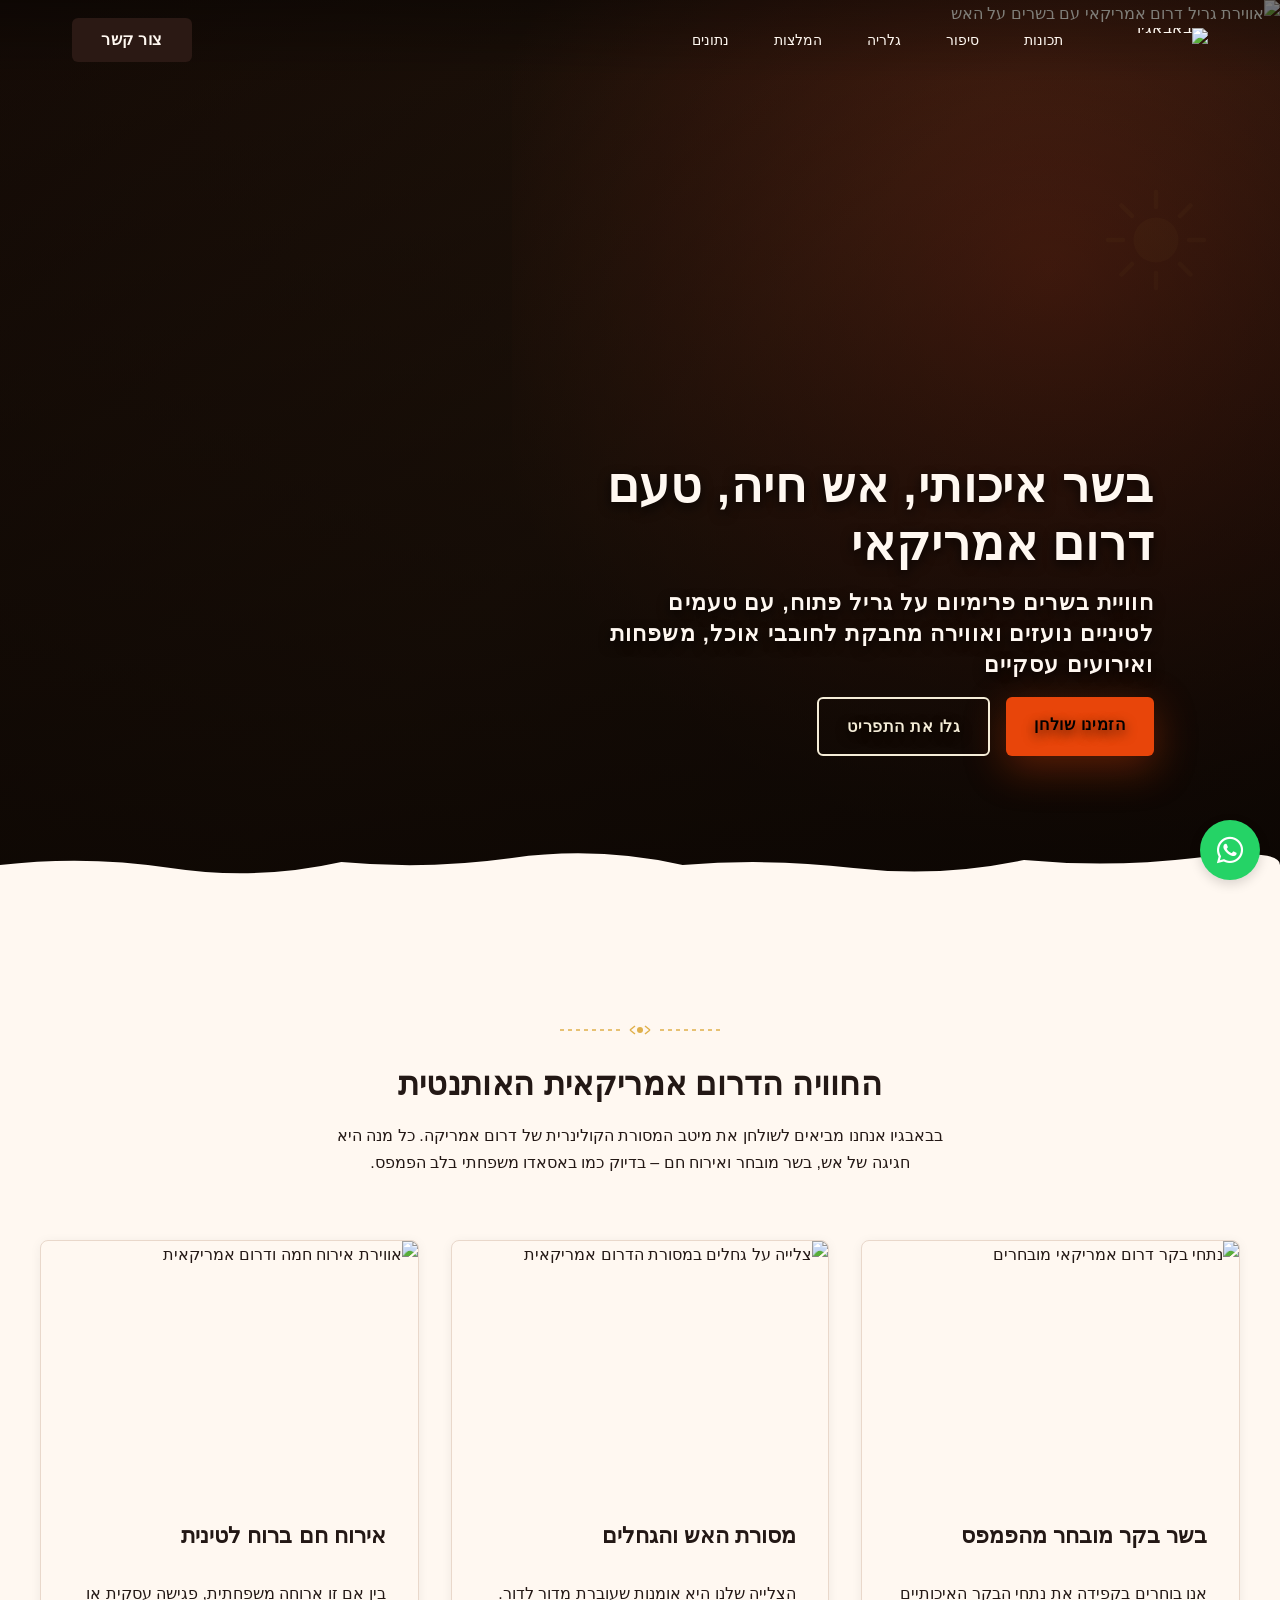
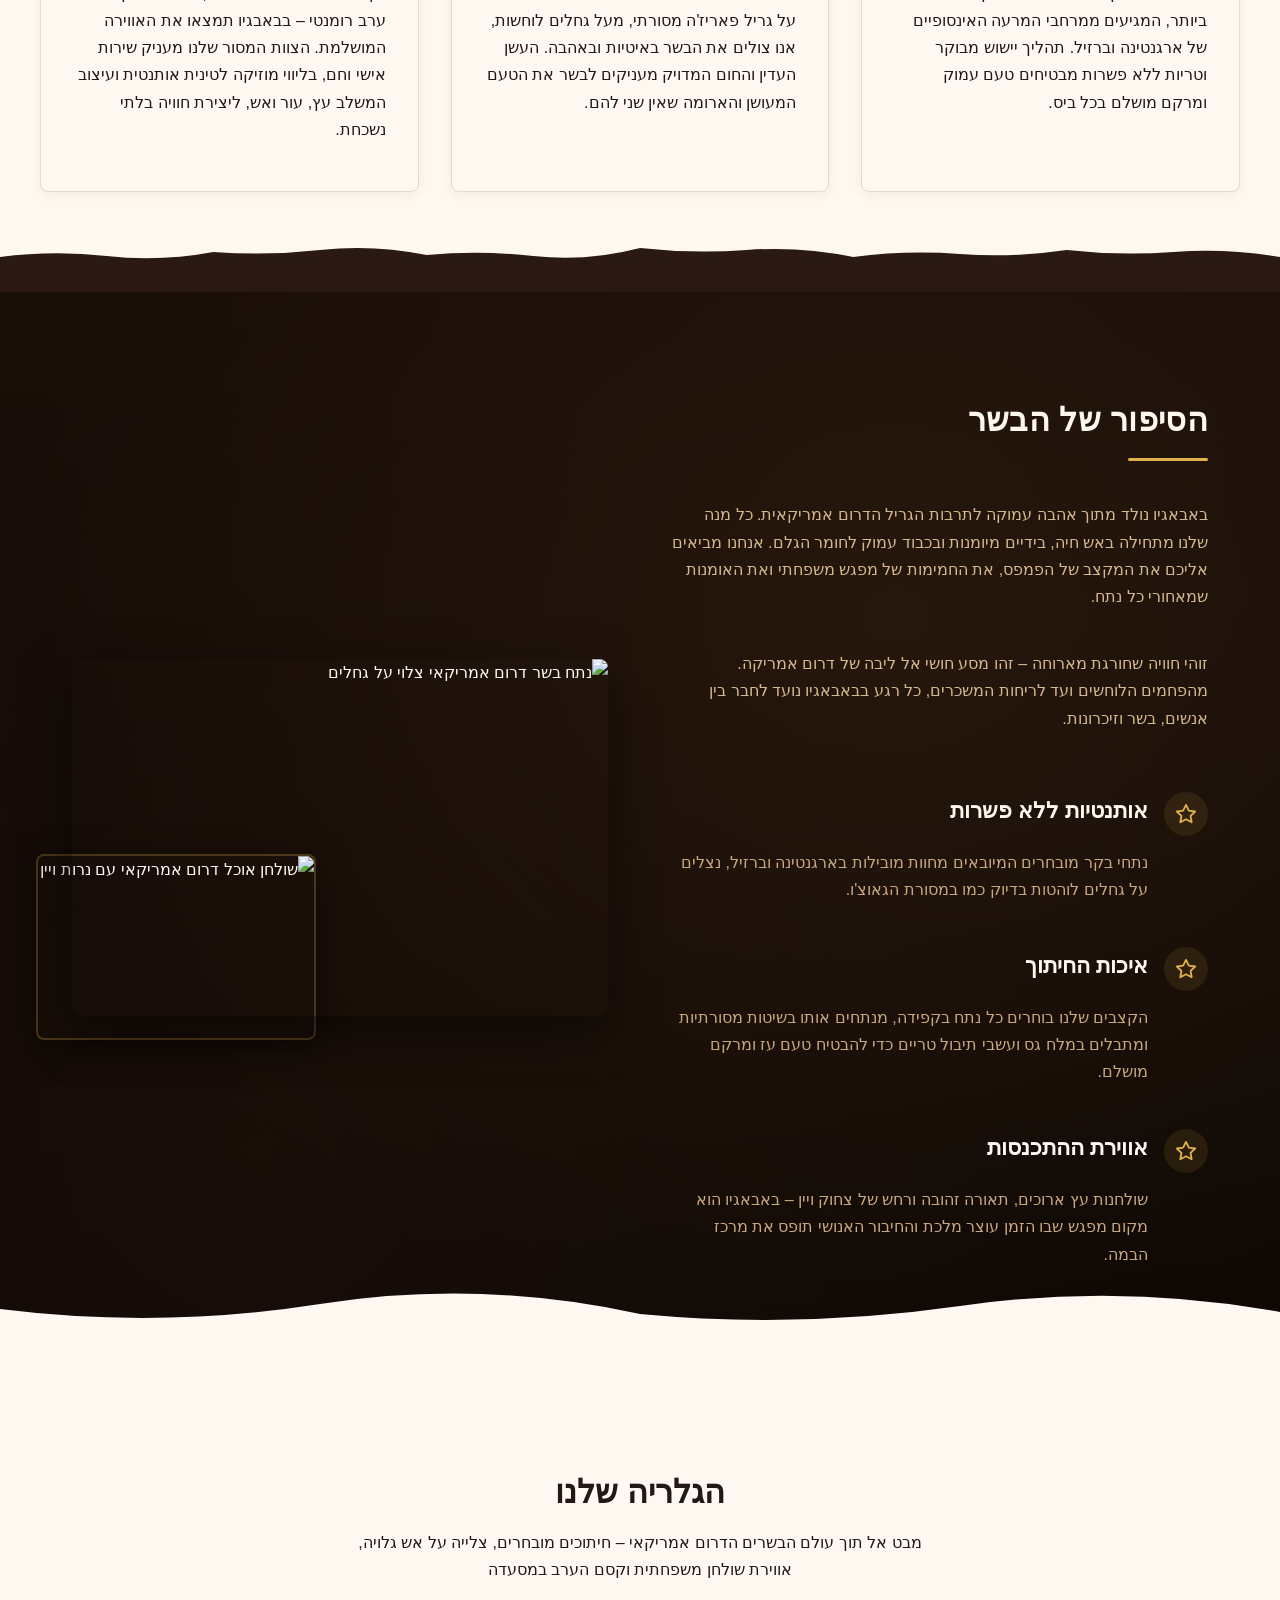
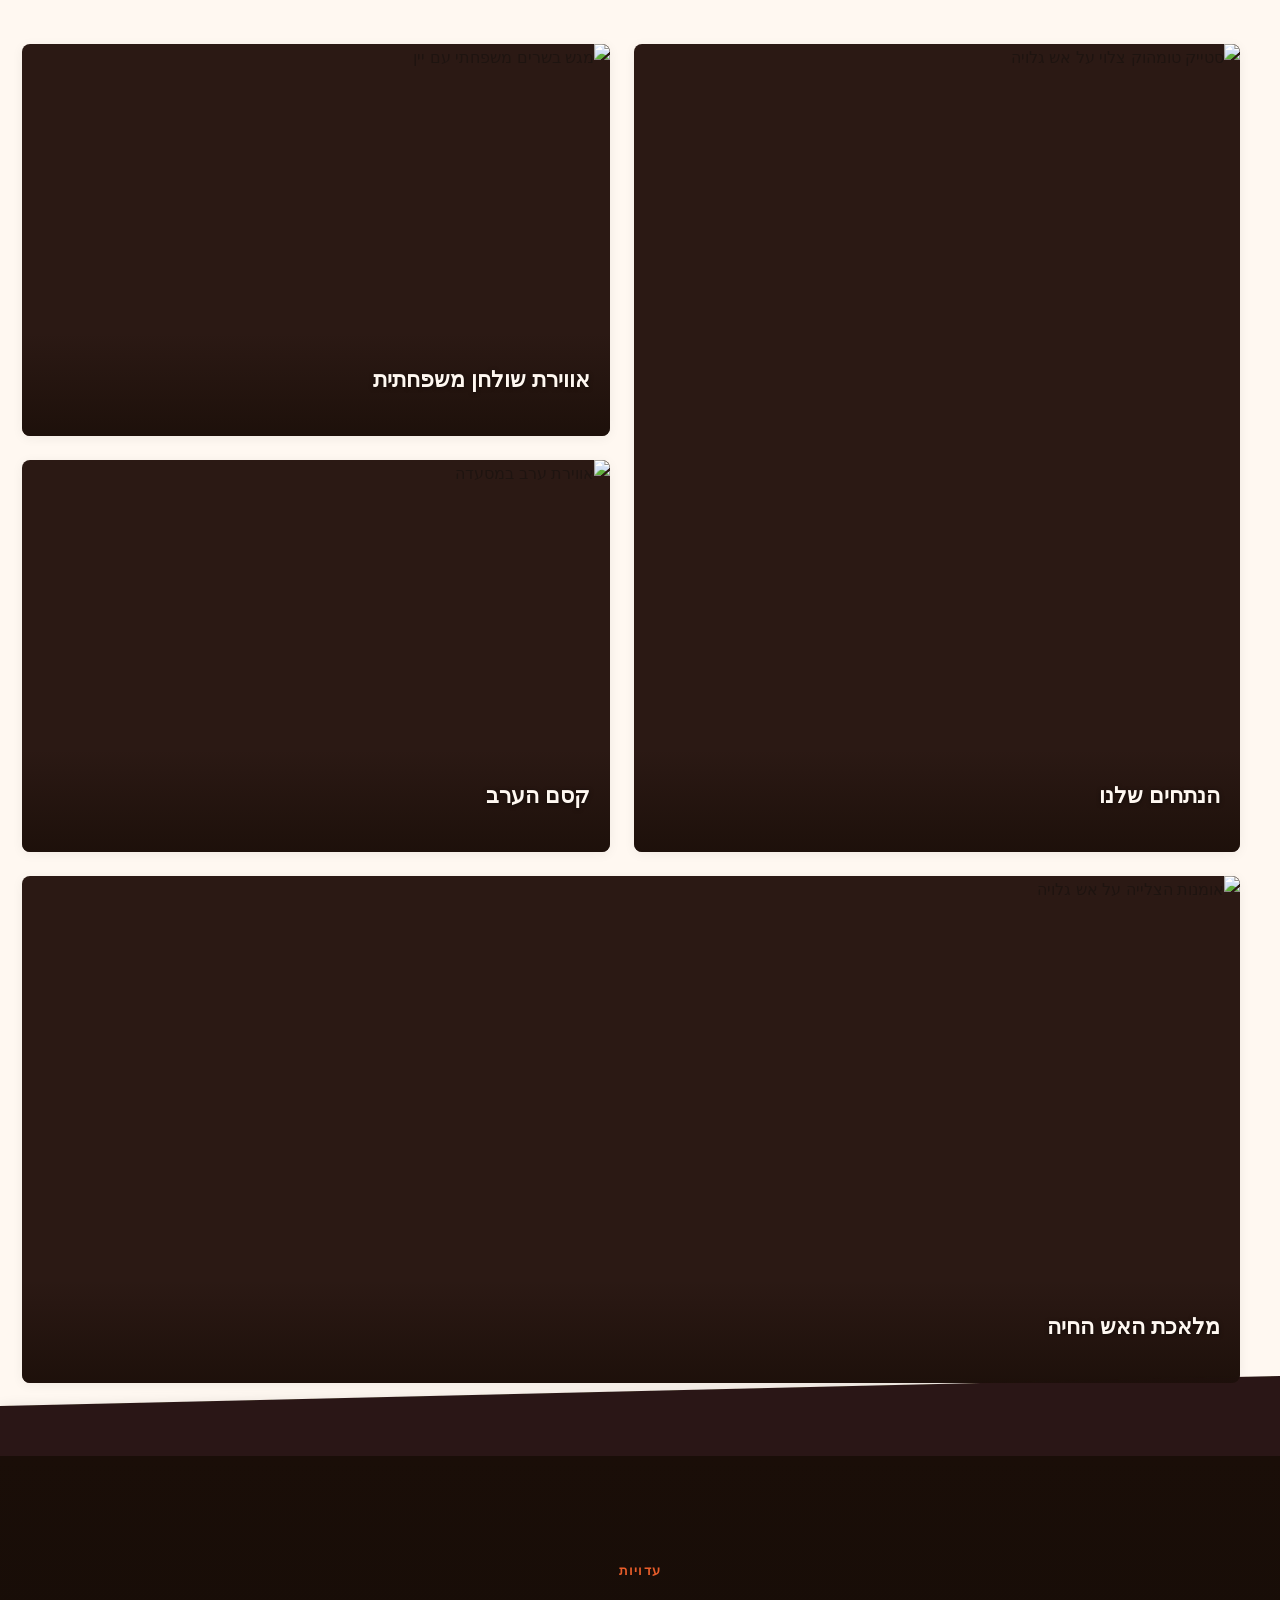
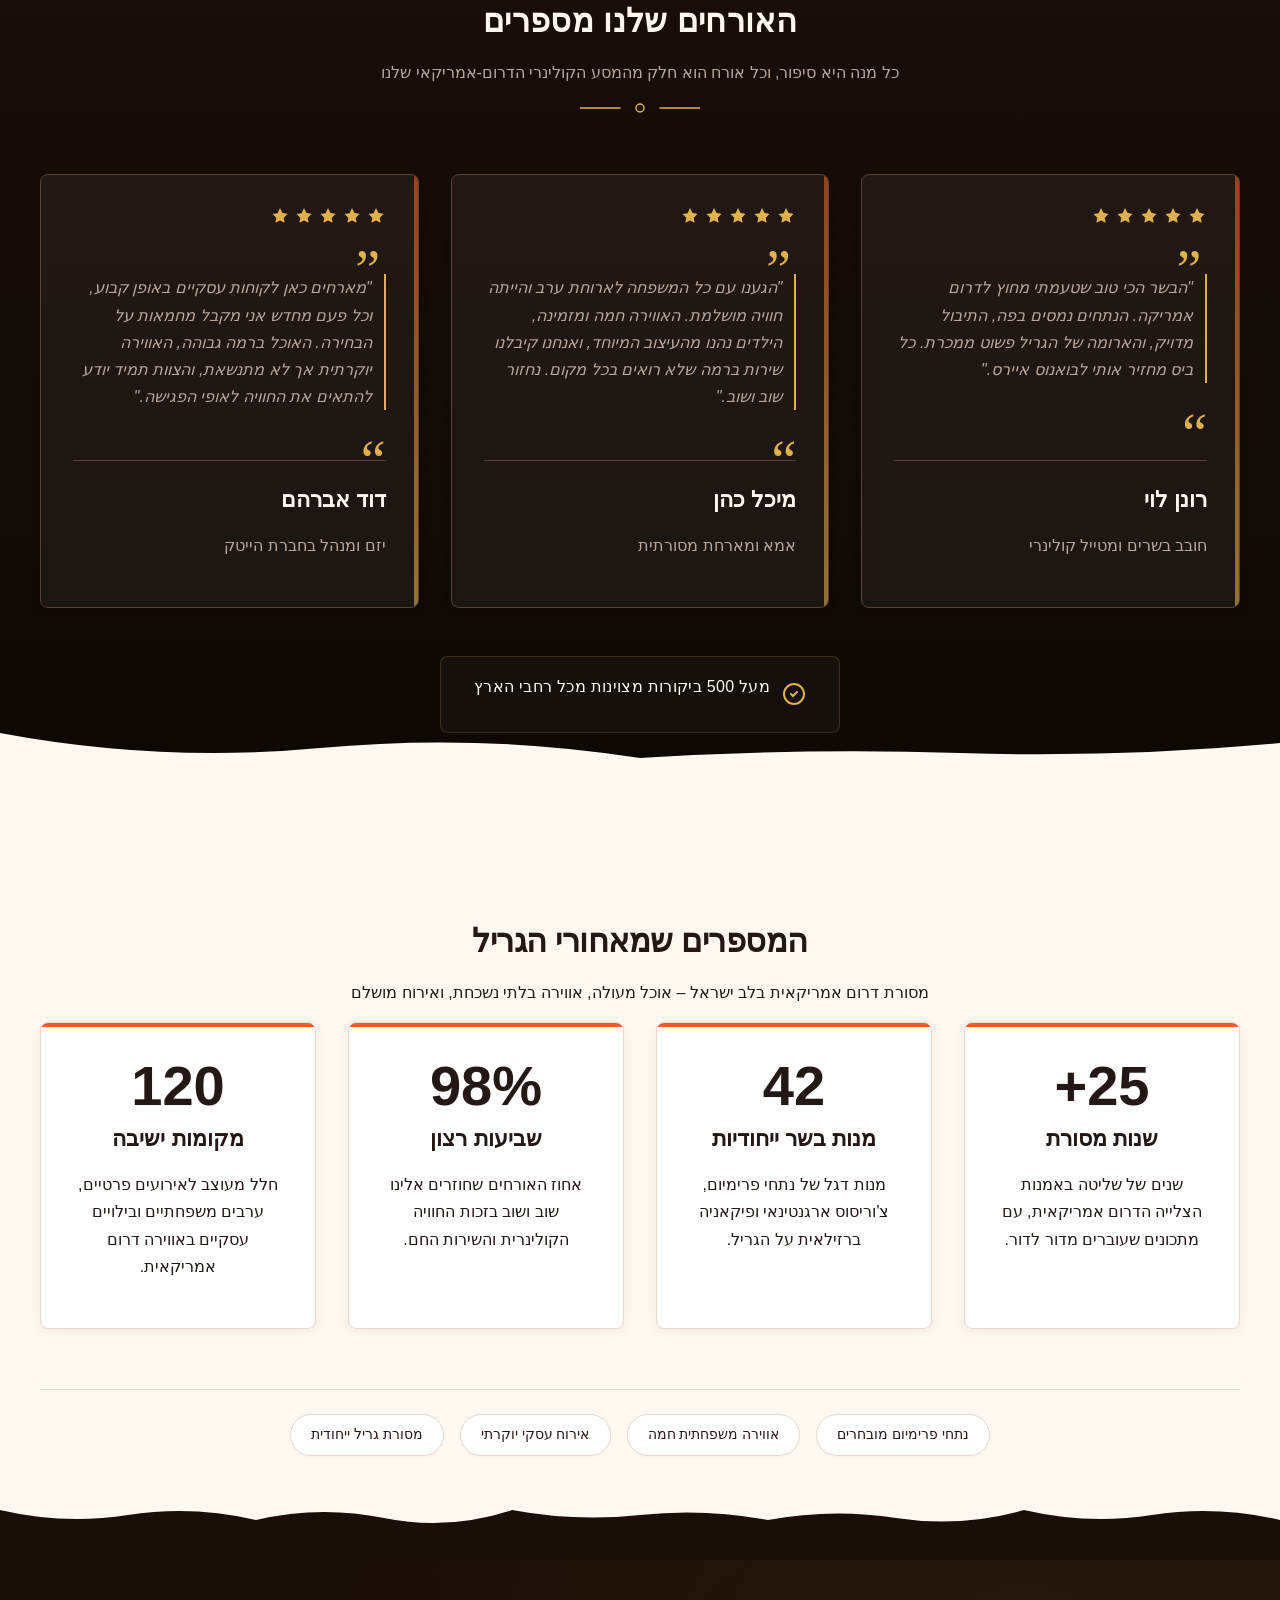
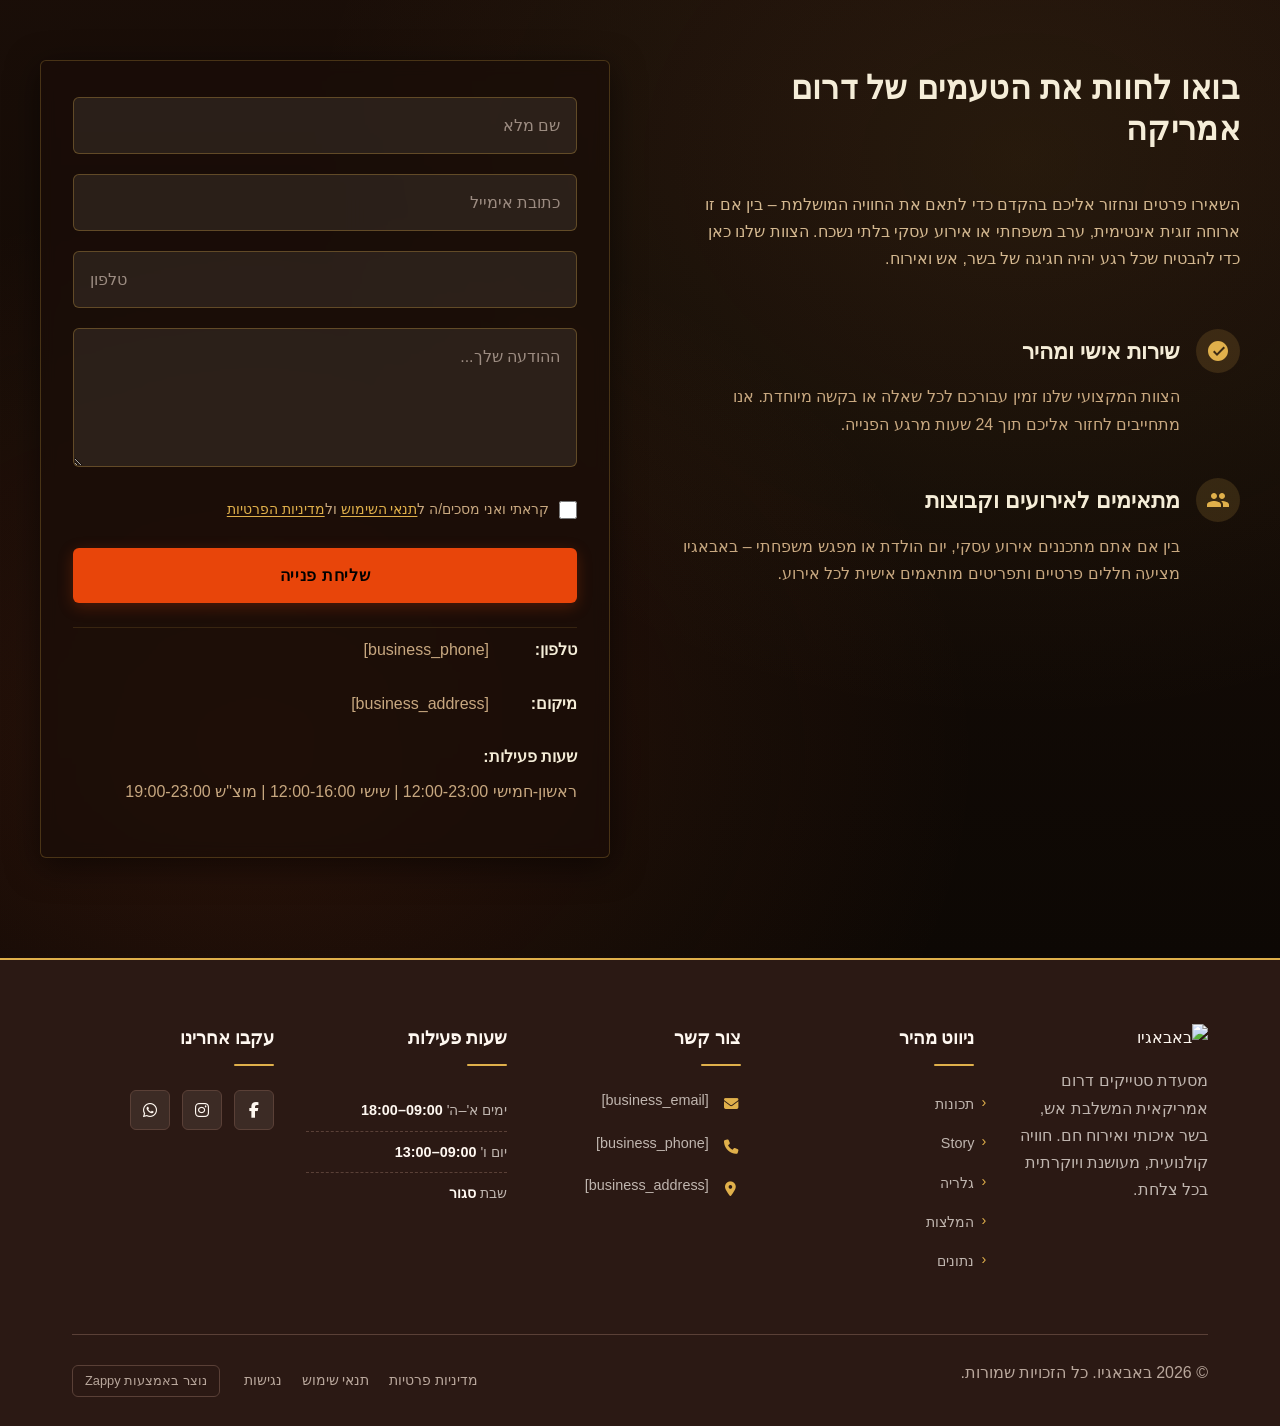
==== public/index.html @ 7f3ca489 "Initial website commit" ====
<!doctype html><html dir="rtl" lang="he"><head><meta charset="UTF-8"><meta content="width=device-width,initial-scale=1" name="viewport"><meta content="index, follow" name="robots"><title>תגלו את הסטייקייה הדרום אמריקאית הכי קרובה אליכם — באבאגיו</title><meta content="מסעדת בשרים דרום אמריקאית עם חוויית גריל ארגנטינאית-ברזילאית בלב העיר. בשר בקר משובח, אווירה לוהטת ומנות מסורתיות מחכות לכם. הזמינו שולחן עכשיו לטעם של אמריקה הלטינית!" name="description"><meta content="מסעדות בקר, מסעדת גריל, מסעדות בקרבת מקום, אוכל דרום אמריקאי, סטייקייה ארגנטינאית" name="keywords"><link href="/assets/favicon.ico" rel="icon" type="image/x-icon"><link href="/assets/favicon-16x16.png" rel="icon" type="image/png" sizes="16x16"><link href="/assets/favicon-32x32.png" rel="icon" type="image/png" sizes="32x32"><link href="/assets/favicon-48x48.png" rel="icon" type="image/png" sizes="48x48"><link href="/assets/favicon-192x192.png" rel="icon" type="image/png" sizes="192x192"><link href="/assets/favicon-512x512.png" rel="icon" type="image/png" sizes="512x512"><link href="/assets/apple-touch-icon.png" rel="apple-touch-icon"><script>!function(){"use strict";var t="8deab7f7-7161-46cc-a537-a04d23082cfb",e="https://api.zappy5.com/api/analytics/track",a=18e5,n=2592e6,o=!0,i=!0,r=!0;var s=function(){var e="zappy_visitor_"+t,a=null;try{if(a=localStorage.getItem(e)){var o=JSON.parse(a),i=Date.now();if(i-o.created<n)return o.lastSeen=i,localStorage.setItem(e,JSON.stringify(o)),o.id}}catch(t){console.warn("Zappy Analytics: LocalStorage not available")}var r="zv_"+Date.now()+"_"+Math.random().toString(36).substr(2,9);try{localStorage.setItem(e,JSON.stringify({id:r,created:Date.now(),lastSeen:Date.now()}))}catch(t){}return r}(),c=function(){var e="zappy_session_"+t,n=null;try{if(n=sessionStorage.getItem(e)){var o=JSON.parse(n),i=Date.now();if(i-o.timestamp<a)return o.timestamp=i,sessionStorage.setItem(e,JSON.stringify(o)),o.id}}catch(t){console.warn("Zappy Analytics: SessionStorage not available")}var r="zs_"+Date.now()+"_"+Math.random().toString(36).substr(2,9);try{sessionStorage.setItem(e,JSON.stringify({id:r,timestamp:Date.now()}))}catch(t){}return r}();function l(a,n){n=n||{};var o={website_id:t,event_type:a,page_path:window.location.pathname,referrer:document.referrer||"direct",visitor_id:s,session_id:c,metadata:n};if(navigator.sendBeacon){var i=new Blob([JSON.stringify(o)],{type:"application/json"});navigator.sendBeacon(e,i)}else fetch(e,{method:"POST",headers:{"Content-Type":"application/json"},body:JSON.stringify(o),keepalive:!0}).catch(function(t){console.warn("Zappy Analytics: Failed to track event",t)})}o&&l("pageview",{title:document.title,url:window.location.href}),i&&document.addEventListener("click",function(t){var e=t.target;if("BUTTON"===e.tagName||e.closest("button")){var a="BUTTON"===e.tagName?e:e.closest("button");l("click",{element:"button",text:a.textContent.trim().substring(0,100),id:a.id||null,class:a.className||null})}else if("A"===e.tagName||e.closest("a")){var n="A"===e.tagName?e:e.closest("a");l("navigation",{element:"link",text:n.textContent.trim().substring(0,100),href:n.href,external:n.hostname!==window.location.hostname})}},!0),r&&document.addEventListener("submit",function(t){var e=t.target;l("form_submit",{form_id:e.id||null,form_name:e.name||null,form_action:e.action||null,form_method:e.method||"GET"})},!0);var d=Date.now();window.addEventListener("beforeunload",function(){l("page_unload",{time_on_page:Math.floor((Date.now()-d)/1e3),page_path:window.location.pathname})}),window.zappyAnalytics={track:l,getVisitorId:function(){return s},getSessionId:function(){return c}}}()</script><meta content="תגלו את הסטייקייה הדרום אמריקאית הכי קרובה אליכם — באבאגיו" property="og:title"><meta content="מסעדת בשרים דרום אמריקאית עם חוויית גריל ארגנטינאית-ברזילאית בלב העיר. בשר בקר משובח, אווירה לוהטת ומנות מסורתיות מחכות לכם. הזמינו שולחן עכשיו לטעם של אמריקה הלטינית!" property="og:description"><meta content="summary_large_image" name="twitter:card"><meta content="תגלו את הסטייקייה הדרום אמריקאית הכי קרובה אליכם — באבאגיו" name="twitter:title"><meta content="מסעדת בשרים דרום אמריקאית עם חוויית גריל ארגנטינאית-ברזילאית בלב העיר. בשר בקר משובח, אווירה לוהטת ומנות מסורתיות מחכות לכם. הזמינו שולחן עכשיו לטעם של אמריקה הלטינית!" name="twitter:description"><meta content="website" property="og:type"><meta content="he_IL" property="og:locale"><link href="https://cdnjs.cloudflare.com/ajax/libs/font-awesome/6.4.0/css/all.min.css" rel="stylesheet"><style>.skip-link{position:absolute;top:0;left:0;transform:translateY(-200%);padding:12px 18px;background:var(--bg-dark,#1a1a1a);color:var(--text-light,#fff);font-weight:600;border-radius:0 0 8px 0;z-index:10000}.skip-link:focus{transform:none;outline:2px solid var(--ring,#fff);outline-offset:2px}:focus-visible{outline:2px solid var(--ring,currentColor);outline-offset:3px}</style><link href="/assets/favicon.ico" rel="icon" type="image/x-icon"><link href="/assets/favicon-16x16.png" rel="icon" type="image/png" sizes="16x16"><link href="/assets/favicon-32x32.png" rel="icon" type="image/png" sizes="32x32"><link href="/assets/favicon-48x48.png" rel="icon" type="image/png" sizes="48x48"><link href="/assets/favicon-192x192.png" rel="icon" type="image/png" sizes="192x192"><link href="/assets/favicon-512x512.png" rel="icon" type="image/png" sizes="512x512"><link href="/assets/apple-touch-icon.png" rel="apple-touch-icon"><link href="https://cdn.jsdelivr.net/npm/vanilla-cookieconsent@3/dist/cookieconsent.css" rel="stylesheet"><script src="https://cdn.jsdelivr.net/npm/vanilla-cookieconsent@3/dist/cookieconsent.umd.js"></script><script src="https://cdn.jsdelivr.net/gh/mickidum/acc_toolbar/acctoolbar/acctoolbar.min.js"></script><link href="/styles.css" rel="stylesheet"><script>window.ZAPPY_WEBSITE_ID="8deab7f7-7161-46cc-a537-a04d23082cfb",window.ZAPPY_API_BASE="https://api.zappy5.com"</script><style id="zappy-dropdown-submenu-styles">#navMenu li:has(.sub-menu),.nav-menu li:has(.sub-menu),.navbar li:has(.sub-menu),nav li:has(.sub-menu){position:relative}#navMenu .sub-menu,.nav-menu .sub-menu,.navbar .sub-menu,nav .sub-menu{display:block!important;position:absolute!important;top:100%;left:0;min-width:220px;background:#fff;border-radius:8px;box-shadow:0 8px 25px rgba(0,0,0,.15);padding:8px 0;opacity:0;visibility:hidden;transform:translateY(10px);transition:all .3s ease;z-index:1000;list-style:none;pointer-events:none}#navMenu li:hover>.sub-menu,.nav-menu li:hover>.sub-menu,.navbar li:hover>.sub-menu,nav li:hover>.sub-menu{opacity:1!important;visibility:visible!important;transform:translateY(0)!important;pointer-events:auto!important}.sub-menu li{list-style:none;margin:0;padding:0}.sub-menu a{display:block!important;padding:10px 16px!important;color:var(--text-dark,#333)!important;font-weight:500;text-decoration:none;white-space:nowrap;transition:background-color .2s}.sub-menu .zappy-nav-child>a{padding-left:28px!important;font-size:.9em!important;opacity:.85!important}[dir=rtl] .sub-menu .zappy-nav-child>a,html[lang=ar] .sub-menu .zappy-nav-child>a,html[lang=he] .sub-menu .zappy-nav-child>a{padding-left:10px!important;padding-right:28px!important}.sub-menu .zappy-nav-parent>a{font-weight:600!important}.sub-menu a:hover{background-color:#f5f5f5}[dir=rtl] .nav-menu .sub-menu,[dir=rtl] .navbar .sub-menu,[dir=rtl] nav .sub-menu,html[lang=ar] .nav-menu .sub-menu,html[lang=ar] .navbar .sub-menu,html[lang=ar] nav .sub-menu,html[lang=he] .nav-menu .sub-menu,html[lang=he] .navbar .sub-menu,html[lang=he] nav .sub-menu{left:auto!important;right:0!important}.sub-menu:empty,.sub-menu:not(:has(li)):not(:has(> a)),.sub-menu:not(:has(li:not(.zappy-hidden-menu-item))):not(:has(> a)){display:none!important;opacity:0!important;visibility:hidden!important;pointer-events:none!important}li:has(.menu-group-title):hover>.sub-menu{opacity:1!important;visibility:visible!important;transform:translateY(0)!important;pointer-events:auto!important}#navMenu>li>.menu-group-title,.nav-menu>li>.menu-group-title{display:inline-block;padding:.5rem 1rem;cursor:default;user-select:none}@media (max-width:768px){#navMenu .sub-menu,.nav-menu .sub-menu,.navbar .sub-menu,nav .sub-menu{position:static!important;transform:none!important;box-shadow:none!important;background:0 0!important;max-height:0;overflow:hidden;opacity:0;visibility:hidden;transition:max-height .3s ease,opacity .3s ease;padding:0!important;border-radius:0!important}#navMenu .sub-menu.mobile-expanded,.nav-menu .sub-menu.mobile-expanded,.navbar .sub-menu.mobile-expanded{max-height:none!important;overflow-y:visible!important;opacity:1!important;visibility:visible!important;padding:8px 0 8px 16px!important}[dir=rtl] .sub-menu.mobile-expanded,html[lang=he] .sub-menu.mobile-expanded{padding:8px 16px 8px 0!important}#navMenu li:hover>.sub-menu,.nav-menu li:hover>.sub-menu,.navbar li:hover>.sub-menu,nav li:hover>.sub-menu{opacity:0;visibility:hidden;pointer-events:none}#navMenu li>.sub-menu.mobile-expanded,.nav-menu li>.sub-menu.mobile-expanded,.navbar li>.sub-menu.mobile-expanded,nav li>.sub-menu.mobile-expanded{opacity:1!important;visibility:visible!important;pointer-events:auto!important}#navMenu li:has(.sub-menu),.nav-menu li:has(.sub-menu),.navbar li:has(.sub-menu),nav li:has(.sub-menu){display:flex!important;flex-wrap:wrap!important;align-items:center!important;position:relative!important;min-height:44px!important}#navMenu li:has(.sub-menu)>a,.nav-menu li:has(.sub-menu)>a,.navbar li:has(.sub-menu)>a,nav li:has(.sub-menu)>a{flex:1!important;min-width:0!important}#navMenu li:has(.sub-menu)>.menu-group-title,.nav-menu li:has(.sub-menu)>.menu-group-title,.navbar li:has(.sub-menu)>.menu-group-title,nav li:has(.sub-menu)>.menu-group-title{flex:1!important;min-width:0!important;padding:0!important;line-height:inherit!important}#navMenu li:has(.sub-menu)>.sub-menu,.nav-menu li:has(.sub-menu)>.sub-menu,.navbar li:has(.sub-menu)>.sub-menu,nav li:has(.sub-menu)>.sub-menu{flex-basis:100%!important;width:100%!important}#navMenu li:has(.sub-menu)>a [class*=arrow],#navMenu li:has(.sub-menu)>a [class*=chevron],.nav-menu li:has(.sub-menu)>a .fa-angle-down,.nav-menu li:has(.sub-menu)>a .fa-chevron-down,.nav-menu li:has(.sub-menu)>a [class*=arrow],.nav-menu li:has(.sub-menu)>a [class*=chevron],nav li:has(.sub-menu)>a [class*=arrow],nav li:has(.sub-menu)>a [class*=chevron]{display:none!important;visibility:hidden!important}.mobile-submenu-toggle{display:flex!important;align-items:center!important;justify-content:center!important;width:44px!important;height:auto!important;background:0 0!important;border:none!important;cursor:pointer!important;color:var(--text-light)!important;position:static!important;flex-shrink:0!important;align-self:stretch!important;z-index:2!important;padding:0!important;margin:0!important}.mobile-submenu-toggle::after{content:''!important;width:0!important;height:0!important;border-left:6px solid transparent!important;border-right:6px solid transparent!important;border-top:7px solid currentColor!important;transition:transform .3s ease!important}.mobile-submenu-toggle.expanded::after{transform:rotate(180deg)!important}.sub-menu a{padding:10px 0!important;display:block!important;color:var(--text-light)!important;white-space:normal!important}.sub-menu .zappy-nav-child>a{padding-left:28px!important;font-size:.9em!important;opacity:.85!important}[dir=rtl] .sub-menu .zappy-nav-child>a,html[lang=ar] .sub-menu .zappy-nav-child>a,html[lang=he] .sub-menu .zappy-nav-child>a{padding-left:0!important;padding-right:28px!important}.sub-menu .zappy-nav-parent>a{font-weight:600!important}#navMenu.active,.nav-menu.active{max-width:100vw!important;overflow-x:hidden!important;box-sizing:border-box!important}.navbar .sub-menu li a,.zappy-products-dropdown .sub-menu a,nav.navbar .sub-menu li a{color:var(--text-light)!important}}@media (min-width:769px){.mobile-submenu-toggle{display:none!important}}</style><style id="zappy-widget-visibility">html[dir=rtl] .whatsapp-float{right:20px!important;left:auto!important}html:not([dir]) .whatsapp-float,html[dir=ltr] .whatsapp-float{left:20px!important;right:auto!important}html[dir=rtl] #mic-access-tool-general-button,html[dir=rtl] #mic-init-access-tool #mic-access-tool-general-button,html[dir=rtl] #mic-init-access-tool .mic-access-tool-general-button,html[dir=rtl] ._access-icon,html[dir=rtl] .mic-access-tool-general-button{left:20px!important;right:auto!important}html:not([dir]) #mic-access-tool-general-button,html:not([dir]) #mic-init-access-tool #mic-access-tool-general-button,html:not([dir]) #mic-init-access-tool .mic-access-tool-general-button,html:not([dir]) ._access-icon,html:not([dir]) .mic-access-tool-general-button,html[dir=ltr] #mic-access-tool-general-button,html[dir=ltr] #mic-init-access-tool #mic-access-tool-general-button,html[dir=ltr] #mic-init-access-tool .mic-access-tool-general-button,html[dir=ltr] ._access-icon,html[dir=ltr] .mic-access-tool-general-button{right:20px!important;left:auto!important}@media (max-width:768px){.whatsapp-float{display:flex!important}}@media (min-width:769px){.whatsapp-float{display:flex!important}}@media (max-width:768px){#mic-access-tool-general-button,#mic-init-access-tool #mic-access-tool-general-button,#mic-init-access-tool .mic-access-tool-general-button,._access-icon,.mic-access-tool-general-button{display:flex!important;visibility:visible!important;opacity:1!important;pointer-events:auto!important}#mic-access-tool-box.opened-mic-access-tool,#mic-init-access-tool #mic-access-tool-box.opened-mic-access-tool,.mic-access-tool-box.opened-mic-access-tool{visibility:visible!important;opacity:1!important;pointer-events:auto!important}}@media (min-width:769px){#mic-access-tool-general-button,#mic-init-access-tool #mic-access-tool-general-button,#mic-init-access-tool .mic-access-tool-general-button,._access-icon,.mic-access-tool-general-button{display:flex!important;visibility:visible!important;opacity:1!important;pointer-events:auto!important}#mic-access-tool-box.opened-mic-access-tool,#mic-init-access-tool #mic-access-tool-box.opened-mic-access-tool,.mic-access-tool-box.opened-mic-access-tool{visibility:visible!important;opacity:1!important;pointer-events:auto!important}}</style></head><body><a href="#main" class="skip-link">דלג לתוכן הראשי</a><nav class="navbar" dir="rtl"><button class="mobile-toggle" aria-label="Menu" id="mobileToggle"><svg viewBox="0 0 24 24" fill="none" height="24" width="24" class="hamburger-icon"><path d="M3 12h18M3 6h18M3 18h18" stroke="currentColor" stroke-width="2" stroke-linecap="round"></path></svg> <svg viewBox="0 0 24 24" fill="none" height="24" width="24" class="close-icon" style="display:none"><path d="M18 6L6 18M6 6l12 12" stroke="currentColor" stroke-width="2" stroke-linecap="round"></path></svg></button> <button class="phone-header-btn" aria-label="Call" data-phone="[business_phone]"><svg viewBox="0 0 24 24" fill="currentColor" height="20" width="20"><path d="M22 16.92v3a2 2 0 0 1-2.18 2 19.79 19.79 0 0 1-8.63-3.07 19.5 19.5 0 0 1-6-6 19.79 19.79 0 0 1-3.07-8.67A2 2 0 0 1 4.11 2h3a2 2 0 0 1 2 1.72 12.84 12.84 0 0 0 .7 2.81 2 2 0 0 1-.45 2.11L8.09 9.91a16 16 0 0 0 6 6l1.27-1.27a2 2 0 0 1 2.11-.45 12.84 12.84 0 0 0 2.81.7A2 2 0 0 1 22 16.92z"></path></svg></button><div class="nav-container"><div class="nav-right-group"><div class="nav-brand"><a href="/" class="logo-link"><img alt="באבאגיו" src="/assets/site-----image-1.webp" class="logo"></a></div><ul class="nav-menu" id="navMenu"><li><a href="#features">תכונות</a></li><li><a href="#story">סיפור</a></li><li><a href="#gallery">גלריה</a></li><li><a href="#testimonials">המלצות</a></li><li><a href="#stats">נתונים</a></li></ul></div><div class="nav-cta-container"><a href="#contact" class="nav-cta-btn">צור קשר</a></div></div></nav><script>window.addEventListener("load",function(){const e=document.querySelector(".navbar, nav, header");if(!e)return void console.log("[Navbar] Navbar element not found");let t=document.getElementById("mobileToggle")||document.querySelector(".mobile-toggle")||document.querySelector(".hamburger")||document.querySelector(".hamburger-menu")||document.querySelector(".menu-toggle")||document.querySelector(".burger-menu")||document.querySelector('[aria-label="Menu"]')||document.querySelector('[aria-label="תפריט"]');const n=document.querySelector(".phone-header-btn"),o=window.getComputedStyle(e);let r=o.backgroundColor;if(console.log("[Navbar] Initial navbar background:",r),"transparent"===r||"rgba(0, 0, 0, 0)"===r||r.startsWith("rgba")&&r.includes(", 0)")){const e=o.backgroundImage;if(e&&"none"!==e)console.log("[Navbar] Navbar has background image/gradient, using dark text"),r="rgb(240, 240, 240)";else{const e=window.getComputedStyle(document.body).backgroundColor;console.log("[Navbar] Navbar transparent, using body background:",e),r=e}}const a=r.match(/\d+/g);if(a&&a.length>=3){const e=(.299*parseInt(a[0])+.587*parseInt(a[1])+.114*parseInt(a[2]))/255;console.log("[Navbar] Mobile button colors preserved from Claude CSS (luminance:",e.toFixed(2)+")");const o=document.createElement("style");o.id="zappy-mobile-nav-fix";document.documentElement.lang;document.documentElement.dir,o.textContent='\n        /* Hide mobile buttons on desktop, show only on mobile */\n        @media (min-width: 769px) {\n          .mobile-toggle,\n          .phone-header-btn {\n            display: none !important;\n          }\n        }\n        \n        /* Show and position mobile buttons correctly on mobile */\n        @media (max-width: 768px) {\n          .navbar,\n          nav.navbar {\n            min-height: 70px !important;\n          }\n\n          .mobile-toggle,\n          .phone-header-btn {\n            position: absolute !important;\n            top: 0 !important;\n            bottom: 0 !important;\n            margin-top: auto !important;\n            margin-bottom: auto !important;\n            transform: none !important;\n            z-index: 1001 !important;\n            display: flex !important;\n            align-items: center !important;\n            justify-content: center !important;\n            width: 36px !important;\n            height: 36px !important;\n            border-radius: 50% !important;\n            border: none !important;\n            cursor: pointer !important;\n            padding: 6px !important;\n            background: none !important;\n            color: var(--nav-text, var(--text-light)) !important;\n            touch-action: manipulation !important;\n            -webkit-tap-highlight-color: transparent !important;\n          }\n\n          html[data-zappy-site-type="ecommerce"] .phone-header-btn,\n          body[data-zappy-site-type="ecommerce"] .phone-header-btn,\n          html[data-zappy-site-type="ecommerce"] header .phone-header-btn,\n          html[data-zappy-site-type="ecommerce"] nav .phone-header-btn {\n            display: none !important;\n            visibility: hidden !important;\n            width: 0 !important;\n            height: 0 !important;\n            min-width: 0 !important;\n            overflow: hidden !important;\n          }\n          \n          /* LTR positioning (default): hamburger LEFT, phone RIGHT */\n          html:not([dir="rtl"]):not([lang="he"]):not([lang="ar"]) .mobile-toggle,\n          html[dir="ltr"] .mobile-toggle {\n            left: 12px !important;\n            right: auto !important;\n          }\n          html:not([dir="rtl"]):not([lang="he"]):not([lang="ar"]) .phone-header-btn,\n          html[dir="ltr"] .phone-header-btn {\n            right: 12px !important;\n            left: auto !important;\n          }\n          \n          /* RTL positioning: hamburger RIGHT, phone LEFT */\n          html[dir="rtl"] .mobile-toggle,\n          html[lang="he"] .mobile-toggle,\n          html[lang="ar"] .mobile-toggle {\n            right: 12px !important;\n            left: auto !important;\n          }\n          html[dir="rtl"] .phone-header-btn,\n          html[lang="he"] .phone-header-btn,\n          html[lang="ar"] .phone-header-btn {\n            left: 12px !important;\n            right: auto !important;\n          }\n          \n          /* CRITICAL: Ensure nav-container has min-height on mobile */\n          /* All children are positioned absolutely/fixed on mobile, so height:auto collapses to 0 */\n          .nav-container {\n            min-height: 70px !important;\n            position: relative !important;\n          }\n          \n          /* Ensure SVG icons are properly sized and inherit color */\n          .mobile-toggle svg,\n          .phone-header-btn svg {\n            width: 24px !important;\n            height: 24px !important;\n            /* Don\'t force display - let JavaScript control hamburger/close toggle */\n          }\n          \n          /* Reset nav-cta-container on mobile - remove desktop box-shadow/padding */\n          /* that creates a visible ghost box when CTA button is hidden */\n          .nav-cta-container {\n            box-shadow: none !important;\n            padding: 0 !important;\n          }\n          \n          /* Hide nav-cta-container entirely on mobile when there\'s no lang-switcher */\n          /* (only the CTA button is inside, and it\'s hidden on mobile) */\n          .nav-cta-container:not(:has(.lang-switcher)) {\n            display: none !important;\n          }\n          \n          /* CRITICAL: Prevent hero image fade gradient from bleeding over headline text */\n          /* The .image-fade-gradient has bottom: -30px (extends below parent) */\n          /* On mobile stacked layout, this overlaps the h1 text below the image */\n          .hero-image-column {\n            overflow: hidden !important;\n          }\n          .image-fade-gradient {\n            bottom: 0 !important;\n          }\n          \n          /* Hide desktop language switcher on mobile - hamburger menu handles it */\n          /* High specificity to override stored CSS */\n          .lang-switcher,\n          .nav-cta-container .lang-switcher,\n          .nav-container .lang-switcher,\n          .navbar .lang-switcher,\n          .navbar .nav-cta-container .lang-switcher {\n            display: none !important;\n          }\n        }\n      ';const r=document.getElementById("zappy-mobile-nav-fix");r&&r.remove(),document.head.appendChild(o),console.log("[Navbar] Critical CSS injected for mobile nav positioning");const i=window.innerWidth<=768;if(t){const e=t.querySelector(".hamburger-icon"),n=t.querySelector(".close-icon");e&&(e.style.setProperty("width","24px","important"),e.style.setProperty("height","24px","important"),e.style.setProperty("display","block","important")),n&&(n.style.setProperty("width","24px","important"),n.style.setProperty("height","24px","important"),n.style.setProperty("display","none","important")),i?(t.style.setProperty("position","absolute","important"),t.style.setProperty("top","0","important"),t.style.setProperty("bottom","0","important"),t.style.setProperty("margin-top","auto","important"),t.style.setProperty("margin-bottom","auto","important"),t.style.setProperty("transform","none","important"),t.style.setProperty("z-index","1001","important"),t.style.removeProperty("left"),t.style.removeProperty("right"),console.log("[Navbar] Mobile toggle positioning applied (mobile viewport)")):(t.style.removeProperty("position"),t.style.removeProperty("top"),t.style.removeProperty("transform"),t.style.removeProperty("z-index"),t.style.removeProperty("left"),t.style.removeProperty("right"),console.log("[Navbar] Desktop viewport - cleared mobile toggle inline positioning"))}if(n){const e=n.querySelector("svg");e&&(e.style.width="24px",e.style.height="24px",e.setAttribute("width","24"),e.setAttribute("height","24")),i?(n.style.setProperty("position","absolute","important"),n.style.setProperty("top","0","important"),n.style.setProperty("bottom","0","important"),n.style.setProperty("margin-top","auto","important"),n.style.setProperty("margin-bottom","auto","important"),n.style.setProperty("transform","none","important"),n.style.setProperty("z-index","1001","important"),n.style.removeProperty("left"),n.style.removeProperty("right"),console.log("[Navbar] Phone button positioning applied (mobile viewport)")):(n.style.removeProperty("position"),n.style.removeProperty("top"),n.style.removeProperty("transform"),n.style.removeProperty("z-index"),n.style.removeProperty("left"),n.style.removeProperty("right"),console.log("[Navbar] Desktop viewport - cleared phone button inline positioning"))}}else console.log("[Navbar] Could not parse background color:",r);t=document.getElementById("mobileToggle")||document.querySelector(".mobile-toggle")||document.querySelector(".hamburger")||document.querySelector(".hamburger-menu")||document.querySelector(".menu-toggle")||document.querySelector(".burger-menu")||document.querySelector('[aria-label="Menu"]')||document.querySelector('[aria-label="תפריט"]');const i=document.getElementById("navMenu")||document.querySelector(".nav-menu")||document.querySelector(".nav-links")||document.querySelector("nav ul:not(.submenu)");if(!t||!i)return void console.log("[Navbar] Mobile toggle or menu not found:",{toggle:!!t,menu:!!i});i.id||(i.id="navMenu"),console.log("[Navbar] Initializing mobile menu...");const l=t.cloneNode(!0);t.parentNode.replaceChild(l,t);var s=0;function p(e){var t=Date.now();t-s<300||(s=t,function(e){e.preventDefault(),e.stopPropagation();const t=l.querySelector(".hamburger-icon"),n=l.querySelector(".close-icon");i.classList.contains("active")?(i.classList.remove("active"),t&&t.style.setProperty("display","block","important"),n&&n.style.setProperty("display","none","important"),document.body.style.overflow="",console.log("[Navbar] Menu closed")):(i.classList.add("active"),t&&t.style.setProperty("display","none","important"),n&&n.style.setProperty("display","block","important"),document.body.style.overflow="hidden",console.log("[Navbar] Menu opened"))}(e))}l.addEventListener("click",p),l.addEventListener("touchend",p),i.querySelectorAll("a").forEach(function(e){e.addEventListener("click",function(){if("#"===this.getAttribute("href"))return;const e=l.querySelector(".hamburger-icon"),t=l.querySelector(".close-icon");i.classList.remove("active"),e&&e.style.setProperty("display","block","important"),t&&t.style.setProperty("display","none","important"),document.body.style.overflow="",console.log("[Navbar] Menu closed (link clicked)")})});var m=i.querySelectorAll(".dropdown-toggle");m.forEach(function(e){e.addEventListener("click",function(e){e.preventDefault(),e.stopPropagation();var t=this.closest(".nav-dropdown");t&&(t.parentNode.querySelectorAll(".nav-dropdown.open").forEach(function(e){e!==t&&e.classList.remove("open")}),t.classList.toggle("open"),console.log("[Navbar] Dropdown toggled:",t.classList.contains("open")?"open":"closed"))})}),document.addEventListener("click",function(e){e.target.closest(".nav-dropdown")||document.querySelectorAll(".nav-dropdown.open").forEach(function(e){e.classList.remove("open")})}),console.log("[Navbar] Dropdown handlers initialized for "+m.length+" dropdowns"),n&&n.addEventListener("click",function(){const e=document.querySelectorAll('a[href^="tel:"]'),t=e.length>0?e[0].getAttribute("href").replace("tel:",""):"[business_phone]";window.location.href="tel:"+t,console.log("[Navbar] Phone button clicked")}),console.log("[Navbar] Mobile menu initialized successfully")})</script><main id="main"><section class="index-hero-section" data-band-index="0" data-layout-spec="בית-hero" id="hero" data-hero-type="fullscreen-scrim"><img alt="אווירת גריל דרום אמריקאי עם בשרים על האש" src="/assets/site-index-hero-image-1.webp" data-context="Dramatic South American grill scene: glowing embers, rising smoke, charred prime beef cuts on iron grates, warm restaurant atmosphere in soft focus, cinematic fire glow" data-placeholder="index-hero-image-1" height="600" loading="eager" width="1200" class="hero-bg-image" data-hero-bg="true" fetchpriority="high"><div class="hero-scrim" aria-hidden="true"></div><div class="sun-face-ornament" aria-hidden="true"><svg viewBox="0 0 80 80" xmlns="http://www.w3.org/2000/svg" fill="var(--accent)" opacity="0.15"><circle cx="40" cy="40" r="15"></circle><path d="M40 8 L40 18 M40 62 L40 72 M8 40 L18 40 M62 40 L72 40 M17 17 L24 24 M56 56 L63 63 M63 17 L56 24 M24 56 L17 63" stroke="var(--accent)" stroke-width="3" stroke-linecap="round"></path></svg></div><div class="fire-texture" aria-hidden="true"></div><div class="hero-overlay-group"><h1 class="hero-headline">בשר איכותי, אש חיה, טעם דרום אמריקאי</h1><h3 class="hero-subtitle">חוויית בשרים פרימיום על גריל פתוח, עם טעמים לטיניים נועזים ואווירה מחבקת לחובבי אוכל, משפחות ואירועים עסקיים</h3><div class="hero-cta-group"><a href="#contact" class="btn-primary">הזמינו שולחן</a> <a href="#menu" class="btn-secondary">גלו את התפריט</a></div></div><div class="hero-divider-wrapper" aria-hidden="true"><svg viewBox="0 0 1200 80" xmlns="http://www.w3.org/2000/svg" aria-hidden="true" data-no-icon-edit="true" preserveAspectRatio="none"><defs><linearGradient id="smokeFade" x1="0%" x2="0%" y1="0%" y2="100%"><stop offset="0%" stop-color="var(--bg-dark)" stop-opacity="1"></stop><stop offset="100%" stop-color="var(--bg-light)" stop-opacity="1"></stop></linearGradient></defs><path d="M0,80 L0,45 Q80,35 160,48 T320,42 Q400,50 480,38 T640,45 Q720,38 800,48 T960,40 Q1040,48 1120,38 T1200,45 L1200,80 Z" fill="var(--bg-light)"></path></svg></div></section><section class="index-features-section" data-band-index="1" data-layout-spec="בית-features" id="features"><div class="index-features-section__container"><div class="index-features-section__intro"><div class="index-features-section__ornament" aria-hidden="true" data-no-icon-edit="true"><svg viewBox="0 0 160 20" xmlns="http://www.w3.org/2000/svg" fill="none"><path d="M0,10 L60,10 M100,10 L160,10" stroke="var(--accent)" stroke-width="1.5" stroke-dasharray="4 4"></path><circle cx="80" cy="10" r="3" fill="var(--accent)"></circle><path d="M70,10 L75,6 M70,10 L75,14" stroke="var(--accent)" stroke-width="1.5"></path><path d="M90,10 L85,6 M90,10 L85,14" stroke="var(--accent)" stroke-width="1.5"></path></svg></div><h2 class="index-features-section__title">החוויה הדרום אמריקאית האותנטית</h2><p class="index-features-section__subtitle">בבאבגיו אנחנו מביאים לשולחן את מיטב המסורת הקולינרית של דרום אמריקה. כל מנה היא חגיגה של אש, בשר מובחר ואירוח חם – בדיוק כמו באסאדו משפחתי בלב הפמפס.</p></div><div class="index-features-section__grid"><article class="index-features-section__card"><div class="index-features-section__card-image"><img alt="נתחי בקר דרום אמריקאי מובחרים" src="/assets/site-index-features-image-1.webp" data-context="Close-up shot of premium raw South American beef cuts on a rustic wooden butcher block, with herbs and coarse salt, warm dramatic lighting, dark moody background" data-placeholder="index-features-image-1" height="400" loading="lazy" width="600" decoding="async"></div><div class="index-features-section__card-content"><h3 class="index-features-section__card-title">בשר בקר מובחר מהפמפס</h3><p class="index-features-section__card-text">אנו בוחרים בקפידה את נתחי הבקר האיכותיים ביותר, המגיעים ממרחבי המרעה האינסופיים של ארגנטינה וברזיל. תהליך יישוש מבוקר וטריות ללא פשרות מבטיחים טעם עמוק ומרקם מושלם בכל ביס.</p></div></article><article class="index-features-section__card"><div class="index-features-section__card-image"><img alt="צלייה על גחלים במסורת הדרום אמריקאית" src="/assets/site-index-features-image-2.webp" data-context="Dramatic shot of open-flame charcoal parrilla grill with sizzling steaks, glowing embers, and rising smoke, dark atmospheric background with warm orange fire glow" data-placeholder="index-features-image-2" height="400" loading="lazy" width="600" decoding="async"></div><div class="index-features-section__card-content"><h3 class="index-features-section__card-title">מסורת האש והגחלים</h3><p class="index-features-section__card-text">הצלייה שלנו היא אומנות שעוברת מדור לדור. על גריל פאריז'ה מסורתי, מעל גחלים לוחשות, אנו צולים את הבשר באיטיות ובאהבה. העשן העדין והחום המדויק מעניקים לבשר את הטעם המעושן והארומה שאין שני להם.</p></div></article><article class="index-features-section__card"><div class="index-features-section__card-image"><img alt="אווירת אירוח חמה ודרום אמריקאית" src="/assets/site-index-features-image-3.webp" data-context="Warm inviting restaurant interior with rustic South American decor, long wooden communal table set for a festive meal, soft candlelight, wine glasses, and ambient golden lighting" data-placeholder="index-features-image-3" height="400" loading="lazy" width="600" decoding="async"></div><div class="index-features-section__card-content"><h3 class="index-features-section__card-title">אירוח חם ברוח לטינית</h3><p class="index-features-section__card-text">בין אם זו ארוחה משפחתית, פגישה עסקית או ערב רומנטי – בבאבגיו תמצאו את האווירה המושלמת. הצוות המסור שלנו מעניק שירות אישי וחם, בליווי מוזיקה לטינית אותנטית ועיצוב המשלב עץ, עור ואש, ליצירת חוויה בלתי נשכחת.</p></div></article></div></div><div class="index-features-section__divider-wrapper"><svg viewBox="0 0 1200 80" xmlns="http://www.w3.org/2000/svg" aria-hidden="true" data-no-icon-edit="true" preserveAspectRatio="none"><path d="M0,80 L0,45 Q50,38 100,44 T200,40 Q250,44 300,38 T400,43 Q450,38 500,44 T600,36 Q650,42 700,38 T800,45 Q850,38 900,42 T1000,38 Q1050,44 1100,40 T1200,45 L1200,80 Z" fill="var(--bg-dark)"></path><path d="M0,80 L0,48 Q50,41 100,47 T200,43 Q250,47 300,41 T400,46 Q450,41 500,47 T600,39 Q650,45 700,41 T800,48 Q850,41 900,45 T1000,41 Q1050,47 1100,43 T1200,48 L1200,80 Z" fill="var(--bg-dark)" opacity="0.6"></path><path d="M0,80 L0,51 Q50,44 100,50 T200,46 Q250,50 300,44 T400,49 Q450,44 500,50 T600,42 Q650,48 700,44 T800,51 Q850,44 900,48 T1000,44 Q1050,50 1100,46 T1200,51 L1200,80 Z" fill="var(--bg-dark)" opacity="0.3"></path></svg></div></section><section class="index-story-section" data-band-index="2" data-layout-spec="בית-story" id="story" dir="rtl"><div class="story-container"><div class="story-content"><h2 class="story-title">הסיפור של הבשר</h2><p class="story-text">באבאגיו נולד מתוך אהבה עמוקה לתרבות הגריל הדרום אמריקאית. כל מנה שלנו מתחילה באש חיה, בידיים מיומנות ובכבוד עמוק לחומר הגלם. אנחנו מביאים אליכם את המקצב של הפמפס, את החמימות של מפגש משפחתי ואת האומנות שמאחורי כל נתח.</p><p class="story-text">זוהי חוויה שחורגת מארוחה – זהו מסע חושי אל ליבה של דרום אמריקה. מהפחמים הלוחשים ועד לריחות המשכרים, כל רגע בבאבאגיו נועד לחבר בין אנשים, בשר וזיכרונות.</p><ul class="story-values"><li class="story-value-item"><span class="value-icon" aria-hidden="true"><svg viewBox="0 0 24 24" xmlns="http://www.w3.org/2000/svg" fill="none" data-element-type="icon" data-icon-type="svg" height="24" width="24"><path d="M12 2L15.09 8.26L22 9.27L17 14.14L18.18 21.02L12 17.77L5.82 21.02L7 14.14L2 9.27L8.91 8.26L12 2Z" stroke="currentColor" stroke-width="2" stroke-linejoin="round"></path></svg></span><div class="value-text"><h3 class="value-title">אותנטיות ללא פשרות</h3><p class="value-desc">נתחי בקר מובחרים המיובאים מחוות מובילות בארגנטינה וברזיל, נצלים על גחלים לוהטות בדיוק כמו במסורת הגאוצ'ו.</p></div></li><li class="story-value-item"><span class="value-icon" aria-hidden="true"><svg viewBox="0 0 24 24" xmlns="http://www.w3.org/2000/svg" fill="none" data-element-type="icon" data-icon-type="svg" height="24" width="24"><path d="M12 2L15.09 8.26L22 9.27L17 14.14L18.18 21.02L12 17.77L5.82 21.02L7 14.14L2 9.27L8.91 8.26L12 2Z" stroke="currentColor" stroke-width="2" stroke-linejoin="round"></path></svg></span><div class="value-text"><h3 class="value-title">איכות החיתוך</h3><p class="value-desc">הקצבים שלנו בוחרים כל נתח בקפידה, מנתחים אותו בשיטות מסורתיות ומתבלים במלח גס ועשבי תיבול טריים כדי להבטיח טעם עז ומרקם מושלם.</p></div></li><li class="story-value-item"><span class="value-icon" aria-hidden="true"><svg viewBox="0 0 24 24" xmlns="http://www.w3.org/2000/svg" fill="none" data-element-type="icon" data-icon-type="svg" height="24" width="24"><path d="M12 2L15.09 8.26L22 9.27L17 14.14L18.18 21.02L12 17.77L5.82 21.02L7 14.14L2 9.27L8.91 8.26L12 2Z" stroke="currentColor" stroke-width="2" stroke-linejoin="round"></path></svg></span><div class="value-text"><h3 class="value-title">אווירת ההתכנסות</h3><p class="value-desc">שולחנות עץ ארוכים, תאורה זהובה ורחש של צחוק ויין – באבאגיו הוא מקום מפגש שבו הזמן עוצר מלכת והחיבור האנושי תופס את מרכז הבמה.</p></div></li></ul></div><div class="story-images"><div class="main-image-wrapper"><img alt="נתח בשר דרום אמריקאי צלוי על גחלים" src="/assets/site-index-story-image-1.webp" data-context="A dramatic close-up of grilled South American steak being sliced by a chef, with glowing embers in the background, smoke rising, warm amber lighting, cinematic food photography style" data-placeholder="index-story-image-1" height="400" loading="lazy" width="600" decoding="async" class="story-main-image"><div class="secondary-tile"><img alt="שולחן אוכל דרום אמריקאי עם נרות ויין" src="/assets/site-index-story-image-2.webp" data-context="A rustic wooden table setting at a South American steakhouse with wine glasses, salt flakes, and warm candlelight, shallow depth of field, cozy atmosphere" data-placeholder="index-story-image-2" height="200" loading="lazy" width="300" decoding="async" class="story-secondary-image"></div></div></div></div><div class="story-divider-wrapper"><svg viewBox="0 0 1200 80" xmlns="http://www.w3.org/2000/svg" aria-hidden="true" data-no-icon-edit="true" preserveAspectRatio="none"><defs><linearGradient id="story-wave-grad" x1="0%" x2="0%" y1="0%" y2="100%"><stop offset="0%" stop-color="var(--secondary)" stop-opacity="0.8"></stop><stop offset="100%" stop-color="var(--bg-light)" stop-opacity="1"></stop></linearGradient></defs><path d="M0,80 L0,25 Q150,45 300,20 T600,30 Q750,45 900,22 T1200,28 L1200,80 Z" fill="var(--bg-light)"></path></svg></div></section><section class="index-gallery-section" data-band-index="3" data-layout-spec="בית-gallery" id="gallery"><div class="gallery-header"><h2>הגלריה שלנו</h2><p>מבט אל תוך עולם הבשרים הדרום אמריקאי – חיתוכים מובחרים, צלייה על אש גלויה, אווירת שולחן משפחתית וקסם הערב במסעדה</p></div><div class="gallery-grid"><div class="gallery-item gallery-item--hero"><div class="gallery-image-wrapper"><img alt="סטייק טומהוק צלוי על אש גלויה" src="/assets/site-index-gallery-image-1.webp" data-context="A dramatic close-up shot of a perfectly grilled South American tomahawk steak on a rustic wooden board, flames licking the edges, with coarse salt and fresh rosemary, dark moody background" data-placeholder="index-gallery-image-1" height="800" loading="lazy" width="600" decoding="async"><div class="gallery-caption"><h3>הנתחים שלנו</h3></div></div></div><div class="gallery-item gallery-item--stack-top"><div class="gallery-image-wrapper"><img alt="מגש בשרים משפחתי עם יין" src="/assets/site-index-gallery-image-2.webp" data-context="A vibrant overhead shot of a shared platter with various grilled meats, chimichurri sauce, roasted vegetables, and a glass of Malbec wine, on a dark slate table" data-placeholder="index-gallery-image-2" height="400" loading="lazy" width="600" decoding="async"><div class="gallery-caption"><h3>אווירת שולחן משפחתית</h3></div></div></div><div class="gallery-item gallery-item--stack-bottom"><div class="gallery-image-wrapper"><img alt="אווירת ערב במסעדה" src="/assets/site-index-gallery-image-3.webp" data-context="A warm, atmospheric interior shot of a South American steakhouse, featuring leather booths, dim amber lighting, an open fire grill in the background, and rustic decor" data-placeholder="index-gallery-image-3" height="400" loading="lazy" width="600" decoding="async"><div class="gallery-caption"><h3>קסם הערב</h3></div></div></div><div class="gallery-item gallery-item--wide"><div class="gallery-image-wrapper"><img alt="אומנות הצלייה על אש גלויה" src="/assets/site-index-gallery-image-4.webp" data-context="A wide cinematic shot of the live-fire grill station, with flames rising, a chef expertly handling skewers of meat, glowing embers, and a smoky atmosphere" data-placeholder="index-gallery-image-4" height="500" loading="lazy" width="1200" decoding="async"><div class="gallery-caption"><h3>מלאכת האש החיה</h3></div></div></div></div><div class="gallery-divider-wrapper"><svg viewBox="0 0 1200 80" xmlns="http://www.w3.org/2000/svg" aria-hidden="true" data-no-icon-edit="true" preserveAspectRatio="none"><defs><filter height="130%" id="smoky-shadow" width="120%" x="-10%" y="-10%"><feGaussianBlur in="SourceAlpha" result="blur" stdDeviation="8"></feGaussianBlur><feOffset dx="0" dy="4" result="offsetBlur"></feOffset><feComponentTransfer result="shadow"><feFuncA slope="0.15" type="linear"></feFuncA></feComponentTransfer><feMerge><feMergeNode in="shadow"></feMergeNode><feMergeNode in="SourceGraphic"></feMergeNode></feMerge></filter></defs><path d="M0,80 L0,30 L1200,0 L1200,80 Z" fill="var(--bg-dark)" filter="url(#smoky-shadow)"></path></svg></div></section><section class="index-testimonials-section" data-band-index="4" data-layout-spec="בית-testimonials" id="testimonials"><div class="index-testimonials-section__container"><div class="index-testimonials-section__header"><span class="index-testimonials-section__label">עדויות</span><h2 class="index-testimonials-section__title">האורחים שלנו מספרים</h2><p class="index-testimonials-section__subtitle">כל מנה היא סיפור, וכל אורח הוא חלק מהמסע הקולינרי הדרום-אמריקאי שלנו</p><div class="index-testimonials-section__divider-ornament" aria-hidden="true"><svg viewBox="0 0 120 12" xmlns="http://www.w3.org/2000/svg" data-element-type="icon" data-icon-type="svg" height="12" width="120"><line stroke="var(--accent)" stroke-linecap="round" stroke-width="1.5" x1="0" x2="40" y1="6" y2="6"></line><circle cx="60" cy="6" r="4" fill="none" stroke="var(--accent)" stroke-width="1.5"></circle><line stroke="var(--accent)" stroke-linecap="round" stroke-width="1.5" x1="80" x2="120" y1="6" y2="6"></line></svg></div></div><div class="index-testimonials-section__grid"><article class="index-testimonials-section__card"><div class="index-testimonials-section__card-accent" aria-hidden="true"></div><div class="index-testimonials-section__card-content"><div class="index-testimonials-section__stars" aria-label="5 כוכבים"><svg viewBox="0 0 20 20" xmlns="http://www.w3.org/2000/svg" fill="var(--accent)" data-element-type="icon" data-icon-type="svg" height="20" width="20"><path d="M10 1l2.39 4.84L17.5 7l-3.75 3.66.88 5.16L10 13.5l-4.63 2.32.88-5.16L2.5 7l5.11-.74L10 1z"></path></svg> <svg viewBox="0 0 20 20" xmlns="http://www.w3.org/2000/svg" fill="var(--accent)" data-element-type="icon" data-icon-type="svg" height="20" width="20"><path d="M10 1l2.39 4.84L17.5 7l-3.75 3.66.88 5.16L10 13.5l-4.63 2.32.88-5.16L2.5 7l5.11-.74L10 1z"></path></svg> <svg viewBox="0 0 20 20" xmlns="http://www.w3.org/2000/svg" fill="var(--accent)" data-element-type="icon" data-icon-type="svg" height="20" width="20"><path d="M10 1l2.39 4.84L17.5 7l-3.75 3.66.88 5.16L10 13.5l-4.63 2.32.88-5.16L2.5 7l5.11-.74L10 1z"></path></svg> <svg viewBox="0 0 20 20" xmlns="http://www.w3.org/2000/svg" fill="var(--accent)" data-element-type="icon" data-icon-type="svg" height="20" width="20"><path d="M10 1l2.39 4.84L17.5 7l-3.75 3.66.88 5.16L10 13.5l-4.63 2.32.88-5.16L2.5 7l5.11-.74L10 1z"></path></svg> <svg viewBox="0 0 20 20" xmlns="http://www.w3.org/2000/svg" fill="var(--accent)" data-element-type="icon" data-icon-type="svg" height="20" width="20"><path d="M10 1l2.39 4.84L17.5 7l-3.75 3.66.88 5.16L10 13.5l-4.63 2.32.88-5.16L2.5 7l5.11-.74L10 1z"></path></svg></div><blockquote class="index-testimonials-section__quote"><p>"הבשר הכי טוב שטעמתי מחוץ לדרום אמריקה. הנתחים נמסים בפה, התיבול מדויק, והארומה של הגריל פשוט ממכרת. כל ביס מחזיר אותי לבואנוס איירס."</p></blockquote><div class="index-testimonials-section__reviewer"><h3 class="index-testimonials-section__reviewer-name">רונן לוי</h3><p class="index-testimonials-section__reviewer-desc">חובב בשרים ומטייל קולינרי</p></div></div></article><article class="index-testimonials-section__card"><div class="index-testimonials-section__card-accent" aria-hidden="true"></div><div class="index-testimonials-section__card-content"><div class="index-testimonials-section__stars" aria-label="5 כוכבים"><svg viewBox="0 0 20 20" xmlns="http://www.w3.org/2000/svg" fill="var(--accent)" data-element-type="icon" data-icon-type="svg" height="20" width="20"><path d="M10 1l2.39 4.84L17.5 7l-3.75 3.66.88 5.16L10 13.5l-4.63 2.32.88-5.16L2.5 7l5.11-.74L10 1z"></path></svg> <svg viewBox="0 0 20 20" xmlns="http://www.w3.org/2000/svg" fill="var(--accent)" data-element-type="icon" data-icon-type="svg" height="20" width="20"><path d="M10 1l2.39 4.84L17.5 7l-3.75 3.66.88 5.16L10 13.5l-4.63 2.32.88-5.16L2.5 7l5.11-.74L10 1z"></path></svg> <svg viewBox="0 0 20 20" xmlns="http://www.w3.org/2000/svg" fill="var(--accent)" data-element-type="icon" data-icon-type="svg" height="20" width="20"><path d="M10 1l2.39 4.84L17.5 7l-3.75 3.66.88 5.16L10 13.5l-4.63 2.32.88-5.16L2.5 7l5.11-.74L10 1z"></path></svg> <svg viewBox="0 0 20 20" xmlns="http://www.w3.org/2000/svg" fill="var(--accent)" data-element-type="icon" data-icon-type="svg" height="20" width="20"><path d="M10 1l2.39 4.84L17.5 7l-3.75 3.66.88 5.16L10 13.5l-4.63 2.32.88-5.16L2.5 7l5.11-.74L10 1z"></path></svg> <svg viewBox="0 0 20 20" xmlns="http://www.w3.org/2000/svg" fill="var(--accent)" data-element-type="icon" data-icon-type="svg" height="20" width="20"><path d="M10 1l2.39 4.84L17.5 7l-3.75 3.66.88 5.16L10 13.5l-4.63 2.32.88-5.16L2.5 7l5.11-.74L10 1z"></path></svg></div><blockquote class="index-testimonials-section__quote"><p>"הגענו עם כל המשפחה לארוחת ערב והייתה חוויה מושלמת. האווירה חמה ומזמינה, הילדים נהנו מהעיצוב המיוחד, ואנחנו קיבלנו שירות ברמה שלא רואים בכל מקום. נחזור שוב ושוב."</p></blockquote><div class="index-testimonials-section__reviewer"><h3 class="index-testimonials-section__reviewer-name">מיכל כהן</h3><p class="index-testimonials-section__reviewer-desc">אמא ומארחת מסורתית</p></div></div></article><article class="index-testimonials-section__card"><div class="index-testimonials-section__card-accent" aria-hidden="true"></div><div class="index-testimonials-section__card-content"><div class="index-testimonials-section__stars" aria-label="5 כוכבים"><svg viewBox="0 0 20 20" xmlns="http://www.w3.org/2000/svg" fill="var(--accent)" data-element-type="icon" data-icon-type="svg" height="20" width="20"><path d="M10 1l2.39 4.84L17.5 7l-3.75 3.66.88 5.16L10 13.5l-4.63 2.32.88-5.16L2.5 7l5.11-.74L10 1z"></path></svg> <svg viewBox="0 0 20 20" xmlns="http://www.w3.org/2000/svg" fill="var(--accent)" data-element-type="icon" data-icon-type="svg" height="20" width="20"><path d="M10 1l2.39 4.84L17.5 7l-3.75 3.66.88 5.16L10 13.5l-4.63 2.32.88-5.16L2.5 7l5.11-.74L10 1z"></path></svg> <svg viewBox="0 0 20 20" xmlns="http://www.w3.org/2000/svg" fill="var(--accent)" data-element-type="icon" data-icon-type="svg" height="20" width="20"><path d="M10 1l2.39 4.84L17.5 7l-3.75 3.66.88 5.16L10 13.5l-4.63 2.32.88-5.16L2.5 7l5.11-.74L10 1z"></path></svg> <svg viewBox="0 0 20 20" xmlns="http://www.w3.org/2000/svg" fill="var(--accent)" data-element-type="icon" data-icon-type="svg" height="20" width="20"><path d="M10 1l2.39 4.84L17.5 7l-3.75 3.66.88 5.16L10 13.5l-4.63 2.32.88-5.16L2.5 7l5.11-.74L10 1z"></path></svg> <svg viewBox="0 0 20 20" xmlns="http://www.w3.org/2000/svg" fill="var(--accent)" data-element-type="icon" data-icon-type="svg" height="20" width="20"><path d="M10 1l2.39 4.84L17.5 7l-3.75 3.66.88 5.16L10 13.5l-4.63 2.32.88-5.16L2.5 7l5.11-.74L10 1z"></path></svg></div><blockquote class="index-testimonials-section__quote"><p>"מארחים כאן לקוחות עסקיים באופן קבוע, וכל פעם מחדש אני מקבל מחמאות על הבחירה. האוכל ברמה גבוהה, האווירה יוקרתית אך לא מתנשאת, והצוות תמיד יודע להתאים את החוויה לאופי הפגישה."</p></blockquote><div class="index-testimonials-section__reviewer"><h3 class="index-testimonials-section__reviewer-name">דוד אברהם</h3><p class="index-testimonials-section__reviewer-desc">יזם ומנהל בחברת הייטק</p></div></div></article></div><div class="index-testimonials-section__trust-badge"><svg viewBox="0 0 24 24" xmlns="http://www.w3.org/2000/svg" fill="none" data-element-type="icon" data-icon-type="svg" height="24" width="24" stroke="var(--accent)" stroke-linecap="round" stroke-width="2"><circle cx="12" cy="12" r="10"></circle><path d="M9 12l2 2 4-4"></path></svg><p>מעל 500 ביקורות מצוינות מכל רחבי הארץ</p></div></div><div class="index-testimonials-section__divider-wrapper" aria-hidden="true"><svg viewBox="0 0 1200 80" xmlns="http://www.w3.org/2000/svg" aria-hidden="true" data-no-icon-edit="true" preserveAspectRatio="none"><defs><linearGradient id="smokeLift" x1="0" x2="0" y1="0" y2="1"><stop offset="0%" stop-color="var(--bg-dark)" stop-opacity="0"></stop><stop offset="100%" stop-color="var(--bg-light)" stop-opacity="1"></stop></linearGradient></defs><path d="M0,80 L0,0 Q150,30 300,15 T600,25 Q750,15 900,20 T1200,10 L1200,80 Z" fill="var(--bg-light)"></path></svg></div></section><section class="index-stats-section" data-band-index="5" data-layout-spec="בית-stats" id="stats"><div class="index-stats-section__container"><h2 class="index-stats-section__heading">המספרים שמאחורי הגריל</h2><p class="index-stats-section__subheading">מסורת דרום אמריקאית בלב ישראל – אוכל מעולה, אווירה בלתי נשכחת, ואירוח מושלם</p><div class="index-stats-section__grid"><div class="index-stats-section__stat"><span class="index-stats-section__number" data-count="25">25+</span><h3 class="index-stats-section__stat-title">שנות מסורת</h3><p class="index-stats-section__stat-desc">שנים של שליטה באמנות הצלייה הדרום אמריקאית, עם מתכונים שעוברים מדור לדור.</p></div><div class="index-stats-section__stat"><span class="index-stats-section__number" data-count="42">42</span><h3 class="index-stats-section__stat-title">מנות בשר ייחודיות</h3><p class="index-stats-section__stat-desc">מנות דגל של נתחי פרימיום, צ'וריסוס ארגנטינאי ופיקאניה ברזילאית על הגריל.</p></div><div class="index-stats-section__stat"><span class="index-stats-section__number" data-count="98">98%</span><h3 class="index-stats-section__stat-title">שביעות רצון</h3><p class="index-stats-section__stat-desc">אחוז האורחים שחוזרים אלינו שוב ושוב בזכות החוויה הקולינרית והשירות החם.</p></div><div class="index-stats-section__stat"><span class="index-stats-section__number" data-count="120">120</span><h3 class="index-stats-section__stat-title">מקומות ישיבה</h3><p class="index-stats-section__stat-desc">חלל מעוצב לאירועים פרטיים, ערבים משפחתיים ובילויים עסקיים באווירה דרום אמריקאית.</p></div></div><div class="index-stats-section__trust-strip"><span class="index-stats-section__badge">נתחי פרימיום מובחרים</span> <span class="index-stats-section__badge">אווירה משפחתית חמה</span> <span class="index-stats-section__badge">אירוח עסקי יוקרתי</span> <span class="index-stats-section__badge">מסורת גריל ייחודית</span></div></div><div class="index-stats-section__divider-wrapper"><svg viewBox="0 0 1200 80" xmlns="http://www.w3.org/2000/svg" aria-hidden="true" data-no-icon-edit="true" preserveAspectRatio="none"><path d="M0,80 L0,30 Q60,45 120,35 T240,40 Q300,25 360,38 T480,30 Q540,42 600,35 T720,40 Q780,28 840,38 T960,30 Q1020,45 1080,35 T1200,40 L1200,80 Z" fill="#1A0E08"></path><path d="M0,80 L0,45 Q60,55 120,48 T240,52 Q300,42 360,50 T480,45 Q540,55 600,48 T720,52 Q780,44 840,50 T960,45 Q1020,55 1080,48 T1200,52 L1200,80 Z" fill="#1A0E08" opacity="0.15"></path></svg></div></section><section class="index-contact-section" data-band-index="6" data-layout-spec="בית-contact" id="contact" dir="rtl"><div class="index-contact-section__container"><div class="index-contact-section__copy"><h2 class="index-contact-section__heading">בואו לחוות את הטעמים של דרום אמריקה</h2><p class="index-contact-section__description">השאירו פרטים ונחזור אליכם בהקדם כדי לתאם את החוויה המושלמת – בין אם זו ארוחה זוגית אינטימית, ערב משפחתי או אירוע עסקי בלתי נשכח. הצוות שלנו כאן כדי להבטיח שכל רגע יהיה חגיגה של בשר, אש ואירוח.</p><div class="index-contact-section__reassurance"><div class="index-contact-section__reassurance-item"><div class="index-contact-section__icon-wrapper"><svg viewBox="0 0 24 24" xmlns="http://www.w3.org/2000/svg" fill="none" data-element-type="icon" data-icon-type="svg" height="24" width="24"><path d="M12 2C6.48 2 2 6.48 2 12s4.48 10 10 10 10-4.48 10-10S17.52 2 12 2zm-1 15l-4-4 1.41-1.41L11 14.17l6.59-6.59L19 9l-8 8z" fill="currentColor"></path></svg></div><div><h3 class="index-contact-section__reassurance-title">שירות אישי ומהיר</h3><p class="index-contact-section__reassurance-text">הצוות המקצועי שלנו זמין עבורכם לכל שאלה או בקשה מיוחדת. אנו מתחייבים לחזור אליכם תוך 24 שעות מרגע הפנייה.</p></div></div><div class="index-contact-section__reassurance-item"><div class="index-contact-section__icon-wrapper"><svg viewBox="0 0 24 24" xmlns="http://www.w3.org/2000/svg" fill="none" data-element-type="icon" data-icon-type="svg" height="24" width="24"><path d="M16 11c1.66 0 2.99-1.34 2.99-3S17.66 5 16 5s-3 1.34-3 3 1.34 3 3 3zm-8 0c1.66 0 2.99-1.34 2.99-3S9.66 5 8 5 5 6.34 5 8s1.34 3 3 3zm0 2c-2.33 0-7 1.17-7 3.5V19h14v-2.5c0-2.33-4.67-3.5-7-3.5zm8 0c-.29 0-.62.02-.97.05 1.16.84 1.97 1.97 1.97 3.45V19h6v-2.5c0-2.33-4.67-3.5-7-3.5z" fill="currentColor"></path></svg></div><div><h3 class="index-contact-section__reassurance-title">מתאימים לאירועים וקבוצות</h3><p class="index-contact-section__reassurance-text">בין אם אתם מתכננים אירוע עסקי, יום הולדת או מפגש משפחתי – באבאגיו מציעה חללים פרטיים ותפריטים מותאמים אישית לכל אירוע.</p></div></div></div></div><div class="index-contact-section__form-wrapper"><form class="contact-form index-contact-section__form"><div class="index-contact-section__input-group"><input class="index-contact-section__input" name="name" required="" type="text" placeholder="שם מלא"></div><div class="index-contact-section__input-group"><input class="index-contact-section__input" name="email" required="" type="email" placeholder="כתובת אימייל"></div><div class="index-contact-section__input-group"><input class="index-contact-section__input" name="phone" required="" type="tel" placeholder="טלפון"></div><div class="index-contact-section__input-group"><textarea class="index-contact-section__input index-contact-section__textarea" name="message" placeholder="ההודעה שלך..." required="" rows="4"></textarea></div><div class="index-contact-section__privacy privacy-consent"><label class="index-contact-section__privacy-label privacy-consent-label"><input class="index-contact-section__privacy-checkbox privacy-consent-checkbox" name="privacy_consent" required="" type="checkbox"> <span>קראתי ואני מסכים/ה ל<a href="/terms" target="_blank">תנאי השימוש</a> ול<a href="/privacy" target="_blank">מדיניות הפרטיות</a></span></label></div><button class="index-contact-section__submit-btn" type="submit">שליחת פנייה</button></form><div class="index-contact-section__direct-contact"><p class="index-contact-section__direct-text"><span class="index-contact-section__direct-label">טלפון:</span> [business_phone]</p><p class="index-contact-section__direct-text"><span class="index-contact-section__direct-label">מיקום:</span> [business_address]</p><p class="index-contact-section__direct-text"><span class="index-contact-section__direct-label">שעות פעילות:</span> ראשון-חמישי 12:00-23:00 | שישי 12:00-16:00 | מוצ"ש 19:00-23:00</p></div></div></div></section></main><footer class="site-footer" dir="rtl"><div class="footer-container"><div class="footer-grid"><div class="footer-col footer-company-col"><img alt="באבאגיו" src="/assets/restaurant-logo.webp" class="logo"><p class="company-blurb">מסעדת סטייקים דרום אמריקאית המשלבת אש, בשר איכותי ואירוח חם. חוויה קולנועית, מעושנת ויוקרתית בכל צלחת.</p></div><div class="footer-col footer-links-col"><h4>ניווט מהיר</h4><ul class="footer-links"><li><a href="#features">תכונות</a></li><li><a href="#story">Story</a></li><li><a href="#gallery">גלריה</a></li><li><a href="#testimonials">המלצות</a></li><li><a href="#stats">נתונים</a></li></ul></div><div class="footer-col footer-contact-col"><h4>צור קשר</h4><ul class="footer-contact"><li><span class="contact-icon"><i class="fas fa-envelope"></i></span> <span class="contact-text"><a href="mailto:[business_email]">[business_email]</a></span></li><li><span class="contact-icon"><i class="fas fa-phone"></i></span> <span class="contact-text"><a href="tel:[business_phone]">[business_phone]</a></span></li><li><a href="/"><span class="contact-icon"><i class="fas fa-map-marker-alt"></i></span> <span class="contact-text">[business_address]</span></a></li></ul></div><div class="footer-col footer-hours-col"><h4>שעות פעילות</h4><ul class="footer-hours"><li><a href="/"><span class="hours-day">ימים א'–ה'</span> <span class="hours-time">09:00–18:00</span></a></li><li><a href="/"><span class="hours-day">יום ו'</span> <span class="hours-time">09:00–13:00</span></a></li><li><a href="/"><span class="hours-day">שבת</span> <span class="hours-time">סגור</span></a></li></ul></div><div class="footer-col footer-social-col"><h4>עקבו אחרינו</h4><div class="footer-social"><a href="#" aria-label="Facebook" data-zappy-social-placeholder="true"><i class="fab fa-facebook-f"></i></a> <a href="#" aria-label="Instagram" data-zappy-social-placeholder="true"><i class="fab fa-instagram"></i></a> <a href="#" aria-label="WhatsApp" data-zappy-social-placeholder="true"><i class="fab fa-whatsapp"></i></a></div></div></div><div class="footer-bottom"><div class="footer-bottom-left"><p class="copyright">© 2026 באבאגיו. כל הזכויות שמורות.</p></div><div class="footer-bottom-right"><div class="footer-legal"><a href="/privacy">מדיניות פרטיות</a> <a href="/terms">תנאי שימוש</a> <a href="/accessibility">נגישות</a></div><a href="https://zappy5.com" class="zappy-attribution" target="_blank">נוצר באמצעות Zappy</a></div></div></div></footer><a href="https://wa.me/[whatsapp_handle]" class="whatsapp-float" aria-label="WhatsApp"><i class="fab fa-whatsapp"></i></a><div data-integration="accessibility:toolbar"></div><script src="/script.js"></script><script id="zappy-mobile-submenu-script">!function(){function e(){if(window.innerWidth>768)return document.querySelectorAll(".mobile-submenu-toggle").forEach(function(e){e.remove()}),void document.querySelectorAll(".sub-menu.mobile-expanded").forEach(function(e){e.classList.remove("mobile-expanded")});document.querySelectorAll(".nav-menu li:has(.sub-menu), nav li:has(.sub-menu), .navbar li:has(.sub-menu), #navMenu li:has(.sub-menu)").forEach(function(e){if(!e.querySelector(".mobile-submenu-toggle")){var t=e.querySelector(".sub-menu"),n=e.querySelector(":scope > a");if(t&&n){var o=document.createElement("button");o.className="mobile-submenu-toggle",o.setAttribute("aria-label","Toggle submenu"),o.setAttribute("type","button"),n.insertAdjacentElement("afterend",o),o.addEventListener("click",function(e){e.preventDefault(),e.stopPropagation(),document.querySelectorAll(".sub-menu.mobile-expanded").forEach(function(e){if(e!==t){e.classList.remove("mobile-expanded");var n=e.parentElement.querySelector(".mobile-submenu-toggle");n&&n.classList.remove("expanded")}}),t.classList.toggle("mobile-expanded"),o.classList.toggle("expanded")})}}})}var t;"loading"===document.readyState?document.addEventListener("DOMContentLoaded",e):e(),window.addEventListener("resize",function(){clearTimeout(t),t=setTimeout(e,250)});var n=new MutationObserver(function(t){t.forEach(function(t){if("attributes"===t.type){var n=t.target;n.classList&&(n.classList.contains("active")||n.classList.contains("open"))&&setTimeout(e,100)}})});setTimeout(function(){document.querySelectorAll(".mobile-menu, .nav-menu, #navMenu, nav").forEach(function(e){n.observe(e,{attributes:!0,attributeFilter:["class","style"]})})},500)}()</script><script id="zappy-navbar-scroll-effect">!function(){var e=document.querySelector("nav.navbar,.navbar:not(.zappy-catalog-menu)"),t=document.querySelector(".zappy-catalog-menu,#zappy-catalog-menu");if(e){var r="rgba(255,248,241,0.85)",o=getComputedStyle(document.documentElement),a=o.getPropertyValue("--text-dark").trim()||"#1a1a1a",s=(o.getPropertyValue("--text-light").trim(),a);e.style.transition="background 0.3s ease,backdrop-filter 0.3s ease,-webkit-backdrop-filter 0.3s ease,box-shadow 0.3s ease",t&&(t.style.transition="background 0.3s ease,backdrop-filter 0.3s ease,-webkit-backdrop-filter 0.3s ease");var n="a,.navbar-brand,.navbar-brand a,.dropdown-toggle,.mobile-toggle,.phone-header-btn,.mobile-hamburger-btn,.mobile-close-btn,.mobile-submenu-toggle,.nav-link",l=["cart-link","login-link","nav-search-toggle","search-toggle"];window.addEventListener("scroll",f,{passive:!0}),window.addEventListener("resize",f,{passive:!0}),f();var i=document.querySelector('section[class*="hero"],[data-hero-type],main:not(.courses-page-main)>section:first-child'),d=!1;if(i){var p=getComputedStyle(i),c=p.backgroundImage;if(c&&"none"!==c)if(-1!==c.indexOf("url(")){var b=p.backgroundColor.match(/\d+/g);d=!(b&&b.length>=3)||h(parseInt(b[0]),parseInt(b[1]),parseInt(b[2]))<.4}else if(-1!==c.indexOf("gradient")){var y=c.match(/rgba?\(\s*(\d+)\s*,\s*(\d+)\s*,\s*(\d+)/g);if(y&&y.length>0){for(var g=0,m=0;m<y.length;m++){var u=y[m].match(/\d+/g);g+=h(parseInt(u[0]),parseInt(u[1]),parseInt(u[2]))}d=g/y.length<.4}else d=!0}else d=!0;else{var k=p.backgroundColor.match(/\d+/g);k&&k.length>=3&&(d=h(parseInt(k[0]),parseInt(k[1]),parseInt(k[2]))<.4)}}d||(window.removeEventListener("scroll",f),window.removeEventListener("resize",f),e.classList.add("scrolled"),window.innerWidth>768&&(e.style.setProperty("--frosted-text",s),e.style.setProperty("background-image","none","important"),e.style.setProperty("background-color",r,"important"),e.style.backdropFilter="blur(12px)",e.style.webkitBackdropFilter="blur(12px)",e.style.boxShadow="0 2px 16px rgba(0,0,0,0.12)",w(e,s)),t&&(t.classList.add("scrolled"),window.innerWidth>768&&(t.style.setProperty("background",r,"important"),t.style.setProperty("backdrop-filter","blur(12px)","important"),t.style.setProperty("-webkit-backdrop-filter","blur(12px)","important"),w(t,s))),window._zappyNavNoDarkHero=!0)}function w(e,t){for(var r=e.querySelectorAll(n),o=0;o<r.length;o++){var a=!1;(r[o].closest(".sub-menu")||r[o].closest(".dropdown-menu"))&&(a=!0);for(var s=0;s<l.length;s++)if(r[o].classList.contains(l[s])){a=!0;break}a||r[o].style.setProperty("color",t,"important")}}function v(e){for(var t=e.querySelectorAll(n),r=0;r<t.length;r++)t[r].closest(".sub-menu")||t[r].closest(".dropdown-menu")||t[r].style.removeProperty("color")}function f(){if(!window._zappyNavNoDarkHero){if(window.innerWidth<=768)return e.classList.remove("scrolled"),v(e),void(t&&(t.classList.remove("scrolled"),v(t)));(window.scrollY||window.pageYOffset)>60?(e.classList.add("scrolled"),e.style.setProperty("background-color",r,"important"),e.style.setProperty("background-image","none","important"),e.style.setProperty("--frosted-text",s),e.style.backdropFilter="blur(12px)",e.style.webkitBackdropFilter="blur(12px)",e.style.boxShadow="0 2px 16px rgba(0,0,0,0.12)",w(e,s),t&&(t.classList.add("scrolled"),t.style.setProperty("background",r,"important"),t.style.setProperty("backdrop-filter","blur(12px)","important"),t.style.setProperty("-webkit-backdrop-filter","blur(12px)","important"),w(t,s))):(e.classList.remove("scrolled"),e.style.setProperty("background-color","transparent","important"),e.style.removeProperty("background-image"),e.style.removeProperty("--frosted-text"),e.style.backdropFilter="none",e.style.webkitBackdropFilter="none",e.style.boxShadow="none",v(e),t&&(t.classList.remove("scrolled"),t.style.setProperty("background","transparent","important"),t.style.setProperty("backdrop-filter","none","important"),t.style.setProperty("-webkit-backdrop-filter","none","important"),v(t)))}}function h(e,t,r){return t/=255,r/=255,.2126*(e=(e/=255)<=.03928?e/12.92:Math.pow((e+.055)/1.055,2.4))+.7152*(t=t<=.03928?t/12.92:Math.pow((t+.055)/1.055,2.4))+.0722*(r=r<=.03928?r/12.92:Math.pow((r+.055)/1.055,2.4))}}()</script></body></html>
---- styles.css ----
/* Self-hosted fonts (Inter + Rubik for multi-language support) */

/* Inter font (English / LTR languages) */
@font-face {
  font-family: 'Inter';
  font-style: normal;
  font-weight: 400;
  font-display: swap;
  src: url('assets/fonts/Inter-Regular.woff2') format('woff2');
}

@font-face {
  font-family: 'Inter';
  font-style: normal;
  font-weight: 500;
  font-display: swap;
  src: url('assets/fonts/Inter-Medium.woff2') format('woff2');
}

@font-face {
  font-family: 'Inter';
  font-style: normal;
  font-weight: 600;
  font-display: swap;
  src: url('assets/fonts/Inter-SemiBold.woff2') format('woff2');
}

@font-face {
  font-family: 'Inter';
  font-style: normal;
  font-weight: 700;
  font-display: swap;
  src: url('assets/fonts/Inter-Bold.woff2') format('woff2');
}

/* Rubik font (Hebrew / RTL languages) */
@font-face {
  font-family: 'Rubik';
  font-style: normal;
  font-weight: 400;
  font-display: swap;
  src: url('assets/fonts/Rubik-Regular.woff2') format('woff2');
}

@font-face {
  font-family: 'Rubik';
  font-style: normal;
  font-weight: 500;
  font-display: swap;
  src: url('assets/fonts/Rubik-Medium.woff2') format('woff2');
}

@font-face {
  font-family: 'Rubik';
  font-style: normal;
  font-weight: 600;
  font-display: swap;
  src: url('assets/fonts/Rubik-SemiBold.woff2') format('woff2');
}

@font-face {
  font-family: 'Rubik';
  font-style: normal;
  font-weight: 700;
  font-display: swap;
  src: url('assets/fonts/Rubik-Bold.woff2') format('woff2');
}
:root {
  --primary: #2B1914;
  --secondary: #E85D2A;
  --accent: #E0B04B;
  --bg-light: #FFF8F1;
  --bg-dark: #2B1914;
  --text-dark: #231815;
  --text-light: #FFF8F1;
  --text-muted: #B9A79C;
  --border-light: #E9D8CB;
  --border-dark: #5A4037;
  --nav-bg: transparent;
  --nav-text: #FFF8F1;
  --nav-text-hover: #E0B04B;
  --radius-sm: 4px;
  --radius-card: 8px;
  --radius-btn: 6px;
  --radius-img: 8px;
  --radius-badge: 999px;
  --radius-input: 6px;
  --shadow-subtle: 0 1px 3px rgba(0,0,0,0.03);
  --shadow-card: 0 2px 12px rgba(0,0,0,0.06);
  --shadow-elevated: 0 8px 30px rgba(0,0,0,0.09);
  --shadow-btn-hover: 0 4px 15px rgba(0,0,0,0.072);
  --spacing-section: 100px;
  --spacing-section-mobile: 60px;
  --spacing-card-padding: 32px;
  --spacing-card-gap: 32px;
  --spacing-element-gap: 16px;
  --transition-default: all 0.3s ease;
  --transition-hover: all 0.3s ease;
  --gradient-primary: linear-gradient(135deg, #E8450A 0%, #C8321A 100%);
  --gradient-goldShine: linear-gradient(90deg, #8B6914 0%, #D4A843 40%, #F0CC6A 60%, #D4A843 80%, #8B6914 100%);
  --gradient-secondary: linear-gradient(135deg, #2C4A1E 0%, #1A2E12 100%);
  --gradient-goldAccent: linear-gradient(135deg, #D4A843 0%, #C8873A 100%);
  --gradient-darkSection: linear-gradient(180deg, #1A0E08 0%, #0D0804 100%);
  --gradient-overlayDark: linear-gradient(180deg, rgba(10,5,2,0.3) 0%, rgba(10,5,2,0.85) 100%);
  --gradient-lightSection: linear-gradient(180deg, #F2E8D5 0%, #E8D8BE 100%);
  --gradient-overlayLight: linear-gradient(180deg, rgba(242,232,213,0.0) 0%, rgba(242,232,213,0.95) 100%);
}

*,
*::before,
*::after {
  box-sizing: border-box;
  margin: 0;
  padding: 0;
}

html {
  font-size: 16px !important;
  -webkit-text-size-adjust: 100%;
  -moz-text-size-adjust: 100%;
  text-size-adjust: 100%;
  scroll-behavior: smooth;
  direction: rtl;
}

body {
  font-family: 'Rubik', sans-serif;
  font-size: 16px !important;
  font-weight: 400;
  line-height: 1.7 !important;
  color: var(--text-dark);
  background-color: var(--bg-light);
  -webkit-font-smoothing: antialiased;
  -moz-osx-font-smoothing: grayscale;
  text-rendering: optimizeLegibility;
}

h1, h2, h3, h4, h5, h6 {
  font-family: 'Rubik', sans-serif;
  color: var(--text-dark);
}

h1 {
  font-size: 48px !important;
  font-weight: 700 !important;
  line-height: 1.2 !important;
  margin-bottom: 1rem !important;
  margin-top: 0.5rem !important;
}

h2 {
  font-size: 32px !important;
  font-weight: 600 !important;
  line-height: 1.3 !important;
  margin-bottom: 1rem !important;
  margin-top: 0.5rem !important;
}

h3 {
  font-size: 22px !important;
  font-weight: 600 !important;
  line-height: 1.4 !important;
  margin-bottom: 1rem !important;
  margin-top: 0.5rem !important;
}

p {
  font-size: 16px !important;
  font-weight: 400 !important;
  line-height: 1.7 !important;
  margin-bottom: 1rem !important;
}

small,
.small-text {
  font-size: 14px !important;
  font-weight: 400 !important;
  line-height: 1.6 !important;
}

a {
  color: var(--accent, var(--primary));
  text-decoration: none;
  transition: var(--transition-default);
}

a:hover {
  color: var(--secondary);
  text-decoration: underline;
}

.site-footer a {
  color: inherit;
}

img,
picture,
video,
canvas,
svg {
  display: block;
  max-width: 100%;
  height: auto;
}

input,
button,
textarea,
select {
  font: inherit;
  color: inherit;
}

button {
  cursor: pointer;
  border: none;
  background: none;
}

ul,
ol {
  list-style: none;
}

table {
  border-collapse: collapse;
  border-spacing: 0;
}

@media (max-width: 1024px) {
  h1 {
    font-size: 36px !important;
  }
  h2 {
    font-size: 28px !important;
  }
  h3 {
    font-size: 20px !important;
  }
  p {
    font-size: 15px !important;
  }
}

@media (max-width: 768px) {
  h1 {
    font-size: 28px !important;
    margin-bottom: 1rem !important;
    margin-top: 0.5rem !important;
  }
  h2 {
    font-size: 22px !important;
    margin-bottom: 1rem !important;
    margin-top: 0.5rem !important;
  }
  h3 {
    font-size: 18px !important;
    margin-bottom: 1rem !important;
    margin-top: 0.5rem !important;
  }
  p {
    font-size: 14px !important;
  }
}

.container {
  max-width: 1200px;
  margin: 0 auto;
  padding: 0 20px;
  width: 100%;
}

.btn {
  display: inline-flex;
  align-items: center;
  justify-content: center;
  border-radius: var(--radius-btn);
  padding: 14px 28px;
  font-weight: 600;
  text-transform: none;
  transition: var(--transition-hover);
  cursor: pointer;
  border: 2px solid transparent;
  font-family: 'Rubik', sans-serif;
  font-size: 16px;
  line-height: 1.4;
  text-decoration: none;
  gap: 8px;
}

.btn:hover {
  box-shadow: var(--shadow-btn-hover);
  text-decoration: none;
}

.btn-primary {
  background: var(--gradient-primary);
  color: var(--text-light);
  border-color: transparent;
}

.btn-primary:hover {
  background: var(--secondary);
  color: var(--text-light);
}

.btn-secondary {
  background: transparent;
  color: var(--primary);
  border-color: var(--primary);
}

.btn-secondary:hover {
  background: var(--primary);
  color: var(--text-light);
}

.whatsapp-float {
  position: fixed;
  bottom: 20px;
  width: 60px;
  height: 60px;
  background: #25D366;
  color: white;
  border-radius: 50%;
  display: flex;
  align-items: center;
  justify-content: center;
  font-size: 30px;
  z-index: 999;
  box-shadow: 0 4px 12px rgba(0,0,0,0.15);
  text-decoration: none;
  transition: transform 0.3s, box-shadow 0.3s;
}

html[dir="rtl"] .whatsapp-float {
  right: 20px;
  left: auto;
}

html[dir="ltr"] .whatsapp-float,
html:not([dir]) .whatsapp-float {
  left: 20px;
  right: auto;
}

.whatsapp-float:hover {
  transform: scale(1.1);
  box-shadow: 0 6px 20px rgba(0,0,0,0.2);
  color: white;
  text-decoration: none;
}

@media (max-width: 768px) {
  :root {
    --spacing-section: var(--spacing-section-mobile);
    --spacing-card-padding: 24px;
    --spacing-card-gap: 24px;
  }
}

/* Navbar Styles */
/* ===== NAVBAR ===== */
.navbar {
  --nav-bg: transparent;
  --nav-text: #FFF8F1;
  --nav-text-hover: #E0B04B;
  --primary: #2B1914;
  --text-light: #FFF8F1;
  position: fixed;
  top: 0;
  left: 0;
  width: 100%;
  z-index: 1000;
  background: var(--nav-bg);
  padding: 0;
  direction: rtl;
  font-family: 'Rubik', sans-serif;
}

/* Container */
.nav-container {
  display: flex;
  align-items: center;
  justify-content: space-between;
  max-width: 1200px;
  margin: 0 auto;
  padding: 0 32px;
  height: 80px;
}

/* Brand / Logo */
.nav-brand {
  flex-shrink: 0;
}
.logo-link {
  display: block;
  line-height: 0;
}
.logo {
  max-height: 40px;
  height: auto;
  width: auto;
  display: block;
}

/* Menu */
.nav-menu {
  display: flex;
  align-items: center;
  list-style: none;
  margin: 0;
  padding: 0;
  gap: 0.5rem;
}
.nav-item {
  margin: 0;
}
.nav-link {
  display: block;
  padding: 0.5rem 1rem;
  color: var(--nav-text);
  text-decoration: none;
  font-weight: 500;
  font-size: 1rem;
  transition: color 0.3s ease;
  position: relative;
}
.nav-link:hover,
.nav-link:focus-visible {
  color: var(--nav-text-hover);
  outline: none;
}
.nav-link::after {
  content: '';
  position: absolute;
  bottom: -2px;
  left: 1rem;
  right: 1rem;
  height: 2px;
  background: var(--nav-text-hover);
  transform: scaleX(0);
  transition: transform 0.3s ease;
}
.nav-link:hover::after {
  transform: scaleX(1);
}

/* CTA */
.nav-cta-container {
  margin-left: auto;
}
.nav-cta-btn {
  display: inline-block;
  background-color: var(--primary);
  color: var(--text-light);
  padding: 14px 28px;
  border-radius: 6px;
  font-weight: 600;
  font-size: 1rem;
  text-decoration: none;
  letter-spacing: 0.5px;
  text-transform: none;
  transition: all 0.3s ease;
  white-space: nowrap;
  border: 1px solid transparent;
}
.nav-cta-btn:hover {
  background-color: var(--nav-text-hover);
  color: var(--primary);
  box-shadow: 0 4px 15px rgba(0,0,0,0.072);
  border-color: var(--nav-text-hover);
}

/* Mobile buttons - hidden on desktop */
.mobile-toggle,
.phone-header-btn {
  display: none;
}

/* ===== MOBILE STYLES ===== */
@media (max-width: 768px) {
  .navbar {
    position: fixed;
    background: transparent; /* stays transparent even on mobile, menu overlays with dark bg */
  }
  .nav-container {
    height: 64px;
    padding: 0 1rem;
  }

  /* Show toggle and phone buttons */
  .mobile-toggle,
  .phone-header-btn {
    display: flex;
    align-items: center;
    justify-content: center;
    position: absolute;
    top: 12px;
    background: transparent;
    border: none;
    color: var(--nav-text);
    cursor: pointer;
    padding: 8px;
    z-index: 1001;
  }
  .mobile-toggle {
    right: 16px;
  }
  .phone-header-btn {
    left: 16px;
  }

  .mobile-toggle svg {
    pointer-events: none;
  }

  /* Hide default menu and CTA */
  .nav-menu,
  .nav-cta-container {
    display: none;
  }

  /* If JS adds .menu-open class, show menu as overlay */
  .navbar.menu-open .nav-menu {
    display: flex;
    flex-direction: column;
    position: absolute;
    top: 100%;
    right: 0;
    left: 0;
    background: var(--primary);
    padding: 1rem 0;
    gap: 0;
    box-shadow: 0 20px 30px rgba(0,0,0,0.2);
  }
  .navbar.menu-open .nav-item {
    width: 100%;
  }
  .navbar.menu-open .nav-link {
    padding: 1rem 2rem;
    color: var(--text-light);
    width: 100%;
    border-bottom: 1px solid rgba(255,255,255,0.1);
  }
  .navbar.menu-open .nav-link:hover {
    background: rgba(255,255,255,0.05);
    color: var(--nav-text-hover);
  }

  /* Toggle icons swap */
  .mobile-toggle .hamburger-icon {
    display: block;
  }
  .mobile-toggle .close-icon {
    display: none;
  }
  .navbar.menu-open .mobile-toggle .hamburger-icon {
    display: none;
  }
  .navbar.menu-open .mobile-toggle .close-icon {
    display: block;
  }

  /* CTA shown inside menu when open */
  .navbar.menu-open .nav-cta-container {
    display: block;
    padding: 1rem 2rem;
  }
  .navbar.menu-open .nav-cta-btn {
    display: block;
    text-align: center;
    width: 100%;
  }
}
/* ===== NAVBAR ===== */
.navbar {
  --nav-bg: transparent;
  --nav-text: #FFF8F1;
  --nav-text-hover: #E0B04B;
  --primary: #2B1914;
  --text-light: #FFF8F1;
  position: fixed;
  top: 0;
  left: 0;
  width: 100%;
  z-index: 1000;
  background: var(--nav-bg);
  padding: 0;
  direction: rtl;
  font-family: 'Rubik', sans-serif;
}

/* Container */
.nav-container {
  display: flex;
  align-items: center;
  justify-content: space-between;
  max-width: 1200px;
  margin: 0 auto;
  padding: 0 32px;
  height: 80px;
}

/* Brand / Logo */
.nav-brand {
  flex-shrink: 0;
}
.logo-link {
  display: block;
  line-height: 0;
}
.logo {
  max-height: 40px;
  height: auto;
  width: auto;
  display: block;
}

/* Menu */
.nav-menu {
  display: flex;
  align-items: center;
  list-style: none;
  margin: 0;
  padding: 0;
  gap: 0.5rem;
}
.nav-item {
  margin: 0;
}
.nav-link {
  display: block;
  padding: 0.5rem 1rem;
  color: var(--nav-text);
  text-decoration: none;
  font-weight: 500;
  font-size: 1rem;
  transition: color 0.3s ease;
  position: relative;
}
.nav-link:hover,
.nav-link:focus-visible {
  color: var(--nav-text-hover);
  outline: none;
}
.nav-link::after {
  content: '';
  position: absolute;
  bottom: -2px;
  left: 1rem;
  right: 1rem;
  height: 2px;
  background: var(--nav-text-hover);
  transform: scaleX(0);
  transition: transform 0.3s ease;
}
.nav-link:hover::after {
  transform: scaleX(1);
}

/* CTA */
.nav-cta-container {
  margin-left: auto;
}
.nav-cta-btn {
  display: inline-block;
  background-color: var(--primary);
  color: var(--text-light);
  padding: 14px 28px;
  border-radius: 6px;
  font-weight: 600;
  font-size: 1rem;
  text-decoration: none;
  letter-spacing: 0.5px;
  text-transform: none;
  transition: all 0.3s ease;
  white-space: nowrap;
  border: 1px solid transparent;
}
.nav-cta-btn:hover {
  background-color: var(--nav-text-hover);
  color: var(--primary);
  box-shadow: 0 4px 15px rgba(0,0,0,0.072);
  border-color: var(--nav-text-hover);
}

/* Mobile buttons - hidden on desktop */
.mobile-toggle,
.phone-header-btn {
  display: none;
}

/* ===== MOBILE STYLES ===== */
@media (max-width: 768px) {
  .navbar {
    position: fixed;
    background: transparent; /* stays transparent even on mobile, menu overlays with dark bg */
  }
  .nav-container {
    height: 64px;
    padding: 0 1rem;
  }

  /* Show toggle and phone buttons */
  .mobile-toggle,
  .phone-header-btn {
    display: flex;
    align-items: center;
    justify-content: center;
    position: absolute;
    top: 12px;
    background: transparent;
    border: none;
    color: var(--nav-text);
    cursor: pointer;
    padding: 8px;
    z-index: 1001;
  }
  .mobile-toggle {
    right: 16px;
  }
  .phone-header-btn {
    left: 16px;
  }

  .mobile-toggle svg {
    pointer-events: none;
  }

  /* Hide default menu and CTA */
  .nav-menu,
  .nav-cta-container {
    display: none;
  }

  /* If JS adds .menu-open class, show menu as overlay */
  .navbar.menu-open .nav-menu {
    display: flex;
    flex-direction: column;
    position: absolute;
    top: 100%;
    right: 0;
    left: 0;
    background: var(--primary);
    padding: 1rem 0;
    gap: 0;
    box-shadow: 0 20px 30px rgba(0,0,0,0.2);
  }
  .navbar.menu-open .nav-item {
    width: 100%;
  }
  .navbar.menu-open .nav-link {
    padding: 1rem 2rem;
    color: var(--text-light);
    width: 100%;
    border-bottom: 1px solid rgba(255,255,255,0.1);
  }
  .navbar.menu-open .nav-link:hover {
    background: rgba(255,255,255,0.05);
    color: var(--nav-text-hover);
  }

  /* Toggle icons swap */
  .mobile-toggle .hamburger-icon {
    display: block;
  }
  .mobile-toggle .close-icon {
    display: none;
  }
  .navbar.menu-open .mobile-toggle .hamburger-icon {
    display: none;
  }
  .navbar.menu-open .mobile-toggle .close-icon {
    display: block;
  }

  /* CTA shown inside menu when open */
  .navbar.menu-open .nav-cta-container {
    display: block;
    padding: 1rem 2rem;
  }
  .navbar.menu-open .nav-cta-btn {
    display: block;
    text-align: center;
    width: 100%;
  }
}


/* ============================================
   NAVBAR LAYOUT - POST-GENERATION FIXES
   Structural layout only - colors from Claude
   ============================================ */

/* Base navbar styles - structural only, colors from AI */
.navbar {
  position: sticky;
  top: 0;
  width: 100%;
  z-index: 1000;
  /* Background color is set by Claude's CSS - don't override */
  box-shadow: 0 2px 4px rgba(0,0,0,0.1);
}

/* ============================================
   DESKTOP LAYOUT (>768px)
   ============================================ */

/* Nav container - constrains max width and provides padding */
.nav-container {
  display: flex;
  align-items: center;
  gap: 1rem;
  position: relative;
  max-width: 1400px;
  margin: 0 auto;
  padding: 1rem 2rem;
  width: 100%;
  box-sizing: border-box;
  min-height: 70px;
}

/* Logo styling (desktop) — mobile logo stays at 110px/35px, do not adjust */
.logo {
  max-height: 40px;
  max-width: 160px !important;
  height: auto;
  width: auto;
  display: block;
  object-fit: contain;
  transition: opacity 0.3s ease;
}

.logo:hover {
  opacity: 0.8;
}

.logo-link {
  display: inline-flex;
  align-items: center;
  text-decoration: none;
  line-height: 0;
}

.logo-link:focus {
  outline: none;
}

/* Remove browser default dark focus box on mouse-click; preserve for keyboard (:focus-visible). */
.navbar a:focus:not(:focus-visible),
.navbar button:focus:not(:focus-visible),
.nav-menu a:focus:not(:focus-visible) {
  outline: none;
}
.navbar a:focus-visible,
.navbar button:focus-visible,
.nav-menu a:focus-visible {
  outline: 2px solid var(--primary-color, var(--primary, #2B1914));
  outline-offset: 2px;
}

/* Nav brand container */
.nav-brand {
  display: flex;
  align-items: center;
  flex-shrink: 0;
  margin: 0;
}

/* Navigation menu - positioned adjacent to logo */
.nav-menu {
  display: flex;
  list-style: none;
  gap: 0.2rem;
  margin: 0;
  padding: 0;
  align-items: center;
  flex-wrap: nowrap;
  flex: 1;
  min-width: 0;
}

.nav-menu li {
  margin: 0;
  padding: 0;
}

.nav-menu > li > a,
.nav-menu > .nav-item > a {
  text-decoration: none;
  transition: color 0.3s ease;
  font-weight: 500;
  font-size: 0.9rem;
  padding: 0.5rem 0.65rem;
  white-space: nowrap;
  color: var(--nav-text, var(--text-light)) !important;
}

.nav-menu > li > a:hover,
.nav-menu > .nav-item > a:hover {
  color: var(--nav-text-hover, var(--secondary)) !important;
}

/* CTA Container - pushed to end of navbar */
.nav-cta-container {
  margin-left: auto;
  display: flex;
  align-items: center;
  align-self: center;
  height: auto;
  max-height: none;
  padding-top: 0;
  padding-bottom: 0;
}

.nav-cta-item {
  list-style: none;
  margin: 0;
  padding: 0;
}

/* Search container inside CTA area — vertically center to match CTA button */
.nav-cta-container .zappy-search-container {
  align-self: center;
}
.nav-cta-container p {
  margin: 0 !important;
}

/* CTA button - prevent stretching to fill navbar height.
   AI CSS provides colors/gradients/etc - we only constrain sizing.
   display: inline-flex + max-height: 44px keeps it as a compact pill. */
.nav-cta-btn {
  display: inline-flex;
  align-items: center;
  align-self: center;
  height: auto;
  max-height: 44px;
  padding-top: 0.5rem;
  padding-bottom: 0.5rem;
  white-space: nowrap;
  box-sizing: border-box;
  overflow: hidden;
}

/* ============================================
   LTR DESKTOP LAYOUT (English, Spanish, French)
   ============================================ */
html[dir="ltr"] .nav-container,
html[lang="en"] .nav-container,
html[lang="es"] .nav-container,
html[lang="fr"] .nav-container {
  justify-content: flex-start;
}

html[dir="ltr"] .nav-menu,
html[lang="en"] .nav-menu,
html[lang="es"] .nav-menu,
html[lang="fr"] .nav-menu {
  margin-left: 0;
  margin-right: 0;
}

html[dir="ltr"] .nav-cta-container,
html[lang="en"] .nav-cta-container,
html[lang="es"] .nav-cta-container,
html[lang="fr"] .nav-cta-container {
  margin-left: auto;
  margin-right: 0;
}

/* ============================================
   RTL DESKTOP LAYOUT (Hebrew, Arabic)
   ============================================ */
html[dir="rtl"] .nav-container,
html[lang="he"] .nav-container,
html[lang="ar"] .nav-container {
  flex-direction: row-reverse;
  justify-content: space-between;
}

/* CTA on the left in RTL */
html[dir="rtl"] .nav-cta-container,
html[lang="he"] .nav-cta-container,
html[lang="ar"] .nav-cta-container {
  order: -1;
  margin: 0;
}

/* Wrapper groups menu and logo together on the right */
html[dir="rtl"] .nav-right-group,
html[lang="he"] .nav-right-group,
html[lang="ar"] .nav-right-group {
  display: flex;
  align-items: center;
  gap: 1rem;
  order: 1;
  flex: 1;
  min-width: 0;
  flex-direction: row-reverse;
}

/* Within wrapper: Logo on far right, menu to its left */
html[dir="rtl"] .nav-right-group .nav-brand,
html[lang="he"] .nav-right-group .nav-brand,
html[lang="ar"] .nav-right-group .nav-brand {
  order: 2;
}

html[dir="rtl"] .nav-right-group .nav-menu,
html[lang="he"] .nav-right-group .nav-menu,
html[lang="ar"] .nav-right-group .nav-menu {
  order: 1;
}

/* ============================================
   DROPDOWN MENUS (Desktop)
   ============================================ */
.nav-dropdown {
  position: relative;
}

.dropdown-toggle {
  background: none;
  border: none;
  cursor: pointer;
  font-family: 'Rubik', sans-serif;
  font-size: 0.9rem;
  font-weight: 500;
  display: inline-flex;
  align-items: center;
  gap: 4px;
  padding: 0.5rem 0.65rem;
  color: var(--nav-text, var(--text-light)) !important;
  transition: color 0.3s ease;
  white-space: nowrap;
}

.dropdown-toggle:hover {
  color: var(--nav-text-hover, var(--secondary)) !important;
}

.dropdown-arrow {
  width: 10px;
  height: 10px;
  flex-shrink: 0;
  transition: transform 0.2s ease;
}

.nav-dropdown:hover .dropdown-arrow,
.nav-dropdown.open .dropdown-arrow {
  transform: rotate(180deg);
}

.nav-dropdown {
  overflow: visible !important;
}

.dropdown-menu {
  display: none;
  position: absolute;
  top: calc(100% + 8px);
  min-width: 220px;
  background: var(--bg-light, #ffffff);
  box-shadow: 0 8px 24px rgba(0,0,0,0.15);
  border-radius: 8px;
  padding: 8px 0;
  z-index: 100001;
  list-style: none;
  margin: 0;
}

html[dir="rtl"] .dropdown-menu,
html[lang="he"] .dropdown-menu,
html[lang="ar"] .dropdown-menu {
  right: 0;
  left: auto;
}

html[dir="ltr"] .dropdown-menu,
html:not([dir="rtl"]):not([lang="he"]):not([lang="ar"]) .dropdown-menu {
  left: 0;
  right: auto;
}

@media (min-width: 769px) {
  .nav-dropdown:hover > .dropdown-menu {
    display: block;
  }
}

.dropdown-menu li {
  margin: 0;
  padding: 0;
}

.dropdown-menu li a {
  display: block;
  padding: 10px 20px;
  text-decoration: none;
  white-space: nowrap;
  font-weight: 400;
  font-size: 0.9em;
  color: var(--text-dark, #1a1a1a) !important;
  transition: background 0.2s ease, color 0.2s ease;
}

.dropdown-menu li a:hover {
  background: rgba(128,128,128,0.1);
  color: var(--nav-text-hover, var(--accent, var(--primary))) !important;
}

/* Desktop: Hide mobile-only elements */
@media (min-width: 769px) {
  .mobile-toggle,
  .phone-header-btn {
    display: none !important;
  }
  
  /* Hide Contact in nav-menu on desktop (it shows in CTA container instead) */
  .nav-menu .mobile-contact-link {
    display: none !important;
  }
  
  /* When .nav-right-group wrapper is absent, the nav-container has 3 direct
     children (brand, menu, CTA) with space-between. flex:1 makes the menu
     fill the gap, and justify-content:flex-start pushes items toward the
     logo side instead of centering them in the available space. */
  .nav-menu {
    flex: 1 !important;
    justify-content: flex-start !important;
  }
}

/* ============================================
   MOBILE RESPONSIVE (≤768px)
   ============================================ */
@media (max-width: 768px) {
  .navbar,
  nav.navbar {
    min-height: 70px !important;
  }

  /* Reset nav-container for mobile */
  /* CRITICAL: Reset position properties to prevent conflict with AI-generated mobile CSS */
  /* Some AI generations set .nav-container to position:fixed for slide-out menus, */
  /* position:relative is needed so .nav-brand (position:absolute) centers within it */
  .nav-container {
    padding: 0.75rem 1rem;
    gap: 0;
    justify-content: center !important;
    position: relative !important;
    top: auto !important;
    right: auto !important;
    left: auto !important;
    height: auto !important;
    min-height: 70px !important; /* Ensure height for absolutely positioned mobile buttons */
    width: 100% !important;
  }
  
  /* Show mobile elements - positioned as direct children of navbar */
  .mobile-toggle {
    position: absolute;
    top: 0;
    bottom: 0;
    height: 36px !important;
    margin-top: auto;
    margin-bottom: auto;
    transform: none !important;
    left: 12px; /* LTR default - hamburger on left */
    right: auto;
    display: flex !important;
    align-items: center;
    justify-content: center;
    background: none;
    border: none;
    cursor: pointer;
    padding: 6px;
    z-index: 1001;
    width: 36px !important;
    color: var(--nav-text, var(--text-light)) !important;
    touch-action: manipulation;
    -webkit-tap-highlight-color: transparent;
  }
  
  .phone-header-btn {
    position: absolute;
    top: 0;
    bottom: 0;
    height: 36px !important;
    margin-top: auto;
    margin-bottom: auto;
    transform: none !important;
    right: 12px; /* LTR default - phone on right */
    left: auto;
    display: flex !important;
    align-items: center;
    justify-content: center;
    background: none;
    border: none;
    cursor: pointer;
    padding: 6px;
    z-index: 1001;
    width: 36px !important;
    color: var(--nav-text, var(--text-light)) !important;
    touch-action: manipulation;
    -webkit-tap-highlight-color: transparent;
  }
  
  /* Ensure logo-link is centered */
  .logo-link, .nav-brand a {
    display: flex !important;
    justify-content: center !important;
    margin: 0 auto !important;
  }
  
  .mobile-toggle svg,
  .phone-header-btn svg {
    width: 24px !important;
    height: 24px !important;
    color: inherit !important;
    fill: none !important;
    stroke: currentColor !important;
    stroke-width: 2 !important;
    transition: opacity 0.3s ease;
  }
  
  .mobile-toggle svg path,
  .phone-header-btn svg path {
    stroke: currentColor !important;
  }
  
  .mobile-toggle img,
  .phone-header-btn img {
    width: 24px !important;
    height: 24px !important;
    /* Filter removed - preserve original image colors */
    /* ColorContrastService will handle contrast adjustments */
  }
  
  .mobile-toggle:hover svg,
  .phone-header-btn:hover svg {
    opacity: 0.8;
  }

  html[data-zappy-site-type="ecommerce"] .phone-header-btn,
  body[data-zappy-site-type="ecommerce"] .phone-header-btn,
  html[data-zappy-site-type="ecommerce"] header .phone-header-btn,
  html[data-zappy-site-type="ecommerce"] nav .phone-header-btn {
    display: none !important;
    visibility: hidden !important;
    width: 0 !important;
    height: 0 !important;
    min-width: 0 !important;
    overflow: hidden !important;
  }
  
  /* Remove default button styles */
  .mobile-toggle:focus,
  .mobile-toggle:active,
  .phone-header-btn:focus,
  .phone-header-btn:active {
    outline: none;
    border: none;
    box-shadow: none;
  }
  
  /* Center logo on mobile - applies to both LTR and RTL */
  /* RTL selectors added for higher specificity to override desktop RTL rules */
  /* IMPORTANT: Do NOT use margin shorthand (margin: 0 auto) — it resets margin-top
     which breaks AI centering hacks (top:50% + margin-top:-Npx).
     Use explicit left/right + transform for robust vertical centering. */
  .nav-brand,
  html[dir="rtl"] .nav-brand,
  html[lang="he"] .nav-brand,
  html[lang="ar"] .nav-brand,
  html[dir="rtl"] .nav-right-group .nav-brand,
  html[lang="he"] .nav-right-group .nav-brand,
  html[lang="ar"] .nav-right-group .nav-brand {
    position: absolute !important;
    left: 50% !important;
    top: 50% !important;
    transform: translate(-50%, -50%) !important;
    margin: 0 !important;
    text-align: center;
    order: 0 !important;
  }
  
  /* Mobile logo size: fixed at 35px/110px — do not adjust, especially for e-commerce/catalog sites */
  .logo {
    max-height: 35px !important;
    max-width: 110px !important;
  }
  
  /* Hide RTL wrapper on mobile */
  .nav-right-group {
    display: contents !important;
  }
  
  /* Hide CTA container on mobile - Contact will be in hamburger menu */
  .nav-cta-container {
    display: none !important;
  }
  
  /* Mobile menu - hidden by default */
  /* CRITICAL: flex-direction: column must have !important to override any desktop rules */
  .nav-menu {
    position: fixed;
    top: 70px;
    width: 50%;
    max-width: 300px;
    /* Mobile menu is position:fixed so it CANNOT inherit background from navbar.
       When --nav-bg is transparent (hero-overlay navbars), the menu would be invisible.
       Always use a solid background derived from the palette. */
    background-color: var(--bg-dark, #1a1a1a) !important;
    flex-direction: column !important;
    gap: 0;
    padding: 20px 0;
    box-shadow: 0 4px 12px rgba(0,0,0,0.15);
    display: none;
    z-index: 999;
    margin: 0 !important;
    /* Align menu items to top, not center */
    align-items: stretch !important;
    justify-content: flex-start !important;
  }
  
  .nav-menu.active {
    display: flex !important;
    flex-direction: column !important;
  }
  
  .nav-menu li {
    width: 100%;
  }
  
  /* Show mobile-contact-link in hamburger menu */
  .nav-menu .mobile-contact-link {
    display: block !important;
  }
  
  /* LTR mobile menu text alignment - left aligned */
  html[dir="ltr"] .nav-menu a,
  html:not([dir="rtl"]):not([lang="he"]):not([lang="ar"]) .nav-menu a {
    text-align: left !important;
  }
  
  .nav-menu a {
    display: block;
    padding: 15px 30px;
    width: 100%;
    font-weight: 500;
  }
  
  /* Mobile dropdown menus */
  .nav-dropdown {
    position: static;
  }
  
  .dropdown-toggle {
    display: flex;
    width: 100%;
    padding: 15px 30px;
    font-weight: 500;
    justify-content: space-between;
  }
  
  .dropdown-menu {
    position: static !important;
    box-shadow: none !important;
    border-radius: 0 !important;
    padding: 0 !important;
    background: rgba(128,128,128,0.06) !important;
    min-width: auto !important;
    max-height: 0 !important;
    overflow: hidden !important;
    opacity: 1 !important;
    visibility: visible !important;
    transform: none !important;
    transition: max-height 0.3s ease !important;
  }
  
  .nav-dropdown .dropdown-menu {
    display: block;
    max-height: 0 !important;
    overflow: hidden !important;
  }
  
  .nav-dropdown.open > .dropdown-menu {
    display: block !important;
    max-height: none !important;
    overflow-y: visible !important;
    padding: 0.5rem 0 !important;
  }
  
  .dropdown-menu li a {
    padding: 12px 30px 12px 50px !important;
    font-size: 0.9em;
  }
  
  html[dir="rtl"] .dropdown-menu li a,
  html[lang="he"] .dropdown-menu li a,
  html[lang="ar"] .dropdown-menu li a {
    padding: 12px 50px 12px 30px !important;
  }

  /* Mobile submenu links: use nav panel text color instead of desktop submenu color.
     Desktop submenu uses light bg + dark text, but mobile submenu is inline (transparent)
     within the nav panel which may be dark. Cannot use 'inherit' because the container
     chain (.sub-menu, li) has dark color — only nav <a> tags get light color explicitly. */
  .navbar .sub-menu li a,
  nav.navbar .sub-menu li a,
  .nav-menu .sub-menu a,
  .zappy-products-dropdown .sub-menu a,
  .sub-menu a {
    color: var(--nav-text, var(--text-light)) !important;
    white-space: normal !important;
  }
  .mobile-submenu-toggle {
    color: var(--nav-text, var(--text-light)) !important;
  }

  /* Force sub-menu hidden by default on mobile */
  .navbar .zappy-products-dropdown .sub-menu,
  .navbar .zappy-products-dropdown > .sub-menu {
    display: none !important;
    position: static !important;
    max-height: 0 !important;
    overflow: hidden !important;
    
    visibility: hidden !important;
    pointer-events: none !important;
    box-shadow: none !important;
    border: none !important;
    padding: 0 !important;
    transform: none !important;
  }
  /* Disable hover-triggered dropdowns on mobile — only open via click (.open class) */
  .navbar .zappy-products-dropdown:hover .sub-menu,
  .navbar .zappy-products-dropdown:hover > .sub-menu,
  .navbar .zappy-products-dropdown:focus-within .sub-menu,
  .navbar .zappy-products-dropdown:focus-within > .sub-menu,
  .navbar .menu-item-has-children:hover > .sub-menu,
  .navbar .nav-dropdown:hover > .dropdown-menu {
    display: none !important;
    
    visibility: hidden !important;
    max-height: 0 !important;
    pointer-events: none !important;
  }
  .navbar .zappy-products-dropdown.open .sub-menu,
  .navbar .zappy-products-dropdown.open > .sub-menu,
  .navbar .zappy-products-dropdown .sub-menu.mobile-expanded,
  .navbar .zappy-products-dropdown > .sub-menu.mobile-expanded,
  .navbar .menu-item-has-children.open > .sub-menu,
  .navbar .menu-item-has-children > .sub-menu.mobile-expanded,
  .navbar .nav-dropdown.open > .dropdown-menu {
    display: block !important;
    opacity: 1 !important;
    visibility: visible !important;
    max-height: none !important;
    pointer-events: auto !important;
    position: static !important;
    overflow-y: visible !important;
    padding: 0.5rem 0 !important;
  }

  /* Prevent hero image fade gradient from bleeding over headline text below */
  /* The .image-fade-gradient has bottom: -30px which extends below parent; */
  /* on mobile stacked layout this overlaps the h1 text */
  .hero-image-column {
    overflow: hidden !important;
  }
  .image-fade-gradient {
    bottom: 0 !important;
  }
}

/* ============================================
   LTR POSITIONING (English, Spanish, French, etc.)
   For LTR mobile: hamburger on LEFT, phone on RIGHT
   Uses !important to override any inline styles
   ============================================ */
@media (max-width: 768px) {
  html[dir="ltr"] .mobile-toggle,
  html:not([dir="rtl"]):not([lang="he"]):not([lang="ar"]) .mobile-toggle {
    left: 12px !important;
    right: auto !important;
  }
  
  html[dir="ltr"] .phone-header-btn,
  html:not([dir="rtl"]):not([lang="he"]):not([lang="ar"]) .phone-header-btn {
    right: 12px !important;
    left: auto !important;
  }
  
  html[dir="ltr"] .nav-menu,
  html:not([dir="rtl"]):not([lang="he"]):not([lang="ar"]) .nav-menu {
    left: 0 !important;
    right: auto !important;
  }
}

/* ============================================
   RTL POSITIONING (Hebrew, Arabic)
   For RTL mobile: hamburger on RIGHT, phone on LEFT
   (natural mirror of LTR layout)
   Uses !important to override any inline styles
   ============================================ */
@media (max-width: 768px) {
  html[dir="rtl"] .mobile-toggle,
  html[lang="he"] .mobile-toggle,
  html[lang="ar"] .mobile-toggle {
    left: auto !important;
    right: 12px !important;
  }
  
  html[dir="rtl"] .phone-header-btn,
  html[lang="he"] .phone-header-btn,
  html[lang="ar"] .phone-header-btn {
    left: 12px !important;
    right: auto !important;
  }
  
  html[dir="rtl"] .nav-menu,
  html[lang="he"] .nav-menu,
  html[lang="ar"] .nav-menu {
    right: 0 !important;
    left: auto !important;
  }
  
  html[dir="rtl"] .nav-menu a,
  html[lang="he"] .nav-menu a,
  html[lang="ar"] .nav-menu a {
    text-align: right !important;
  }
  
  /* Hide desktop language switcher on mobile - hamburger menu handles it */
  /* High specificity to override stored CSS */
  .lang-switcher,
  .nav-cta-container .lang-switcher,
  .nav-container .lang-switcher,
  .navbar .lang-switcher,
  .navbar .nav-cta-container .lang-switcher {
    display: none !important;
  }
}

/* ============================================
   CLONED SITE NAVBAR FIXES
   For sites without nav-right-group wrapper
   ============================================ */

/* Force navbar to be truly full width */
header {
  width: 100% !important;
  max-width: 100% !important;
  margin: 0 !important;
  padding: 0 !important;
  box-sizing: border-box !important;
}

.navbar {
  width: 100% !important;
  max-width: 100% !important;
  margin: 0 !important;
  left: 0 !important;
  right: 0 !important;
}

nav.navbar {
  position: fixed;
  top: 0;
  left: 0;
  right: 0;
  width: 100% !important;
  max-width: none !important;
  overflow-x: clip !important;
  overflow-y: visible !important;
}

/* iOS Safari fix: When the page has hidden horizontal overflow (which iOS
   does not clip on the <html> element), width: 100% / 100vw on a fixed
   element resolves to the visual viewport width, which can exceed the
   actual layout viewport. This pushes children positioned with right:0
   off-screen to the right.

   Two-part fix:
   1. Navbar — left:0 + right:0 + width:auto + overflow-x:clip anchors
      the navbar to the real layout viewport on all mobile browsers.
      overflow-x:clip (instead of hidden) prevents Safari from creating
      a scroll container that intercepts touch events on child elements.
   2. Mobile dropdown menu — position:fixed + right:0 on the menu still
      anchors to the iOS visual viewport (regardless of its navbar parent).
      We use a CSS variable --ios-viewport-gap, set by a runtime JS snippet
      (see ensureIOSNavbarGapFix in githubService) to
      (window.innerWidth - document.documentElement.clientWidth). Shifting
      the menu's 'right' by that gap lands it on the real layout-viewport
      right edge on iOS, and is a no-op on every other browser (gap=0).  */
@media (max-width: 768px) {
  .navbar,
  nav.navbar {
    width: auto !important;
    max-width: none !important;
    left: 0 !important;
    right: 0 !important;
    overflow-x: clip !important;
    overflow-y: visible !important;
    box-sizing: border-box !important;
  }
  /* Selector list mirrors the RTL selectors used elsewhere in Zappy CSS so
     this rule wins the cascade via equal-or-higher specificity. */
  #navMenu,
  .nav-menu,
  html[dir="rtl"] .nav-menu,
  html[dir="rtl"] .navbar .nav-menu,
  html[dir="rtl"] nav .nav-menu,
  html[dir="rtl"] header .nav-menu,
  html[dir="rtl"] .nav-container .nav-menu,
  [dir="rtl"] .navbar .nav-menu,
  [dir="rtl"] nav .nav-menu,
  [dir="rtl"] header .nav-menu,
  [dir="rtl"] .nav-container .nav-menu,
  [dir="rtl"] .nav-menu,
  html[lang="he"] .nav-menu,
  html[lang="ar"] .nav-menu {
    position: fixed !important;
    top: var(--total-header-height, var(--zappy-navbar-bottom, 70px)) !important;
    right: var(--ios-viewport-gap, 0px) !important;
  }
}

/* Constrained nav-container - content limited to 1200px and centered */
.nav-container {
  width: 100% !important;
  max-width: 1200px !important;
  margin: 0 auto !important;
  padding: 0 2rem !important;
  box-sizing: border-box !important;
  display: flex !important;
  align-items: center !important;
  justify-content: space-between !important;
}

/* RTL layout for cloned sites (without nav-right-group) */
/* Base RTL styles - apply to all screens */
html[dir="rtl"] .nav-container,
html[lang="he"] .nav-container,
html[lang="ar"] .nav-container {
  justify-content: space-between !important;
}

/* Logo stays on right in RTL - DESKTOP ONLY */
/* On mobile, logo should be centered (handled by mobile media query) */
@media (min-width: 769px) {
  html[dir="rtl"] .nav-brand,
  html[dir="rtl"] .logo-link,
  html[lang="he"] .nav-brand,
  html[lang="he"] .logo-link,
  html[lang="ar"] .nav-brand,
  html[lang="ar"] .logo-link {
    order: 2 !important;
    margin-left: 1.5rem !important;
  }
}

/* Base RTL nav-menu styles - display:flex but NOT flex-direction (that's desktop-only) */
html[dir="rtl"] .nav-menu,
html[lang="he"] .nav-menu,
html[lang="ar"] .nav-menu {
  order: 1 !important;
  margin-right: 0 !important;
  margin-left: 0 !important;
}

/* CTA button pushed to far left in RTL */
html[dir="rtl"] .cta-button,
html[dir="rtl"] a.cta-button,
html[dir="rtl"] .nav-cta-btn,
html[lang="he"] .cta-button,
html[lang="he"] a.cta-button,
html[lang="he"] .nav-cta-btn,
html[lang="ar"] .cta-button,
html[lang="ar"] a.cta-button,
html[lang="ar"] .nav-cta-btn {
  order: 0 !important;
  margin-right: auto !important;
  margin-left: 0 !important;
}

/* DESKTOP ONLY: Horizontal flex layout for RTL navbar - prevents breaking mobile vertical menu */
@media (min-width: 769px) {
  html[dir="rtl"] .nav-container,
  html[lang="he"] .nav-container,
  html[lang="ar"] .nav-container {
    flex-direction: row-reverse !important;
  }
  
  html[dir="rtl"] .nav-menu,
  html[lang="he"] .nav-menu,
  html[lang="ar"] .nav-menu {
    display: flex !important;
    flex-direction: row !important;
    align-items: center !important;
    gap: 1.5rem !important;
    /* flex:1 ensures menu fills space between brand and CTA so items
       stay adjacent to the logo instead of centering when the
       .nav-right-group wrapper is absent (cloned sites, etc.).
       justify-content: flex-start pushes items toward the logo
       (in RTL, flex-start = right side, adjacent to the brand). */
    flex: 1 !important;
    justify-content: flex-start !important;
  }
}

/* ============================================
   END NAVBAR FIXES
   ============================================ */

/* Post-generation fix: Remove main element margin-top and padding-top */
main:not(.courses-page-main) { margin-top: 0 !important; padding-top: 0 !important; }


/* Footer Styles */
.site-footer {
  background-color: var(--bg-dark);
  color: var(--text-light);
  padding: 4rem 0 0;
  font-family: 'Rubik', sans-serif;
  direction: rtl;
  border-top: 2px solid var(--accent);
}

.footer-container {
  max-width: 1200px;
  margin: 0 auto;
  padding: 0 2rem;
}

.footer-grid {
  display: grid;
  grid-template-columns: repeat(5, 1fr);
  gap: 2rem;
  padding-bottom: 3rem;
  border-bottom: 1px solid var(--border-dark);
}

.footer-col h4 {
  color: var(--text-light);
  font-size: 1.1rem;
  font-weight: 700;
  margin-bottom: 1.5rem;
  position: relative;
  padding-bottom: 0.75rem;
}

.footer-col h4::after {
  content: '';
  position: absolute;
  bottom: 0;
  right: 0;
  width: 40px;
  height: 2px;
  background-color: var(--accent);
  border-radius: 1px;
}

.company-blurb {
  color: rgba(255, 248, 241, 0.7);
  font-size: 0.9rem;
  line-height: 1.7;
  margin-top: 1rem;
}

.logo {
  display: block;
  max-width: 100%;
  height: auto;
  margin-bottom: 0.5rem;
}

.footer-links {
  list-style: none;
  padding: 0;
  margin: 0;
}

.footer-links li {
  margin-bottom: 0.75rem;
}

.footer-links a {
  color: rgba(255, 248, 241, 0.7);
  text-decoration: none;
  font-size: 0.9rem;
  transition: all 0.3s ease;
  position: relative;
  padding-right: 0;
}

.footer-links a:hover {
  color: var(--accent);
  padding-right: 8px;
}

.footer-links a::before {
  content: '\2039';
  position: absolute;
  right: -12px;
  
  transition: all 0.3s ease;
  color: var(--accent);
}

.footer-links a:hover::before {
  opacity: 1;
  right: -4px;
}

.footer-contact {
  list-style: none;
  padding: 0;
  margin: 0;
}

.footer-contact li {
  display: flex;
  align-items: flex-start;
  gap: 0.75rem;
  margin-bottom: 1rem;
  font-size: 0.9rem;
}

.contact-icon {
  color: var(--accent);
  width: 20px;
  text-align: center;
  flex-shrink: 0;
  margin-top: 2px;
}

.contact-text {
  color: rgba(255, 248, 241, 0.7);
  line-height: 1.5;
}

.contact-text a {
  color: rgba(255, 248, 241, 0.7);
  text-decoration: none;
  transition: all 0.3s ease;
}

.contact-text a:hover {
  color: var(--accent);
}

.footer-hours {
  list-style: none;
  padding: 0;
  margin: 0;
}

.footer-hours li {
  display: flex;
  justify-content: space-between;
  align-items: center;
  padding: 0.5rem 0;
  border-bottom: 1px dashed var(--border-dark);
  font-size: 0.9rem;
}

.footer-hours li:last-child {
  border-bottom: none;
}

.hours-day {
  color: rgba(255, 248, 241, 0.7);
}

.hours-time {
  color: var(--text-light);
  font-weight: 600;
  direction: ltr;
}

.footer-social {
  display: flex;
  gap: 0.75rem;
  flex-wrap: wrap;
}

.footer-social a {
  display: flex;
  align-items: center;
  justify-content: center;
  width: 40px;
  height: 40px;
  border-radius: 6px;
  background-color: rgba(255, 248, 241, 0.08);
  color: var(--text-light);
  text-decoration: none;
  transition: all 0.3s ease;
  border: 1px solid var(--border-dark);
}

.footer-social a:hover {
  background-color: var(--accent);
  color: var(--bg-dark);
  border-color: var(--accent);
  transform: translateY(-2px);
  box-shadow: 0 4px 12px rgba(224, 176, 75, 0.3);
}

.footer-bottom {
  display: flex;
  justify-content: space-between;
  align-items: center;
  padding: 1.5rem 0;
  flex-wrap: wrap;
  gap: 1rem;
}

.footer-bottom-left {
  flex-shrink: 0;
}

.copyright {
  margin: 0;
  font-size: 0.85rem;
  color: rgba(255, 248, 241, 0.5);
}

.footer-bottom-right {
  display: flex;
  align-items: center;
  gap: 1.5rem;
  flex-wrap: wrap;
}

.footer-legal {
  display: flex;
  gap: 1.25rem;
}

.footer-legal a {
  color: rgba(255, 248, 241, 0.5);
  text-decoration: none;
  font-size: 0.85rem;
  transition: all 0.3s ease;
}

.footer-legal a:hover {
  color: var(--accent);
}

.zappy-attribution {
  color: rgba(255, 248, 241, 0.4);
  text-decoration: none;
  font-size: 0.8rem;
  transition: all 0.3s ease;
  padding: 0.25rem 0.75rem;
  border-radius: 6px;
  border: 1px solid var(--border-dark);
}

.zappy-attribution:hover {
  color: var(--accent);
  border-color: var(--accent);
  background-color: rgba(224, 176, 75, 0.05);
}

@media (max-width: 1100px) {
  .footer-grid {
    grid-template-columns: repeat(3, 1fr);
  }
}

@media (max-width: 768px) {
  .footer-grid {
    grid-template-columns: 1fr;
    gap: 2rem;
  }

  .footer-bottom {
    flex-direction: column;
    text-align: center;
  }

  .footer-bottom-right {
    flex-direction: column;
    gap: 1rem;
  }

  .footer-legal {
    justify-content: center;
  }

  .footer-col h4::after {
    right: 50%;
    transform: translateX(50%);
  }
}


/* V2 Decorative Helpers — quote marks */
:root { --decorative-quote-color: var(--accent, #b48b59); --decorative-quote-font: var(--accent-font, var(--font-display, serif)); }
blockquote::before, .quote::before, [data-quote]::before {
  content: "\201C";
  font-family: var(--decorative-quote-font);
  color: var(--decorative-quote-color);
  font-size: 3.5em;
  line-height: 0;
  margin-right: 0.1em;
  vertical-align: -0.4em;
  display: inline-block;
}
blockquote::after, .quote::after, [data-quote]::after {
  content: "\201D";
  font-family: var(--decorative-quote-font);
  color: var(--decorative-quote-color);
  font-size: 3.5em;
  line-height: 0;
  margin-left: 0.1em;
  vertical-align: -0.6em;
  display: inline-block;
}
html[dir="rtl"] blockquote::before, html[dir="rtl"] .quote::before, html[dir="rtl"] [data-quote]::before { content: "\201D"; }
html[dir="rtl"] blockquote::after, html[dir="rtl"] .quote::after, html[dir="rtl"] [data-quote]::after { content: "\201C"; }

/* V2 Decorative Helpers — section divider flourish */
hr.section-flourish, .section-flourish, [data-section-divider] {
  display: block;
  width: clamp(80px, 12vw, 180px);
  height: 2px;
  margin: 1.25rem auto;
  border: 0;
  background: linear-gradient(90deg, transparent, var(--accent, var(--primary, #b48b59)) 30%, var(--accent, var(--primary, #b48b59)) 70%, transparent);
  border-radius: 999px;
  opacity: 0.85;
}

/* V2 Decorative Helpers — scroll cue (bottom-of-hero) */
.scroll-cue, [data-scroll-cue] {
  position: absolute;
  left: 50%;
  bottom: max(1.5rem, 4vh);
  transform: translateX(-50%);
  display: inline-flex;
  flex-direction: column;
  align-items: center;
  gap: 0.5rem;
  font-family: var(--accent-font, var(--font-display, sans-serif));
  font-size: 0.75rem;
  letter-spacing: 0.2em;
  text-transform: uppercase;
  color: var(--text-muted, currentColor);
  pointer-events: none;
  z-index: 2;
}
.scroll-cue svg, [data-scroll-cue] svg { width: 1rem; height: 1rem; opacity: 0.7; }
@media (prefers-reduced-motion: no-preference) {
  .scroll-cue svg, [data-scroll-cue] svg { animation: decorative-scroll-bounce 2s ease-in-out infinite; }
}
@keyframes decorative-scroll-bounce {
  0%, 100% { transform: translateY(0); }
  50% { transform: translateY(4px); }
}


/* Footer Contrast Guard — overrides dark-on-dark text */
.site-footer .contact-list a,
.site-footer .contact-list li,
.site-footer .contact-list span,
.site-footer .footer-legal a,
.site-footer .copyright p,
.site-footer .footer-description,
.site-footer .footer-bottom a,
.site-footer .footer-bottom p,
.site-footer .footer-bottom span:not(.separator) {
  color: #B9A79C !important;
}
.site-footer .contact-list a:hover,
.site-footer .footer-legal a:hover,
.site-footer .footer-bottom a:hover {
  color: #FFF8F1 !important;
}
.site-footer .footer-legal .separator {
  color: #5A4037 !important;
}
/* Footer contact alignment fix */
.footer-contact li > a { display: flex; align-items: flex-start; gap: inherit; }
/* RTL footer contact: icon on the right (start) side, text on the left */
html[dir="rtl"] .footer-contact li,
html[dir="rtl"] .site-footer .footer-contact li,
html[dir="rtl"] .site-footer .footer-col:nth-child(3) .footer-contact li {
  flex-direction: row !important;
  justify-content: flex-start !important;
}
html[dir="rtl"] .footer-contact .contact-icon { order: 0 !important; }
html[dir="rtl"] .footer-contact .contact-text { order: 1 !important; }
html[dir="rtl"] .footer-contact li > a { flex-direction: row !important; }
/* hero */
.index-hero-section {
  position: relative;
  width: 100%;
  min-height: 100vh;
  display: flex;
  align-items: flex-end;
  justify-content: flex-start;
  overflow: hidden;
  background: linear-gradient(135deg, #1A0E08 0%, #2A1A0E 50%, #1A0E08 100%);
  color: var(--text-light);
  padding-bottom: 80px;
  direction: rtl;
}

.index-hero-section .hero-bg-image {
  position: absolute;
  top: 0;
  left: 0;
  width: 100%;
  height: 100%;
  object-fit: cover;
  z-index: 0;
  filter: sepia(0.15) contrast(1.05);
}

.index-hero-section .hero-scrim {
  position: absolute;
  bottom: 0;
  left: 0;
  width: 100%;
  height: 100%;
  background: linear-gradient(180deg, rgba(10,5,2,0.3) 0%, rgba(10,5,2,0.85) 100%);
  z-index: 1;
  pointer-events: none;
}

.index-hero-section .sun-face-ornament {
  position: absolute;
  top: 20%;
  right: 5%;
  width: 120px;
  height: 120px;
  z-index: 0;
  pointer-events: none;
  opacity: 0.4;
}

.index-hero-section .sun-face-ornament svg {
  width: 100%;
  height: 100%;
}

.index-hero-section .fire-texture {
  position: absolute;
  top: 0;
  right: 0;
  width: 60%;
  height: 100%;
  background: radial-gradient(circle at 70% 30%, rgba(200,50,26,0.4) 0%, transparent 70%);
  z-index: 0;
  pointer-events: none;
  mix-blend-mode: screen;
}

.index-hero-section .hero-overlay-group {
  position: relative;
  z-index: 10;
  max-width: 650px;
  margin-inline-end: auto;
  margin-inline-start: 8%;
  margin-bottom: 40px;
  padding: 24px;
  text-shadow: 0 4px 12px rgba(0,0,0,0.8);
}

.index-hero-section .hero-headline {
  font-family: 'Rubik', sans-serif;
  font-size: 5rem;
  font-weight: 800;
  letter-spacing: 0.02em;
  line-height: 1.0;
  color: var(--text-light);
  text-transform: uppercase;
  margin: 0 0 24px 0;
  text-align: right;
}

.index-hero-section .hero-subtitle {
  font-family: 'Rubik', sans-serif;
  font-size: 1.5rem;
  font-weight: 700;
  line-height: 1.4;
  color: var(--text-light);
  letter-spacing: 0.05em;
  margin: 0 0 32px 0;
  text-align: right;
  max-width: 550px;
}

.index-hero-section .hero-cta-group {
  display: flex;
  gap: 16px;
  flex-wrap: wrap;
  justify-content: flex-start;
}

.index-hero-section .btn-primary {
  background: #E8450A;
  color: #FFFFFF;
  padding: 14px 28px;
  border-radius: 6px;
  border: none;
  font-weight: 700;
  font-size: 1rem;
  letter-spacing: 0.04em;
  cursor: pointer;
  text-decoration: none;
  transition: all 0.35s cubic-bezier(0.4, 0, 0.2, 1);
  box-shadow: 0 12px 40px rgba(232,69,10,0.35);
  display: inline-block;
  text-align: center;
}

.index-hero-section .btn-primary:hover {
  transform: translateY(-6px);
  box-shadow: 0 16px 48px rgba(232,69,10,0.5);
}

.index-hero-section .btn-secondary {
  background: transparent;
  color: #F5EDD8;
  padding: 14px 28px;
  border-radius: 6px;
  border: 2px solid #F5EDD8;
  font-weight: 600;
  font-size: 1rem;
  letter-spacing: 0.04em;
  cursor: pointer;
  text-decoration: none;
  transition: all 0.35s cubic-bezier(0.4, 0, 0.2, 1);
  display: inline-block;
  text-align: center;
}

.index-hero-section .btn-secondary:hover {
  background: rgba(245,237,216,0.1);
  transform: translateY(-6px);
}

.index-hero-section .hero-divider-wrapper {
  position: absolute;
  bottom: 0;
  left: 0;
  width: 100%;
  height: 80px;
  pointer-events: none;
  z-index: 5;
}

.index-hero-section .hero-divider-wrapper svg {
  display: block;
  width: 100%;
  height: 100%;
}

@media (max-width: 768px) {
  .index-hero-section {
    padding-bottom: 60px;
    min-height: 100vh;
    align-items: flex-end;
    padding-top: 100px;
  }

  .index-hero-section .hero-overlay-group {
    margin-inline-start: 16px;
    margin-inline-end: 16px;
    max-width: 100%;
    padding: 16px;
    margin-bottom: 20px;
  }

  .index-hero-section .hero-headline {
    font-size: 2.8rem;
    line-height: 1.15;
    text-align: center;
  }

  .index-hero-section .hero-subtitle {
    font-size: 1.1rem;
    line-height: 1.5;
    text-align: center;
    max-width: 100%;
  }

  .index-hero-section .hero-cta-group {
    flex-direction: column;
    align-items: center;
    width: 100%;
  }

  .index-hero-section .btn-primary,
  .index-hero-section .btn-secondary {
    width: 100%;
    max-width: 300px;
    text-align: center;
  }

  .index-hero-section .sun-face-ornament {
    width: 80px;
    height: 80px;
    top: 15%;
    right: 2%;
    opacity: 0.25;
  }

  .index-hero-section .fire-texture {
    width: 80%;
    opacity: 0.8;
  }
}
/* ZAPPY_POSTGEN_GUARD_HERO_FONT_CAP:index-hero */
.hero h1, .hero-section h1, [class*="hero-"] h1, [class~="hero"] h1, .hero .hero-title, .hero-title { font-size: 48px !important; line-height: 1.2 !important; }
@media (max-width: 1024px) {
  .hero h1, .hero-section h1, [class*="hero-"] h1, [class~="hero"] h1, .hero .hero-title, .hero-title { font-size: 36px !important; }
}
@media (max-width: 768px) {
  .hero h1, .hero-section h1, [class*="hero-"] h1, [class~="hero"] h1, .hero .hero-title, .hero-title { font-size: 28px !important; }
}


/* features */
.index-features-section {
  position: relative;
  overflow: visible;
  background: var(--bg-light);
  color: var(--text-dark);
  padding: 120px 16px 100px;
  direction: rtl;
}

.index-features-section__container {
  position: relative;
  z-index: 2;
  max-width: 1200px;
  margin: 0 auto;
  padding: 0;
}

/* Intro Block */
.index-features-section__intro {
  text-align: center;
  margin-bottom: 64px;
  max-width: 720px;
  margin-inline: auto;
}

.index-features-section__ornament {
  display: flex;
  justify-content: center;
  margin-bottom: 24px;
  color: var(--accent);
}

.index-features-section__ornament svg {
  width: 160px;
  height: auto;
}

.index-features-section__title {
  font-family: 'Rubik', sans-serif;
  font-size: 2.8rem;
  font-weight: 700;
  letter-spacing: 0.01em;
  line-height: 1.15;
  color: var(--text-dark);
  margin: 0 0 16px 0;
  text-align: center;
  max-width: none !important;
}

.index-features-section__subtitle {
  font-family: 'Rubik', sans-serif;
  font-weight: 400;
  line-height: 1.75;
  color: var(--text-dark);
  margin: 0;
  text-align: center;
  max-width: 640px;
  margin-inline: auto;
}

/* Grid */
.index-features-section__grid {
  display: grid;
  grid-template-columns: repeat(3, 1fr);
  gap: 32px;
  direction: rtl;
}

/* Card */
.index-features-section__card {
  background: var(--bg-light);
  border-radius: 8px;
  box-shadow: 0 2px 12px rgba(0,0,0,0.06);
  border: 1px solid var(--border-light);
  overflow: hidden;
  transition: all 0.3s ease;
  display: flex;
  flex-direction: column;
}

.index-features-section__card:hover {
  transform: translateY(-2px);
  box-shadow: 0 8px 30px rgba(0,0,0,0.09);
}

.index-features-section__card-image {
  width: 100%;
  height: 240px;
  overflow: hidden;
  position: relative;
}

.index-features-section__card-image img {
  width: 100%;
  height: 100%;
  object-fit: cover;
  display: block;
  transition: transform 0.6s ease;
}

.index-features-section__card:hover .index-features-section__card-image img {
  transform: scale(1.05);
}

.index-features-section__card-content {
  padding: 32px;
  flex: 1;
  display: flex;
  flex-direction: column;
  gap: 12px;
}

.index-features-section__card-title {
  font-family: 'Rubik', sans-serif;
  font-size: 1.8rem;
  font-weight: 700;
  line-height: 1.25;
  color: var(--text-dark);
  margin: 0;
  text-align: start;
}

.index-features-section__card-text {
  font-family: 'Rubik', sans-serif;
  font-weight: 400;
  line-height: 1.75;
  color: var(--text-dark);
  margin: 0;
  text-align: start;
}

/* Torn Paper Divider */
.index-features-section__divider-wrapper {
  position: absolute;
  bottom: 0;
  left: 0;
  width: 100%;
  height: 80px;
  pointer-events: none;
  z-index: 5;
}

.index-features-section__divider-wrapper svg {
  display: block;
  width: 100%;
  height: 100%;
}

/* Responsive */
@media (max-width: 768px) {
  .index-features-section {
    padding: 80px 16px 80px;
  }

  .index-features-section__intro {
    margin-bottom: 40px;
  }

  .index-features-section__title {
    font-size: 2rem;
  }

  .index-features-section__grid {
    grid-template-columns: 1fr !important;
    gap: 24px;
  }

  .index-features-section__card-image {
    height: 200px;
  }

  .index-features-section__card-content {
    padding: 24px;
  }

  .index-features-section__card-title {
    font-size: 1.5rem;
  }

  .index-features-section__divider-wrapper {
    height: 50px;
  }
}

@media (min-width: 769px) and (max-width: 1024px) {
  .index-features-section__grid {
    grid-template-columns: repeat(3, 1fr);
    gap: 20px;
  }

  .index-features-section__card-content {
    padding: 24px;
  }
}

/* story */
.index-story-section {
  position: relative;
  overflow: visible;
  background-color: var(--bg-dark);
  background-image:
    radial-gradient(ellipse at 70% 30%, rgba(42, 26, 14, 0.8) 0%, transparent 70%),
    radial-gradient(circle at 20% 80%, rgba(26, 14, 8, 0.9) 0%, transparent 60%),
    linear-gradient(180deg, #1A0E08 0%, #0D0804 100%);
  color: var(--text-light);
  padding: 100px 0 80px 0;
  direction: rtl;
}

.index-story-section .story-container {
  max-width: 1200px;
  margin: 0 auto;
  padding: 0 32px;
  display: grid;
  grid-template-columns: 1fr 1fr;
  gap: 64px;
  align-items: center;
  position: relative;
  z-index: 10;
}

/* START Column: Content */
.index-story-section .story-content {
  display: flex;
  flex-direction: column;
  gap: 24px;
  text-align: right;
}

.index-story-section .story-title {
  font-family: 'Rubik', sans-serif;
  font-size: 2.8rem;
  font-weight: 700;
  letter-spacing: 0.01em;
  line-height: 1.15;
  color: var(--text-light);
  margin: 0;
  position: relative;
  padding-bottom: 20px;
}

.index-story-section .story-title::after {
  content: '';
  position: absolute;
  bottom: 0;
  right: 0;
  width: 80px;
  height: 3px;
  background: var(--accent);
  border-radius: 2px;
}

.index-story-section .story-text {
  font-family: 'Rubik', sans-serif;
  font-size: 1.05rem;
  font-weight: 400;
  line-height: 1.8;
  color: #D4B890;
  margin: 0;
  max-width: 540px;
}

/* Values List */
.index-story-section .story-values {
  list-style: none;
  padding: 0;
  margin: 16px 0 0 0;
  display: flex;
  flex-direction: column;
  gap: 24px;
}

.index-story-section .story-value-item {
  display: grid;
  grid-template-columns: 44px 1fr;
  gap: 16px;
  align-items: start;
}

.index-story-section .value-icon {
  display: flex;
  align-items: center;
  justify-content: center;
  width: 44px;
  height: 44px;
  color: var(--accent);
  background: rgba(224, 176, 75, 0.1);
  border-radius: 50%;
  flex-shrink: 0;
  margin-top: 4px;
}

.index-story-section .value-icon svg {
  width: 22px;
  height: 22px;
}

.index-story-section .value-text {
  display: flex;
  flex-direction: column;
  gap: 6px;
}

.index-story-section .value-title {
  font-family: 'Rubik', sans-serif;
  font-size: 1.8rem;
  font-weight: 700;
  line-height: 1.25;
  color: var(--text-light);
  margin: 0;
}

.index-story-section .value-desc {
  font-family: 'Rubik', sans-serif;
  font-size: 0.95rem;
  font-weight: 400;
  line-height: 1.75;
  color: #C8A880;
  margin: 0;
}

/* END Column: Imagery */
.index-story-section .story-images {
  position: relative;
  display: flex;
  justify-content: center;
  align-items: center;
}

.index-story-section .main-image-wrapper {
  position: relative;
  width: 100%;
  max-width: 540px;
  aspect-ratio: 3 / 2;
}

.index-story-section .story-main-image {
  display: block;
  width: 100%;
  height: 100%;
  object-fit: cover;
  border-radius: 8px;
  box-shadow: 0 16px 48px rgba(0,0,0,0.5);
  position: relative;
  z-index: 2;
}

/* Secondary backplate tile peeking from bottom-end corner */
.index-story-section .secondary-tile {
  position: absolute;
  bottom: -24px;
  inset-inline-end: -36px;
  width: 55%;
  max-width: 280px;
  aspect-ratio: 3 / 2;
  z-index: 1;
  border-radius: 8px;
  overflow: hidden;
  box-shadow: 0 8px 32px rgba(0,0,0,0.5);
  border: 2px solid rgba(224, 176, 75, 0.25);
}

.index-story-section .story-secondary-image {
  display: block;
  width: 100%;
  height: 100%;
  object-fit: cover;
}

/* Bottom Divider */
.index-story-section .story-divider-wrapper {
  position: absolute;
  bottom: 0;
  left: 0;
  width: 100%;
  height: 80px;
  pointer-events: none;
  z-index: 5;
}

.index-story-section .story-divider-wrapper svg {
  display: block;
  width: 100%;
  height: 100%;
}

/* Responsive */
@media (max-width: 768px) {
  .index-story-section {
    padding: 100px 16px 60px 16px;
  }

  .index-story-section .story-container {
    grid-template-columns: 1fr !important;
    gap: 48px;
    padding: 0;
  }

  .index-story-section .story-content {
    gap: 20px;
  }

  .index-story-section .story-title {
    font-size: 2.2rem;
  }

  .index-story-section .story-text {
    font-size: 1rem;
    max-width: 100%;
  }

  .index-story-section .story-values {
    gap: 20px;
  }

  .index-story-section .value-title {
    font-size: 1.5rem;
  }

  .index-story-section .story-images {
    
  }

  .index-story-section .main-image-wrapper {
    max-width: 100%;
  }

  .index-story-section .secondary-tile {
    bottom: -16px;
    inset-inline-end: -20px;
    width: 48%;
    max-width: 200px;
  }

  .index-story-section .story-divider-wrapper {
    height: 50px;
  }
}

@media (max-width: 480px) {
  .index-story-section .secondary-tile {
    bottom: -12px;
    inset-inline-end: -12px;
    width: 45%;
    max-width: 160px;
  }
}
/* ZAPPY_POSTGEN_GUARD_RTL_ORDER:בית-story — stripped 1 order declaration(s) conflicting with RTL grid */


/* gallery */
.index-gallery-section {
    position: relative;
    overflow: visible;
    background: var(--bg-light);
    color: var(--text-dark);
    padding: 100px 16px 80px;
    direction: rtl;
}

/* Header */
.index-gallery-section .gallery-header {
    max-width: 700px;
    margin: 0 auto 60px;
    text-align: center;
}

.index-gallery-section .gallery-header h2 {
    font-family: 'Rubik', sans-serif;
    font-size: 2rem;
    font-weight: 600;
    line-height: 1.3;
    color: var(--text-dark);
    margin-bottom: 16px;
}

.index-gallery-section .gallery-header p {
    font-family: 'Rubik', sans-serif;
    font-size: 1rem;
    line-height: 1.7;
    color: var(--text-muted);
    max-width: 600px;
    margin: 0 auto;
}

/* Grid Layout */
.index-gallery-section .gallery-grid {
    max-width: 1200px;
    margin: 0 auto;
    display: grid;
    grid-template-columns: 1fr 1fr;
    grid-template-rows: auto auto auto;
    gap: 24px;
    direction: rtl;
}

/* Grid Item Placement */
.index-gallery-section .gallery-item--hero {
    grid-column: 1 / 2;
    grid-row: 1 / 3;
}

.index-gallery-section .gallery-item--stack-top {
    grid-column: 2 / 3;
    grid-row: 1 / 2;
}

.index-gallery-section .gallery-item--stack-bottom {
    grid-column: 2 / 3;
    grid-row: 2 / 3;
}

.index-gallery-section .gallery-item--wide {
    grid-column: 1 / 3;
    grid-row: 3 / 4;
}

/* Image Wrapper & Treatment */
.index-gallery-section .gallery-image-wrapper {
    position: relative;
    border-radius: 8px;
    overflow: hidden;
    box-shadow: 0 2px 12px rgba(0,0,0,0.06);
    transition: all 0.3s ease;
    height: 100%;
    background: var(--primary);
}

.index-gallery-section .gallery-image-wrapper:hover {
    box-shadow: 0 8px 30px rgba(0,0,0,0.09);
    transform: translateY(-2px);
}

.index-gallery-section .gallery-image-wrapper img {
    width: 100%;
    height: 100%;
    object-fit: cover;
    display: block;
    filter: sepia(0.1) contrast(1.05);
    transition: all 0.3s ease;
}

.index-gallery-section .gallery-image-wrapper:hover img {
    filter: sepia(0) contrast(1.1);
    transform: scale(1.03);
}

/* Caption Overlay */
.index-gallery-section .gallery-caption {
    position: absolute;
    bottom: 0;
    left: 0;
    right: 0;
    padding: 24px 20px;
    background: linear-gradient(180deg, rgba(26,14,8,0) 0%, rgba(26,14,8,0.8) 100%);
    z-index: 10;
    pointer-events: none;
}

.index-gallery-section .gallery-caption h3 {
    font-family: 'Rubik', sans-serif;
    font-size: 1.375rem;
    font-weight: 500;
    line-height: 1.4;
    color: var(--text-light);
    text-align: start;
    margin: 0;
    text-shadow: 0 1px 4px rgba(0,0,0,0.5);
}

/* Wide tile specific caption styling */
.index-gallery-section .gallery-item--wide .gallery-caption h3 {
    font-size: 1.5rem;
}

/* Bottom Divider */
.index-gallery-section .gallery-divider-wrapper {
    position: absolute;
    bottom: 0;
    left: 0;
    width: 100%;
    height: 80px;
    pointer-events: none;
    z-index: 5;
}

.index-gallery-section .gallery-divider-wrapper svg {
    display: block;
    width: 100%;
    height: 100%;
}

/* Mobile Responsive */
@media (max-width: 768px) {
    .index-gallery-section {
        padding: 60px 16px 60px;
    }

    .index-gallery-section .gallery-header {
        margin-bottom: 32px;
    }

    .index-gallery-section .gallery-header h2 {
        font-size: 1.75rem;
    }

    .index-gallery-section .gallery-grid {
        grid-template-columns: 1fr !important;
        gap: 16px;
    }

    .index-gallery-section .gallery-item--hero,
    .index-gallery-section .gallery-item--stack-top,
    .index-gallery-section .gallery-item--stack-bottom,
    .index-gallery-section .gallery-item--wide {
        grid-column: span 1 !important;
        grid-row: auto !important;
    }

    .index-gallery-section .gallery-item--hero .gallery-image-wrapper {
        height: 400px;
    }

    .index-gallery-section .gallery-item--wide .gallery-image-wrapper {
        height: 250px;
    }

    .index-gallery-section .gallery-caption {
        padding: 16px;
    }

    .index-gallery-section .gallery-divider-wrapper {
        height: 40px;
    }
}

/* testimonials */
.index-testimonials-section {
  position: relative;
  overflow: visible;
  background-color: var(--bg-dark);
  background-image: linear-gradient(180deg, #1A0E08 0%, #0D0804 100%);
  color: var(--text-light);
  padding: 100px 16px 80px;
  text-align: right;
  direction: rtl;
}

/* Container */
.index-testimonials-section__container {
  max-width: 1200px;
  margin: 0 auto;
  position: relative;
  z-index: 2;
}

/* Header */
.index-testimonials-section__header {
  text-align: center;
  margin-bottom: 60px;
  position: relative;
  z-index: 2;
}

.index-testimonials-section__label {
  display: inline-block;
  font-size: 0.8rem;
  font-weight: 600;
  letter-spacing: 0.08em;
  text-transform: uppercase;
  color: var(--secondary);
  margin-bottom: 12px;
}

.index-testimonials-section__title {
  font-size: 2.8rem;
  font-weight: 700;
  letter-spacing: 0.01em;
  line-height: 1.15;
  color: var(--text-light);
  margin: 0 0 12px 0;
  max-width: none !important;
}

.index-testimonials-section__subtitle {
  font-size: 1rem;
  font-weight: 400;
  line-height: 1.75;
  color: var(--text-muted);
  max-width: 600px;
  margin: 0 auto 24px auto;
  text-align: center;
}

.index-testimonials-section__divider-ornament {
  display: flex;
  justify-content: center;
  align-items: center;
  margin-top: 8px;
}

.index-testimonials-section__divider-ornament svg {
  display: block;
}

/* Grid */
.index-testimonials-section__grid {
  display: grid;
  grid-template-columns: repeat(3, 1fr);
  gap: 32px;
  margin-bottom: 48px;
  position: relative;
  z-index: 2;
}

/* Cards */
.index-testimonials-section__card {
  background: rgba(255, 255, 255, 0.05);
  border-radius: 8px;
  border: 1px solid var(--border-dark);
  box-shadow: 0 2px 12px rgba(0, 0, 0, 0.06);
  padding: 32px;
  transition: all 0.3s ease;
  position: relative;
  overflow: hidden;
  display: flex;
  flex-direction: column;
  min-width: 250px;
}

.index-testimonials-section__card:hover {
  transform: translateY(-2px);
  box-shadow: 0 8px 30px rgba(0, 0, 0, 0.09);
  border-color: rgba(212, 168, 67, 0.35);
}

.index-testimonials-section__card-accent {
  position: absolute;
  top: 0;
  right: 0;
  width: 4px;
  height: 100%;
  background: linear-gradient(180deg, var(--secondary), var(--accent));
  opacity: 0.6;
  border-radius: 0 8px 8px 0;
  pointer-events: none;
}

.index-testimonials-section__card-content {
  display: flex;
  flex-direction: column;
  height: 100%;
  position: relative;
  z-index: 1;
}

.index-testimonials-section__stars {
  display: flex;
  gap: 4px;
  margin-bottom: 20px;
  justify-content: flex-start;
}

.index-testimonials-section__quote p {
  font-size: 1rem;
  font-weight: 400;
  line-height: 1.75;
  color: var(--text-muted);
  margin: 0 0 24px 0;
  font-style: italic;
  position: relative;
  padding-inline-start: 12px;
  border-inline-start: 2px solid var(--accent);
}

.index-testimonials-section__reviewer {
  margin-top: auto;
  padding-top: 16px;
  border-top: 1px solid var(--border-dark);
}

.index-testimonials-section__reviewer-name {
  font-size: 1.375rem;
  font-weight: 700;
  line-height: 1.25;
  color: var(--text-light);
  margin: 0 0 4px 0;
}

.index-testimonials-section__reviewer-desc {
  font-size: 0.875rem;
  font-weight: 400;
  line-height: 1.6;
  color: var(--text-muted);
  margin: 0;
}

/* Trust Badge */
.index-testimonials-section__trust-badge {
  display: flex;
  align-items: center;
  justify-content: center;
  gap: 12px;
  padding: 16px 24px;
  background: rgba(255, 255, 255, 0.03);
  border-radius: 8px;
  border: 1px solid rgba(212, 168, 67, 0.2);
  max-width: 400px;
  margin: 0 auto;
  position: relative;
  z-index: 2;
}

.index-testimonials-section__trust-badge svg {
  flex-shrink: 0;
}

.index-testimonials-section__trust-badge p {
  font-size: 0.875rem;
  font-weight: 600;
  line-height: 1.6;
  color: var(--text-light);
  margin: 0;
  letter-spacing: 0.02em;
}

/* Bottom Divider Wrapper */
.index-testimonials-section__divider-wrapper {
  position: absolute;
  bottom: 0;
  left: 0;
  width: 100%;
  height: 80px;
  pointer-events: none;
  z-index: 5;
}

.index-testimonials-section__divider-wrapper svg {
  display: block;
  width: 100%;
  height: 100%;
}

/* Responsive */
@media (max-width: 768px) {
  .index-testimonials-section {
    padding: 60px 16px 60px;
  }

  .index-testimonials-section__header {
    margin-bottom: 40px;
  }

  .index-testimonials-section__title {
    font-size: 2rem;
  }

  .index-testimonials-section__grid {
    grid-template-columns: 1fr !important;
    gap: 24px;
  }

  .index-testimonials-section__card {
    padding: 24px;
  }

  .index-testimonials-section__card-accent {
    width: 3px;
  }

  .index-testimonials-section__trust-badge {
    flex-direction: column;
    text-align: center;
    padding: 16px;
  }

  .index-testimonials-section__divider-wrapper {
    height: 60px;
  }
}

/* stats */
.index-stats-section {
  position: relative;
  overflow: visible;
  background-color: var(--bg-light);
  color: var(--text-dark);
  padding: 100px 16px 80px;
  direction: rtl;
  text-align: right;
}

.index-stats-section__container {
  max-width: 1200px;
  margin: 0 auto;
  position: relative;
  z-index: 2;
}

.index-stats-section__heading {
  font-family: 'Rubik', sans-serif;
  font-size: 3rem;
  font-weight: 700;
  color: var(--text-dark);
  text-align: center;
  margin-bottom: 16px;
  line-height: 1.2;
  letter-spacing: -0.5px;
}

.index-stats-section__subheading {
  font-family: 'Rubik', sans-serif;
  font-size: 1rem;
  color: var(--text-muted);
  text-align: center;
  max-width: 600px;
  margin: 0 auto 60px;
  line-height: 1.7;
}

.index-stats-section__grid {
  display: grid;
  grid-template-columns: repeat(4, 1fr);
  gap: 32px;
  margin-bottom: 60px;
  direction: rtl;
}

.index-stats-section__stat {
  background: #fff;
  border: 1px solid var(--border-light);
  border-radius: 8px;
  padding: 32px;
  text-align: center;
  box-shadow: 0 2px 12px rgba(0,0,0,0.06);
  transition: all 0.3s ease;
  position: relative;
  overflow: hidden;
}

.index-stats-section__stat::before {
  content: '';
  position: absolute;
  top: 0;
  inset-inline-start: 0;
  width: 100%;
  height: 4px;
  background: var(--secondary);
  
  transition: opacity 0.3s ease;
}

.index-stats-section__stat:hover {
  transform: translateY(-2px);
  box-shadow: 0 8px 30px rgba(0,0,0,0.09);
  border-color: var(--accent);
}

.index-stats-section__stat:hover::before {
  opacity: 1;
}

.index-stats-section__number {
  display: block;
  font-family: 'Rubik', sans-serif;
  font-size: 3.5rem;
  font-weight: 700;
  color: var(--accent);
  line-height: 1.1;
  margin-bottom: 8px;
  text-shadow: 1px 1px 0 rgba(0,0,0,0.05);
}

.index-stats-section__stat-title {
  font-family: 'Rubik', sans-serif;
  font-size: 1.375rem;
  font-weight: 600;
  color: var(--text-dark);
  margin-bottom: 12px;
  line-height: 1.4;
}

.index-stats-section__stat-desc {
  font-family: 'Rubik', sans-serif;
  font-size: 1rem;
  color: var(--text-muted);
  line-height: 1.7;
  margin: 0;
}

.index-stats-section__trust-strip {
  display: flex;
  flex-wrap: wrap;
  justify-content: center;
  gap: 16px;
  padding: 24px 0;
  border-top: 1px solid var(--border-light);
  direction: rtl;
}

.index-stats-section__badge {
  font-family: 'Rubik', sans-serif;
  font-size: 0.875rem;
  font-weight: 500;
  color: var(--primary);
  background: #fff;
  border: 1px solid var(--border-light);
  border-radius: 999px;
  padding: 8px 20px;
  white-space: nowrap;
  transition: all 0.3s ease;
  box-shadow: 0 1px 3px rgba(0,0,0,0.03);
}

.index-stats-section__badge:hover {
  background: var(--accent);
  color: var(--primary);
  border-color: var(--accent);
  box-shadow: 0 4px 15px rgba(0,0,0,0.072);
}

/* Divider */
.index-stats-section__divider-wrapper {
  position: absolute;
  bottom: 0;
  left: 0;
  width: 100%;
  height: 80px;
  pointer-events: none;
  z-index: 5;
}

.index-stats-section__divider-wrapper svg {
  display: block;
  width: 100%;
  height: 100%;
}

/* Responsive */
@media (max-width: 768px) {
  .index-stats-section {
    padding: 60px 16px 60px;
  }

  .index-stats-section__heading {
    font-size: 2rem;
    margin-bottom: 12px;
  }

  .index-stats-section__subheading {
    font-size: 1rem;
    margin-bottom: 40px;
    max-width: none;
  }

  .index-stats-section__grid {
    grid-template-columns: 1fr !important;
    gap: 24px;
    margin-bottom: 40px;
  }

  .index-stats-section__stat {
    padding: 24px;
    text-align: center;
  }

  .index-stats-section__number {
    font-size: 2.8rem;
  }

  .index-stats-section__trust-strip {
    gap: 12px;
    padding: 20px 0;
  }

  .index-stats-section__badge {
    padding: 6px 16px;
    font-size: 0.8rem;
  }
}

/* contact */
.index-contact-section {
  position: relative;
  overflow: visible;
  padding: 100px 16px;
  background-color: #1A0E08;
  background-image:
    radial-gradient(ellipse at 20% 80%, rgba(232,93,42,0.12) 0%, transparent 50%),
    radial-gradient(ellipse at 80% 20%, rgba(224,176,75,0.08) 0%, transparent 50%),
    linear-gradient(180deg, #1A0E08 0%, #0D0804 100%);
  color: var(--text-light);
  direction: rtl;
  text-align: start;
}

.index-contact-section__container {
  max-width: 1200px;
  margin: 0 auto;
  display: grid;
  grid-template-columns: 1fr 1fr;
  gap: 60px;
  align-items: start;
  position: relative;
  z-index: 2;
}

/* Copy Column */
.index-contact-section__copy {
  display: flex;
  flex-direction: column;
  gap: 24px;
}

.index-contact-section__heading {
  font-family: 'Rubik', sans-serif;
  font-size: 2.8rem;
  font-weight: 700;
  letter-spacing: 0.01em;
  line-height: 1.15;
  color: #F5EDD8;
  margin: 0;
}

.index-contact-section__description {
  font-size: 1.05rem;
  line-height: 1.8;
  color: #D4B890;
  margin: 0;
  max-width: 540px;
}

/* Reassurance Items */
.index-contact-section__reassurance {
  display: flex;
  flex-direction: column;
  gap: 24px;
  margin-top: 16px;
}

.index-contact-section__reassurance-item {
  display: grid;
  grid-template-columns: 44px 1fr;
  gap: 16px;
  align-items: flex-start;
}

.index-contact-section__icon-wrapper {
  width: 44px;
  height: 44px;
  border-radius: 50%;
  background: rgba(224,176,75,0.15);
  display: flex;
  align-items: center;
  justify-content: center;
  color: #E0B04B;
  flex-shrink: 0;
}

.index-contact-section__reassurance-title {
  font-size: 1.2rem;
  font-weight: 700;
  line-height: 1.4;
  color: #F5EDD8;
  margin: 0 0 6px 0;
}

.index-contact-section__reassurance-text {
  font-size: 0.95rem;
  line-height: 1.6;
  color: #C8A880;
  margin: 0;
}

/* Form Column */
.index-contact-section__form-wrapper {
  background: rgba(26,14,8,0.7);
  backdrop-filter: blur(8px);
  border-radius: 6px;
  border: 1px solid rgba(212,168,67,0.25);
  padding: 36px 32px;
  box-shadow: 0 8px 32px rgba(0,0,0,0.5);
  display: flex;
  flex-direction: column;
  gap: 24px;
}

.index-contact-section__form {
  display: flex;
  flex-direction: column;
  gap: 20px;
}

.index-contact-section__input-group {
  width: 100%;
}

.index-contact-section__input {
  width: 100%;
  padding: 14px 16px;
  background: rgba(255,248,241,0.08);
  border: 1px solid rgba(224,176,75,0.3);
  border-radius: 6px;
  font-size: 1rem;
  color: #F5EDD8;
  font-family: 'Rubik', sans-serif;
  transition: all 0.3s ease;
  box-sizing: border-box;
  outline: none;
}

.index-contact-section__input::placeholder {
  color: #B9A79C;
  opacity: 0.8;
}

.index-contact-section__input:focus {
  border-color: #E0B04B;
  background: rgba(255,248,241,0.12);
  box-shadow: 0 0 15px rgba(224,176,75,0.15);
}

.index-contact-section__textarea {
  resize: vertical;
  min-height: 100px;
}

.index-contact-section__privacy {
  margin-top: 4px;
}

.index-contact-section__privacy-label {
  display: flex;
  align-items: flex-start;
  gap: 10px;
  font-size: 0.875rem;
  line-height: 1.5;
  color: #C8A880;
  cursor: pointer;
}

.index-contact-section__privacy-label a {
  color: #E0B04B;
  text-decoration: underline;
  text-underline-offset: 2px;
}

.index-contact-section__privacy-label a:hover {
  color: #F5EDD8;
}

.index-contact-section__privacy-checkbox {
  width: 18px;
  height: 18px;
  accent-color: #E0B04B;
  flex-shrink: 0;
  margin-top: 2px;
  cursor: pointer;
}

.index-contact-section__submit-btn {
  background: #E8450A;
  color: #FFFFFF;
  padding: 14px 28px;
  border-radius: 6px;
  border: none;
  font-weight: 700;
  font-size: 1rem;
  letter-spacing: 0.04em;
  cursor: pointer;
  transition: all 0.3s ease;
  font-family: 'Rubik', sans-serif;
  text-align: center;
  width: 100%;
  margin-top: 8px;
  box-shadow: 0 4px 15px rgba(232,69,10,0.25);
}

.index-contact-section__submit-btn:hover {
  background: #C8321A;
  box-shadow: 0 6px 20px rgba(232,69,10,0.4);
  transform: translateY(-1px);
}

/* Direct Contact Info */
.index-contact-section__direct-contact {
  display: flex;
  flex-direction: column;
  gap: 10px;
  padding-top: 8px;
  border-top: 1px solid rgba(212,168,67,0.15);
}

.index-contact-section__direct-text {
  font-size: 0.95rem;
  line-height: 1.6;
  color: #C8A880;
  margin: 0;
  display: flex;
  gap: 8px;
  flex-wrap: wrap;
}

.index-contact-section__direct-label {
  font-weight: 600;
  color: #F5EDD8;
  min-width: 80px;
}

/* Responsive */
@media (max-width: 768px) {
  .index-contact-section {
    padding: 60px 16px;
  }

  .index-contact-section__container {
    grid-template-columns: 1fr;
    gap: 40px;
  }

  .index-contact-section__heading {
    font-size: 2.2rem;
  }

  .index-contact-section__description {
    font-size: 1rem;
  }

  .index-contact-section__form-wrapper {
    padding: 24px 20px;
  }

  .index-contact-section__input {
    padding: 12px 14px;
  }

  .index-contact-section__submit-btn {
    padding: 14px 24px;
  }

  .index-contact-section__direct-label {
    min-width: 70px;
  }
}



/* Global font override - exclude icon fonts and special elements */
*:not(.fas):not(.far):not(.fab):not(.fa):not([class*="fa-"]):not(.iconify):not([class*="icon"]):not(code):not(pre):not(i[class*="fa"]) {
  font-family: 'Rubik', sans-serif !important;
}


/* Logo size constraint - enforce max-height only */
.logo, img.logo, .logo img, .logo-link img, .nav-brand img {
  max-height: 40px !important;
  height: auto !important;
  width: auto !important;
  object-fit: contain !important;
}


/* Footer contact alignment fix */
.footer-contact li > a { display: flex; align-items: flex-start; gap: inherit; }

/* RTL footer contact: icon on the right (start) side, text on the left */
html[dir="rtl"] .footer-contact li, html[dir="rtl"] .site-footer .footer-contact li, html[dir="rtl"] .site-footer .footer-col:nth-child(3) .footer-contact li { flex-direction: row !important; justify-content: flex-start !important; }
html[dir="rtl"] .footer-contact .contact-icon { order: 0 !important; }
html[dir="rtl"] .footer-contact .contact-text { order: 1 !important; }
html[dir="rtl"] .footer-contact li > a { flex-direction: row !important; }


/* ============================================
   MOBILE RESPONSIVE FIXES (Auto-generated)
   Safe, minimal fixes for common overflow issues
   ============================================ */

@media (max-width: 768px) {
  
  /* 1. GLOBAL FIXES - Essential for preventing horizontal scroll */
  html, body {
    width: 100% !important;
    max-width: 100vw !important;
    overflow-x: clip !important;
    box-sizing: border-box !important;
  }
  
  *, *::before, *::after {
    box-sizing: border-box !important;
  }

  /* 2. FORM FIXES - Forms often have fixed widths */
  input[type="text"],
  input[type="email"],
  input[type="tel"],
  input[type="number"],
  input[type="url"],
  input[type="search"],
  select,
  textarea {
    width: 100% !important;
    max-width: 100% !important;
    min-width: 0 !important;
    box-sizing: border-box !important;
  }

  .form-field,
  .form-group,
  .input-group {
    width: 100% !important;
    max-width: 100% !important;
    box-sizing: border-box !important;
  }

  /* 3. GRID TO COLUMN CONVERSION */
  /* Only convert grids that don't have proper mobile handling */
  [style*="display: grid"]:not([data-zappy-auto-grid="true"]):not(.zappy-preserve-css-grid),
  [style*="display:grid"]:not([data-zappy-auto-grid="true"]):not(.zappy-preserve-css-grid),
  .grid:not([data-zappy-auto-grid="true"]):not(.zappy-preserve-css-grid) {
    display: flex !important;
    flex-direction: column !important;
    gap: 1rem !important;
  }
  
  /* Ensure auto-grids use single column on mobile */
  [data-zappy-auto-grid="true"] {
    display: grid !important;
    grid-template-columns: 1fr !important;
    gap: 1.5rem !important;
  }
  
  /* Force single-column for AI-generated grids with class names like gallery-grid, features-grid, etc. */
  /* These often have fixed column counts (repeat(3, 1fr) or repeat(4, 1fr)) that don't fit mobile */
  [class*="-grid"]:not([data-zappy-auto-grid="true"]):not([data-zappy-explicit-columns="true"]) {
    grid-template-columns: 1fr !important;
  }
  
  /* Reset any column/row spanning items on mobile - they cause overflow */
  [class*="-grid"] > [class*="-large"],
  [class*="-grid"] > [class*="-item-large"],
  [class*="-grid"] > [style*="grid-column: span"],
  [class*="-grid"] > [style*="grid-row: span"] {
    grid-column: span 1 !important;
    grid-row: span 1 !important;
  }
  
  /* Fix zoom wrapper images to be responsive on mobile */
  [data-zappy-zoom-wrapper="true"] {
    width: 100% !important;
    max-width: 100% !important;
    height: auto !important;
  }
  
  [data-zappy-zoom-wrapper="true"] img {
    position: relative !important;
    width: 100% !important;
    height: auto !important;
    max-height: 300px !important;
    object-fit: cover !important;
    top: 0 !important;
    left: 0 !important;
  }

  /* Hero sections need extra padding-top to clear the sticky navbar */
  /* The navbar is ~70px tall, so hero needs at least 100px padding-top */
  /* IMPORTANT: Use section tag to avoid matching child elements like buttons that contain "-hero-section" in their BEM class */
  section[class*="-hero-section"]:first-of-type,
  main > section:first-child {
    padding-top: 100px !important;
  }

  main > section:first-child:has(.hero-sbs-wrap),
  section[class*="-hero-section"]:first-of-type:has(.hero-sbs-wrap) {
    padding-top: 0 !important;
  }

  .hero-sbs-image-frame [data-zappy-zoom-wrapper="true"] img {
    inset: 0 !important;
    width: 100% !important;
    height: 100% !important;
    max-height: none !important;
    object-fit: cover !important;
    object-position: center center !important;
  }

  /* 4. TYPOGRAPHY SCALING - Only headings, NOT spans (breaks icons) */
  h1 {
    font-size: clamp(28px, 8vw, 48px) !important;
  }
  
  h2 {
    font-size: clamp(24px, 6vw, 36px) !important;
  }
  
  h3 {
    font-size: clamp(20px, 5vw, 28px) !important;
  }
  
  h4 {
    font-size: clamp(18px, 4vw, 24px) !important;
  }

  /* Body text scaling - exclude spans to avoid breaking icons */
  p, li {
    font-size: clamp(14px, 4vw, 18px) !important;
  }

  /* 5. IMAGE RESPONSIVENESS */
  img {
    max-width: 100% !important;
    height: auto !important;
  }

  /* 5b. HERO BG IMAGE EXCEPTION - fullscreen hero backgrounds must fill their
     absolute-positioned wrapper, not shrink to natural aspect-ratio height.
     data-hero-bg is added deterministically by sectionGenerationService. */
  img[data-hero-bg] {
    height: 100% !important;
    width: 100% !important;
    object-fit: cover !important;
  }

  /* 6. MULTI-COLUMN LAYOUTS */
  .columns,
  [style*="column-count"],
  [style*="columns:"] {
    column-count: 1 !important;
    columns: 1 !important;
  }

  /* 7. TABLES */
  table {
    width: 100% !important;
    display: block !important;
    overflow-x: auto !important;
  }

  /* 8. CARDS/BLOCKS */
  .card,
  .block,
  .box {
    width: 100% !important;
    max-width: 100% !important;
  }

  /* 9. HERO SECTIONS - Targeted selectors only */
  section.hero,
  section.hero-section,
  section[class*="hero-section"] {
    min-height: auto !important;
    height: auto !important;
    padding: 2rem 1rem !important;
  }

  /* 9b. HERO SECTION CHILDREN - prevent 100vh min-height on inner wrappers
     AI often sets content-wrappers / scrim divs to min-height:100vh which
     creates huge empty space on mobile. Reset direct children so the section
     sizes to its content. Absolute-positioned backgrounds are unaffected. */
  section.hero > *,
  section.hero-section > *,
  section[class*="hero-section"] > * {
    min-height: auto !important;
  }

  /* 9c. FULLSCREEN HERO EXCEPTION — from sharedMobileCss.js */

  section[data-hero-type*="fullscreen"] {
    height: auto !important;
    min-height: 100svh !important;
    padding: 0 0 90px 0 !important;
  }
  section[data-hero-type*="fullscreen"] > [class*="-container"]:not([class*="bg"]):not([class*="scrim"]):not([class*="divider"]),
  section[data-hero-type*="fullscreen"] > .container {
    padding-bottom: 100px !important;
    min-height: auto !important;
  }

  /* 10. HERO TITLE ACCENTS - ensure inline display for proper text flow */
  h1 span[class*="accent"],
  h2 span[class*="accent"],
  .hero-title span,
  .hero-heading span {
    display: inline !important;
  }

  /* 11. PACKAGES/CARDS GRIDS - Specific class targeting */
  .packages-grid,
  .cards-grid,
  .pricing-grid {
    display: flex !important;
    flex-direction: column !important;
    width: 100% !important;
  }

  /* 12. PREVENT HORIZONTAL SCROLL - Safety net */
  body > * {
    max-width: 100vw !important;
  }
}

/* END MOBILE RESPONSIVE FIXES */

/* === NAVBAR STYLE OVERRIDES START === */
.navbar { background-color: transparent !important; background-image: linear-gradient(to bottom, rgba(0,0,0,var(--nav-overlay-opacity,0.35)), transparent) !important; transition: background-color 0.3s ease, background-image 0.3s ease, backdrop-filter 0.3s ease, -webkit-backdrop-filter 0.3s ease, box-shadow 0.3s ease !important; }
.zappy-catalog-menu, #zappy-catalog-menu { background-image: linear-gradient(to bottom, rgba(0,0,0,var(--nav-overlay-opacity,0.35)), transparent) !important; transition: background 0.3s ease, background-image 0.3s ease, backdrop-filter 0.3s ease, -webkit-backdrop-filter 0.3s ease !important;}
.navbar .nav-menu > li > a,
.navbar .nav-menu > .nav-item > a,
.navbar .nav-link,
.navbar .navbar-nav .nav-link,
.navbar a:not(.nav-cta-btn) { color: #FFF8F1 !important; }
.navbar .nav-menu > li > a:hover,
.navbar .nav-menu > .nav-item > a:hover,
.navbar .nav-link:hover,
.navbar a:not(.nav-cta-btn):hover { color: #E0B04B !important; }
.navbar .navbar-brand, .navbar .navbar-brand a { color: #FFF8F1 !important; }
.navbar .dropdown-toggle { color: #FFF8F1 !important; }
.navbar .dropdown-toggle:hover { color: #E0B04B !important; }
.navbar .mobile-hamburger-btn, .navbar .mobile-close-btn { color: #FFF8F1 !important; }
.navbar-toggler { color: #FFF8F1 !important; border-color: #FFF8F144 !important; }
.navbar-toggler-icon { background-image: url("data:image/svg+xml,%3csvg xmlns='http://www.w3.org/2000/svg' viewBox='0 0 30 30'%3e%3cpath stroke='%23FFF8F1' stroke-linecap='round' stroke-miterlimit='10' stroke-width='2' d='M4 7h22M4 15h22M4 23h22'/%3e%3c/svg%3e") !important; }
.navbar .dropdown-menu { background-color: #2B1914 !important; }
.navbar .dropdown-menu li a,
.navbar .dropdown-menu .dropdown-item { color: #FFF8F1 !important; }
.navbar .dropdown-menu li a:hover,
.navbar .dropdown-menu .dropdown-item:hover { color: #E0B04B !important; background-color: rgba(128,128,128,0.1) !important; }
.navbar .sub-menu,
.navbar ul.sub-menu,
nav.navbar .sub-menu { background-color: #2B1914 !important; }
.navbar .sub-menu a,
.navbar .sub-menu li a,
.navbar .nav-menu .sub-menu a,
.navbar .nav-menu .sub-menu li a,
.navbar .zappy-products-dropdown .sub-menu a,
nav.navbar .sub-menu li a { color: #FFF8F1 !important; }
.navbar .sub-menu a:hover,
.navbar .sub-menu li a:hover,
nav.navbar .sub-menu li a:hover { color: #E0B04B !important; background-color: rgba(128,128,128,0.1) !important; }
.navbar .mobile-submenu-toggle { color: #FFF8F1 !important; }
.navbar .phone-header-btn { color: #FFF8F1 !important; }
.navbar .nav-search-input,
.navbar .nav-search-box .nav-search-input { color: #231815 !important; }
.navbar .nav-search-input::placeholder { color: var(--text-muted, rgba(128,128,128,0.6)) !important; }
@media (min-width: 769px) {
  .navbar .nav-search-box .nav-search-btn { color: #231815 !important; }
  .navbar .nav-search-box .nav-search-btn svg { stroke: #231815 !important; fill: none !important; }
}
.navbar .nav-search-result-name { color: #231815 !important; }
.navbar .nav-search-result-item a { color: #231815 !important; }
.navbar .nav-search-result-price { color: var(--accent, var(--primary)) !important; }
.navbar .nav-search-no-results,
.navbar .search-no-results { color: var(--text-muted, rgba(128,128,128,0.6)) !important; }
.zappy-catalog-menu, #zappy-catalog-menu { background: transparent !important; }
.zappy-catalog-menu .catalog-menu-item,
.zappy-catalog-menu .catalog-menu-all { color: #FFF8F1 !important; }
.zappy-catalog-menu .catalog-menu-item:hover,
.zappy-catalog-menu .catalog-menu-all:hover { color: #E0B04B !important; background: rgba(128,128,128,0.1) !important; }
.navbar .cart-link.nav-cart,
.navbar .login-link.nav-login,
.navbar .nav-search-toggle,
.navbar .search-toggle { background: var(--bg-light, #ffffff) !important; color: var(--text-dark, #1a1a1a) !important; }
.navbar .cart-link.nav-cart:hover,
.navbar .login-link.nav-login:hover,
.navbar .nav-search-toggle:hover,
.navbar .search-toggle:hover { background: rgba(128,128,128,0.15) !important; color: var(--text-dark, #1a1a1a) !important; }
.navbar .cart-link.nav-cart svg, .navbar .login-link.nav-login svg, .navbar .nav-search-toggle svg, .navbar .search-toggle svg { color: inherit !important; fill: none !important; stroke: currentColor !important; }

@media (min-width: 769px) {
  .navbar:not(.scrolled) .dropdown-menu { background-color: #2B1914 !important; }
  .navbar:not(.scrolled) .dropdown-menu li a,
  .navbar:not(.scrolled) .dropdown-menu .dropdown-item { color: #FFF8F1 !important; }
  .navbar:not(.scrolled) .dropdown-menu li a:hover,
  .navbar:not(.scrolled) .dropdown-menu .dropdown-item:hover { color: var(--nav-text-hover, var(--accent)) !important; }
  .navbar:not(.scrolled) .sub-menu { background-color: #2B1914 !important; }
  .navbar:not(.scrolled) .sub-menu a,
  .navbar:not(.scrolled) .sub-menu li a,
  .navbar:not(.scrolled) .nav-menu .sub-menu a,
  .navbar:not(.scrolled) .zappy-products-dropdown .sub-menu a { color: #FFF8F1 !important; }
  .navbar:not(.scrolled) .sub-menu a:hover,
  .navbar:not(.scrolled) .sub-menu li a:hover { color: var(--nav-text-hover, var(--accent)) !important; }
}
.navbar.scrolled { background-color: rgba(43,25,20,0.85) !important; background-image: none !important; backdrop-filter: blur(12px) !important; -webkit-backdrop-filter: blur(12px) !important; box-shadow: 0 2px 16px rgba(0,0,0,0.12) !important; }
.navbar.scrolled::before, .navbar.scrolled::after { background: transparent !important; opacity: 0 !important; }
.navbar.scrolled ~ .zappy-catalog-menu, .navbar.scrolled ~ #zappy-catalog-menu, .zappy-catalog-menu.scrolled, #zappy-catalog-menu.scrolled { background: rgba(43,25,20,0.85) !important; background-image: none !important; backdrop-filter: blur(12px) !important; -webkit-backdrop-filter: blur(12px) !important; }
.zappy-catalog-menu.scrolled .catalog-menu-item,
.zappy-catalog-menu.scrolled .catalog-menu-all,
#zappy-catalog-menu.scrolled .catalog-menu-item,
#zappy-catalog-menu.scrolled .catalog-menu-all,
.navbar.scrolled ~ .zappy-catalog-menu .catalog-menu-item,
.navbar.scrolled ~ .zappy-catalog-menu .catalog-menu-all,
.navbar.scrolled ~ #zappy-catalog-menu .catalog-menu-item,
.navbar.scrolled ~ #zappy-catalog-menu .catalog-menu-all { color: var(--frosted-text, #FFF8F1) !important; }
.zappy-catalog-menu.scrolled .catalog-menu-item:hover,
.zappy-catalog-menu.scrolled .catalog-menu-all:hover,
#zappy-catalog-menu.scrolled .catalog-menu-item:hover,
#zappy-catalog-menu.scrolled .catalog-menu-all:hover,
.navbar.scrolled ~ .zappy-catalog-menu .catalog-menu-item:hover,
.navbar.scrolled ~ .zappy-catalog-menu .catalog-menu-all:hover,
.navbar.scrolled ~ #zappy-catalog-menu .catalog-menu-item:hover,
.navbar.scrolled ~ #zappy-catalog-menu .catalog-menu-all:hover { color: var(--nav-text-hover, var(--accent)) !important; }
.navbar.scrolled .nav-menu > li > a,
.navbar.scrolled .nav-menu > .nav-item > a,
.navbar.scrolled .nav-link,
.navbar.scrolled a:not(.nav-cta-btn) { color: var(--frosted-text, #FFF8F1) !important; }
.navbar.scrolled .nav-menu > li > a:hover,
.navbar.scrolled .nav-menu > .nav-item > a:hover,
.navbar.scrolled .nav-link:hover,
.navbar.scrolled a:not(.nav-cta-btn):hover { color: var(--nav-text-hover, var(--accent)) !important; }
.navbar.scrolled .navbar-brand, .navbar.scrolled .navbar-brand a { color: var(--frosted-text, #FFF8F1) !important; }
.navbar.scrolled .dropdown-toggle { color: var(--frosted-text, #FFF8F1) !important; }
.navbar.scrolled .mobile-hamburger-btn, .navbar.scrolled .mobile-close-btn { color: var(--frosted-text, #FFF8F1) !important; }
.navbar.scrolled .phone-header-btn { color: var(--frosted-text, #FFF8F1) !important; }
.navbar.scrolled .mobile-toggle { color: var(--frosted-text, #FFF8F1) !important; }
.navbar.scrolled .mobile-toggle svg { color: inherit !important; }
.navbar.scrolled .mobile-toggle svg path { stroke: currentColor !important; }
.navbar.scrolled .mobile-hamburger-btn svg,
.navbar.scrolled .mobile-close-btn svg,
.navbar.scrolled .phone-header-btn svg,
.navbar.scrolled .navbar-brand svg,
.navbar.scrolled .logo-link svg { color: inherit !important; stroke: currentColor !important; }
.navbar.scrolled .mobile-hamburger-btn svg path,
.navbar.scrolled .mobile-close-btn svg path,
.navbar.scrolled .phone-header-btn svg path,
.navbar.scrolled .navbar-brand svg path,
.navbar.scrolled .logo-link svg path { stroke: currentColor !important; }
.navbar.scrolled .nav-search-btn { color: var(--frosted-text, #FFF8F1) !important; }
.navbar.scrolled .nav-search-btn svg { stroke: var(--frosted-text, #FFF8F1) !important; fill: none !important; }
@media (min-width: 769px) {
  .navbar.scrolled .sub-menu,
  .navbar.scrolled ul.sub-menu,
  nav.navbar.scrolled .sub-menu { background-color: var(--bg-light, #ffffff) !important; border-radius: 8px !important; box-shadow: 0 4px 20px rgba(0,0,0,0.15) !important; }
  .navbar.scrolled .sub-menu a,
  .navbar.scrolled .sub-menu li a,
  .navbar.scrolled .nav-menu .sub-menu a,
  .navbar.scrolled .nav-menu .sub-menu li a,
  .navbar.scrolled .zappy-products-dropdown .sub-menu a,
  nav.navbar.scrolled .sub-menu li a { color: #231815 !important; }
  .navbar.scrolled .sub-menu a:hover,
  .navbar.scrolled .sub-menu li a:hover,
  .navbar.scrolled .nav-menu .sub-menu a:hover,
  nav.navbar.scrolled .sub-menu li a:hover { color: #E0B04B !important; background-color: rgba(128,128,128,0.1) !important; }
  .navbar.scrolled .dropdown-menu { background-color: var(--bg-light, #ffffff) !important; }
  .navbar.scrolled .dropdown-menu li a,
  .navbar.scrolled .dropdown-menu .dropdown-item { color: #231815 !important; }
  .navbar.scrolled .dropdown-menu li a:hover,
  .navbar.scrolled .dropdown-menu .dropdown-item:hover { color: #E0B04B !important; background-color: rgba(128,128,128,0.1) !important; }
  .navbar.scrolled .mobile-submenu-toggle { color: #231815 !important; }
}

.navbar.scrolled .cart-link.nav-cart,
.navbar.scrolled .login-link.nav-login,
.navbar.scrolled .nav-search-toggle,
.navbar.scrolled .search-toggle { background: var(--bg-light, #ffffff) !important; color: var(--text-dark, #1a1a1a) !important; }
@media (max-width: 768px) {
  .navbar { background-color: transparent !important; background-image: none !important; backdrop-filter: none !important; -webkit-backdrop-filter: none !important; box-shadow: none !important; }
  .zappy-catalog-menu, #zappy-catalog-menu { background-image: none !important; }
  .navbar::before, .navbar::after { background: transparent !important; opacity: 0 !important; }
  body.menu-open .navbar, body.nav-open .navbar, body.mobile-menu-open .navbar, .navbar.scrolled, .navbar.active, .navbar.open, .navbar.show, .navbar.menu-open, .navbar:has(.nav-menu.active), .navbar:has(#navMenu.active), .navbar:has(.mobile-menu.active), .navbar:has(.mobile-toggle.active), .navbar:has(#mobileToggle.active) { background-color: #2B1914 !important; }
  .nav-menu, .nav-menu.active, .nav-menu.nav-menu-active, #navMenu, #navMenu.active, .mobile-menu, .mobile-menu.active, .mobile-nav, .mobile-nav.active { background-color: #2B1914 !important; background: #2B1914 !important; }
  .nav-menu.active, .nav-menu.nav-menu-active, #navMenu.active, .mobile-menu.active, .mobile-nav.active { max-height: calc(100dvh - 70px) !important; overflow-y: auto !important; }
  .nav-menu a, .nav-menu > li > a, #navMenu a, #navMenu > li > a { color: #FFF8F1 !important; }
  .nav-menu a:hover, .nav-menu > li > a:hover { color: #E0B04B !important; }
  .nav-menu .dropdown-menu { background: rgba(128,128,128,0.06) !important; }
  .nav-menu .dropdown-menu a, .nav-menu .dropdown-menu li a { color: #FFF8F1 !important; }
  .nav-menu .dropdown-menu a:hover { color: #E0B04B !important; }
  .nav-menu .sub-menu a { color: #FFF8F1 !important; white-space: normal !important; }
  .nav-menu .sub-menu a:hover { color: #E0B04B !important; }
  .nav-menu > li { position: relative !important; }
  .navbar .nav-menu .mobile-submenu-toggle { color: #FFF8F1 !important; position: static !important; height: auto !important; flex-shrink: 0 !important; align-self: stretch !important; }
  .mobile-toggle { color: #FFF8F1 !important; }
  .mobile-toggle svg { color: inherit !important; }
  .mobile-toggle svg path { stroke: currentColor !important; }
  
  /* When menu is open or navbar is scrolled in mobile, the background is dropdownBg, so text should be mobileMenuText */
  .navbar.scrolled .mobile-toggle, .navbar.scrolled .mobile-hamburger-btn, .navbar.scrolled .mobile-close-btn,
  .navbar.scrolled .navbar-brand, .navbar.scrolled .dropdown-toggle, .navbar.scrolled .phone-header-btn,
  body.menu-open .navbar .mobile-toggle, body.nav-open .navbar .mobile-toggle, body.mobile-menu-open .navbar .mobile-toggle,
  .navbar.active .mobile-toggle, .navbar.open .mobile-toggle, .navbar.show .mobile-toggle, .navbar.menu-open .mobile-toggle,
  .navbar:has(.nav-menu.active) .mobile-toggle, .navbar:has(#navMenu.active) .mobile-toggle, .navbar:has(.mobile-menu.active) .mobile-toggle, .navbar:has(.mobile-toggle.active) .mobile-toggle,
  body.menu-open .navbar .navbar-brand, body.nav-open .navbar .navbar-brand, body.mobile-menu-open .navbar .navbar-brand,
  .navbar.active .navbar-brand, .navbar.open .navbar-brand, .navbar.show .navbar-brand, .navbar.menu-open .navbar-brand,
  .navbar:has(.nav-menu.active) .navbar-brand, .navbar:has(#navMenu.active) .navbar-brand, .navbar:has(.mobile-menu.active) .navbar-brand, .navbar:has(.mobile-toggle.active) .navbar-brand,
  body.menu-open .navbar .phone-header-btn, body.nav-open .navbar .phone-header-btn, body.mobile-menu-open .navbar .phone-header-btn,
  .navbar.active .phone-header-btn, .navbar.open .phone-header-btn, .navbar.show .phone-header-btn, .navbar.menu-open .phone-header-btn,
  .navbar:has(.nav-menu.active) .phone-header-btn, .navbar:has(#navMenu.active) .phone-header-btn, .navbar:has(.mobile-menu.active) .phone-header-btn, .navbar:has(.mobile-toggle.active) .phone-header-btn {
    color: #FFF8F1 !important;
  }
  .navbar.scrolled .mobile-toggle svg, .navbar.scrolled .mobile-hamburger-btn svg, .navbar.scrolled .mobile-close-btn svg,
  .navbar.scrolled .navbar-brand svg, .navbar.scrolled .dropdown-toggle svg, .navbar.scrolled .phone-header-btn svg,
  body.menu-open .navbar .mobile-toggle svg, body.nav-open .navbar .mobile-toggle svg, body.mobile-menu-open .navbar .mobile-toggle svg,
  .navbar.active .mobile-toggle svg, .navbar.open .mobile-toggle svg, .navbar.show .mobile-toggle svg, .navbar.menu-open .mobile-toggle svg,
  .navbar:has(.nav-menu.active) .mobile-toggle svg, .navbar:has(#navMenu.active) .mobile-toggle svg, .navbar:has(.mobile-menu.active) .mobile-toggle svg, .navbar:has(.mobile-toggle.active) .mobile-toggle svg,
  body.menu-open .navbar .phone-header-btn svg, body.nav-open .navbar .phone-header-btn svg, body.mobile-menu-open .navbar .phone-header-btn svg,
  .navbar.active .phone-header-btn svg, .navbar.open .phone-header-btn svg, .navbar.show .phone-header-btn svg, .navbar.menu-open .phone-header-btn svg,
  .navbar:has(.nav-menu.active) .phone-header-btn svg, .navbar:has(#navMenu.active) .phone-header-btn svg, .navbar:has(.mobile-menu.active) .phone-header-btn svg, .navbar:has(.mobile-toggle.active) .phone-header-btn svg,
  body.menu-open .navbar .navbar-brand svg, body.nav-open .navbar .navbar-brand svg, body.mobile-menu-open .navbar .navbar-brand svg,
  .navbar.active .navbar-brand svg, .navbar.open .navbar-brand svg, .navbar.show .navbar-brand svg, .navbar.menu-open .navbar-brand svg,
  .navbar:has(.nav-menu.active) .navbar-brand svg, .navbar:has(#navMenu.active) .navbar-brand svg, .navbar:has(.mobile-menu.active) .navbar-brand svg, .navbar:has(.mobile-toggle.active) .navbar-brand svg {
    color: #FFF8F1 !important;
    stroke: currentColor !important;
  }
  .navbar.scrolled .mobile-toggle svg path, .navbar.scrolled .mobile-hamburger-btn svg path, .navbar.scrolled .mobile-close-btn svg path,
  .navbar.scrolled .navbar-brand svg path, .navbar.scrolled .dropdown-toggle svg path, .navbar.scrolled .phone-header-btn svg path,
  body.menu-open .navbar .mobile-toggle svg path, body.nav-open .navbar .mobile-toggle svg path, body.mobile-menu-open .navbar .mobile-toggle svg path,
  .navbar.active .mobile-toggle svg path, .navbar.open .mobile-toggle svg path, .navbar.show .mobile-toggle svg path, .navbar.menu-open .mobile-toggle svg path,
  .navbar:has(.nav-menu.active) .mobile-toggle svg path, .navbar:has(#navMenu.active) .mobile-toggle svg path, .navbar:has(.mobile-menu.active) .mobile-toggle svg path, .navbar:has(.mobile-toggle.active) .mobile-toggle svg path,
  body.menu-open .navbar .phone-header-btn svg path, body.nav-open .navbar .phone-header-btn svg path, body.mobile-menu-open .navbar .phone-header-btn svg path,
  .navbar.active .phone-header-btn svg path, .navbar.open .phone-header-btn svg path, .navbar.show .phone-header-btn svg path, .navbar.menu-open .phone-header-btn svg path,
  .navbar:has(.nav-menu.active) .phone-header-btn svg path, .navbar:has(#navMenu.active) .phone-header-btn svg path, .navbar:has(.mobile-menu.active) .phone-header-btn svg path, .navbar:has(.mobile-toggle.active) .phone-header-btn svg path,
  body.menu-open .navbar .navbar-brand svg path, body.nav-open .navbar .navbar-brand svg path, body.mobile-menu-open .navbar .navbar-brand svg path,
  .navbar.active .navbar-brand svg path, .navbar.open .navbar-brand svg path, .navbar.show .navbar-brand svg path, .navbar.menu-open .navbar-brand svg path,
  .navbar:has(.nav-menu.active) .navbar-brand svg path, .navbar:has(#navMenu.active) .navbar-brand svg path, .navbar:has(.mobile-menu.active) .navbar-brand svg path, .navbar:has(.mobile-toggle.active) .navbar-brand svg path {
    stroke: currentColor !important;
  }
  
  .navbar.scrolled .mobile-toggle svg { color: inherit !important; }
  .navbar.scrolled .mobile-toggle svg path { stroke: currentColor !important; }
  
  .navbar.scrolled .nav-menu > li > a,
  .navbar.scrolled .nav-menu > .nav-item > a,
  .navbar.scrolled .nav-link,
  .navbar.scrolled a:not(.nav-cta-btn) { color: #FFF8F1 !important; }
  .cart-link.nav-cart,
  .login-link.nav-login,
  .nav-search-toggle,
  .search-toggle { background: var(--bg-light, #ffffff) !important; color: var(--text-dark, #1a1a1a) !important; }
  .cart-link.nav-cart svg,
  .login-link.nav-login svg,
  .nav-search-toggle svg,
  .search-toggle svg { stroke: var(--text-dark, #1a1a1a) !important; color: var(--text-dark, #1a1a1a) !important; }
  .mobile-search-panel { color: #FFF8F1 !important; }
  .mobile-search-panel input { color: #FFF8F1 !important; background: rgba(255,255,255,0.12) !important; }
  .mobile-search-panel .close-search { color: #FFF8F1 !important; background: rgba(255,255,255,0.15) !important; }
  .mobile-search-panel .close-search svg { stroke: #FFF8F1 !important; color: #FFF8F1 !important; }
  .mobile-search-panel .close-search:hover { color: #FFF8F1 !important; background: rgba(255,255,255,0.25) !important; }
  .mobile-search-panel .close-search:hover svg { stroke: #FFF8F1 !important; color: #FFF8F1 !important; }
  .navbar .zappy-products-dropdown .sub-menu,
  .navbar .zappy-products-dropdown > .sub-menu {
    display: none !important; position: static !important; max-height: 0 !important;
    overflow: hidden !important; opacity: 0 !important; visibility: hidden !important;
    pointer-events: none !important; box-shadow: none !important; border: none !important;
    padding: 0 !important; transform: none !important;
  }
  .navbar .zappy-products-dropdown:hover .sub-menu,
  .navbar .zappy-products-dropdown:hover > .sub-menu,
  .navbar .zappy-products-dropdown:focus-within .sub-menu,
  .navbar .zappy-products-dropdown:focus-within > .sub-menu,
  .navbar .menu-item-has-children:hover > .sub-menu,
  .navbar .nav-dropdown:hover > .dropdown-menu {
    display: none !important; opacity: 0 !important; visibility: hidden !important;
    max-height: 0 !important; pointer-events: none !important;
  }
  .navbar .zappy-products-dropdown.open .sub-menu,
  .navbar .zappy-products-dropdown.open > .sub-menu,
  .navbar .zappy-products-dropdown .sub-menu.mobile-expanded,
  .navbar .zappy-products-dropdown > .sub-menu.mobile-expanded,
  .navbar .menu-item-has-children.open > .sub-menu,
  .navbar .menu-item-has-children > .sub-menu.mobile-expanded,
  .navbar .nav-dropdown.open > .dropdown-menu {
    display: block !important; opacity: 1 !important; visibility: visible !important;
    max-height: none !important; pointer-events: auto !important; position: static !important;
    overflow-y: visible !important; padding: 0.5rem 0 !important;
  }
}
/* === NAVBAR STYLE OVERRIDES END === */

/* Legal Pages Content Styles */

/* Legal Pages Content Styles */
.legal-page-content {
  padding: 120px 0 60px;
  min-height: 60vh;
  color: inherit;
}

.legal-page-content .container {
  max-width: 800px;
  margin: 0 auto;
  padding: 0 20px;
}

.legal-page-content h1 {
  font-size: 2.5rem;
  margin-bottom: 1rem;
  color: inherit;
}

.legal-page-content .last-updated {
  color: #666;
  margin-bottom: 2rem;
  font-style: italic;
}

.legal-page-content h2 {
  font-size: 1.5rem;
  margin-top: 2rem;
  margin-bottom: 1rem;
  color: inherit;
}

.legal-page-content p {
  margin-bottom: 1rem;
  line-height: 1.7;
}

.legal-page-content ul {
  margin-bottom: 1.5rem;
  padding-left: 1.5rem;
}

[dir="rtl"] .legal-page-content ul {
  padding-left: 0;
  padding-right: 1.5rem;
}

.legal-page-content li {
  margin-bottom: 0.5rem;
  line-height: 1.6;
}

.legal-page-content .contact-box,
.legal-page-content .contact-info {
  background: rgba(0, 0, 0, 0.03);
  padding: 1.5rem;
  border-radius: 8px;
  margin-top: 1.5rem;
  border: 1px solid rgba(0, 0, 0, 0.08);
}

.legal-page-content .contact-box a,
.legal-page-content .contact-info a {
  color: inherit;
  text-decoration: underline;
}

.legal-page-content .contact-box a:hover,
.legal-page-content .contact-info a:hover {
  opacity: 0.8;
}

.legal-page-content .important-notice,
.legal-page-content .legal-reference {
  background: rgba(0, 0, 0, 0.03);
  padding: 1rem 1.5rem;
  border-radius: 8px;
  margin: 1.5rem 0;
  border-left: 4px solid currentColor;
}

[dir="rtl"] .legal-page-content .important-notice,
[dir="rtl"] .legal-page-content .legal-reference {
  border-left: none;
  border-right: 4px solid currentColor;
}

/* Cookie Consent Styles */

/* Cookie Consent Customizations ccCssV13 */
:root {
  /* --cc-bg has to STAY translucent (with the matching backdrop-filter on
   * the bar below) so the slim bar reads as a frosted overlay rather than
   * a solid horizontal stripe slapped on top of the page. The preferences
   * modal — which doesn't use backdrop-filter — overrides this to a solid
   * white below so it doesn't render see-through against the page. */
  --cc-bg: rgba(255, 255, 255, 0.96);
  --cc-modal-bg: #ffffff;
  --cc-primary-color: #1f2937;
  --cc-secondary-color: #4b5563;
  --cc-btn-primary-bg: #2b1914;
  --cc-btn-primary-color: #ffffff;
  --cc-btn-primary-border: #2b1914;
  --cc-btn-primary-hover-bg: #120000;
  --cc-btn-primary-hover-border: #120000;
  --cc-btn-primary-hover-color: #ffffff;
  /* --cc-btn-secondary-* are used by BOTH the bar's "Customize" link and
   * the preferences modal's "Accept Necessary" / "Save Preferences" pills.
   * We keep the token defaults sensible (light grey fill, dark text) so
   * the preferences-modal buttons stay visible, then override only
   * .zappy-cookie-banner__button--customize directly to render the
   * Customize link as a transparent underlined text. */
  --cc-btn-secondary-bg: #f3f4f6;
  --cc-btn-secondary-color: #1f2937;
  --cc-btn-secondary-border: #e5e7eb;
  --cc-btn-secondary-hover-bg: #e5e7eb;
  --cc-btn-secondary-hover-color: #111827;
  --cc-btn-secondary-hover-border: #d1d5db;
  --cc-toggle-on-bg: #2b1914;
}

#cc-main,
#cc--main {
  font-family: inherit !important;
  color: var(--cc-primary-color);
}

/* === Zappy-owned slim bottom bar ===
 * Single-row inline layout: [description text] ......... [Customize] [Accept]
 * The banner is our DOM (#zappy-cookie-banner), not the library's #cm
 * consent modal. That avoids vanilla-cookieconsent's internal
 * <button><span>Label</span></button> structure entirely.
 */
#zappy-cookie-banner {
  position: fixed !important;
  inset: auto 0 0 0 !important;
  width: 100% !important;
  max-width: 100% !important;
  margin: 0 !important;
  padding: 10px 56px 10px 20px !important;
  background: var(--cc-bg) !important;
  -webkit-backdrop-filter: saturate(180%) blur(12px);
  backdrop-filter: saturate(180%) blur(12px);
  border: none !important;
  border-top: 1px solid rgba(43, 25, 20, 0.18) !important;
  border-radius: 0 !important;
  box-shadow: 0 -1px 12px rgba(0, 0, 0, 0.04) !important;
  display: flex !important;
  align-items: center !important;
  min-height: 52px !important;
  font-size: 13px !important;
  line-height: 1.4 !important;
  z-index: 2147483646;
}

#zappy-cookie-banner .zappy-cookie-banner__inner {
  display: flex !important;
  flex-direction: row !important;
  align-items: center !important;
  flex-wrap: nowrap !important;
  gap: 16px !important;
  max-width: 1200px;
  width: 100% !important;
  margin: 0 auto;
  padding: 0 !important;
  min-height: 32px !important;
}

#zappy-cookie-banner .zappy-cookie-banner__text {
  flex: 1 1 auto;
  min-width: 0;
  padding: 0 !important;
  margin: 0 !important;
  display: block !important;
  font-size: 13px !important;
  font-weight: 400 !important;
  color: var(--cc-primary-color) !important;
  height: 32px !important;
  min-height: 32px !important;
  line-height: 32px !important;
  white-space: nowrap;
  overflow: hidden;
  text-overflow: ellipsis;
}

#zappy-cookie-banner .zappy-cookie-banner__actions {
  display: flex !important;
  flex-direction: row !important;
  align-items: center !important;
  gap: 8px !important;
  flex: 0 0 auto;
  border: none !important;
  padding: 0 !important;
  background: transparent !important;
}

#zappy-cookie-banner .zappy-cookie-banner__button {
  display: inline-flex !important;
  align-items: center !important;
  justify-content: center !important;
  font-size: 13px !important;
  font-weight: 500 !important;
  padding: 0 16px !important;
  height: 32px !important;
  min-height: 0 !important;
  line-height: 1 !important;
  border-radius: 999px !important;
  transition: background-color 0.15s ease, color 0.15s ease;
  cursor: pointer;
}

/* Primary "Accept" — filled pill in site primary color */
#zappy-cookie-banner .zappy-cookie-banner__button--accept {
  background-color: var(--cc-btn-primary-bg) !important;
  color: var(--cc-btn-primary-color) !important;
  border: 1px solid var(--cc-btn-primary-border) !important;
}

#zappy-cookie-banner .zappy-cookie-banner__button--accept:hover {
  background-color: var(--cc-btn-primary-hover-bg) !important;
  border-color: var(--cc-btn-primary-hover-border) !important;
}

/* Secondary "Customize" — borderless underlined text link.
 * Same height as the Accept pill so the row stays perfectly aligned, but
 * with no fill, no border, and an underline that sits 3px below the
 * baseline (text-underline-offset). Hard-coded brand color so this rule
 * doesn't depend on --cc-btn-secondary-* (which have to stay sensible
 * defaults for the preferences modal's two secondary pills). */
#zappy-cookie-banner .zappy-cookie-banner__button--customize {
  background-color: transparent !important;
  color: #2b1914 !important;
  border: none !important;
  padding: 0 8px !important;
  height: 32px !important;
  text-decoration: underline;
  text-underline-offset: 3px;
  border-radius: 6px !important;
}

#zappy-cookie-banner .zappy-cookie-banner__button--customize:hover {
  color: #120000 !important;
  background-color: transparent !important;
}

#zappy-cookie-banner .zappy-cookie-banner__close {
  position: absolute !important;
  top: 8px !important;
  right: 12px !important;
  width: 28px !important;
  height: 28px !important;
  padding: 0 !important;
  margin: 0 !important;
  display: inline-flex !important;
  align-items: center !important;
  justify-content: center !important;
  background: transparent !important;
  border: none !important;
  border-radius: 999px !important;
  color: var(--cc-secondary-color) !important;
  font-size: 20px !important;
  font-weight: 400 !important;
  line-height: 1 !important;
  cursor: pointer;
  transition: background-color 0.15s ease, color 0.15s ease;
}
#zappy-cookie-banner .zappy-cookie-banner__close:hover {
  background-color: rgba(0, 0, 0, 0.06) !important;
  color: var(--cc-primary-color) !important;
}
#zappy-cookie-banner .zappy-cookie-banner__button:focus-visible,
#zappy-cookie-banner .zappy-cookie-banner__close:focus-visible {
  outline: 2px solid var(--cc-btn-primary-bg) !important;
  outline-offset: 2px;
}
/* RTL: anchor the X to the top-LEFT and shift body padding accordingly. */
[dir="rtl"] #zappy-cookie-banner {
  padding: 10px 20px 10px 56px !important;
}
[dir="rtl"] #zappy-cookie-banner .zappy-cookie-banner__close {
  right: auto !important;
  left: 12px !important;
}

/* === Preferences modal — minimalist restyle ===
 * The modal opens when "Customize" is clicked. It MUST render as a solid
 * card — pre-fix it inherited the bar's translucent --cc-bg without the
 * matching backdrop-filter, leaving the page footer visibly bleeding
 * through the modal box, the title, the toggle rows, and the bottom
 * button row. Solid white box + clean shadow + an explicit slightly
 * darker scrim on the overlay restores proper modal hierarchy. */
/* The scrim belongs on wrapper layers only. In vanilla-cookieconsent v3,
 * .pm / #pm is the preferences card itself, so styling .pm as the dark
 * overlay makes the card look transparent. */
#cc-main .pm-wrapper,
#cc--main .pm-wrapper,
#cc-main .pm-wrapper.pm--box,
#cc--main .pm-wrapper.pm--box {
  background: rgba(0, 0, 0, 0.32) !important;
}

#cc-main #pm,
#cc--main #pm,
#cc-main .pm,
#cc--main .pm,
#cc-main .pm .pm__box,
#cc--main .pm .pm__box,
#cc-main .pm__box,
#cc--main .pm__box {
  background: var(--cc-modal-bg) !important;
  -webkit-backdrop-filter: none !important;
  backdrop-filter: none !important;
  border-radius: 14px !important;
  border: 1px solid rgba(0, 0, 0, 0.06) !important;
  box-shadow: 0 12px 48px rgba(0, 0, 0, 0.18) !important;
}

#cc-main .pm__header,
#cc--main .pm__header,
#cc-main .pm__body,
#cc--main .pm__body,
#cc-main .pm__footer,
#cc--main .pm__footer,
#cc-main .pm__section,
#cc--main .pm__section {
  background: var(--cc-modal-bg) !important;
}

#cc-main .pm__title,
#cc--main .pm__title {
  font-weight: 600 !important;
  color: var(--cc-primary-color) !important;
}

#cc-main .pm__btn[data-role="accept-all"],
#cc--main .pm__btn[data-role="accept-all"] {
  background-color: var(--cc-btn-primary-bg) !important;
  border-color: var(--cc-btn-primary-border) !important;
  color: var(--cc-btn-primary-color) !important;
  border-radius: 999px !important;
}

#cc-main .pm__btn[data-role="accept-all"]:hover,
#cc--main .pm__btn[data-role="accept-all"]:hover {
  background-color: var(--cc-btn-primary-hover-bg) !important;
  border-color: var(--cc-btn-primary-hover-border) !important;
}

/* Secondary modal pills — "Accept Necessary" + "Save Preferences".
 * Must be a visible solid fill (light grey on white card) so users can
 * actually find them. Pre-fix these inherited --cc-btn-secondary-bg:
 * transparent (used by the bar's Customize text link), making them
 * invisible against the modal background. */
#cc-main .pm__btn,
#cc--main .pm__btn {
  border-radius: 999px !important;
}
#cc-main .pm__btn[data-role="necessary"],
#cc--main .pm__btn[data-role="necessary"],
#cc-main .pm__btn[data-role="save"],
#cc--main .pm__btn[data-role="save"] {
  background-color: var(--cc-btn-secondary-bg) !important;
  color: var(--cc-btn-secondary-color) !important;
  border: 1px solid var(--cc-btn-secondary-border) !important;
}
#cc-main .pm__btn[data-role="necessary"]:hover,
#cc--main .pm__btn[data-role="necessary"]:hover,
#cc-main .pm__btn[data-role="save"]:hover,
#cc--main .pm__btn[data-role="save"]:hover {
  background-color: var(--cc-btn-secondary-hover-bg) !important;
  color: var(--cc-btn-secondary-hover-color) !important;
  border-color: var(--cc-btn-secondary-hover-border) !important;
}

/* Toggle thumbs in brand color when on */
#cc-main .section__toggle:checked + .toggle__icon,
#cc--main .section__toggle:checked + .toggle__icon,
#cc-main .section__toggle:checked ~ .toggle__icon,
#cc--main .section__toggle:checked ~ .toggle__icon {
  background-color: var(--cc-toggle-on-bg) !important;
}

/* Mobile fallback: two rows (description on top, buttons below) */
@media (max-width: 640px) {
  #zappy-cookie-banner {
    padding: 10px 14px !important;
  }
  #zappy-cookie-banner .zappy-cookie-banner__inner {
    flex-direction: column !important;
    align-items: stretch !important;
    gap: 8px !important;
  }
  #zappy-cookie-banner .zappy-cookie-banner__text {
    white-space: normal;
    overflow: visible;
    text-overflow: clip;
    height: auto !important;
    min-height: 0 !important;
    line-height: 1.4 !important;
  }
  #zappy-cookie-banner .zappy-cookie-banner__actions {
    width: 100%;
    justify-content: space-between;
  }
  #zappy-cookie-banner .zappy-cookie-banner__button--accept {
    flex: 1 1 auto;
    text-align: center;
  }
}

/* Cookie preferences button in legal footer keeps default behavior */
.cookie-preferences-btn:hover {
  text-decoration: none !important;
}

/* Accessibility Styles */

/* Basic Accessibility Enhancements */
:root {
  --accessibility-focus: #2B1914;
}

/* Skip link styles */
.skip-link:focus {
  position: absolute !important;
  top: 6px !important;
  left: 6px !important;
  background: #000 !important;
  color: white !important;
  padding: 8px !important;
  text-decoration: none !important;
  z-index: 10000 !important;
  border-radius: 4px !important; transform: none; }

/* Enhanced focus indicators */
*:focus {
  outline: 2px solid var(--accessibility-focus) !important;
  outline-offset: 2px !important;
}

/* High contrast mode support */
@media (prefers-contrast: high) {
  * {
    border-color: currentColor !important;
  }
}

/* Reduced motion support */
@media (prefers-reduced-motion: reduce) {
  *,
  *::before,
  *::after {
    animation-duration: 0.01ms !important;
    animation-iteration-count: 1 !important;
    transition-duration: 0.01ms !important;
    scroll-behavior: auto !important;
  }
}

/* Screen reader only content */
.sr-only {
  position: absolute !important;
  width: 1px !important;
  height: 1px !important;
  padding: 0 !important;
  margin: -1px !important;
  overflow: hidden !important;
  clip: rect(0, 0, 0, 0) !important;
  white-space: nowrap !important;
  border: 0 !important;
}


/* Custom Accessibility Toolbar Styling - Zappy Style */

/* Main button icon - ONLY target the floating button, not menu elements */
#mic-access-tool-general-button {
  background-color: transparent !important;
  background: transparent !important;
  border: none !important;
  width: 32px !important;
  height: 32px !important;
  min-width: 32px !important;
  min-height: 32px !important;
  display: flex !important;
  align-items: center !important;
  justify-content: center !important;
  padding: 0 !important;
  line-height: 0 !important;
  position: relative !important;
  overflow: hidden !important;
}

/* AGGRESSIVELY hide all text in the button */
#mic-access-tool-general-button,
#mic-access-tool-general-button *:not(svg):not(path):not(circle):not(rect):not(polygon):not(ellipse):not(line):not(polyline):not(g) {
  font-size: 0 !important;
  color: transparent !important;
  text-indent: -9999px !important;
  line-height: 0 !important;
  letter-spacing: -999em !important;
  white-space: nowrap !important;
}

/* Hide text nodes specifically */

/* Hover state - keep text hidden */
#mic-access-tool-general-button:hover {
  background-color: rgba(43, 25, 20, 0.1) !important;
  background: rgba(43, 25, 20, 0.1) !important;
  box-shadow: 0 2px 8px rgba(43, 25, 20, 0.2) !important;
  font-size: 0 !important;
  color: transparent !important;
  text-indent: -9999px !important;
}

/* Target the SVG and make it the selected color */
#mic-access-tool-general-button svg {
  width: 18px !important;
  height: 18px !important;
  max-width: 18px !important;
  max-height: 18px !important;
  position: absolute !important;
  top: 50% !important;
  left: 50% !important;
  transform: translate(-50%, -50%) !important;
  margin: 0 !important;
  /* Convert green to selected color using dynamic CSS filter */
  filter: invert(50%) sepia(100%) saturate(500%) hue-rotate(0deg) brightness(100%) contrast(100%) !important;
}

/* Also directly target all SVG elements to be the selected color */
#mic-access-tool-general-button svg,
#mic-access-tool-general-button svg *,
#mic-access-tool-general-button svg path,
#mic-access-tool-general-button svg circle,
#mic-access-tool-general-button svg rect,
#mic-access-tool-general-button svg polygon,
#mic-access-tool-general-button svg ellipse,
#mic-access-tool-general-button svg line,
#mic-access-tool-general-button svg polyline,
#mic-access-tool-general-button svg g {
  fill: #2B1914 !important;
  stroke: #2B1914 !important;
  color: #2B1914 !important;
}

/* Target images if the icon is an img instead of SVG */
#mic-access-tool-general-button img,
#mic-access-tool-general-button i {
  width: 18px !important;
  height: 18px !important;
  position: absolute !important;
  top: 50% !important;
  left: 50% !important;
  transform: translate(-50%, -50%) !important;
  /* Convert green to selected color using dynamic filter */
  filter: invert(50%) sepia(100%) saturate(500%) hue-rotate(0deg) brightness(100%) contrast(100%) !important;
}

/* Menu header with selected color */
#mic-access-tool-box .mic-access-tool-box-header,
.mic-access-tool-box-header,
div[id*="mic-access-tool-box"] header,
div[id*="mic-access-tool-box"] .header {
  background: #2B1914 !important;
  color: white !important;
}

/* Make header text white - title and close button */
#mic-access-tool-box .mic-access-tool-box-header *,
.mic-access-tool-box-header *,
div[id*="mic-access-tool-box"] header *,
div[id*="mic-access-tool-box"] .header * {
  color: white !important;
}

/* Close button text */
#mic-access-tool-box .mic-access-tool-box-header button,
#mic-access-tool-box .mic-access-tool-box-header a,
#mic-access-tool-box [class*="close"],
#mic-access-tool-box button[title*="close"],
#mic-access-tool-box button[title*="Close"] {
  color: white !important;
  background: transparent !important;
}

/* Active buttons and highlights in menu */
#mic-access-tool-box button.active,
#mic-access-tool-box button:hover,
div[id*="mic-access-tool-box"] button.active,
div[id*="mic-access-tool-box"] button:hover {
  border-color: #2B1914 !important;
  color: #2B1914 !important;
  background-color: rgba(43, 25, 20, 0.1) !important;
}

/* Reset button */
#mic-access-tool-box button[title*="reset"],
#mic-access-tool-box button[title*="Reset"],
#mic-access-tool-box [class*="reset"],
div[id*="mic-access-tool-box"] button[class*="reset"] {
  background: #2B1914 !important;
  color: white !important;
}

/* Reset button text and icon */
#mic-access-tool-box button[title*="reset"] *,
#mic-access-tool-box button[title*="Reset"] *,
#mic-access-tool-box [class*="reset"] *,
div[id*="mic-access-tool-box"] button[class*="reset"] * {
  color: white !important;
}

/* Accessibility widget - displayed by default on both mobile and desktop */
/* Position: opposite side from WhatsApp button (RTL sites → left, LTR sites → right) */
#mic-access-tool-general-button,
.mic-access-tool-general-button,
#mic-init-access-tool .mic-access-tool-general-button,
#mic-init-access-tool #mic-access-tool-general-button,
._access-icon {
  display: flex !important;
}
/* mobile-submenu-overflow-fix */
@media (max-width: 768px) {
  .navbar .sub-menu.mobile-expanded,
  .nav-menu .sub-menu.mobile-expanded,
  #navMenu .sub-menu.mobile-expanded,
  .zappy-products-dropdown .sub-menu.mobile-expanded,
  .zappy-products-dropdown > .sub-menu.mobile-expanded,
  .menu-item-has-children > .sub-menu.mobile-expanded {
    max-height: none !important;
    overflow-y: visible !important;
  }
  .menu-item-has-children,
  .zappy-products-dropdown,
  .nav-menu > li.menu-item-has-children {
    flex-shrink: 0 !important;
  }
  .sub-menu a,
  .navbar .sub-menu a,
  .navbar .sub-menu li a,
  nav.navbar .sub-menu li a,
  .zappy-products-dropdown .sub-menu a {
    white-space: normal !important;
  }
}


/* zappy-nav-child-indent */
.zappy-products-dropdown .zappy-nav-child > a,
.sub-menu .zappy-nav-child > a {
  padding-left: 28px !important;
  font-size: 0.9em !important;
  opacity: 0.85 !important;
}
[dir="rtl"] .zappy-products-dropdown .zappy-nav-child > a,
[dir="rtl"] .sub-menu .zappy-nav-child > a,
html[lang="he"] .zappy-products-dropdown .zappy-nav-child > a,
html[lang="he"] .sub-menu .zappy-nav-child > a,
html[lang="ar"] .zappy-products-dropdown .zappy-nav-child > a,
html[lang="ar"] .sub-menu .zappy-nav-child > a {
  padding-left: 0 !important;
  padding-right: 28px !important;
}
.zappy-products-dropdown .zappy-nav-parent > a,
.sub-menu .zappy-nav-parent > a {
  font-weight: 600 !important;
}
@media (max-width: 768px) {
  .nav-menu.active,
  #navMenu.active {
    max-width: 100vw !important;
    overflow-x: hidden !important;
    box-sizing: border-box !important;
  }
}


/* ========== EMPTY SUBMENU HIDING (Auto-added by Zappy) ========== */
.sub-menu:empty,
.dropdown-menu:empty,
.sub-menu.zappy-empty-submenu,
.dropdown-menu.zappy-empty-submenu,
.nav-menu .sub-menu.zappy-empty-submenu,
nav .sub-menu.zappy-empty-submenu,
.navbar .sub-menu.zappy-empty-submenu,
#navMenu .sub-menu.zappy-empty-submenu,
#navMenu .dropdown-menu.zappy-empty-submenu {
  display: none !important;
}


/* ========== RTL MOBILE NAVBAR FIX (zappy-rtl-mobile-fix) ========== */
/* High-specificity rules to ensure RTL positioning wins over any [lang="en"] conflicts */
/* For RTL sites: hamburger on RIGHT, phone on LEFT (mirror of LTR layout) */
/* NOTE: Includes both html[dir="rtl"] AND [dir="rtl"] selectors as fallback */
/* because some pages may be wrapped with <html lang="en"> (missing dir="rtl" on html) */
/* but still have dir="rtl" on <body> or other ancestor elements */

@media (max-width: 768px) {
  /* RTL Mobile Toggle (hamburger) - positioned on RIGHT */
  /* Using multiple parent selectors for higher specificity */
  html[dir="rtl"] .navbar .mobile-toggle,
  html[dir="rtl"] nav .mobile-toggle,
  html[dir="rtl"] header .mobile-toggle,
  html[dir="rtl"] .nav-container .mobile-toggle,
  html[dir="rtl"] .mobile-toggle,
  [dir="rtl"] .navbar .mobile-toggle,
  [dir="rtl"] nav .mobile-toggle,
  [dir="rtl"] header .mobile-toggle,
  [dir="rtl"] .nav-container .mobile-toggle,
  [dir="rtl"] .mobile-toggle,
  html[lang="he"] .mobile-toggle,
  html[lang="ar"] .mobile-toggle {
    left: auto !important;
    right: 15px !important;
  }
  
  /* RTL Phone Button - positioned on LEFT */
  html[dir="rtl"] .navbar .phone-header-btn,
  html[dir="rtl"] nav .phone-header-btn,
  html[dir="rtl"] header .phone-header-btn,
  html[dir="rtl"] .nav-container .phone-header-btn,
  html[dir="rtl"] .phone-header-btn,
  [dir="rtl"] .navbar .phone-header-btn,
  [dir="rtl"] nav .phone-header-btn,
  [dir="rtl"] header .phone-header-btn,
  [dir="rtl"] .nav-container .phone-header-btn,
  [dir="rtl"] .phone-header-btn,
  html[lang="he"] .phone-header-btn,
  html[lang="ar"] .phone-header-btn {
    left: 15px !important;
    right: auto !important;
  }
  
  /* RTL Mobile Menu - slides from RIGHT */
  html[dir="rtl"] .navbar .nav-menu,
  html[dir="rtl"] nav .nav-menu,
  html[dir="rtl"] header .nav-menu,
  html[dir="rtl"] .nav-container .nav-menu,
  html[dir="rtl"] .nav-menu,
  [dir="rtl"] .navbar .nav-menu,
  [dir="rtl"] nav .nav-menu,
  [dir="rtl"] header .nav-menu,
  [dir="rtl"] .nav-container .nav-menu,
  [dir="rtl"] .nav-menu,
  html[lang="he"] .nav-menu,
  html[lang="ar"] .nav-menu {
    left: auto !important;
    right: 0 !important;
  }
  
  /* RTL Mobile Menu Links - text align right */
  html[dir="rtl"] .nav-menu a,
  html[dir="rtl"] .nav-menu li,
  [dir="rtl"] .nav-menu a,
  [dir="rtl"] .nav-menu li,
  html[lang="he"] .nav-menu a,
  html[lang="he"] .nav-menu li,
  html[lang="ar"] .nav-menu a,
  html[lang="ar"] .nav-menu li {
    text-align: right !important;
  }
}

/* ========== END RTL MOBILE NAVBAR FIX ========== */


/* ========== NAV CONTAINER MIN-HEIGHT FIX (nav-container-min-height-fix) ========== */
/* On mobile, all nav children are position:absolute/fixed (out of flow), */
/* so height:auto collapses to 0px. min-height ensures the navbar is visible. */

/* DEFENSIVE: Ensure CTA container is visible on desktop */
/* This guards against CSS minifiers (CleanCSS level 2) that may pull */
/* the mobile display:none rule out of its @media query */
@media (min-width: 769px) {
  .nav-cta-container,
  .nav-cta-container:not(:has(.lang-switcher)) {
    display: flex !important;
    align-items: center !important;
  }
}

@media (max-width: 768px) {
  .nav-container {
    min-height: 70px !important;
    position: relative !important;
  }
  /* Reset nav-cta-container desktop styling (box-shadow/padding) on mobile */
  .nav-cta-container {
    box-shadow: none !important;
    padding: 0 !important;
  }
  /* Hide nav-cta-container when no lang-switcher (only CTA btn, which is hidden on mobile) */
  .nav-cta-container:not(:has(.lang-switcher)) {
    display: none !important;
  }
}

/* ========== END NAV CONTAINER MIN-HEIGHT FIX ========== */


/* ========== HERO IMAGE GRADIENT FIX (hero-image-gradient-fix) ========== */
/* Prevent hero image fade gradient from bleeding over headline text below. */
/* The .image-fade-gradient has bottom: -30px which extends below its parent; */
/* on mobile stacked layout this overlaps the h1 text. */

@media (max-width: 768px) {
  .hero-image-column {
    overflow: hidden !important;
  }
  .image-fade-gradient {
    bottom: 0 !important;
  }
}

/* ========== END HERO IMAGE GRADIENT FIX ========== */


/* ========== FULLSCREEN HERO OVERFLOW FIX (fullscreen-hero-overflow-fix) ========== */
@media (max-width: 768px) {

  section[data-hero-type*="fullscreen"] {
    height: auto !important;
    min-height: 100svh !important;
    padding: 0 0 90px 0 !important;
  }
  section[data-hero-type*="fullscreen"] > [class*="-container"]:not([class*="bg"]):not([class*="scrim"]):not([class*="divider"]),
  section[data-hero-type*="fullscreen"] > .container {
    padding-bottom: 100px !important;
    min-height: auto !important;
  }
}
/* ========== END FULLSCREEN HERO OVERFLOW FIX ========== */


/* ========== PRODUCT ICON STYLES (product-icon-styles) ========== */
.product-title-row { display: flex; align-items: flex-start; justify-content: space-between; gap: 16px; width: 100%; }
.product-title-row h1 { flex: 1; min-width: 0; }
.product-icon-actions { display: flex; gap: 8px; flex-shrink: 0; padding-top: 6px; }
.icon-btn { width: 36px; height: 36px; border: none; background: transparent; cursor: pointer; display: flex; align-items: center; justify-content: center; transition: color 0.2s; color: currentColor; padding: 0; }
.icon-btn:hover { color: var(--primary-color, #ff0083); }
.icon-btn.active { color: #e74c3c; }
.icon-btn.active .heart-outline { display: none !important; }
.icon-btn.active .heart-filled { display: block !important; }
.profile-section, .addresses-section, .favorites-section, .orders-section { border: 1px solid var(--border-color, rgba(128,128,128,0.2)); border-radius: 12px; padding: 24px; margin-bottom: 24px; background: transparent; }
.favorites-section h2 { font-size: 1.25rem; color: var(--text-color, #1f2937); margin-bottom: 20px; }
.favorites-loading { text-align: center; padding: 20px; color: var(--text-secondary, #6b7280); }
.favorites-empty { text-align: center; padding: 32px; color: var(--text-secondary, #6b7280); }
.favorites-empty p { margin-bottom: 16px; }
.favorites-grid { display: grid; grid-template-columns: repeat(auto-fill, minmax(180px, 1fr)); gap: 16px; }
.favorite-card { background: transparent; border: 1px solid var(--border-color, rgba(128,128,128,0.2)); border-radius: 10px; overflow: hidden; transition: box-shadow 0.2s; position: relative; }
.favorite-card:hover { box-shadow: 0 2px 12px rgba(0,0,0,0.08); }
.favorite-card-img { width: 100%; aspect-ratio: 1; object-fit: cover; }
.favorite-card-body { padding: 12px; }
.favorite-card-body h4 { font-size: 0.875rem; font-weight: 500; color: var(--text-color, #1f2937); margin: 0 0 6px 0; overflow: hidden; text-overflow: ellipsis; white-space: nowrap; }
.favorite-price { font-weight: 600; color: var(--primary-color, #ff0083); font-size: 0.9rem; }
.favorite-remove-btn { position: absolute; top: 8px; right: 8px; width: 28px; height: 28px; border-radius: 50%; border: none; background: rgba(255,255,255,0.9); color: #dc2626; cursor: pointer; display: flex; align-items: center; justify-content: center; font-size: 16px; transition: all 0.2s; box-shadow: 0 1px 4px rgba(0,0,0,0.1); }
.favorite-remove-btn:hover { background: #dc2626; color: white; }
@media (max-width: 480px) { .favorites-grid { grid-template-columns: repeat(2, 1fr); gap: 10px; } }
/* ========== END PRODUCT ICON STYLES ========== */

/* ========== ORPHANED_ZOOM_IMG_FIX ========== */
@media (max-width: 768px) {
  .zappy-preserve-css-grid > img[data-zappy-zoom],
  [class*="-grid"] > img[data-zappy-zoom] {
    position: relative !important;
    width: 100% !important;
    height: auto !important;
    max-width: 100% !important;
    max-height: 300px !important;
    object-fit: cover !important;
    left: auto !important;
    top: auto !important;
  }
}
/* ========== END ORPHANED_ZOOM_IMG_FIX ========== */


/* ========== GRID RESPONSIVE FIX (zappy-grid-mobile-fix) ========== */
/* Ensures grids with explicit columns use CSS variable and are responsive on mobile */

/* DESKTOP: Explicit column grids use CSS variable for grid-template-columns */
/* The deployment process ensures --zappy-grid-cols is always set in inline styles */
[data-zappy-explicit-columns="true"] {
  display: grid !important;
  grid-template-columns: var(--zappy-grid-cols, repeat(2, minmax(0, 1fr))) !important;
}
/* Carousel mode overrides grid display to allow flex-based track layout */
.zappy-carousel-mode,
[data-zappy-display-mode="carousel"] {
  display: block !important;
}

/* ZOOM WRAPPER: Ensure overflow:hidden and position:relative for crop zoom effect */
/* The wrapper clips the oversized image to create the zoom/crop effect */
/* position:relative is needed so absolutely positioned images stay within the wrapper */
[data-zappy-zoom-wrapper="true"] {
  overflow: hidden !important;
  position: relative !important;
}

/* Prevent inserted elements from exceeding their container width.
   max-width uses no !important so inline styles can set a specific constraint. */
.zappy-inserted-element {
  max-width: 100%;
  box-sizing: border-box !important;
}

@media (max-width: 768px) {
  /* Auto-grid (AI-generated) grids - force single column on mobile */
  .zappy-preserve-css-grid[data-zappy-auto-grid="true"],
  [data-zappy-auto-grid="true"] {
    grid-template-columns: 1fr !important;
    gap: 1.5rem !important;
  }
  
  /* Grid children: override min-width:auto so children with fixed-width
     content (e.g. zoom wrappers with width:448px!important) can shrink
     to fit the 1fr column instead of overflowing the grid container. */
  .zappy-preserve-css-grid[data-zappy-auto-grid="true"] > *,
  [data-zappy-auto-grid="true"] > *,
  [data-zappy-explicit-columns="true"] > * {
    min-width: 0 !important;
    max-width: 100% !important;
  }
  
  /* Featured grids - force single column on mobile */
  .featured-grid {
    grid-template-columns: 1fr !important;
  }
  
  /* Neutralize centering transforms on mobile */
  [data-zappy-center-transform] {
    transform: none !important;
  }
  
  /* Media-only grid items - constrain height on mobile */
  .zappy-preserve-css-grid[data-zappy-auto-grid="true"] > .zappy-grid-item-media-only,
  [data-zappy-auto-grid="true"] > .zappy-grid-item-media-only {
    height: auto !important;
    max-height: 300px !important;
  }
  
  .zappy-preserve-css-grid[data-zappy-auto-grid="true"] > .zappy-grid-item-media-only img,
  [data-zappy-auto-grid="true"] > .zappy-grid-item-media-only img {
    height: auto !important;
    max-height: 300px !important;
  }
  
  /* Full-width mode zoom wrappers - ensure image is visible (not collapsed) */
  [data-zappy-zoom-wrapper-width-mode="full"] img {
    position: relative !important;
    width: 100% !important;
    height: auto !important;
    max-width: 100% !important;
    max-height: 300px !important;
    left: auto !important;
    top: auto !important;
    object-fit: cover !important;
  }
  
  /* MOBILE: Explicit column grids - force single column on mobile */
  [data-zappy-explicit-columns="true"] {
    grid-template-columns: 1fr !important;
  }
  
  /* Inline grid with fixed pixel columns - make responsive */
  .zappy-inline-grid-active.zappy-preserve-css-grid {
    grid-template-columns: 1fr !important;
  }
  
  /* AI-generated section grids with common naming patterns */
  /* These often have fixed pixel column widths that don't adapt to mobile */
  [class*="-grid"]:not([data-zappy-auto-grid]):not(.zappy-preserve-css-grid):not([data-zappy-explicit-columns="true"]) {
    grid-template-columns: 1fr !important;
  }
  
  /* Reset any column/row spanning items on mobile - they cause overflow */
  /* Gallery grids often have -large items that span multiple columns */
  [class*="-grid"] > [class*="-large"],
  [class*="-grid"] > [class*="-item-large"],
  [class*="-grid"] > [style*="grid-column: span"],
  [class*="-grid"] > [style*="grid-row: span"] {
    grid-column: span 1 !important;
    grid-row: span 1 !important;
  }
  
  /* Common AI-generated visual/frame containers that may overflow */
  [class*="-visual"],
  [class*="-frame"] {
    width: 100% !important;
    max-width: 100% !important;
    min-width: 0 !important;
  }
  
  /* CRITICAL: Constrain zoom wrappers on mobile without breaking saved crop geometry */
  [data-zappy-zoom-wrapper="true"] {
    width: 100% !important;
    max-width: 100% !important;
    min-width: 0 !important;
    overflow: hidden !important;
    position: relative !important;
  }

  /* The zoom wrapper's image is position:absolute (so it contributes 0 to the
     wrapper's intrinsic content width). Inserted-element parents that carry a
     desktop pixel height can either collapse to 0px wide or preserve a stale
     desktop height after their child wrapper shrinks on mobile. Force them
     to fill the parent container and let the wrapper's aspect-ratio determine
     the real height, eliminating empty space before following text. */
  .zappy-inserted-element:has(> [data-zappy-zoom-wrapper="true"]) {
    width: 100% !important;
    max-width: 100% !important;
    height: auto !important;
    min-height: 0 !important;
    max-height: none !important;
  }

  .zappy-inserted-element:has(> [data-zappy-zoom-wrapper="true"]) > [data-zappy-zoom-wrapper="true"] {
    width: 100% !important;
    max-width: 100% !important;
    height: auto !important;
  }

  /* Reset zoom wrapper images on mobile to responsive display.
     Images with explicit mobile crop overrides are excluded - the JS runtime
     applies their crop/zoom after page load. */
  [data-zappy-zoom-wrapper="true"]:not([data-zappy-zoom-wrapper-width-mode="full"]) img:not([data-zappy-mobile-object-position]):not([data-zappy-mobile-zoom]) {
    position: relative !important;
    width: 100% !important;
    height: auto !important;
    max-height: 300px !important;
    max-width: 100% !important;
    object-fit: cover !important;
    top: auto !important;
    left: auto !important;
    right: auto !important;
    bottom: auto !important;
  }
  
  /* Carousel: ensure block display on mobile */
  .zappy-carousel-mode,
  [data-zappy-display-mode="carousel"] {
    display: block !important;
  }
  /* JS-initialized carousel: constrain wrapper on mobile */
  .zappy-carousel-js-init .zappy-carousel-container-wrapper {
    max-width: calc(100% - 20px) !important;
  }
  .zappy-carousel-js-init .zappy-carousel-item {
    min-width: 0 !important;
    max-width: 100% !important;
  }
  /* CSS-only fallback: if JS didn't initialize, stack items vertically */
  .zappy-carousel-mode:not(.zappy-carousel-js-init) .zappy-carousel-container-wrapper {
    width: 100% !important;
    max-width: 100% !important;
    overflow: visible !important;
  }
  .zappy-carousel-mode:not(.zappy-carousel-js-init) .zappy-carousel-track {
    flex-direction: column !important;
    transform: none !important;
    gap: 1.5rem !important;
  }
  .zappy-carousel-mode:not(.zappy-carousel-js-init) .zappy-carousel-item {
    width: 100% !important;
    min-width: 0 !important;
    max-width: 100% !important;
    flex: 0 0 auto !important;
  }
  .zappy-carousel-mode:not(.zappy-carousel-js-init) > :not(style):not(script):not(.zappy-carousel-btn):not(.zappy-carousel-dots):not(.zappy-carousel-container-wrapper) {
    width: 100% !important;
    min-width: 0 !important;
    max-width: 100% !important;
    flex: none !important;
  }
  .zappy-carousel-mode:not(.zappy-carousel-js-init) .zappy-carousel-btn,
  .zappy-carousel-mode:not(.zappy-carousel-js-init) .zappy-carousel-dots {
    display: none !important;
  }
  /* Carousel items: fix zoom wrapper padding creating excess spacing */
  .zappy-carousel-item [data-zappy-zoom-wrapper="true"],
  .zappy-carousel-mode > div [data-zappy-zoom-wrapper="true"] {
    padding-bottom: 0 !important;
    min-height: 0 !important;
    height: auto !important;
  }
  /* Carousel buttons: position inside the card area on mobile */
  .zappy-carousel-js-init > .zappy-carousel-btn {
    left: 4px !important;
    right: auto !important;
    width: 36px !important;
    height: 36px !important;
    font-size: 16px !important;
    background: rgba(255,255,255,0.9) !important;
  }
  .zappy-carousel-js-init > .zappy-carousel-btn.zappy-carousel-right {
    left: auto !important;
    right: 4px !important;
  }
  
  /* ========== MAIN PADDING FIX ========== */
  /* Fix double-padding from old V2 mobile CSS that applied padding to both main and sections */
  /* Exclude ecommerce-page which needs its own horizontal padding for proper mobile layout */
  main:not(.ecommerce-page) {
    padding-left: 0 !important;
    padding-right: 0 !important;
  }
  
  /* Hero sections need flex-column on mobile for proper stacking */
  section[class*="hero"],
  .home-Hero-section {
    flex-direction: column !important;
  }
  
  /* Hero sections need extra padding-top to clear the sticky navbar */
  /* The navbar is ~70px tall, so hero needs at least 100px padding-top */
  /* IMPORTANT: Use section tag to avoid matching child elements like buttons that contain "-hero-section" in their BEM class */
  section[class*="-hero-section"]:first-of-type,
  main > section:first-child {
    padding-top: 100px !important;
  }

  /* Split hero (.hero-sbs-wrap) already applies ~100px top padding for the navbar.
     Without this override, the global rule above stacks and mobile shows ~200px
     of dead air above the hero image. */
  main > section:first-child:has(.hero-sbs-wrap),
  section[class*="-hero-section"]:first-of-type:has(.hero-sbs-wrap) {
    padding-top: 0 !important;
  }

  /* Zoom-crop hero portraits: anchor with inset:0 so RTL/LTR matches and cover
     cropping stays centered (physical left:0 absolute imgs can mis-read in RTL). */
  .hero-sbs-image-frame [data-zappy-zoom-wrapper="true"] img {
    inset: 0 !important;
    width: 100% !important;
    height: 100% !important;
    max-height: none !important;
    object-fit: cover !important;
    object-position: center center !important;
  }
  
  /* ========== HERO CONTAINER FULL-WIDTH (FULLSCREEN HEROES ONLY) ========== */
  /* Only strip container padding/width for heroes with actual background images.
     Text-only and side-by-side hero sections on inner pages need normal padding. */
  .hero-container,
  /* V2 generation-time fullscreen heroes */
  section[data-hero-type="fullscreen-scrim"] > .container,
  section[data-hero-type="fullscreen-card"] > .container,
  /* Editor-applied background images on hero sections */
  section[class*="hero"][data-zappy-bg-type="image"] > .container,
  section[class*="hero"][data-zappy-bg-type="video"] > .container,
  /* V1 fallback: hero sections with known bg structures */
  section[class*="hero"]:has(.hero-bg-container) > .container,
  section[class*="hero"]:has([data-hero-bg]) > .container {
    width: 100% !important;
    max-width: 100% !important;
  }
  
  /* ========== HERO WIDTH FIX ========== */
  /* Remove nested horizontal padding for fullscreen-type heroes only */
  .home-Hero-section .hero-container,
  .home-Hero-section .hero-content,
  .home-Hero-section .hero-metrics,
  .home-Hero-section .hero-image-column,
  .home-Hero-section .hero-image-frame,
  .home-Hero-section .container,
  .home-Hero-section .wrapper,
  /* V2 fullscreen heroes */
  section[data-hero-type="fullscreen-scrim"] .hero-container,
  section[data-hero-type="fullscreen-scrim"] .hero-content,
  section[data-hero-type="fullscreen-scrim"] .container,
  section[data-hero-type="fullscreen-card"] .hero-container,
  section[data-hero-type="fullscreen-card"] .hero-content,
  section[data-hero-type="fullscreen-card"] .container,
  /* Editor-applied background images on hero sections */
  section[class*="hero"][data-zappy-bg-type="image"] .hero-container,
  section[class*="hero"][data-zappy-bg-type="image"] .hero-content,
  section[class*="hero"][data-zappy-bg-type="image"] .container,
  section[class*="hero"][data-zappy-bg-type="video"] .hero-container,
  section[class*="hero"][data-zappy-bg-type="video"] .hero-content,
  section[class*="hero"][data-zappy-bg-type="video"] .container,
  /* V1 fallback: hero sections with known bg structures */
  section[class*="hero"]:has(.hero-bg-container) .hero-container,
  section[class*="hero"]:has(.hero-bg-container) .hero-content,
  section[class*="hero"]:has(.hero-bg-container) .container,
  section[class*="hero"]:has([data-hero-bg]) .hero-container,
  section[class*="hero"]:has([data-hero-bg]) .hero-content,
  section[class*="hero"]:has([data-hero-bg]) .container {
    padding-left: 0 !important;
    padding-right: 0 !important;
    padding-inline-start: 0 !important;
    padding-inline-end: 0 !important;
  }
  
  /* ========== HERO VERTICAL SPACING FIX ========== */
  .home-Hero-section .hero-content,
  .home-Hero-section .hero-container,
  .home-Hero-section .hero-image-column {
    padding-top: 8px !important;
    padding-bottom: 8px !important;
  }
  
  .hero-cta-row {
    padding: 8px 0 !important;
    margin: 8px 0 12px !important;
  }
  
  .hero-content {
    gap: 12px !important;
  }
  
  .hero-metrics {
    gap: 10px !important;
  }
  
  .metric-card {
    padding: 12px !important;
  }
  
  .hero-container {
    gap: 16px !important;
  }

  /* ========== GRID OVERFLOW FIX ========== */
  /* CSS Grid items default to min-width:auto, preventing them from shrinking
     below their content's intrinsic size. Fixed-width zoom wrappers or large
     images inside grid items can force the column wider than the viewport. */
  .hero-container > * {
    min-width: 0 !important;
    overflow: hidden !important;
  }

  /* Zappy-inserted image elements with fixed-width zoom wrappers must
     respect the parent container width on mobile */
  .zappy-inserted-element,
  [data-zappy-zoom-wrapper] {
    max-width: 100% !important;
  }

  /* ========== FULLSCREEN HERO OVERFLOW FIX ========== */

  section[data-hero-type*="fullscreen"] {
    height: auto !important;
    min-height: 100svh !important;
    padding: 0 0 90px 0 !important;
  }
  section[data-hero-type*="fullscreen"] > [class*="-container"]:not([class*="bg"]):not([class*="scrim"]):not([class*="divider"]),
  section[data-hero-type*="fullscreen"] > .container {
    padding-bottom: 100px !important;
    min-height: auto !important;
  }
}

/* ========== HERO SECTION WIDTH CONSTRAINT (ALL VIEWPORTS) ========== */
/* Prevent hero sections from exceeding viewport width.                */
/* Root cause: AI-generated CSS may use width:100vw or add horizontal  */
/* padding to the section, causing it to overflow the viewport.        */
/* NOTE: Do NOT add overflow:hidden here — it clips SVG bottom dividers */
/* that need overflow:visible to extend into the next section.          */
section[class*="hero" i],
section[class*="Hero"],
section[data-hero-type] {
  max-width: 100% !important;
  box-sizing: border-box !important;
}

/* ========== SVG DIVIDER OVERLAY FIX ========== */
/* Many AI sections place .section-divider absolutely at the bottom of a section,
   which can overlap/cut off the last row of content. The safest CSS-only fix
   is to prevent overlay by forcing the divider into normal flow. */
.section-divider {
  position: relative !important;
  bottom: auto !important;
  top: auto !important;
  left: auto !important;
  right: auto !important;
  z-index: auto !important;
  margin-top: 16px !important;
}

.section-divider svg {
  display: block !important;
  width: 100% !important;
  height: auto !important;
}

/* Exclude small icon SVGs from full-width sizing - these are decorative icons, not wave dividers */
.section-divider svg.divider-icon,
.section-divider svg[width="32"],
.section-divider svg[width="24"],
.section-divider svg[width="48"],
.section-divider svg[viewBox="0 0 32 32"],
.section-divider svg[viewBox="0 0 24 24"],
.section-divider svg[viewBox="0 0 48 48"] {
  width: auto !important;
  height: auto !important;
  max-width: 64px !important;
  max-height: 64px !important;
}

/* ========== END SVG DIVIDER OVERLAY FIX ========== */

/* ========== HORIZONTAL-PAIR GRID MEDIA FIX ========== */
/* Ensures media in horizontal-pair grids fills columns correctly */

/* Image/video media cells: stretch to fill the grid cell */
.zappy-horizontal-grid[data-zappy-grid-kind="horizontal-pair"] [data-zappy-media-cell="true"]:not([data-element-type="icon"]) {
  position: relative !important;
  display: flex !important;
  flex-direction: column !important;
  align-items: stretch !important;
  justify-content: stretch !important;
  min-height: 0 !important;
}

/* Icon media cells: use flex for centering but allow alignment to be controlled by the editor */
.zappy-horizontal-grid[data-zappy-grid-kind="horizontal-pair"] [data-zappy-media-cell="true"][data-element-type="icon"] {
  position: relative !important;
  display: flex !important;
  min-height: 0 !important;
}

/* Images/videos: preserve aspect ratio while filling column width */
.zappy-horizontal-grid[data-zappy-grid-kind="horizontal-pair"] [data-zappy-media-cell="true"] > img,
.zappy-horizontal-grid[data-zappy-grid-kind="horizontal-pair"] [data-zappy-media-cell="true"] > video {
  width: 100% !important;
  max-width: 100% !important;
  height: auto !important;
  max-height: none !important;
  flex: 0 0 auto !important;
  min-height: 0 !important;
  display: block !important;
  object-fit: contain !important;
  object-position: center !important;
}

/* Icons/SVG: respect their explicit pixel size from the editor */
/* Do NOT force width/height: 100% - icons should use their inline size */
.zappy-horizontal-grid[data-zappy-grid-kind="horizontal-pair"] [data-zappy-media-cell="true"] > svg,
.zappy-horizontal-grid[data-zappy-grid-kind="horizontal-pair"] [data-zappy-media-cell="true"] > .iconify,
.zappy-horizontal-grid[data-zappy-grid-kind="horizontal-pair"] [data-zappy-media-cell="true"] > .iconify svg {
  flex: 0 0 auto !important;
  min-height: 0 !important;
  display: inline-block !important;
}

/* Non-media grid items (buttons, text, etc.) should NOT stretch */
.zappy-horizontal-grid[data-zappy-grid-kind="horizontal-pair"] > .zappy-inserted-element:not([data-zappy-media-cell]) {
  align-self: start !important;
  height: auto !important;
  width: auto !important;
  max-width: 100% !important;
}

/* Buttons inside non-media grid items should NOT stretch horizontally */
.zappy-horizontal-grid[data-zappy-grid-kind="horizontal-pair"] > .zappy-inserted-element:not([data-zappy-media-cell]) .btn,
.zappy-horizontal-grid[data-zappy-grid-kind="horizontal-pair"] > .zappy-inserted-element:not([data-zappy-media-cell]) [data-element-type="button"] {
  width: auto !important;
  flex: 0 0 auto !important;
}

/* ========== END HORIZONTAL-PAIR GRID MEDIA FIX ========== */

/* ========== END GRID RESPONSIVE FIX ========== */


/* ZAPPY_NAVBAR_CTA_ALIGNMENT_FIX */
.nav-cta-container .zappy-search-container,
.zappy-search-container { align-self: center; }
.nav-cta-container p { margin: 0 !important; }


/* ZAPPY_SECTION_BG_TYPE_FIX */
[data-zappy-bg-type="color"] { background-image: none !important; background-color: var(--zappy-bg-color, transparent) !important; }
[data-zappy-bg-type="image"] { background-image: linear-gradient(var(--zappy-bg-overlay, rgba(0,0,0,0)), var(--zappy-bg-overlay, rgba(0,0,0,0))), var(--zappy-bg-image, none) !important; background-size: cover !important; background-position: center !important; background-repeat: no-repeat !important; }
[data-zappy-bg-type="video"] { background-image: none !important; }


/* ZAPPY_IOS_NAVBAR_GAP_FIX */
/* iOS Safari does not clip overflow-x:hidden on <html>, so a page with any
   horizontal overflow ends up with visual viewport > layout viewport.
   position:fixed children anchored with right:0 (the mobile dropdown menu)
   then pin to the visual viewport right edge — off-screen past the navbar.
   Companion JS (ZAPPY_IOS_VIEWPORT_GAP_FIX in script.js) measures the gap
   and exposes it as --ios-viewport-gap; this rule uses it to shift the
   menu inward so it lands on the real layout-viewport right edge. On every
   other browser the gap is 0 and the rule is a no-op.

   The selector list below intentionally mirrors the RTL selectors used
   elsewhere in the stylesheet — we need equal-or-higher specificity to
   win the cascade (!important alone can't beat higher specificity). */
@media (max-width: 768px) {
  .navbar,
  nav.navbar {
    width: auto !important;
    max-width: none !important;
    left: 0 !important;
    right: 0 !important;
    overflow-x: clip !important;
    box-sizing: border-box !important;
  }
  #navMenu,
  .nav-menu,
  html[dir="rtl"] .nav-menu,
  html[dir="rtl"] .navbar .nav-menu,
  html[dir="rtl"] nav .nav-menu,
  html[dir="rtl"] header .nav-menu,
  html[dir="rtl"] .nav-container .nav-menu,
  [dir="rtl"] .navbar .nav-menu,
  [dir="rtl"] nav .nav-menu,
  [dir="rtl"] header .nav-menu,
  [dir="rtl"] .nav-container .nav-menu,
  [dir="rtl"] .nav-menu,
  html[lang="he"] .nav-menu,
  html[lang="ar"] .nav-menu {
    /* Force position:fixed so the --ios-viewport-gap shift is measured
       against the (visual) viewport, not whatever container the menu may
       have been reparented into by earlier v1/v2 patches.
       --zappy-navbar-bottom is set by the runtime JS companion and
       defaults to 70px — this lets us override the v2 `top: 100%` (which
       with position:fixed would resolve to the full viewport height and
       push the menu off-screen). */
    position: fixed !important;
    top: var(--zappy-navbar-bottom, 70px) !important;
    right: var(--ios-viewport-gap, 0px) !important;
  }
}


/* ZAPPY_PRODUCTS_DROPDOWN_LTR_INDENT */
/* LTR mirror of the [dir="rtl"] indentation block. Equal-or-higher
   specificity than the shorthand .navbar .sub-menu li a override so the
   nested sub-category items keep their visual indent on every LTR page —
   English, Spanish, French, Russian, German, etc. The selectors target
   dir="ltr" (the source of truth set on <html> by per-language page
   generation), NOT a specific language code, so the rule stays generic
   across every site / language combination. */
[dir="ltr"] .sub-menu .zappy-nav-child > a,
[dir="ltr"] .zappy-products-dropdown .zappy-nav-child > a,
html[dir="ltr"] .sub-menu .zappy-nav-child > a,
html[dir="ltr"] .zappy-products-dropdown .zappy-nav-child > a {
  padding-left: 28px !important;
  padding-right: 16px !important;
  font-size: 0.9em !important;
  opacity: 0.85 !important;
}
@media (max-width: 768px) {
  [dir="ltr"] .navbar .zappy-products-dropdown > .sub-menu .zappy-nav-child > a,
  [dir="ltr"] nav.navbar .zappy-products-dropdown > .sub-menu .zappy-nav-child > a,
  html[dir="ltr"] .navbar .zappy-products-dropdown > .sub-menu .zappy-nav-child > a,
  html[dir="ltr"] nav.navbar .zappy-products-dropdown > .sub-menu .zappy-nav-child > a {
    padding-left: 36px !important;
    padding-right: 16px !important;
  }
}


/* ZAPPY_MOBILE_NAV_MENU_ITEM_PADDING */
@media (max-width: 768px) {
  .navbar .nav-menu.active > li > a,
  nav.navbar .nav-menu.active > li > a,
  #navMenu.active > li > a,
  .nav-menu.open > li > a {
    display: flex !important;
    align-items: center !important;
    width: 100% !important;
    box-sizing: border-box !important;
    padding: 12px 16px !important;
    height: auto !important;
    min-height: 44px !important;
    line-height: 1.4 !important;
  }
  .navbar .nav-menu.active > li,
  nav.navbar .nav-menu.active > li,
  #navMenu.active > li,
  .nav-menu.open > li {
    margin: 4px 0 !important;
  }
  .navbar .nav-menu.active > li.zappy-products-dropdown > a,
  nav.navbar .nav-menu.active > li.zappy-products-dropdown > a,
  #navMenu.active > li.zappy-products-dropdown > a,
  .nav-menu.open > li.zappy-products-dropdown > a {
    padding-right: 56px !important;
  }
  html[dir="rtl"] .navbar .nav-menu.active > li.zappy-products-dropdown > a,
  html[dir="rtl"] nav.navbar .nav-menu.active > li.zappy-products-dropdown > a,
  html[dir="rtl"] #navMenu.active > li.zappy-products-dropdown > a,
  html[dir="rtl"] .nav-menu.open > li.zappy-products-dropdown > a {
    padding-right: 16px !important;
    padding-left: 56px !important;
  }
}

html[dir="rtl"] #mic-access-tool-general-button, html[dir="rtl"] .mic-access-tool-general-button,
html[dir="rtl"] #mic-init-access-tool .mic-access-tool-general-button,
html[dir="rtl"] #mic-init-access-tool #mic-access-tool-general-button,
html[dir="rtl"] ._access-icon { left: 20px !important; right: auto !important; }
html[dir="ltr"] #mic-access-tool-general-button, html[dir="ltr"] .mic-access-tool-general-button,
html[dir="ltr"] #mic-init-access-tool .mic-access-tool-general-button,
html[dir="ltr"] #mic-init-access-tool #mic-access-tool-general-button,
html[dir="ltr"] ._access-icon,
html:not([dir]) #mic-access-tool-general-button, html:not([dir]) .mic-access-tool-general-button,
html:not([dir]) #mic-init-access-tool .mic-access-tool-general-button,
html:not([dir]) #mic-init-access-tool #mic-access-tool-general-button,
html:not([dir]) ._access-icon { right: 20px !important; left: auto !important; }

/* LTR: keep image on left for solution-reverse sections */
html[dir="ltr"] .solution-item.solution-reverse .solution-image { order: -1 !important; }
html[dir="ltr"] .solution-item.solution-reverse .solution-content { order: 1 !important; }
html[dir="ltr"] .service-detail.service-reverse .service-detail-image { order: -1 !important; }
html[dir="ltr"] .service-detail.service-reverse .service-detail-content { order: 1 !important; }


/* ZAPPY_MOBILE_NAV_ICON_ALIGNMENT_FIX */
/* ZAPPY_MOBILE_NAV_ICON_ALIGNMENT_FIX_V3 */
/* The mobile hamburger / phone buttons are absolutely positioned. Keep the
   navbar itself as a non-collapsing containing block so auto-margin centering
   stays aligned even when generated mobile CSS moves every nav child out of flow. */
@media (max-width: 768px) {
  .navbar,
  nav.navbar {
    min-height: 70px !important;
  }

  /* Some generated RTL nav CSS sets both left:50% and right:50% on the
     absolute .nav-brand. That collapses it to 0px wide, so the logo flows
     left from the center instead of being centered on it. */
  .navbar .nav-brand,
  nav.navbar .nav-brand,
  html[dir="rtl"] .navbar .nav-brand,
  html[dir="rtl"] nav.navbar .nav-brand,
  html[lang="he"] .navbar .nav-brand,
  html[lang="he"] nav.navbar .nav-brand,
  html[lang="ar"] .navbar .nav-brand,
  html[lang="ar"] nav.navbar .nav-brand {
    position: absolute !important;
    left: 50% !important;
    right: auto !important;
    top: 50% !important;
    width: auto !important;
    min-width: max-content !important;
    max-width: calc(100% - 168px) !important;
    transform: translate(-50%, -50%) !important;
    margin: 0 !important;
    text-align: center !important;
    justify-content: center !important;
  }

  .navbar .nav-brand .logo-link,
  nav.navbar .nav-brand .logo-link,
  .navbar .nav-brand a,
  nav.navbar .nav-brand a {
    display: inline-flex !important;
    justify-content: center !important;
    align-items: center !important;
    margin-left: auto !important;
    margin-right: auto !important;
  }

  .navbar > .mobile-toggle,
  nav.navbar > .mobile-toggle,
  .navbar .mobile-toggle,
  nav.navbar .mobile-toggle,
  #mobileToggle,
  .navbar > .phone-header-btn,
  nav.navbar > .phone-header-btn,
  .navbar .phone-header-btn,
  nav.navbar .phone-header-btn {
    position: absolute !important;
    top: 0 !important;
    bottom: 0 !important;
    transform: none !important;
    margin-top: auto !important;
    margin-bottom: auto !important;
    align-self: center !important;
    align-items: center !important;
    justify-content: center !important;
    line-height: 0 !important;
  }

  .navbar > .mobile-toggle,
  nav.navbar > .mobile-toggle,
  .navbar .mobile-toggle,
  nav.navbar .mobile-toggle,
  #mobileToggle {
    display: flex !important;
  }

  html:not([data-zappy-site-type="ecommerce"]) .navbar > .phone-header-btn,
  html:not([data-zappy-site-type="ecommerce"]) nav.navbar > .phone-header-btn,
  html:not([data-zappy-site-type="ecommerce"]) .navbar .phone-header-btn,
  html:not([data-zappy-site-type="ecommerce"]) nav.navbar .phone-header-btn {
    display: flex !important;
  }

  html[data-zappy-site-type="ecommerce"] .phone-header-btn,
  body[data-zappy-site-type="ecommerce"] .phone-header-btn,
  html[data-zappy-site-type="ecommerce"] header .phone-header-btn,
  html[data-zappy-site-type="ecommerce"] nav .phone-header-btn {
    display: none !important;
    visibility: hidden !important;
    width: 0 !important;
    height: 0 !important;
    min-width: 0 !important;
    overflow: hidden !important;
  }
}


/* ZAPPY_PUBLISHED_MOBILE_MEDIA_FIT_FIX */
@media (max-width: 768px) {
  /* Published sites can carry stale editor-generated transform:scale(...) rules.
     Fullscreen hero backgrounds must keep filling their absolute wrapper; mobile
     crop runtime can still override this with inline styles when needed. */
  html body main section[class*="hero"] [data-hero-bg],
  html body main section[class*="hero"] [data-hero-background="true"],
  html body main section[data-hero-type*="fullscreen"] img[data-hero-bg],
  html body main section[data-hero-type*="fullscreen"] img[data-hero-background="true"] {
    transform: none !important;
    transform-origin: center center !important;
    max-width: none !important;
    width: 100% !important;
    height: 100% !important;
    object-fit: cover !important;
  }

  /* Filter chip rows should wrap on narrow RTL screens instead of hiding most
     options off-canvas behind a horizontal scroller. */
  html body main #showcaseAdvancedFilter .adv-filter-group > .adv-filter-scroll-row,
  html body main .index-showcase-section #showcaseAdvancedFilter .adv-filter-group > .adv-filter-scroll-row,
  html body main .index-showcase-section .adv-filter-group > .adv-filter-scroll-row {
    display: flex !important;
    flex-wrap: wrap !important;
    overflow-x: visible !important;
    overflow-y: visible !important;
    justify-content: flex-start !important;
    align-items: center !important;
    padding-inline: 0 !important;
    margin-inline: 0 !important;
    height: auto !important;
    cursor: default !important;
  }
}

/* Spec table BiDi fix: isolate cells so mixed LTR/RTL content renders correctly */
.specs-table th, .specs-table td { unicode-bidi: plaintext !important; }
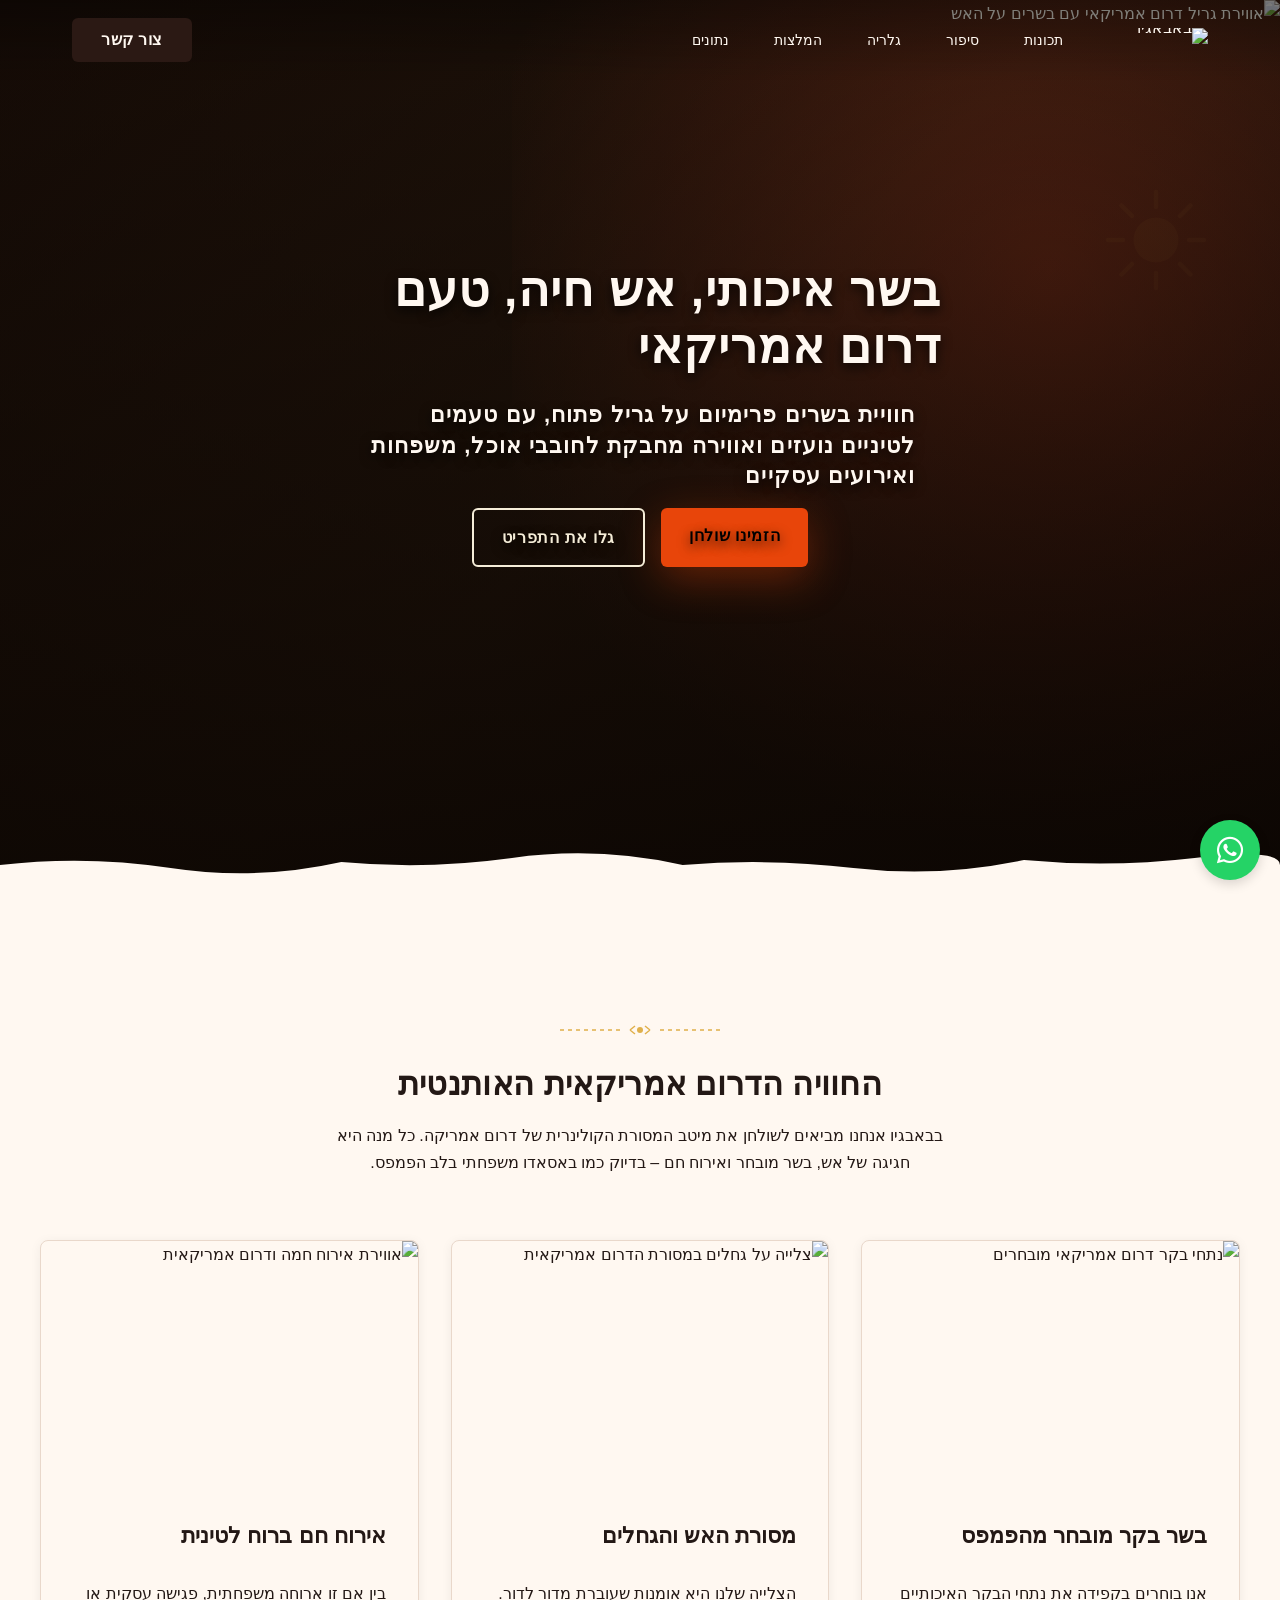
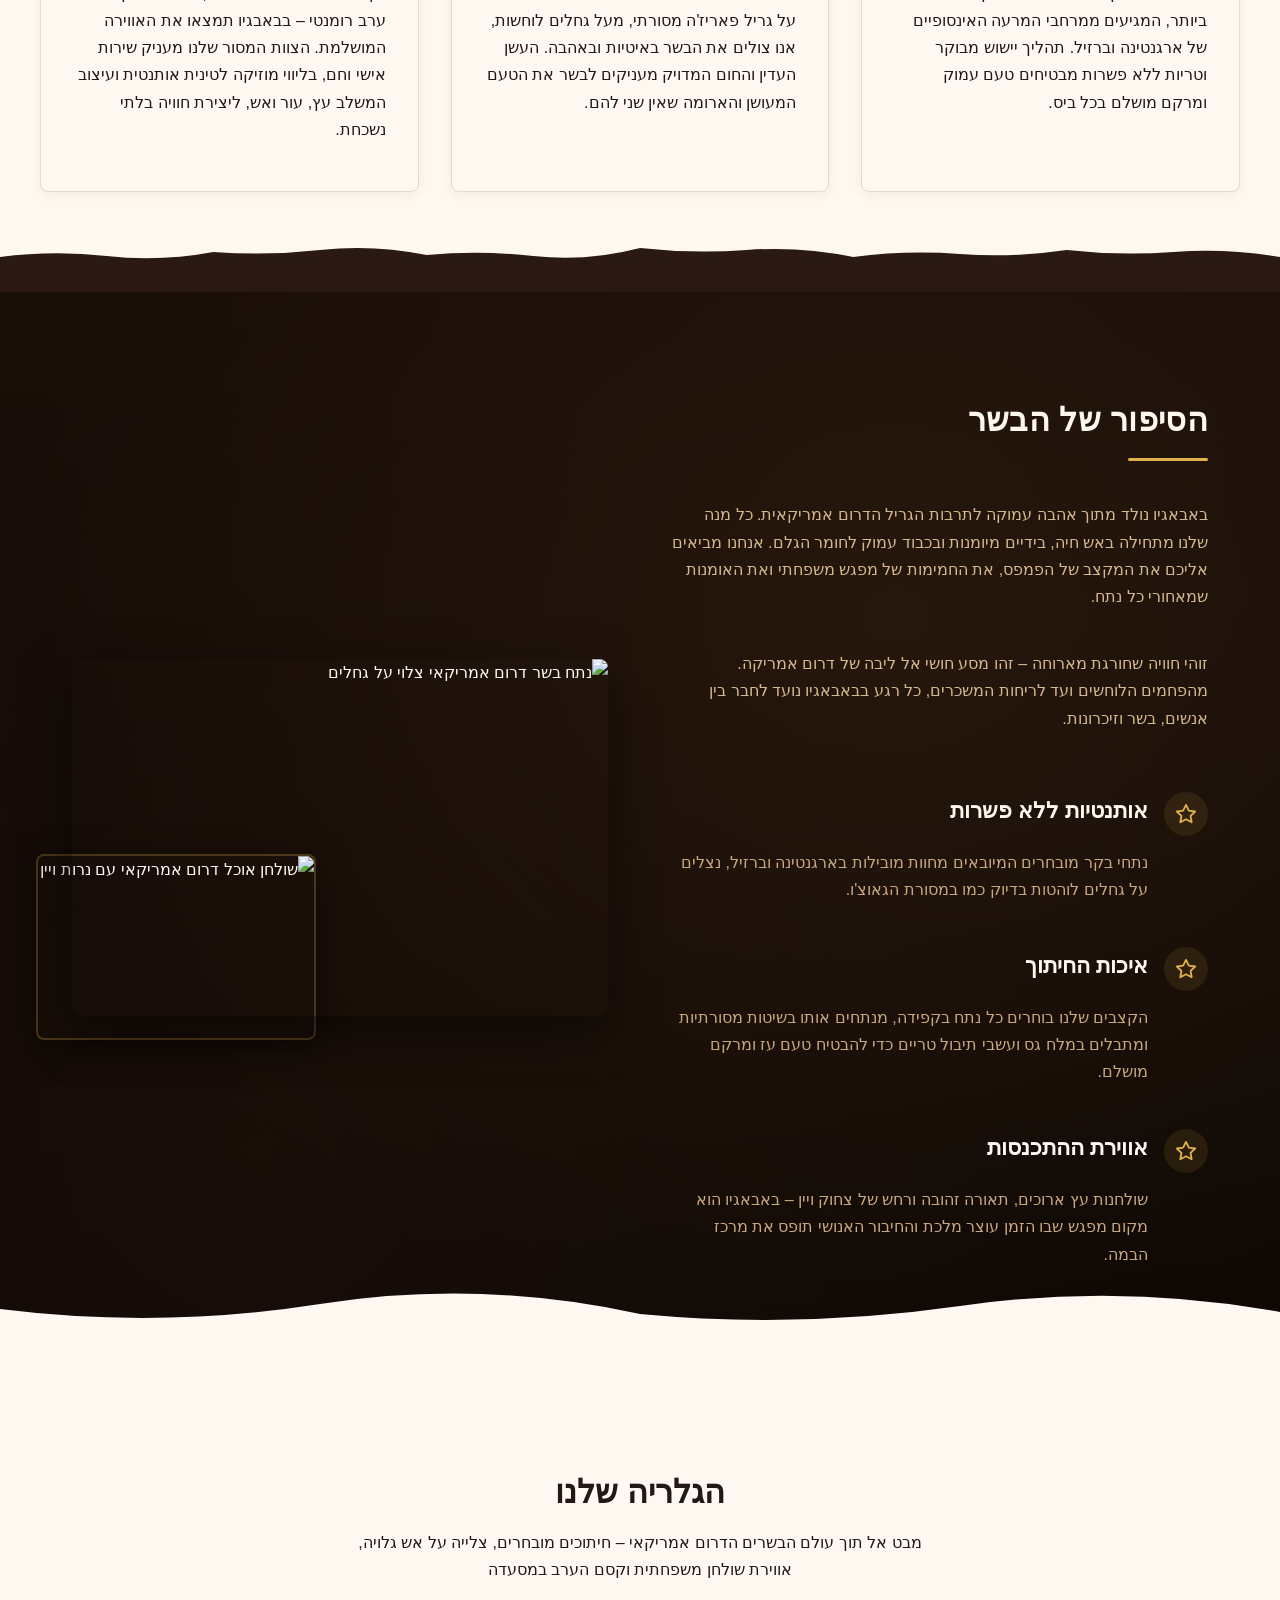
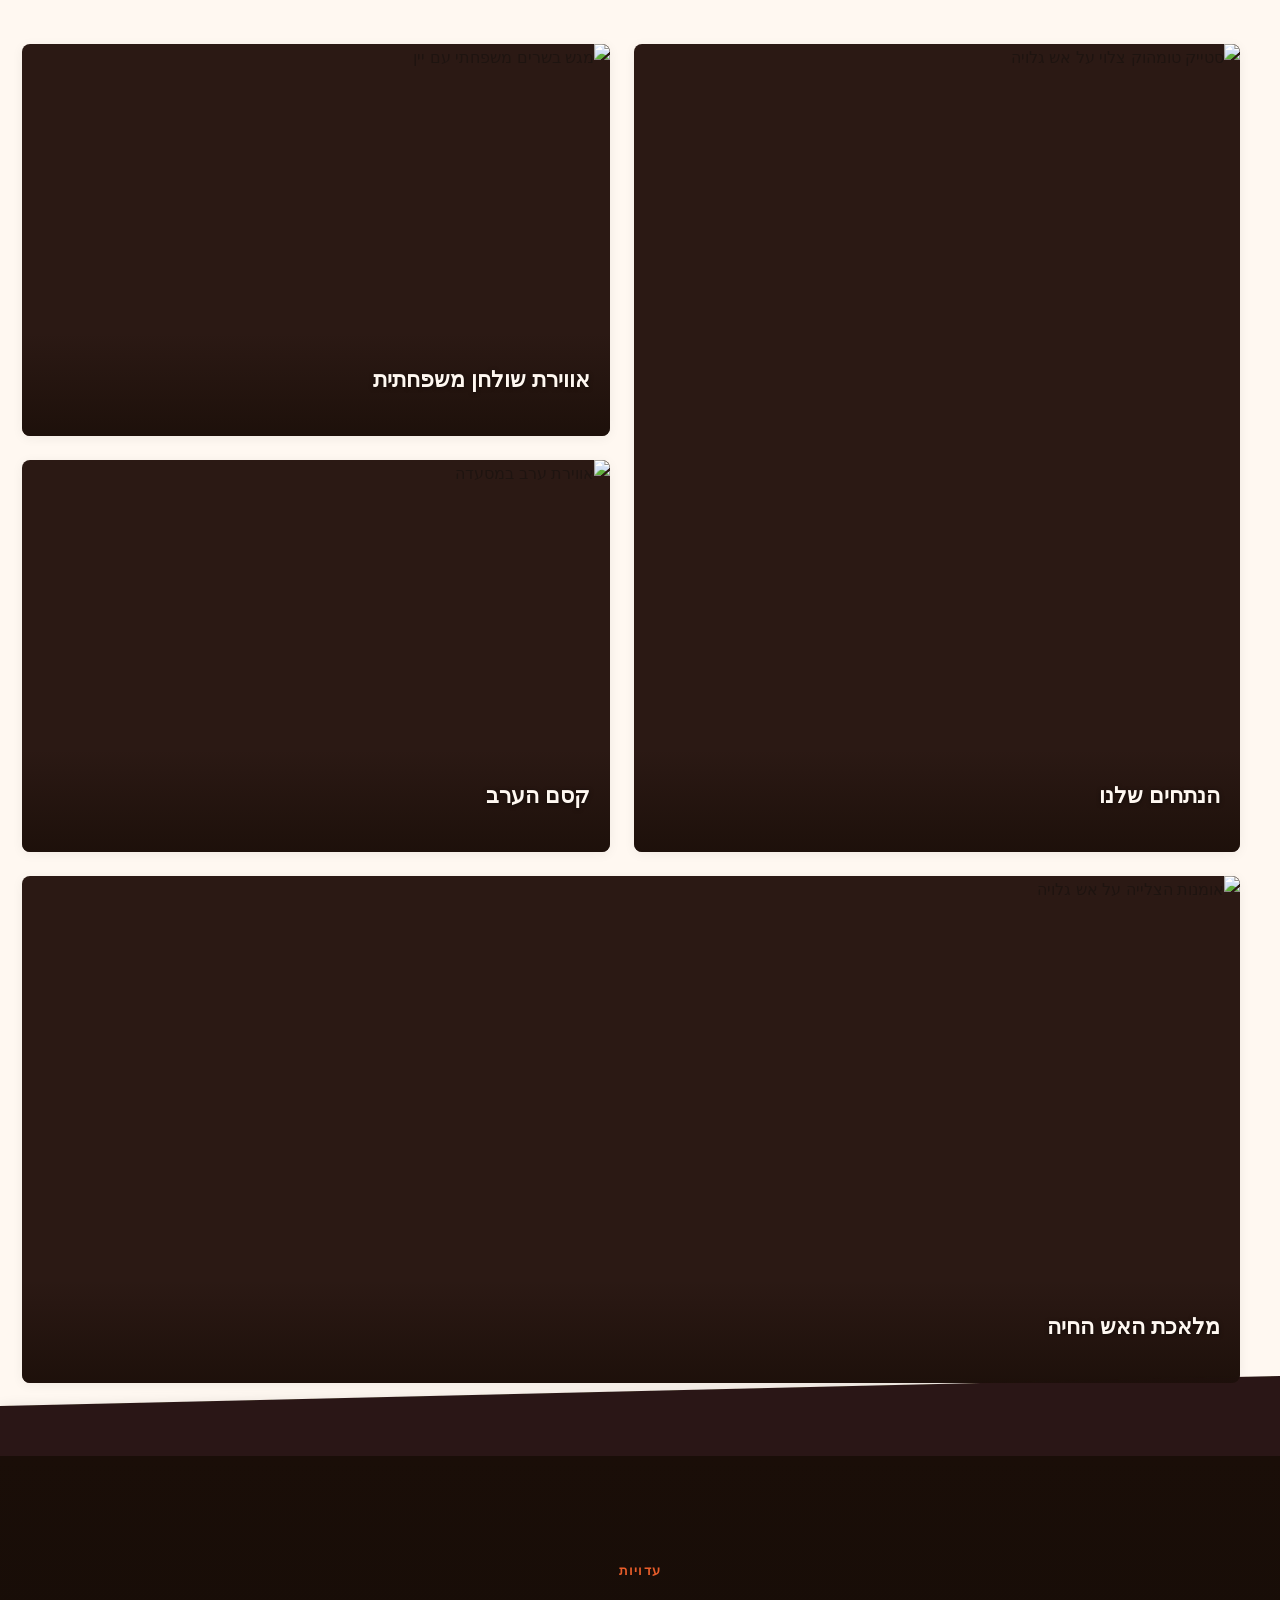
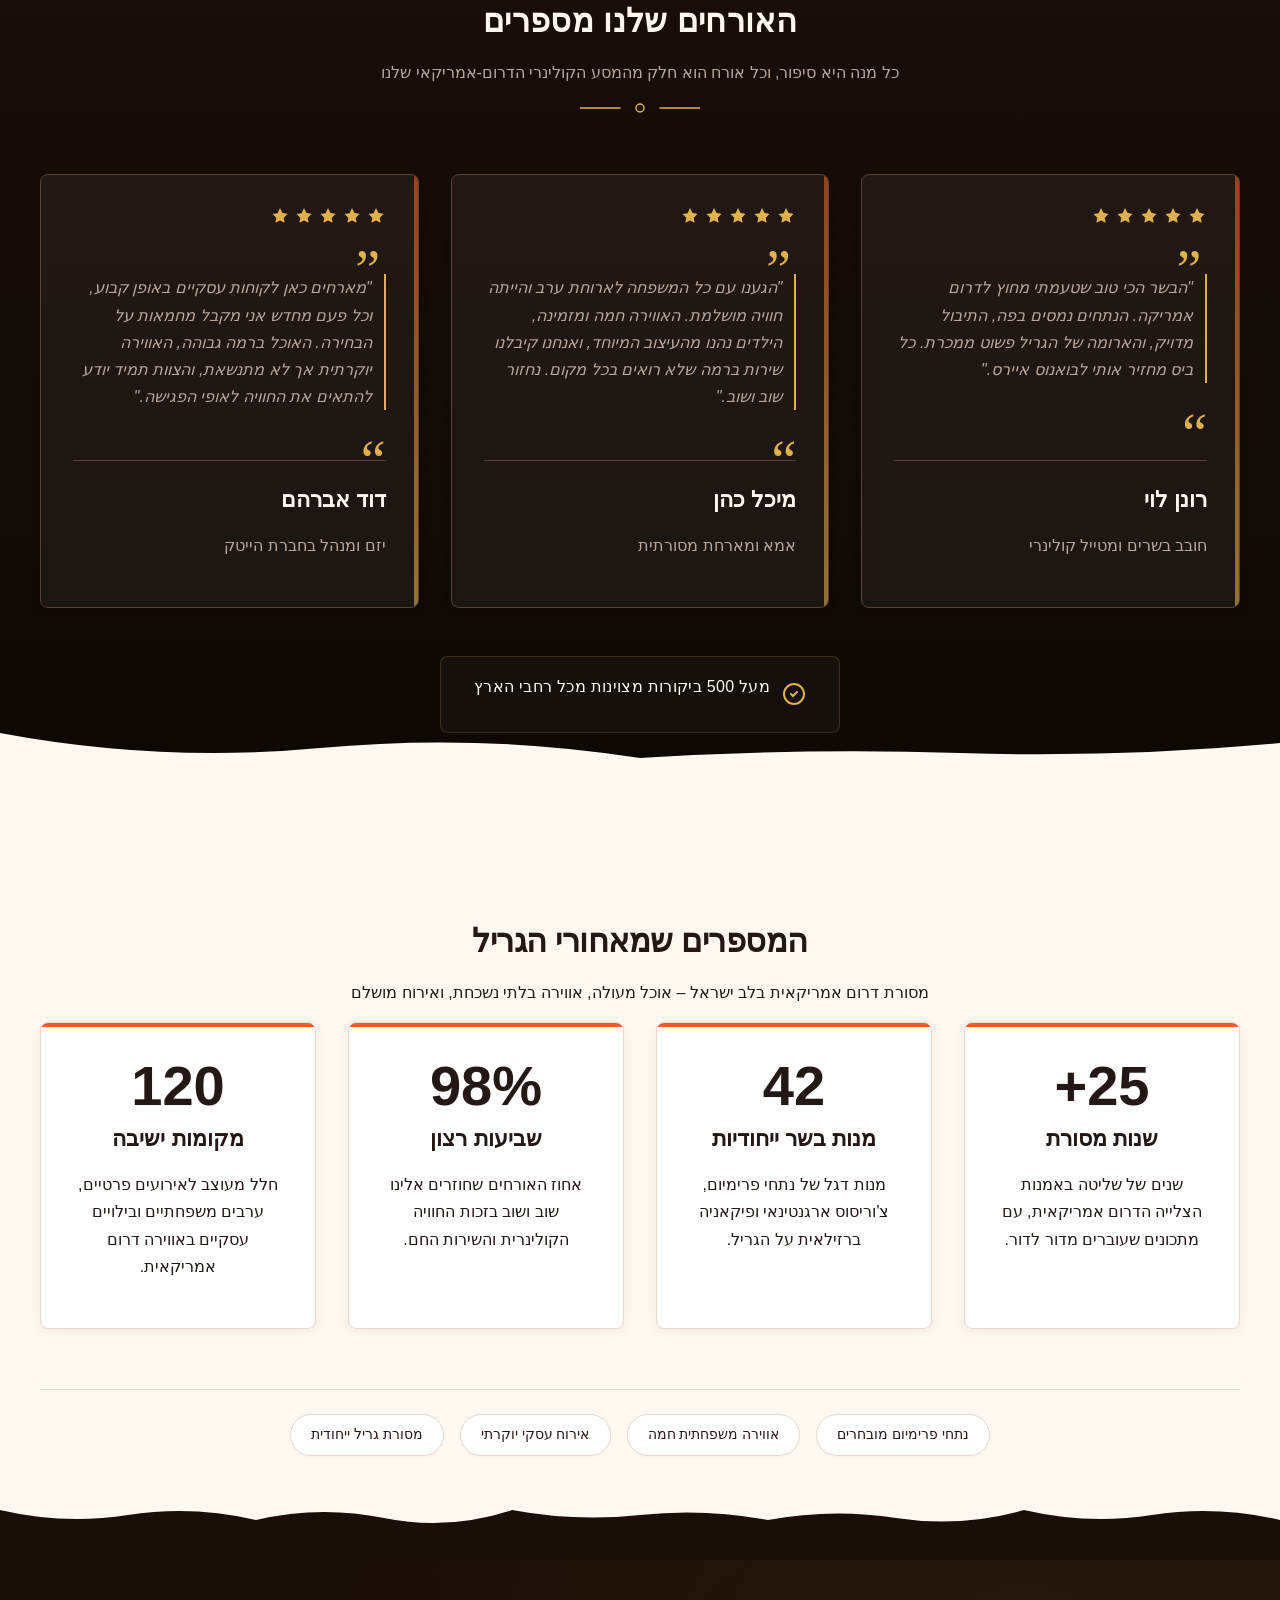
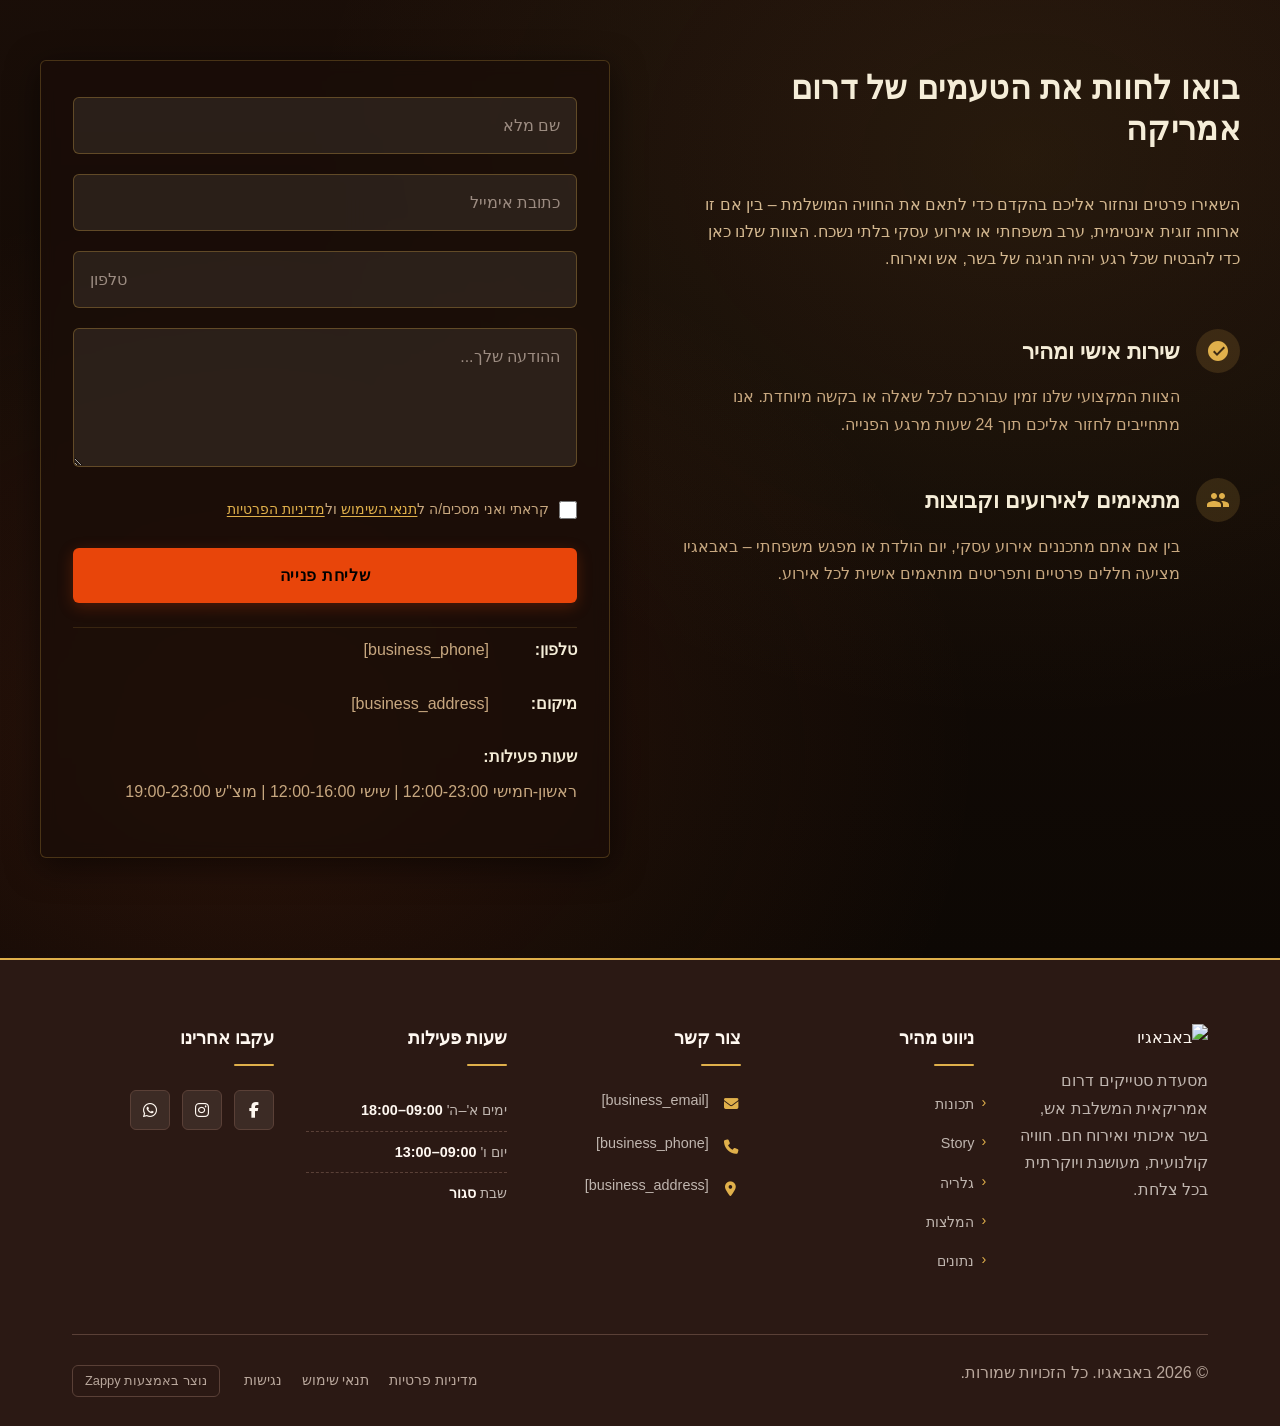
==== commit 1dc0d31a: "Incremental sync: 1 page(s) — content_alignment" ====
--- a/public/index.html
+++ b/public/index.html
@@ -1 +1 @@
-<!doctype html><html dir="rtl" lang="he"><head><meta charset="UTF-8"><meta content="width=device-width,initial-scale=1" name="viewport"><meta content="index, follow" name="robots"><title>תגלו את הסטייקייה הדרום אמריקאית הכי קרובה אליכם — באבאגיו</title><meta content="מסעדת בשרים דרום אמריקאית עם חוויית גריל ארגנטינאית-ברזילאית בלב העיר. בשר בקר משובח, אווירה לוהטת ומנות מסורתיות מחכות לכם. הזמינו שולחן עכשיו לטעם של אמריקה הלטינית!" name="description"><meta content="מסעדות בקר, מסעדת גריל, מסעדות בקרבת מקום, אוכל דרום אמריקאי, סטייקייה ארגנטינאית" name="keywords"><link href="/assets/favicon.ico" rel="icon" type="image/x-icon"><link href="/assets/favicon-16x16.png" rel="icon" type="image/png" sizes="16x16"><link href="/assets/favicon-32x32.png" rel="icon" type="image/png" sizes="32x32"><link href="/assets/favicon-48x48.png" rel="icon" type="image/png" sizes="48x48"><link href="/assets/favicon-192x192.png" rel="icon" type="image/png" sizes="192x192"><link href="/assets/favicon-512x512.png" rel="icon" type="image/png" sizes="512x512"><link href="/assets/apple-touch-icon.png" rel="apple-touch-icon"><script>!function(){"use strict";var t="8deab7f7-7161-46cc-a537-a04d23082cfb",e="https://api.zappy5.com/api/analytics/track",a=18e5,n=2592e6,o=!0,i=!0,r=!0;var s=function(){var e="zappy_visitor_"+t,a=null;try{if(a=localStorage.getItem(e)){var o=JSON.parse(a),i=Date.now();if(i-o.created<n)return o.lastSeen=i,localStorage.setItem(e,JSON.stringify(o)),o.id}}catch(t){console.warn("Zappy Analytics: LocalStorage not available")}var r="zv_"+Date.now()+"_"+Math.random().toString(36).substr(2,9);try{localStorage.setItem(e,JSON.stringify({id:r,created:Date.now(),lastSeen:Date.now()}))}catch(t){}return r}(),c=function(){var e="zappy_session_"+t,n=null;try{if(n=sessionStorage.getItem(e)){var o=JSON.parse(n),i=Date.now();if(i-o.timestamp<a)return o.timestamp=i,sessionStorage.setItem(e,JSON.stringify(o)),o.id}}catch(t){console.warn("Zappy Analytics: SessionStorage not available")}var r="zs_"+Date.now()+"_"+Math.random().toString(36).substr(2,9);try{sessionStorage.setItem(e,JSON.stringify({id:r,timestamp:Date.now()}))}catch(t){}return r}();function l(a,n){n=n||{};var o={website_id:t,event_type:a,page_path:window.location.pathname,referrer:document.referrer||"direct",visitor_id:s,session_id:c,metadata:n};if(navigator.sendBeacon){var i=new Blob([JSON.stringify(o)],{type:"application/json"});navigator.sendBeacon(e,i)}else fetch(e,{method:"POST",headers:{"Content-Type":"application/json"},body:JSON.stringify(o),keepalive:!0}).catch(function(t){console.warn("Zappy Analytics: Failed to track event",t)})}o&&l("pageview",{title:document.title,url:window.location.href}),i&&document.addEventListener("click",function(t){var e=t.target;if("BUTTON"===e.tagName||e.closest("button")){var a="BUTTON"===e.tagName?e:e.closest("button");l("click",{element:"button",text:a.textContent.trim().substring(0,100),id:a.id||null,class:a.className||null})}else if("A"===e.tagName||e.closest("a")){var n="A"===e.tagName?e:e.closest("a");l("navigation",{element:"link",text:n.textContent.trim().substring(0,100),href:n.href,external:n.hostname!==window.location.hostname})}},!0),r&&document.addEventListener("submit",function(t){var e=t.target;l("form_submit",{form_id:e.id||null,form_name:e.name||null,form_action:e.action||null,form_method:e.method||"GET"})},!0);var d=Date.now();window.addEventListener("beforeunload",function(){l("page_unload",{time_on_page:Math.floor((Date.now()-d)/1e3),page_path:window.location.pathname})}),window.zappyAnalytics={track:l,getVisitorId:function(){return s},getSessionId:function(){return c}}}()</script><meta content="תגלו את הסטייקייה הדרום אמריקאית הכי קרובה אליכם — באבאגיו" property="og:title"><meta content="מסעדת בשרים דרום אמריקאית עם חוויית גריל ארגנטינאית-ברזילאית בלב העיר. בשר בקר משובח, אווירה לוהטת ומנות מסורתיות מחכות לכם. הזמינו שולחן עכשיו לטעם של אמריקה הלטינית!" property="og:description"><meta content="summary_large_image" name="twitter:card"><meta content="תגלו את הסטייקייה הדרום אמריקאית הכי קרובה אליכם — באבאגיו" name="twitter:title"><meta content="מסעדת בשרים דרום אמריקאית עם חוויית גריל ארגנטינאית-ברזילאית בלב העיר. בשר בקר משובח, אווירה לוהטת ומנות מסורתיות מחכות לכם. הזמינו שולחן עכשיו לטעם של אמריקה הלטינית!" name="twitter:description"><meta content="website" property="og:type"><meta content="he_IL" property="og:locale"><link href="https://cdnjs.cloudflare.com/ajax/libs/font-awesome/6.4.0/css/all.min.css" rel="stylesheet"><style>.skip-link{position:absolute;top:0;left:0;transform:translateY(-200%);padding:12px 18px;background:var(--bg-dark,#1a1a1a);color:var(--text-light,#fff);font-weight:600;border-radius:0 0 8px 0;z-index:10000}.skip-link:focus{transform:none;outline:2px solid var(--ring,#fff);outline-offset:2px}:focus-visible{outline:2px solid var(--ring,currentColor);outline-offset:3px}</style><link href="/assets/favicon.ico" rel="icon" type="image/x-icon"><link href="/assets/favicon-16x16.png" rel="icon" type="image/png" sizes="16x16"><link href="/assets/favicon-32x32.png" rel="icon" type="image/png" sizes="32x32"><link href="/assets/favicon-48x48.png" rel="icon" type="image/png" sizes="48x48"><link href="/assets/favicon-192x192.png" rel="icon" type="image/png" sizes="192x192"><link href="/assets/favicon-512x512.png" rel="icon" type="image/png" sizes="512x512"><link href="/assets/apple-touch-icon.png" rel="apple-touch-icon"><link href="https://cdn.jsdelivr.net/npm/vanilla-cookieconsent@3/dist/cookieconsent.css" rel="stylesheet"><script src="https://cdn.jsdelivr.net/npm/vanilla-cookieconsent@3/dist/cookieconsent.umd.js"></script><script src="https://cdn.jsdelivr.net/gh/mickidum/acc_toolbar/acctoolbar/acctoolbar.min.js"></script><link href="/styles.css" rel="stylesheet"><script>window.ZAPPY_WEBSITE_ID="8deab7f7-7161-46cc-a537-a04d23082cfb",window.ZAPPY_API_BASE="https://api.zappy5.com"</script><style id="zappy-dropdown-submenu-styles">#navMenu li:has(.sub-menu),.nav-menu li:has(.sub-menu),.navbar li:has(.sub-menu),nav li:has(.sub-menu){position:relative}#navMenu .sub-menu,.nav-menu .sub-menu,.navbar .sub-menu,nav .sub-menu{display:block!important;position:absolute!important;top:100%;left:0;min-width:220px;background:#fff;border-radius:8px;box-shadow:0 8px 25px rgba(0,0,0,.15);padding:8px 0;opacity:0;visibility:hidden;transform:translateY(10px);transition:all .3s ease;z-index:1000;list-style:none;pointer-events:none}#navMenu li:hover>.sub-menu,.nav-menu li:hover>.sub-menu,.navbar li:hover>.sub-menu,nav li:hover>.sub-menu{opacity:1!important;visibility:visible!important;transform:translateY(0)!important;pointer-events:auto!important}.sub-menu li{list-style:none;margin:0;padding:0}.sub-menu a{display:block!important;padding:10px 16px!important;color:var(--text-dark,#333)!important;font-weight:500;text-decoration:none;white-space:nowrap;transition:background-color .2s}.sub-menu .zappy-nav-child>a{padding-left:28px!important;font-size:.9em!important;opacity:.85!important}[dir=rtl] .sub-menu .zappy-nav-child>a,html[lang=ar] .sub-menu .zappy-nav-child>a,html[lang=he] .sub-menu .zappy-nav-child>a{padding-left:10px!important;padding-right:28px!important}.sub-menu .zappy-nav-parent>a{font-weight:600!important}.sub-menu a:hover{background-color:#f5f5f5}[dir=rtl] .nav-menu .sub-menu,[dir=rtl] .navbar .sub-menu,[dir=rtl] nav .sub-menu,html[lang=ar] .nav-menu .sub-menu,html[lang=ar] .navbar .sub-menu,html[lang=ar] nav .sub-menu,html[lang=he] .nav-menu .sub-menu,html[lang=he] .navbar .sub-menu,html[lang=he] nav .sub-menu{left:auto!important;right:0!important}.sub-menu:empty,.sub-menu:not(:has(li)):not(:has(> a)),.sub-menu:not(:has(li:not(.zappy-hidden-menu-item))):not(:has(> a)){display:none!important;opacity:0!important;visibility:hidden!important;pointer-events:none!important}li:has(.menu-group-title):hover>.sub-menu{opacity:1!important;visibility:visible!important;transform:translateY(0)!important;pointer-events:auto!important}#navMenu>li>.menu-group-title,.nav-menu>li>.menu-group-title{display:inline-block;padding:.5rem 1rem;cursor:default;user-select:none}@media (max-width:768px){#navMenu .sub-menu,.nav-menu .sub-menu,.navbar .sub-menu,nav .sub-menu{position:static!important;transform:none!important;box-shadow:none!important;background:0 0!important;max-height:0;overflow:hidden;opacity:0;visibility:hidden;transition:max-height .3s ease,opacity .3s ease;padding:0!important;border-radius:0!important}#navMenu .sub-menu.mobile-expanded,.nav-menu .sub-menu.mobile-expanded,.navbar .sub-menu.mobile-expanded{max-height:none!important;overflow-y:visible!important;opacity:1!important;visibility:visible!important;padding:8px 0 8px 16px!important}[dir=rtl] .sub-menu.mobile-expanded,html[lang=he] .sub-menu.mobile-expanded{padding:8px 16px 8px 0!important}#navMenu li:hover>.sub-menu,.nav-menu li:hover>.sub-menu,.navbar li:hover>.sub-menu,nav li:hover>.sub-menu{opacity:0;visibility:hidden;pointer-events:none}#navMenu li>.sub-menu.mobile-expanded,.nav-menu li>.sub-menu.mobile-expanded,.navbar li>.sub-menu.mobile-expanded,nav li>.sub-menu.mobile-expanded{opacity:1!important;visibility:visible!important;pointer-events:auto!important}#navMenu li:has(.sub-menu),.nav-menu li:has(.sub-menu),.navbar li:has(.sub-menu),nav li:has(.sub-menu){display:flex!important;flex-wrap:wrap!important;align-items:center!important;position:relative!important;min-height:44px!important}#navMenu li:has(.sub-menu)>a,.nav-menu li:has(.sub-menu)>a,.navbar li:has(.sub-menu)>a,nav li:has(.sub-menu)>a{flex:1!important;min-width:0!important}#navMenu li:has(.sub-menu)>.menu-group-title,.nav-menu li:has(.sub-menu)>.menu-group-title,.navbar li:has(.sub-menu)>.menu-group-title,nav li:has(.sub-menu)>.menu-group-title{flex:1!important;min-width:0!important;padding:0!important;line-height:inherit!important}#navMenu li:has(.sub-menu)>.sub-menu,.nav-menu li:has(.sub-menu)>.sub-menu,.navbar li:has(.sub-menu)>.sub-menu,nav li:has(.sub-menu)>.sub-menu{flex-basis:100%!important;width:100%!important}#navMenu li:has(.sub-menu)>a [class*=arrow],#navMenu li:has(.sub-menu)>a [class*=chevron],.nav-menu li:has(.sub-menu)>a .fa-angle-down,.nav-menu li:has(.sub-menu)>a .fa-chevron-down,.nav-menu li:has(.sub-menu)>a [class*=arrow],.nav-menu li:has(.sub-menu)>a [class*=chevron],nav li:has(.sub-menu)>a [class*=arrow],nav li:has(.sub-menu)>a [class*=chevron]{display:none!important;visibility:hidden!important}.mobile-submenu-toggle{display:flex!important;align-items:center!important;justify-content:center!important;width:44px!important;height:auto!important;background:0 0!important;border:none!important;cursor:pointer!important;color:var(--text-light)!important;position:static!important;flex-shrink:0!important;align-self:stretch!important;z-index:2!important;padding:0!important;margin:0!important}.mobile-submenu-toggle::after{content:''!important;width:0!important;height:0!important;border-left:6px solid transparent!important;border-right:6px solid transparent!important;border-top:7px solid currentColor!important;transition:transform .3s ease!important}.mobile-submenu-toggle.expanded::after{transform:rotate(180deg)!important}.sub-menu a{padding:10px 0!important;display:block!important;color:var(--text-light)!important;white-space:normal!important}.sub-menu .zappy-nav-child>a{padding-left:28px!important;font-size:.9em!important;opacity:.85!important}[dir=rtl] .sub-menu .zappy-nav-child>a,html[lang=ar] .sub-menu .zappy-nav-child>a,html[lang=he] .sub-menu .zappy-nav-child>a{padding-left:0!important;padding-right:28px!important}.sub-menu .zappy-nav-parent>a{font-weight:600!important}#navMenu.active,.nav-menu.active{max-width:100vw!important;overflow-x:hidden!important;box-sizing:border-box!important}.navbar .sub-menu li a,.zappy-products-dropdown .sub-menu a,nav.navbar .sub-menu li a{color:var(--text-light)!important}}@media (min-width:769px){.mobile-submenu-toggle{display:none!important}}</style><style id="zappy-widget-visibility">html[dir=rtl] .whatsapp-float{right:20px!important;left:auto!important}html:not([dir]) .whatsapp-float,html[dir=ltr] .whatsapp-float{left:20px!important;right:auto!important}html[dir=rtl] #mic-access-tool-general-button,html[dir=rtl] #mic-init-access-tool #mic-access-tool-general-button,html[dir=rtl] #mic-init-access-tool .mic-access-tool-general-button,html[dir=rtl] ._access-icon,html[dir=rtl] .mic-access-tool-general-button{left:20px!important;right:auto!important}html:not([dir]) #mic-access-tool-general-button,html:not([dir]) #mic-init-access-tool #mic-access-tool-general-button,html:not([dir]) #mic-init-access-tool .mic-access-tool-general-button,html:not([dir]) ._access-icon,html:not([dir]) .mic-access-tool-general-button,html[dir=ltr] #mic-access-tool-general-button,html[dir=ltr] #mic-init-access-tool #mic-access-tool-general-button,html[dir=ltr] #mic-init-access-tool .mic-access-tool-general-button,html[dir=ltr] ._access-icon,html[dir=ltr] .mic-access-tool-general-button{right:20px!important;left:auto!important}@media (max-width:768px){.whatsapp-float{display:flex!important}}@media (min-width:769px){.whatsapp-float{display:flex!important}}@media (max-width:768px){#mic-access-tool-general-button,#mic-init-access-tool #mic-access-tool-general-button,#mic-init-access-tool .mic-access-tool-general-button,._access-icon,.mic-access-tool-general-button{display:flex!important;visibility:visible!important;opacity:1!important;pointer-events:auto!important}#mic-access-tool-box.opened-mic-access-tool,#mic-init-access-tool #mic-access-tool-box.opened-mic-access-tool,.mic-access-tool-box.opened-mic-access-tool{visibility:visible!important;opacity:1!important;pointer-events:auto!important}}@media (min-width:769px){#mic-access-tool-general-button,#mic-init-access-tool #mic-access-tool-general-button,#mic-init-access-tool .mic-access-tool-general-button,._access-icon,.mic-access-tool-general-button{display:flex!important;visibility:visible!important;opacity:1!important;pointer-events:auto!important}#mic-access-tool-box.opened-mic-access-tool,#mic-init-access-tool #mic-access-tool-box.opened-mic-access-tool,.mic-access-tool-box.opened-mic-access-tool{visibility:visible!important;opacity:1!important;pointer-events:auto!important}}</style></head><body><a href="#main" class="skip-link">דלג לתוכן הראשי</a><nav class="navbar" dir="rtl"><button class="mobile-toggle" aria-label="Menu" id="mobileToggle"><svg viewBox="0 0 24 24" fill="none" height="24" width="24" class="hamburger-icon"><path d="M3 12h18M3 6h18M3 18h18" stroke="currentColor" stroke-width="2" stroke-linecap="round"></path></svg> <svg viewBox="0 0 24 24" fill="none" height="24" width="24" class="close-icon" style="display:none"><path d="M18 6L6 18M6 6l12 12" stroke="currentColor" stroke-width="2" stroke-linecap="round"></path></svg></button> <button class="phone-header-btn" aria-label="Call" data-phone="[business_phone]"><svg viewBox="0 0 24 24" fill="currentColor" height="20" width="20"><path d="M22 16.92v3a2 2 0 0 1-2.18 2 19.79 19.79 0 0 1-8.63-3.07 19.5 19.5 0 0 1-6-6 19.79 19.79 0 0 1-3.07-8.67A2 2 0 0 1 4.11 2h3a2 2 0 0 1 2 1.72 12.84 12.84 0 0 0 .7 2.81 2 2 0 0 1-.45 2.11L8.09 9.91a16 16 0 0 0 6 6l1.27-1.27a2 2 0 0 1 2.11-.45 12.84 12.84 0 0 0 2.81.7A2 2 0 0 1 22 16.92z"></path></svg></button><div class="nav-container"><div class="nav-right-group"><div class="nav-brand"><a href="/" class="logo-link"><img alt="באבאגיו" src="/assets/site-----image-1.webp" class="logo"></a></div><ul class="nav-menu" id="navMenu"><li><a href="#features">תכונות</a></li><li><a href="#story">סיפור</a></li><li><a href="#gallery">גלריה</a></li><li><a href="#testimonials">המלצות</a></li><li><a href="#stats">נתונים</a></li></ul></div><div class="nav-cta-container"><a href="#contact" class="nav-cta-btn">צור קשר</a></div></div></nav><script>window.addEventListener("load",function(){const e=document.querySelector(".navbar, nav, header");if(!e)return void console.log("[Navbar] Navbar element not found");let t=document.getElementById("mobileToggle")||document.querySelector(".mobile-toggle")||document.querySelector(".hamburger")||document.querySelector(".hamburger-menu")||document.querySelector(".menu-toggle")||document.querySelector(".burger-menu")||document.querySelector('[aria-label="Menu"]')||document.querySelector('[aria-label="תפריט"]');const n=document.querySelector(".phone-header-btn"),o=window.getComputedStyle(e);let r=o.backgroundColor;if(console.log("[Navbar] Initial navbar background:",r),"transparent"===r||"rgba(0, 0, 0, 0)"===r||r.startsWith("rgba")&&r.includes(", 0)")){const e=o.backgroundImage;if(e&&"none"!==e)console.log("[Navbar] Navbar has background image/gradient, using dark text"),r="rgb(240, 240, 240)";else{const e=window.getComputedStyle(document.body).backgroundColor;console.log("[Navbar] Navbar transparent, using body background:",e),r=e}}const a=r.match(/\d+/g);if(a&&a.length>=3){const e=(.299*parseInt(a[0])+.587*parseInt(a[1])+.114*parseInt(a[2]))/255;console.log("[Navbar] Mobile button colors preserved from Claude CSS (luminance:",e.toFixed(2)+")");const o=document.createElement("style");o.id="zappy-mobile-nav-fix";document.documentElement.lang;document.documentElement.dir,o.textContent='\n        /* Hide mobile buttons on desktop, show only on mobile */\n        @media (min-width: 769px) {\n          .mobile-toggle,\n          .phone-header-btn {\n            display: none !important;\n          }\n        }\n        \n        /* Show and position mobile buttons correctly on mobile */\n        @media (max-width: 768px) {\n          .navbar,\n          nav.navbar {\n            min-height: 70px !important;\n          }\n\n          .mobile-toggle,\n          .phone-header-btn {\n            position: absolute !important;\n            top: 0 !important;\n            bottom: 0 !important;\n            margin-top: auto !important;\n            margin-bottom: auto !important;\n            transform: none !important;\n            z-index: 1001 !important;\n            display: flex !important;\n            align-items: center !important;\n            justify-content: center !important;\n            width: 36px !important;\n            height: 36px !important;\n            border-radius: 50% !important;\n            border: none !important;\n            cursor: pointer !important;\n            padding: 6px !important;\n            background: none !important;\n            color: var(--nav-text, var(--text-light)) !important;\n            touch-action: manipulation !important;\n            -webkit-tap-highlight-color: transparent !important;\n          }\n\n          html[data-zappy-site-type="ecommerce"] .phone-header-btn,\n          body[data-zappy-site-type="ecommerce"] .phone-header-btn,\n          html[data-zappy-site-type="ecommerce"] header .phone-header-btn,\n          html[data-zappy-site-type="ecommerce"] nav .phone-header-btn {\n            display: none !important;\n            visibility: hidden !important;\n            width: 0 !important;\n            height: 0 !important;\n            min-width: 0 !important;\n            overflow: hidden !important;\n          }\n          \n          /* LTR positioning (default): hamburger LEFT, phone RIGHT */\n          html:not([dir="rtl"]):not([lang="he"]):not([lang="ar"]) .mobile-toggle,\n          html[dir="ltr"] .mobile-toggle {\n            left: 12px !important;\n            right: auto !important;\n          }\n          html:not([dir="rtl"]):not([lang="he"]):not([lang="ar"]) .phone-header-btn,\n          html[dir="ltr"] .phone-header-btn {\n            right: 12px !important;\n            left: auto !important;\n          }\n          \n          /* RTL positioning: hamburger RIGHT, phone LEFT */\n          html[dir="rtl"] .mobile-toggle,\n          html[lang="he"] .mobile-toggle,\n          html[lang="ar"] .mobile-toggle {\n            right: 12px !important;\n            left: auto !important;\n          }\n          html[dir="rtl"] .phone-header-btn,\n          html[lang="he"] .phone-header-btn,\n          html[lang="ar"] .phone-header-btn {\n            left: 12px !important;\n            right: auto !important;\n          }\n          \n          /* CRITICAL: Ensure nav-container has min-height on mobile */\n          /* All children are positioned absolutely/fixed on mobile, so height:auto collapses to 0 */\n          .nav-container {\n            min-height: 70px !important;\n            position: relative !important;\n          }\n          \n          /* Ensure SVG icons are properly sized and inherit color */\n          .mobile-toggle svg,\n          .phone-header-btn svg {\n            width: 24px !important;\n            height: 24px !important;\n            /* Don\'t force display - let JavaScript control hamburger/close toggle */\n          }\n          \n          /* Reset nav-cta-container on mobile - remove desktop box-shadow/padding */\n          /* that creates a visible ghost box when CTA button is hidden */\n          .nav-cta-container {\n            box-shadow: none !important;\n            padding: 0 !important;\n          }\n          \n          /* Hide nav-cta-container entirely on mobile when there\'s no lang-switcher */\n          /* (only the CTA button is inside, and it\'s hidden on mobile) */\n          .nav-cta-container:not(:has(.lang-switcher)) {\n            display: none !important;\n          }\n          \n          /* CRITICAL: Prevent hero image fade gradient from bleeding over headline text */\n          /* The .image-fade-gradient has bottom: -30px (extends below parent) */\n          /* On mobile stacked layout, this overlaps the h1 text below the image */\n          .hero-image-column {\n            overflow: hidden !important;\n          }\n          .image-fade-gradient {\n            bottom: 0 !important;\n          }\n          \n          /* Hide desktop language switcher on mobile - hamburger menu handles it */\n          /* High specificity to override stored CSS */\n          .lang-switcher,\n          .nav-cta-container .lang-switcher,\n          .nav-container .lang-switcher,\n          .navbar .lang-switcher,\n          .navbar .nav-cta-container .lang-switcher {\n            display: none !important;\n          }\n        }\n      ';const r=document.getElementById("zappy-mobile-nav-fix");r&&r.remove(),document.head.appendChild(o),console.log("[Navbar] Critical CSS injected for mobile nav positioning");const i=window.innerWidth<=768;if(t){const e=t.querySelector(".hamburger-icon"),n=t.querySelector(".close-icon");e&&(e.style.setProperty("width","24px","important"),e.style.setProperty("height","24px","important"),e.style.setProperty("display","block","important")),n&&(n.style.setProperty("width","24px","important"),n.style.setProperty("height","24px","important"),n.style.setProperty("display","none","important")),i?(t.style.setProperty("position","absolute","important"),t.style.setProperty("top","0","important"),t.style.setProperty("bottom","0","important"),t.style.setProperty("margin-top","auto","important"),t.style.setProperty("margin-bottom","auto","important"),t.style.setProperty("transform","none","important"),t.style.setProperty("z-index","1001","important"),t.style.removeProperty("left"),t.style.removeProperty("right"),console.log("[Navbar] Mobile toggle positioning applied (mobile viewport)")):(t.style.removeProperty("position"),t.style.removeProperty("top"),t.style.removeProperty("transform"),t.style.removeProperty("z-index"),t.style.removeProperty("left"),t.style.removeProperty("right"),console.log("[Navbar] Desktop viewport - cleared mobile toggle inline positioning"))}if(n){const e=n.querySelector("svg");e&&(e.style.width="24px",e.style.height="24px",e.setAttribute("width","24"),e.setAttribute("height","24")),i?(n.style.setProperty("position","absolute","important"),n.style.setProperty("top","0","important"),n.style.setProperty("bottom","0","important"),n.style.setProperty("margin-top","auto","important"),n.style.setProperty("margin-bottom","auto","important"),n.style.setProperty("transform","none","important"),n.style.setProperty("z-index","1001","important"),n.style.removeProperty("left"),n.style.removeProperty("right"),console.log("[Navbar] Phone button positioning applied (mobile viewport)")):(n.style.removeProperty("position"),n.style.removeProperty("top"),n.style.removeProperty("transform"),n.style.removeProperty("z-index"),n.style.removeProperty("left"),n.style.removeProperty("right"),console.log("[Navbar] Desktop viewport - cleared phone button inline positioning"))}}else console.log("[Navbar] Could not parse background color:",r);t=document.getElementById("mobileToggle")||document.querySelector(".mobile-toggle")||document.querySelector(".hamburger")||document.querySelector(".hamburger-menu")||document.querySelector(".menu-toggle")||document.querySelector(".burger-menu")||document.querySelector('[aria-label="Menu"]')||document.querySelector('[aria-label="תפריט"]');const i=document.getElementById("navMenu")||document.querySelector(".nav-menu")||document.querySelector(".nav-links")||document.querySelector("nav ul:not(.submenu)");if(!t||!i)return void console.log("[Navbar] Mobile toggle or menu not found:",{toggle:!!t,menu:!!i});i.id||(i.id="navMenu"),console.log("[Navbar] Initializing mobile menu...");const l=t.cloneNode(!0);t.parentNode.replaceChild(l,t);var s=0;function p(e){var t=Date.now();t-s<300||(s=t,function(e){e.preventDefault(),e.stopPropagation();const t=l.querySelector(".hamburger-icon"),n=l.querySelector(".close-icon");i.classList.contains("active")?(i.classList.remove("active"),t&&t.style.setProperty("display","block","important"),n&&n.style.setProperty("display","none","important"),document.body.style.overflow="",console.log("[Navbar] Menu closed")):(i.classList.add("active"),t&&t.style.setProperty("display","none","important"),n&&n.style.setProperty("display","block","important"),document.body.style.overflow="hidden",console.log("[Navbar] Menu opened"))}(e))}l.addEventListener("click",p),l.addEventListener("touchend",p),i.querySelectorAll("a").forEach(function(e){e.addEventListener("click",function(){if("#"===this.getAttribute("href"))return;const e=l.querySelector(".hamburger-icon"),t=l.querySelector(".close-icon");i.classList.remove("active"),e&&e.style.setProperty("display","block","important"),t&&t.style.setProperty("display","none","important"),document.body.style.overflow="",console.log("[Navbar] Menu closed (link clicked)")})});var m=i.querySelectorAll(".dropdown-toggle");m.forEach(function(e){e.addEventListener("click",function(e){e.preventDefault(),e.stopPropagation();var t=this.closest(".nav-dropdown");t&&(t.parentNode.querySelectorAll(".nav-dropdown.open").forEach(function(e){e!==t&&e.classList.remove("open")}),t.classList.toggle("open"),console.log("[Navbar] Dropdown toggled:",t.classList.contains("open")?"open":"closed"))})}),document.addEventListener("click",function(e){e.target.closest(".nav-dropdown")||document.querySelectorAll(".nav-dropdown.open").forEach(function(e){e.classList.remove("open")})}),console.log("[Navbar] Dropdown handlers initialized for "+m.length+" dropdowns"),n&&n.addEventListener("click",function(){const e=document.querySelectorAll('a[href^="tel:"]'),t=e.length>0?e[0].getAttribute("href").replace("tel:",""):"[business_phone]";window.location.href="tel:"+t,console.log("[Navbar] Phone button clicked")}),console.log("[Navbar] Mobile menu initialized successfully")})</script><main id="main"><section class="index-hero-section" data-band-index="0" data-layout-spec="בית-hero" id="hero" data-hero-type="fullscreen-scrim"><img alt="אווירת גריל דרום אמריקאי עם בשרים על האש" src="/assets/site-index-hero-image-1.webp" data-context="Dramatic South American grill scene: glowing embers, rising smoke, charred prime beef cuts on iron grates, warm restaurant atmosphere in soft focus, cinematic fire glow" data-placeholder="index-hero-image-1" height="600" loading="eager" width="1200" class="hero-bg-image" data-hero-bg="true" fetchpriority="high"><div class="hero-scrim" aria-hidden="true"></div><div class="sun-face-ornament" aria-hidden="true"><svg viewBox="0 0 80 80" xmlns="http://www.w3.org/2000/svg" fill="var(--accent)" opacity="0.15"><circle cx="40" cy="40" r="15"></circle><path d="M40 8 L40 18 M40 62 L40 72 M8 40 L18 40 M62 40 L72 40 M17 17 L24 24 M56 56 L63 63 M63 17 L56 24 M24 56 L17 63" stroke="var(--accent)" stroke-width="3" stroke-linecap="round"></path></svg></div><div class="fire-texture" aria-hidden="true"></div><div class="hero-overlay-group"><h1 class="hero-headline">בשר איכותי, אש חיה, טעם דרום אמריקאי</h1><h3 class="hero-subtitle">חוויית בשרים פרימיום על גריל פתוח, עם טעמים לטיניים נועזים ואווירה מחבקת לחובבי אוכל, משפחות ואירועים עסקיים</h3><div class="hero-cta-group"><a href="#contact" class="btn-primary">הזמינו שולחן</a> <a href="#menu" class="btn-secondary">גלו את התפריט</a></div></div><div class="hero-divider-wrapper" aria-hidden="true"><svg viewBox="0 0 1200 80" xmlns="http://www.w3.org/2000/svg" aria-hidden="true" data-no-icon-edit="true" preserveAspectRatio="none"><defs><linearGradient id="smokeFade" x1="0%" x2="0%" y1="0%" y2="100%"><stop offset="0%" stop-color="var(--bg-dark)" stop-opacity="1"></stop><stop offset="100%" stop-color="var(--bg-light)" stop-opacity="1"></stop></linearGradient></defs><path d="M0,80 L0,45 Q80,35 160,48 T320,42 Q400,50 480,38 T640,45 Q720,38 800,48 T960,40 Q1040,48 1120,38 T1200,45 L1200,80 Z" fill="var(--bg-light)"></path></svg></div></section><section class="index-features-section" data-band-index="1" data-layout-spec="בית-features" id="features"><div class="index-features-section__container"><div class="index-features-section__intro"><div class="index-features-section__ornament" aria-hidden="true" data-no-icon-edit="true"><svg viewBox="0 0 160 20" xmlns="http://www.w3.org/2000/svg" fill="none"><path d="M0,10 L60,10 M100,10 L160,10" stroke="var(--accent)" stroke-width="1.5" stroke-dasharray="4 4"></path><circle cx="80" cy="10" r="3" fill="var(--accent)"></circle><path d="M70,10 L75,6 M70,10 L75,14" stroke="var(--accent)" stroke-width="1.5"></path><path d="M90,10 L85,6 M90,10 L85,14" stroke="var(--accent)" stroke-width="1.5"></path></svg></div><h2 class="index-features-section__title">החוויה הדרום אמריקאית האותנטית</h2><p class="index-features-section__subtitle">בבאבגיו אנחנו מביאים לשולחן את מיטב המסורת הקולינרית של דרום אמריקה. כל מנה היא חגיגה של אש, בשר מובחר ואירוח חם – בדיוק כמו באסאדו משפחתי בלב הפמפס.</p></div><div class="index-features-section__grid"><article class="index-features-section__card"><div class="index-features-section__card-image"><img alt="נתחי בקר דרום אמריקאי מובחרים" src="/assets/site-index-features-image-1.webp" data-context="Close-up shot of premium raw South American beef cuts on a rustic wooden butcher block, with herbs and coarse salt, warm dramatic lighting, dark moody background" data-placeholder="index-features-image-1" height="400" loading="lazy" width="600" decoding="async"></div><div class="index-features-section__card-content"><h3 class="index-features-section__card-title">בשר בקר מובחר מהפמפס</h3><p class="index-features-section__card-text">אנו בוחרים בקפידה את נתחי הבקר האיכותיים ביותר, המגיעים ממרחבי המרעה האינסופיים של ארגנטינה וברזיל. תהליך יישוש מבוקר וטריות ללא פשרות מבטיחים טעם עמוק ומרקם מושלם בכל ביס.</p></div></article><article class="index-features-section__card"><div class="index-features-section__card-image"><img alt="צלייה על גחלים במסורת הדרום אמריקאית" src="/assets/site-index-features-image-2.webp" data-context="Dramatic shot of open-flame charcoal parrilla grill with sizzling steaks, glowing embers, and rising smoke, dark atmospheric background with warm orange fire glow" data-placeholder="index-features-image-2" height="400" loading="lazy" width="600" decoding="async"></div><div class="index-features-section__card-content"><h3 class="index-features-section__card-title">מסורת האש והגחלים</h3><p class="index-features-section__card-text">הצלייה שלנו היא אומנות שעוברת מדור לדור. על גריל פאריז'ה מסורתי, מעל גחלים לוחשות, אנו צולים את הבשר באיטיות ובאהבה. העשן העדין והחום המדויק מעניקים לבשר את הטעם המעושן והארומה שאין שני להם.</p></div></article><article class="index-features-section__card"><div class="index-features-section__card-image"><img alt="אווירת אירוח חמה ודרום אמריקאית" src="/assets/site-index-features-image-3.webp" data-context="Warm inviting restaurant interior with rustic South American decor, long wooden communal table set for a festive meal, soft candlelight, wine glasses, and ambient golden lighting" data-placeholder="index-features-image-3" height="400" loading="lazy" width="600" decoding="async"></div><div class="index-features-section__card-content"><h3 class="index-features-section__card-title">אירוח חם ברוח לטינית</h3><p class="index-features-section__card-text">בין אם זו ארוחה משפחתית, פגישה עסקית או ערב רומנטי – בבאבגיו תמצאו את האווירה המושלמת. הצוות המסור שלנו מעניק שירות אישי וחם, בליווי מוזיקה לטינית אותנטית ועיצוב המשלב עץ, עור ואש, ליצירת חוויה בלתי נשכחת.</p></div></article></div></div><div class="index-features-section__divider-wrapper"><svg viewBox="0 0 1200 80" xmlns="http://www.w3.org/2000/svg" aria-hidden="true" data-no-icon-edit="true" preserveAspectRatio="none"><path d="M0,80 L0,45 Q50,38 100,44 T200,40 Q250,44 300,38 T400,43 Q450,38 500,44 T600,36 Q650,42 700,38 T800,45 Q850,38 900,42 T1000,38 Q1050,44 1100,40 T1200,45 L1200,80 Z" fill="var(--bg-dark)"></path><path d="M0,80 L0,48 Q50,41 100,47 T200,43 Q250,47 300,41 T400,46 Q450,41 500,47 T600,39 Q650,45 700,41 T800,48 Q850,41 900,45 T1000,41 Q1050,47 1100,43 T1200,48 L1200,80 Z" fill="var(--bg-dark)" opacity="0.6"></path><path d="M0,80 L0,51 Q50,44 100,50 T200,46 Q250,50 300,44 T400,49 Q450,44 500,50 T600,42 Q650,48 700,44 T800,51 Q850,44 900,48 T1000,44 Q1050,50 1100,46 T1200,51 L1200,80 Z" fill="var(--bg-dark)" opacity="0.3"></path></svg></div></section><section class="index-story-section" data-band-index="2" data-layout-spec="בית-story" id="story" dir="rtl"><div class="story-container"><div class="story-content"><h2 class="story-title">הסיפור של הבשר</h2><p class="story-text">באבאגיו נולד מתוך אהבה עמוקה לתרבות הגריל הדרום אמריקאית. כל מנה שלנו מתחילה באש חיה, בידיים מיומנות ובכבוד עמוק לחומר הגלם. אנחנו מביאים אליכם את המקצב של הפמפס, את החמימות של מפגש משפחתי ואת האומנות שמאחורי כל נתח.</p><p class="story-text">זוהי חוויה שחורגת מארוחה – זהו מסע חושי אל ליבה של דרום אמריקה. מהפחמים הלוחשים ועד לריחות המשכרים, כל רגע בבאבאגיו נועד לחבר בין אנשים, בשר וזיכרונות.</p><ul class="story-values"><li class="story-value-item"><span class="value-icon" aria-hidden="true"><svg viewBox="0 0 24 24" xmlns="http://www.w3.org/2000/svg" fill="none" data-element-type="icon" data-icon-type="svg" height="24" width="24"><path d="M12 2L15.09 8.26L22 9.27L17 14.14L18.18 21.02L12 17.77L5.82 21.02L7 14.14L2 9.27L8.91 8.26L12 2Z" stroke="currentColor" stroke-width="2" stroke-linejoin="round"></path></svg></span><div class="value-text"><h3 class="value-title">אותנטיות ללא פשרות</h3><p class="value-desc">נתחי בקר מובחרים המיובאים מחוות מובילות בארגנטינה וברזיל, נצלים על גחלים לוהטות בדיוק כמו במסורת הגאוצ'ו.</p></div></li><li class="story-value-item"><span class="value-icon" aria-hidden="true"><svg viewBox="0 0 24 24" xmlns="http://www.w3.org/2000/svg" fill="none" data-element-type="icon" data-icon-type="svg" height="24" width="24"><path d="M12 2L15.09 8.26L22 9.27L17 14.14L18.18 21.02L12 17.77L5.82 21.02L7 14.14L2 9.27L8.91 8.26L12 2Z" stroke="currentColor" stroke-width="2" stroke-linejoin="round"></path></svg></span><div class="value-text"><h3 class="value-title">איכות החיתוך</h3><p class="value-desc">הקצבים שלנו בוחרים כל נתח בקפידה, מנתחים אותו בשיטות מסורתיות ומתבלים במלח גס ועשבי תיבול טריים כדי להבטיח טעם עז ומרקם מושלם.</p></div></li><li class="story-value-item"><span class="value-icon" aria-hidden="true"><svg viewBox="0 0 24 24" xmlns="http://www.w3.org/2000/svg" fill="none" data-element-type="icon" data-icon-type="svg" height="24" width="24"><path d="M12 2L15.09 8.26L22 9.27L17 14.14L18.18 21.02L12 17.77L5.82 21.02L7 14.14L2 9.27L8.91 8.26L12 2Z" stroke="currentColor" stroke-width="2" stroke-linejoin="round"></path></svg></span><div class="value-text"><h3 class="value-title">אווירת ההתכנסות</h3><p class="value-desc">שולחנות עץ ארוכים, תאורה זהובה ורחש של צחוק ויין – באבאגיו הוא מקום מפגש שבו הזמן עוצר מלכת והחיבור האנושי תופס את מרכז הבמה.</p></div></li></ul></div><div class="story-images"><div class="main-image-wrapper"><img alt="נתח בשר דרום אמריקאי צלוי על גחלים" src="/assets/site-index-story-image-1.webp" data-context="A dramatic close-up of grilled South American steak being sliced by a chef, with glowing embers in the background, smoke rising, warm amber lighting, cinematic food photography style" data-placeholder="index-story-image-1" height="400" loading="lazy" width="600" decoding="async" class="story-main-image"><div class="secondary-tile"><img alt="שולחן אוכל דרום אמריקאי עם נרות ויין" src="/assets/site-index-story-image-2.webp" data-context="A rustic wooden table setting at a South American steakhouse with wine glasses, salt flakes, and warm candlelight, shallow depth of field, cozy atmosphere" data-placeholder="index-story-image-2" height="200" loading="lazy" width="300" decoding="async" class="story-secondary-image"></div></div></div></div><div class="story-divider-wrapper"><svg viewBox="0 0 1200 80" xmlns="http://www.w3.org/2000/svg" aria-hidden="true" data-no-icon-edit="true" preserveAspectRatio="none"><defs><linearGradient id="story-wave-grad" x1="0%" x2="0%" y1="0%" y2="100%"><stop offset="0%" stop-color="var(--secondary)" stop-opacity="0.8"></stop><stop offset="100%" stop-color="var(--bg-light)" stop-opacity="1"></stop></linearGradient></defs><path d="M0,80 L0,25 Q150,45 300,20 T600,30 Q750,45 900,22 T1200,28 L1200,80 Z" fill="var(--bg-light)"></path></svg></div></section><section class="index-gallery-section" data-band-index="3" data-layout-spec="בית-gallery" id="gallery"><div class="gallery-header"><h2>הגלריה שלנו</h2><p>מבט אל תוך עולם הבשרים הדרום אמריקאי – חיתוכים מובחרים, צלייה על אש גלויה, אווירת שולחן משפחתית וקסם הערב במסעדה</p></div><div class="gallery-grid"><div class="gallery-item gallery-item--hero"><div class="gallery-image-wrapper"><img alt="סטייק טומהוק צלוי על אש גלויה" src="/assets/site-index-gallery-image-1.webp" data-context="A dramatic close-up shot of a perfectly grilled South American tomahawk steak on a rustic wooden board, flames licking the edges, with coarse salt and fresh rosemary, dark moody background" data-placeholder="index-gallery-image-1" height="800" loading="lazy" width="600" decoding="async"><div class="gallery-caption"><h3>הנתחים שלנו</h3></div></div></div><div class="gallery-item gallery-item--stack-top"><div class="gallery-image-wrapper"><img alt="מגש בשרים משפחתי עם יין" src="/assets/site-index-gallery-image-2.webp" data-context="A vibrant overhead shot of a shared platter with various grilled meats, chimichurri sauce, roasted vegetables, and a glass of Malbec wine, on a dark slate table" data-placeholder="index-gallery-image-2" height="400" loading="lazy" width="600" decoding="async"><div class="gallery-caption"><h3>אווירת שולחן משפחתית</h3></div></div></div><div class="gallery-item gallery-item--stack-bottom"><div class="gallery-image-wrapper"><img alt="אווירת ערב במסעדה" src="/assets/site-index-gallery-image-3.webp" data-context="A warm, atmospheric interior shot of a South American steakhouse, featuring leather booths, dim amber lighting, an open fire grill in the background, and rustic decor" data-placeholder="index-gallery-image-3" height="400" loading="lazy" width="600" decoding="async"><div class="gallery-caption"><h3>קסם הערב</h3></div></div></div><div class="gallery-item gallery-item--wide"><div class="gallery-image-wrapper"><img alt="אומנות הצלייה על אש גלויה" src="/assets/site-index-gallery-image-4.webp" data-context="A wide cinematic shot of the live-fire grill station, with flames rising, a chef expertly handling skewers of meat, glowing embers, and a smoky atmosphere" data-placeholder="index-gallery-image-4" height="500" loading="lazy" width="1200" decoding="async"><div class="gallery-caption"><h3>מלאכת האש החיה</h3></div></div></div></div><div class="gallery-divider-wrapper"><svg viewBox="0 0 1200 80" xmlns="http://www.w3.org/2000/svg" aria-hidden="true" data-no-icon-edit="true" preserveAspectRatio="none"><defs><filter height="130%" id="smoky-shadow" width="120%" x="-10%" y="-10%"><feGaussianBlur in="SourceAlpha" result="blur" stdDeviation="8"></feGaussianBlur><feOffset dx="0" dy="4" result="offsetBlur"></feOffset><feComponentTransfer result="shadow"><feFuncA slope="0.15" type="linear"></feFuncA></feComponentTransfer><feMerge><feMergeNode in="shadow"></feMergeNode><feMergeNode in="SourceGraphic"></feMergeNode></feMerge></filter></defs><path d="M0,80 L0,30 L1200,0 L1200,80 Z" fill="var(--bg-dark)" filter="url(#smoky-shadow)"></path></svg></div></section><section class="index-testimonials-section" data-band-index="4" data-layout-spec="בית-testimonials" id="testimonials"><div class="index-testimonials-section__container"><div class="index-testimonials-section__header"><span class="index-testimonials-section__label">עדויות</span><h2 class="index-testimonials-section__title">האורחים שלנו מספרים</h2><p class="index-testimonials-section__subtitle">כל מנה היא סיפור, וכל אורח הוא חלק מהמסע הקולינרי הדרום-אמריקאי שלנו</p><div class="index-testimonials-section__divider-ornament" aria-hidden="true"><svg viewBox="0 0 120 12" xmlns="http://www.w3.org/2000/svg" data-element-type="icon" data-icon-type="svg" height="12" width="120"><line stroke="var(--accent)" stroke-linecap="round" stroke-width="1.5" x1="0" x2="40" y1="6" y2="6"></line><circle cx="60" cy="6" r="4" fill="none" stroke="var(--accent)" stroke-width="1.5"></circle><line stroke="var(--accent)" stroke-linecap="round" stroke-width="1.5" x1="80" x2="120" y1="6" y2="6"></line></svg></div></div><div class="index-testimonials-section__grid"><article class="index-testimonials-section__card"><div class="index-testimonials-section__card-accent" aria-hidden="true"></div><div class="index-testimonials-section__card-content"><div class="index-testimonials-section__stars" aria-label="5 כוכבים"><svg viewBox="0 0 20 20" xmlns="http://www.w3.org/2000/svg" fill="var(--accent)" data-element-type="icon" data-icon-type="svg" height="20" width="20"><path d="M10 1l2.39 4.84L17.5 7l-3.75 3.66.88 5.16L10 13.5l-4.63 2.32.88-5.16L2.5 7l5.11-.74L10 1z"></path></svg> <svg viewBox="0 0 20 20" xmlns="http://www.w3.org/2000/svg" fill="var(--accent)" data-element-type="icon" data-icon-type="svg" height="20" width="20"><path d="M10 1l2.39 4.84L17.5 7l-3.75 3.66.88 5.16L10 13.5l-4.63 2.32.88-5.16L2.5 7l5.11-.74L10 1z"></path></svg> <svg viewBox="0 0 20 20" xmlns="http://www.w3.org/2000/svg" fill="var(--accent)" data-element-type="icon" data-icon-type="svg" height="20" width="20"><path d="M10 1l2.39 4.84L17.5 7l-3.75 3.66.88 5.16L10 13.5l-4.63 2.32.88-5.16L2.5 7l5.11-.74L10 1z"></path></svg> <svg viewBox="0 0 20 20" xmlns="http://www.w3.org/2000/svg" fill="var(--accent)" data-element-type="icon" data-icon-type="svg" height="20" width="20"><path d="M10 1l2.39 4.84L17.5 7l-3.75 3.66.88 5.16L10 13.5l-4.63 2.32.88-5.16L2.5 7l5.11-.74L10 1z"></path></svg> <svg viewBox="0 0 20 20" xmlns="http://www.w3.org/2000/svg" fill="var(--accent)" data-element-type="icon" data-icon-type="svg" height="20" width="20"><path d="M10 1l2.39 4.84L17.5 7l-3.75 3.66.88 5.16L10 13.5l-4.63 2.32.88-5.16L2.5 7l5.11-.74L10 1z"></path></svg></div><blockquote class="index-testimonials-section__quote"><p>"הבשר הכי טוב שטעמתי מחוץ לדרום אמריקה. הנתחים נמסים בפה, התיבול מדויק, והארומה של הגריל פשוט ממכרת. כל ביס מחזיר אותי לבואנוס איירס."</p></blockquote><div class="index-testimonials-section__reviewer"><h3 class="index-testimonials-section__reviewer-name">רונן לוי</h3><p class="index-testimonials-section__reviewer-desc">חובב בשרים ומטייל קולינרי</p></div></div></article><article class="index-testimonials-section__card"><div class="index-testimonials-section__card-accent" aria-hidden="true"></div><div class="index-testimonials-section__card-content"><div class="index-testimonials-section__stars" aria-label="5 כוכבים"><svg viewBox="0 0 20 20" xmlns="http://www.w3.org/2000/svg" fill="var(--accent)" data-element-type="icon" data-icon-type="svg" height="20" width="20"><path d="M10 1l2.39 4.84L17.5 7l-3.75 3.66.88 5.16L10 13.5l-4.63 2.32.88-5.16L2.5 7l5.11-.74L10 1z"></path></svg> <svg viewBox="0 0 20 20" xmlns="http://www.w3.org/2000/svg" fill="var(--accent)" data-element-type="icon" data-icon-type="svg" height="20" width="20"><path d="M10 1l2.39 4.84L17.5 7l-3.75 3.66.88 5.16L10 13.5l-4.63 2.32.88-5.16L2.5 7l5.11-.74L10 1z"></path></svg> <svg viewBox="0 0 20 20" xmlns="http://www.w3.org/2000/svg" fill="var(--accent)" data-element-type="icon" data-icon-type="svg" height="20" width="20"><path d="M10 1l2.39 4.84L17.5 7l-3.75 3.66.88 5.16L10 13.5l-4.63 2.32.88-5.16L2.5 7l5.11-.74L10 1z"></path></svg> <svg viewBox="0 0 20 20" xmlns="http://www.w3.org/2000/svg" fill="var(--accent)" data-element-type="icon" data-icon-type="svg" height="20" width="20"><path d="M10 1l2.39 4.84L17.5 7l-3.75 3.66.88 5.16L10 13.5l-4.63 2.32.88-5.16L2.5 7l5.11-.74L10 1z"></path></svg> <svg viewBox="0 0 20 20" xmlns="http://www.w3.org/2000/svg" fill="var(--accent)" data-element-type="icon" data-icon-type="svg" height="20" width="20"><path d="M10 1l2.39 4.84L17.5 7l-3.75 3.66.88 5.16L10 13.5l-4.63 2.32.88-5.16L2.5 7l5.11-.74L10 1z"></path></svg></div><blockquote class="index-testimonials-section__quote"><p>"הגענו עם כל המשפחה לארוחת ערב והייתה חוויה מושלמת. האווירה חמה ומזמינה, הילדים נהנו מהעיצוב המיוחד, ואנחנו קיבלנו שירות ברמה שלא רואים בכל מקום. נחזור שוב ושוב."</p></blockquote><div class="index-testimonials-section__reviewer"><h3 class="index-testimonials-section__reviewer-name">מיכל כהן</h3><p class="index-testimonials-section__reviewer-desc">אמא ומארחת מסורתית</p></div></div></article><article class="index-testimonials-section__card"><div class="index-testimonials-section__card-accent" aria-hidden="true"></div><div class="index-testimonials-section__card-content"><div class="index-testimonials-section__stars" aria-label="5 כוכבים"><svg viewBox="0 0 20 20" xmlns="http://www.w3.org/2000/svg" fill="var(--accent)" data-element-type="icon" data-icon-type="svg" height="20" width="20"><path d="M10 1l2.39 4.84L17.5 7l-3.75 3.66.88 5.16L10 13.5l-4.63 2.32.88-5.16L2.5 7l5.11-.74L10 1z"></path></svg> <svg viewBox="0 0 20 20" xmlns="http://www.w3.org/2000/svg" fill="var(--accent)" data-element-type="icon" data-icon-type="svg" height="20" width="20"><path d="M10 1l2.39 4.84L17.5 7l-3.75 3.66.88 5.16L10 13.5l-4.63 2.32.88-5.16L2.5 7l5.11-.74L10 1z"></path></svg> <svg viewBox="0 0 20 20" xmlns="http://www.w3.org/2000/svg" fill="var(--accent)" data-element-type="icon" data-icon-type="svg" height="20" width="20"><path d="M10 1l2.39 4.84L17.5 7l-3.75 3.66.88 5.16L10 13.5l-4.63 2.32.88-5.16L2.5 7l5.11-.74L10 1z"></path></svg> <svg viewBox="0 0 20 20" xmlns="http://www.w3.org/2000/svg" fill="var(--accent)" data-element-type="icon" data-icon-type="svg" height="20" width="20"><path d="M10 1l2.39 4.84L17.5 7l-3.75 3.66.88 5.16L10 13.5l-4.63 2.32.88-5.16L2.5 7l5.11-.74L10 1z"></path></svg> <svg viewBox="0 0 20 20" xmlns="http://www.w3.org/2000/svg" fill="var(--accent)" data-element-type="icon" data-icon-type="svg" height="20" width="20"><path d="M10 1l2.39 4.84L17.5 7l-3.75 3.66.88 5.16L10 13.5l-4.63 2.32.88-5.16L2.5 7l5.11-.74L10 1z"></path></svg></div><blockquote class="index-testimonials-section__quote"><p>"מארחים כאן לקוחות עסקיים באופן קבוע, וכל פעם מחדש אני מקבל מחמאות על הבחירה. האוכל ברמה גבוהה, האווירה יוקרתית אך לא מתנשאת, והצוות תמיד יודע להתאים את החוויה לאופי הפגישה."</p></blockquote><div class="index-testimonials-section__reviewer"><h3 class="index-testimonials-section__reviewer-name">דוד אברהם</h3><p class="index-testimonials-section__reviewer-desc">יזם ומנהל בחברת הייטק</p></div></div></article></div><div class="index-testimonials-section__trust-badge"><svg viewBox="0 0 24 24" xmlns="http://www.w3.org/2000/svg" fill="none" data-element-type="icon" data-icon-type="svg" height="24" width="24" stroke="var(--accent)" stroke-linecap="round" stroke-width="2"><circle cx="12" cy="12" r="10"></circle><path d="M9 12l2 2 4-4"></path></svg><p>מעל 500 ביקורות מצוינות מכל רחבי הארץ</p></div></div><div class="index-testimonials-section__divider-wrapper" aria-hidden="true"><svg viewBox="0 0 1200 80" xmlns="http://www.w3.org/2000/svg" aria-hidden="true" data-no-icon-edit="true" preserveAspectRatio="none"><defs><linearGradient id="smokeLift" x1="0" x2="0" y1="0" y2="1"><stop offset="0%" stop-color="var(--bg-dark)" stop-opacity="0"></stop><stop offset="100%" stop-color="var(--bg-light)" stop-opacity="1"></stop></linearGradient></defs><path d="M0,80 L0,0 Q150,30 300,15 T600,25 Q750,15 900,20 T1200,10 L1200,80 Z" fill="var(--bg-light)"></path></svg></div></section><section class="index-stats-section" data-band-index="5" data-layout-spec="בית-stats" id="stats"><div class="index-stats-section__container"><h2 class="index-stats-section__heading">המספרים שמאחורי הגריל</h2><p class="index-stats-section__subheading">מסורת דרום אמריקאית בלב ישראל – אוכל מעולה, אווירה בלתי נשכחת, ואירוח מושלם</p><div class="index-stats-section__grid"><div class="index-stats-section__stat"><span class="index-stats-section__number" data-count="25">25+</span><h3 class="index-stats-section__stat-title">שנות מסורת</h3><p class="index-stats-section__stat-desc">שנים של שליטה באמנות הצלייה הדרום אמריקאית, עם מתכונים שעוברים מדור לדור.</p></div><div class="index-stats-section__stat"><span class="index-stats-section__number" data-count="42">42</span><h3 class="index-stats-section__stat-title">מנות בשר ייחודיות</h3><p class="index-stats-section__stat-desc">מנות דגל של נתחי פרימיום, צ'וריסוס ארגנטינאי ופיקאניה ברזילאית על הגריל.</p></div><div class="index-stats-section__stat"><span class="index-stats-section__number" data-count="98">98%</span><h3 class="index-stats-section__stat-title">שביעות רצון</h3><p class="index-stats-section__stat-desc">אחוז האורחים שחוזרים אלינו שוב ושוב בזכות החוויה הקולינרית והשירות החם.</p></div><div class="index-stats-section__stat"><span class="index-stats-section__number" data-count="120">120</span><h3 class="index-stats-section__stat-title">מקומות ישיבה</h3><p class="index-stats-section__stat-desc">חלל מעוצב לאירועים פרטיים, ערבים משפחתיים ובילויים עסקיים באווירה דרום אמריקאית.</p></div></div><div class="index-stats-section__trust-strip"><span class="index-stats-section__badge">נתחי פרימיום מובחרים</span> <span class="index-stats-section__badge">אווירה משפחתית חמה</span> <span class="index-stats-section__badge">אירוח עסקי יוקרתי</span> <span class="index-stats-section__badge">מסורת גריל ייחודית</span></div></div><div class="index-stats-section__divider-wrapper"><svg viewBox="0 0 1200 80" xmlns="http://www.w3.org/2000/svg" aria-hidden="true" data-no-icon-edit="true" preserveAspectRatio="none"><path d="M0,80 L0,30 Q60,45 120,35 T240,40 Q300,25 360,38 T480,30 Q540,42 600,35 T720,40 Q780,28 840,38 T960,30 Q1020,45 1080,35 T1200,40 L1200,80 Z" fill="#1A0E08"></path><path d="M0,80 L0,45 Q60,55 120,48 T240,52 Q300,42 360,50 T480,45 Q540,55 600,48 T720,52 Q780,44 840,50 T960,45 Q1020,55 1080,48 T1200,52 L1200,80 Z" fill="#1A0E08" opacity="0.15"></path></svg></div></section><section class="index-contact-section" data-band-index="6" data-layout-spec="בית-contact" id="contact" dir="rtl"><div class="index-contact-section__container"><div class="index-contact-section__copy"><h2 class="index-contact-section__heading">בואו לחוות את הטעמים של דרום אמריקה</h2><p class="index-contact-section__description">השאירו פרטים ונחזור אליכם בהקדם כדי לתאם את החוויה המושלמת – בין אם זו ארוחה זוגית אינטימית, ערב משפחתי או אירוע עסקי בלתי נשכח. הצוות שלנו כאן כדי להבטיח שכל רגע יהיה חגיגה של בשר, אש ואירוח.</p><div class="index-contact-section__reassurance"><div class="index-contact-section__reassurance-item"><div class="index-contact-section__icon-wrapper"><svg viewBox="0 0 24 24" xmlns="http://www.w3.org/2000/svg" fill="none" data-element-type="icon" data-icon-type="svg" height="24" width="24"><path d="M12 2C6.48 2 2 6.48 2 12s4.48 10 10 10 10-4.48 10-10S17.52 2 12 2zm-1 15l-4-4 1.41-1.41L11 14.17l6.59-6.59L19 9l-8 8z" fill="currentColor"></path></svg></div><div><h3 class="index-contact-section__reassurance-title">שירות אישי ומהיר</h3><p class="index-contact-section__reassurance-text">הצוות המקצועי שלנו זמין עבורכם לכל שאלה או בקשה מיוחדת. אנו מתחייבים לחזור אליכם תוך 24 שעות מרגע הפנייה.</p></div></div><div class="index-contact-section__reassurance-item"><div class="index-contact-section__icon-wrapper"><svg viewBox="0 0 24 24" xmlns="http://www.w3.org/2000/svg" fill="none" data-element-type="icon" data-icon-type="svg" height="24" width="24"><path d="M16 11c1.66 0 2.99-1.34 2.99-3S17.66 5 16 5s-3 1.34-3 3 1.34 3 3 3zm-8 0c1.66 0 2.99-1.34 2.99-3S9.66 5 8 5 5 6.34 5 8s1.34 3 3 3zm0 2c-2.33 0-7 1.17-7 3.5V19h14v-2.5c0-2.33-4.67-3.5-7-3.5zm8 0c-.29 0-.62.02-.97.05 1.16.84 1.97 1.97 1.97 3.45V19h6v-2.5c0-2.33-4.67-3.5-7-3.5z" fill="currentColor"></path></svg></div><div><h3 class="index-contact-section__reassurance-title">מתאימים לאירועים וקבוצות</h3><p class="index-contact-section__reassurance-text">בין אם אתם מתכננים אירוע עסקי, יום הולדת או מפגש משפחתי – באבאגיו מציעה חללים פרטיים ותפריטים מותאמים אישית לכל אירוע.</p></div></div></div></div><div class="index-contact-section__form-wrapper"><form class="contact-form index-contact-section__form"><div class="index-contact-section__input-group"><input class="index-contact-section__input" name="name" required="" type="text" placeholder="שם מלא"></div><div class="index-contact-section__input-group"><input class="index-contact-section__input" name="email" required="" type="email" placeholder="כתובת אימייל"></div><div class="index-contact-section__input-group"><input class="index-contact-section__input" name="phone" required="" type="tel" placeholder="טלפון"></div><div class="index-contact-section__input-group"><textarea class="index-contact-section__input index-contact-section__textarea" name="message" placeholder="ההודעה שלך..." required="" rows="4"></textarea></div><div class="index-contact-section__privacy privacy-consent"><label class="index-contact-section__privacy-label privacy-consent-label"><input class="index-contact-section__privacy-checkbox privacy-consent-checkbox" name="privacy_consent" required="" type="checkbox"> <span>קראתי ואני מסכים/ה ל<a href="/terms" target="_blank">תנאי השימוש</a> ול<a href="/privacy" target="_blank">מדיניות הפרטיות</a></span></label></div><button class="index-contact-section__submit-btn" type="submit">שליחת פנייה</button></form><div class="index-contact-section__direct-contact"><p class="index-contact-section__direct-text"><span class="index-contact-section__direct-label">טלפון:</span> [business_phone]</p><p class="index-contact-section__direct-text"><span class="index-contact-section__direct-label">מיקום:</span> [business_address]</p><p class="index-contact-section__direct-text"><span class="index-contact-section__direct-label">שעות פעילות:</span> ראשון-חמישי 12:00-23:00 | שישי 12:00-16:00 | מוצ"ש 19:00-23:00</p></div></div></div></section></main><footer class="site-footer" dir="rtl"><div class="footer-container"><div class="footer-grid"><div class="footer-col footer-company-col"><img alt="באבאגיו" src="/assets/restaurant-logo.webp" class="logo"><p class="company-blurb">מסעדת סטייקים דרום אמריקאית המשלבת אש, בשר איכותי ואירוח חם. חוויה קולנועית, מעושנת ויוקרתית בכל צלחת.</p></div><div class="footer-col footer-links-col"><h4>ניווט מהיר</h4><ul class="footer-links"><li><a href="#features">תכונות</a></li><li><a href="#story">Story</a></li><li><a href="#gallery">גלריה</a></li><li><a href="#testimonials">המלצות</a></li><li><a href="#stats">נתונים</a></li></ul></div><div class="footer-col footer-contact-col"><h4>צור קשר</h4><ul class="footer-contact"><li><span class="contact-icon"><i class="fas fa-envelope"></i></span> <span class="contact-text"><a href="mailto:[business_email]">[business_email]</a></span></li><li><span class="contact-icon"><i class="fas fa-phone"></i></span> <span class="contact-text"><a href="tel:[business_phone]">[business_phone]</a></span></li><li><a href="/"><span class="contact-icon"><i class="fas fa-map-marker-alt"></i></span> <span class="contact-text">[business_address]</span></a></li></ul></div><div class="footer-col footer-hours-col"><h4>שעות פעילות</h4><ul class="footer-hours"><li><a href="/"><span class="hours-day">ימים א'–ה'</span> <span class="hours-time">09:00–18:00</span></a></li><li><a href="/"><span class="hours-day">יום ו'</span> <span class="hours-time">09:00–13:00</span></a></li><li><a href="/"><span class="hours-day">שבת</span> <span class="hours-time">סגור</span></a></li></ul></div><div class="footer-col footer-social-col"><h4>עקבו אחרינו</h4><div class="footer-social"><a href="#" aria-label="Facebook" data-zappy-social-placeholder="true"><i class="fab fa-facebook-f"></i></a> <a href="#" aria-label="Instagram" data-zappy-social-placeholder="true"><i class="fab fa-instagram"></i></a> <a href="#" aria-label="WhatsApp" data-zappy-social-placeholder="true"><i class="fab fa-whatsapp"></i></a></div></div></div><div class="footer-bottom"><div class="footer-bottom-left"><p class="copyright">© 2026 באבאגיו. כל הזכויות שמורות.</p></div><div class="footer-bottom-right"><div class="footer-legal"><a href="/privacy">מדיניות פרטיות</a> <a href="/terms">תנאי שימוש</a> <a href="/accessibility">נגישות</a></div><a href="https://zappy5.com" class="zappy-attribution" target="_blank">נוצר באמצעות Zappy</a></div></div></div></footer><a href="https://wa.me/[whatsapp_handle]" class="whatsapp-float" aria-label="WhatsApp"><i class="fab fa-whatsapp"></i></a><div data-integration="accessibility:toolbar"></div><script src="/script.js"></script><script id="zappy-mobile-submenu-script">!function(){function e(){if(window.innerWidth>768)return document.querySelectorAll(".mobile-submenu-toggle").forEach(function(e){e.remove()}),void document.querySelectorAll(".sub-menu.mobile-expanded").forEach(function(e){e.classList.remove("mobile-expanded")});document.querySelectorAll(".nav-menu li:has(.sub-menu), nav li:has(.sub-menu), .navbar li:has(.sub-menu), #navMenu li:has(.sub-menu)").forEach(function(e){if(!e.querySelector(".mobile-submenu-toggle")){var t=e.querySelector(".sub-menu"),n=e.querySelector(":scope > a");if(t&&n){var o=document.createElement("button");o.className="mobile-submenu-toggle",o.setAttribute("aria-label","Toggle submenu"),o.setAttribute("type","button"),n.insertAdjacentElement("afterend",o),o.addEventListener("click",function(e){e.preventDefault(),e.stopPropagation(),document.querySelectorAll(".sub-menu.mobile-expanded").forEach(function(e){if(e!==t){e.classList.remove("mobile-expanded");var n=e.parentElement.querySelector(".mobile-submenu-toggle");n&&n.classList.remove("expanded")}}),t.classList.toggle("mobile-expanded"),o.classList.toggle("expanded")})}}})}var t;"loading"===document.readyState?document.addEventListener("DOMContentLoaded",e):e(),window.addEventListener("resize",function(){clearTimeout(t),t=setTimeout(e,250)});var n=new MutationObserver(function(t){t.forEach(function(t){if("attributes"===t.type){var n=t.target;n.classList&&(n.classList.contains("active")||n.classList.contains("open"))&&setTimeout(e,100)}})});setTimeout(function(){document.querySelectorAll(".mobile-menu, .nav-menu, #navMenu, nav").forEach(function(e){n.observe(e,{attributes:!0,attributeFilter:["class","style"]})})},500)}()</script><script id="zappy-navbar-scroll-effect">!function(){var e=document.querySelector("nav.navbar,.navbar:not(.zappy-catalog-menu)"),t=document.querySelector(".zappy-catalog-menu,#zappy-catalog-menu");if(e){var r="rgba(255,248,241,0.85)",o=getComputedStyle(document.documentElement),a=o.getPropertyValue("--text-dark").trim()||"#1a1a1a",s=(o.getPropertyValue("--text-light").trim(),a);e.style.transition="background 0.3s ease,backdrop-filter 0.3s ease,-webkit-backdrop-filter 0.3s ease,box-shadow 0.3s ease",t&&(t.style.transition="background 0.3s ease,backdrop-filter 0.3s ease,-webkit-backdrop-filter 0.3s ease");var n="a,.navbar-brand,.navbar-brand a,.dropdown-toggle,.mobile-toggle,.phone-header-btn,.mobile-hamburger-btn,.mobile-close-btn,.mobile-submenu-toggle,.nav-link",l=["cart-link","login-link","nav-search-toggle","search-toggle"];window.addEventListener("scroll",f,{passive:!0}),window.addEventListener("resize",f,{passive:!0}),f();var i=document.querySelector('section[class*="hero"],[data-hero-type],main:not(.courses-page-main)>section:first-child'),d=!1;if(i){var p=getComputedStyle(i),c=p.backgroundImage;if(c&&"none"!==c)if(-1!==c.indexOf("url(")){var b=p.backgroundColor.match(/\d+/g);d=!(b&&b.length>=3)||h(parseInt(b[0]),parseInt(b[1]),parseInt(b[2]))<.4}else if(-1!==c.indexOf("gradient")){var y=c.match(/rgba?\(\s*(\d+)\s*,\s*(\d+)\s*,\s*(\d+)/g);if(y&&y.length>0){for(var g=0,m=0;m<y.length;m++){var u=y[m].match(/\d+/g);g+=h(parseInt(u[0]),parseInt(u[1]),parseInt(u[2]))}d=g/y.length<.4}else d=!0}else d=!0;else{var k=p.backgroundColor.match(/\d+/g);k&&k.length>=3&&(d=h(parseInt(k[0]),parseInt(k[1]),parseInt(k[2]))<.4)}}d||(window.removeEventListener("scroll",f),window.removeEventListener("resize",f),e.classList.add("scrolled"),window.innerWidth>768&&(e.style.setProperty("--frosted-text",s),e.style.setProperty("background-image","none","important"),e.style.setProperty("background-color",r,"important"),e.style.backdropFilter="blur(12px)",e.style.webkitBackdropFilter="blur(12px)",e.style.boxShadow="0 2px 16px rgba(0,0,0,0.12)",w(e,s)),t&&(t.classList.add("scrolled"),window.innerWidth>768&&(t.style.setProperty("background",r,"important"),t.style.setProperty("backdrop-filter","blur(12px)","important"),t.style.setProperty("-webkit-backdrop-filter","blur(12px)","important"),w(t,s))),window._zappyNavNoDarkHero=!0)}function w(e,t){for(var r=e.querySelectorAll(n),o=0;o<r.length;o++){var a=!1;(r[o].closest(".sub-menu")||r[o].closest(".dropdown-menu"))&&(a=!0);for(var s=0;s<l.length;s++)if(r[o].classList.contains(l[s])){a=!0;break}a||r[o].style.setProperty("color",t,"important")}}function v(e){for(var t=e.querySelectorAll(n),r=0;r<t.length;r++)t[r].closest(".sub-menu")||t[r].closest(".dropdown-menu")||t[r].style.removeProperty("color")}function f(){if(!window._zappyNavNoDarkHero){if(window.innerWidth<=768)return e.classList.remove("scrolled"),v(e),void(t&&(t.classList.remove("scrolled"),v(t)));(window.scrollY||window.pageYOffset)>60?(e.classList.add("scrolled"),e.style.setProperty("background-color",r,"important"),e.style.setProperty("background-image","none","important"),e.style.setProperty("--frosted-text",s),e.style.backdropFilter="blur(12px)",e.style.webkitBackdropFilter="blur(12px)",e.style.boxShadow="0 2px 16px rgba(0,0,0,0.12)",w(e,s),t&&(t.classList.add("scrolled"),t.style.setProperty("background",r,"important"),t.style.setProperty("backdrop-filter","blur(12px)","important"),t.style.setProperty("-webkit-backdrop-filter","blur(12px)","important"),w(t,s))):(e.classList.remove("scrolled"),e.style.setProperty("background-color","transparent","important"),e.style.removeProperty("background-image"),e.style.removeProperty("--frosted-text"),e.style.backdropFilter="none",e.style.webkitBackdropFilter="none",e.style.boxShadow="none",v(e),t&&(t.classList.remove("scrolled"),t.style.setProperty("background","transparent","important"),t.style.setProperty("backdrop-filter","none","important"),t.style.setProperty("-webkit-backdrop-filter","none","important"),v(t)))}}function h(e,t,r){return t/=255,r/=255,.2126*(e=(e/=255)<=.03928?e/12.92:Math.pow((e+.055)/1.055,2.4))+.7152*(t=t<=.03928?t/12.92:Math.pow((t+.055)/1.055,2.4))+.0722*(r=r<=.03928?r/12.92:Math.pow((r+.055)/1.055,2.4))}}()</script></body></html>+<!doctype html><html dir="rtl" lang="he"><head><meta charset="UTF-8"><meta content="width=device-width,initial-scale=1" name="viewport"><meta content="index, follow" name="robots"><title>תגלו את הסטייקייה הדרום אמריקאית הכי קרובה אליכם — באבאגיו</title><meta content="מסעדת בשרים דרום אמריקאית עם חוויית גריל ארגנטינאית-ברזילאית בלב העיר. בשר בקר משובח, אווירה לוהטת ומנות מסורתיות מחכות לכם. הזמינו שולחן עכשיו לטעם של אמריקה הלטינית!" name="description"><meta content="מסעדות בקר, מסעדת גריל, מסעדות בקרבת מקום, אוכל דרום אמריקאי, סטייקייה ארגנטינאית" name="keywords"><link href="/assets/favicon.ico" rel="icon" type="image/x-icon"><link href="/assets/favicon-16x16.png" rel="icon" type="image/png" sizes="16x16"><link href="/assets/favicon-32x32.png" rel="icon" type="image/png" sizes="32x32"><link href="/assets/favicon-48x48.png" rel="icon" type="image/png" sizes="48x48"><link href="/assets/favicon-192x192.png" rel="icon" type="image/png" sizes="192x192"><link href="/assets/favicon-512x512.png" rel="icon" type="image/png" sizes="512x512"><link href="/assets/apple-touch-icon.png" rel="apple-touch-icon"><script>!function(){"use strict";var t="8deab7f7-7161-46cc-a537-a04d23082cfb",e="https://api.zappy5.com/api/analytics/track",a=18e5,n=2592e6,o=!0,i=!0,r=!0;var s=function(){var e="zappy_visitor_"+t,a=null;try{if(a=localStorage.getItem(e)){var o=JSON.parse(a),i=Date.now();if(i-o.created<n)return o.lastSeen=i,localStorage.setItem(e,JSON.stringify(o)),o.id}}catch(t){console.warn("Zappy Analytics: LocalStorage not available")}var r="zv_"+Date.now()+"_"+Math.random().toString(36).substr(2,9);try{localStorage.setItem(e,JSON.stringify({id:r,created:Date.now(),lastSeen:Date.now()}))}catch(t){}return r}(),c=function(){var e="zappy_session_"+t,n=null;try{if(n=sessionStorage.getItem(e)){var o=JSON.parse(n),i=Date.now();if(i-o.timestamp<a)return o.timestamp=i,sessionStorage.setItem(e,JSON.stringify(o)),o.id}}catch(t){console.warn("Zappy Analytics: SessionStorage not available")}var r="zs_"+Date.now()+"_"+Math.random().toString(36).substr(2,9);try{sessionStorage.setItem(e,JSON.stringify({id:r,timestamp:Date.now()}))}catch(t){}return r}();function l(a,n){n=n||{};var o={website_id:t,event_type:a,page_path:window.location.pathname,referrer:document.referrer||"direct",visitor_id:s,session_id:c,metadata:n};if(navigator.sendBeacon){var i=new Blob([JSON.stringify(o)],{type:"application/json"});navigator.sendBeacon(e,i)}else fetch(e,{method:"POST",headers:{"Content-Type":"application/json"},body:JSON.stringify(o),keepalive:!0}).catch(function(t){console.warn("Zappy Analytics: Failed to track event",t)})}o&&l("pageview",{title:document.title,url:window.location.href}),i&&document.addEventListener("click",function(t){var e=t.target;if("BUTTON"===e.tagName||e.closest("button")){var a="BUTTON"===e.tagName?e:e.closest("button");l("click",{element:"button",text:a.textContent.trim().substring(0,100),id:a.id||null,class:a.className||null})}else if("A"===e.tagName||e.closest("a")){var n="A"===e.tagName?e:e.closest("a");l("navigation",{element:"link",text:n.textContent.trim().substring(0,100),href:n.href,external:n.hostname!==window.location.hostname})}},!0),r&&document.addEventListener("submit",function(t){var e=t.target;l("form_submit",{form_id:e.id||null,form_name:e.name||null,form_action:e.action||null,form_method:e.method||"GET"})},!0);var d=Date.now();window.addEventListener("beforeunload",function(){l("page_unload",{time_on_page:Math.floor((Date.now()-d)/1e3),page_path:window.location.pathname})}),window.zappyAnalytics={track:l,getVisitorId:function(){return s},getSessionId:function(){return c}}}()</script><meta content="תגלו את הסטייקייה הדרום אמריקאית הכי קרובה אליכם — באבאגיו" property="og:title"><meta content="מסעדת בשרים דרום אמריקאית עם חוויית גריל ארגנטינאית-ברזילאית בלב העיר. בשר בקר משובח, אווירה לוהטת ומנות מסורתיות מחכות לכם. הזמינו שולחן עכשיו לטעם של אמריקה הלטינית!" property="og:description"><meta content="summary_large_image" name="twitter:card"><meta content="תגלו את הסטייקייה הדרום אמריקאית הכי קרובה אליכם — באבאגיו" name="twitter:title"><meta content="מסעדת בשרים דרום אמריקאית עם חוויית גריל ארגנטינאית-ברזילאית בלב העיר. בשר בקר משובח, אווירה לוהטת ומנות מסורתיות מחכות לכם. הזמינו שולחן עכשיו לטעם של אמריקה הלטינית!" name="twitter:description"><meta content="website" property="og:type"><meta content="he_IL" property="og:locale"><link href="https://cdnjs.cloudflare.com/ajax/libs/font-awesome/6.4.0/css/all.min.css" rel="stylesheet"><style>.skip-link{position:absolute;top:0;left:0;transform:translateY(-200%);padding:12px 18px;background:var(--bg-dark,#1a1a1a);color:var(--text-light,#fff);font-weight:600;border-radius:0 0 8px 0;z-index:10000}.skip-link:focus{transform:none;outline:2px solid var(--ring,#fff);outline-offset:2px}:focus-visible{outline:2px solid var(--ring,currentColor);outline-offset:3px}</style><link href="/assets/favicon.ico" rel="icon" type="image/x-icon"><link href="/assets/favicon-16x16.png" rel="icon" type="image/png" sizes="16x16"><link href="/assets/favicon-32x32.png" rel="icon" type="image/png" sizes="32x32"><link href="/assets/favicon-48x48.png" rel="icon" type="image/png" sizes="48x48"><link href="/assets/favicon-192x192.png" rel="icon" type="image/png" sizes="192x192"><link href="/assets/favicon-512x512.png" rel="icon" type="image/png" sizes="512x512"><link href="/assets/apple-touch-icon.png" rel="apple-touch-icon"><link href="https://cdn.jsdelivr.net/npm/vanilla-cookieconsent@3/dist/cookieconsent.css" rel="stylesheet"><script src="https://cdn.jsdelivr.net/npm/vanilla-cookieconsent@3/dist/cookieconsent.umd.js"></script><script src="https://cdn.jsdelivr.net/gh/mickidum/acc_toolbar/acctoolbar/acctoolbar.min.js"></script><link href="/styles.css" rel="stylesheet"><script>window.ZAPPY_WEBSITE_ID="8deab7f7-7161-46cc-a537-a04d23082cfb",window.ZAPPY_API_BASE="https://api.zappy5.com"</script><style id="zappy-dropdown-submenu-styles">#navMenu li:has(.sub-menu),.nav-menu li:has(.sub-menu),.navbar li:has(.sub-menu),nav li:has(.sub-menu){position:relative}#navMenu .sub-menu,.nav-menu .sub-menu,.navbar .sub-menu,nav .sub-menu{display:block!important;position:absolute!important;top:100%;left:0;min-width:220px;background:#fff;border-radius:8px;box-shadow:0 8px 25px rgba(0,0,0,.15);padding:8px 0;opacity:0;visibility:hidden;transform:translateY(10px);transition:all .3s ease;z-index:1000;list-style:none;pointer-events:none}#navMenu li:hover>.sub-menu,.nav-menu li:hover>.sub-menu,.navbar li:hover>.sub-menu,nav li:hover>.sub-menu{opacity:1!important;visibility:visible!important;transform:translateY(0)!important;pointer-events:auto!important}.sub-menu li{list-style:none;margin:0;padding:0}.sub-menu a{display:block!important;padding:10px 16px!important;color:var(--text-dark,#333)!important;font-weight:500;text-decoration:none;white-space:nowrap;transition:background-color .2s}.sub-menu .zappy-nav-child>a{padding-left:28px!important;font-size:.9em!important;opacity:.85!important}[dir=rtl] .sub-menu .zappy-nav-child>a,html[lang=ar] .sub-menu .zappy-nav-child>a,html[lang=he] .sub-menu .zappy-nav-child>a{padding-left:10px!important;padding-right:28px!important}.sub-menu .zappy-nav-parent>a{font-weight:600!important}.sub-menu a:hover{background-color:#f5f5f5}[dir=rtl] .nav-menu .sub-menu,[dir=rtl] .navbar .sub-menu,[dir=rtl] nav .sub-menu,html[lang=ar] .nav-menu .sub-menu,html[lang=ar] .navbar .sub-menu,html[lang=ar] nav .sub-menu,html[lang=he] .nav-menu .sub-menu,html[lang=he] .navbar .sub-menu,html[lang=he] nav .sub-menu{left:auto!important;right:0!important}.sub-menu:empty,.sub-menu:not(:has(li)):not(:has(> a)),.sub-menu:not(:has(li:not(.zappy-hidden-menu-item))):not(:has(> a)){display:none!important;opacity:0!important;visibility:hidden!important;pointer-events:none!important}li:has(.menu-group-title):hover>.sub-menu{opacity:1!important;visibility:visible!important;transform:translateY(0)!important;pointer-events:auto!important}#navMenu>li>.menu-group-title,.nav-menu>li>.menu-group-title{display:inline-block;padding:.5rem 1rem;cursor:default;user-select:none}@media (max-width:768px){#navMenu .sub-menu,.nav-menu .sub-menu,.navbar .sub-menu,nav .sub-menu{position:static!important;transform:none!important;box-shadow:none!important;background:0 0!important;max-height:0;overflow:hidden;opacity:0;visibility:hidden;transition:max-height .3s ease,opacity .3s ease;padding:0!important;border-radius:0!important}#navMenu .sub-menu.mobile-expanded,.nav-menu .sub-menu.mobile-expanded,.navbar .sub-menu.mobile-expanded{max-height:none!important;overflow-y:visible!important;opacity:1!important;visibility:visible!important;padding:8px 0 8px 16px!important}[dir=rtl] .sub-menu.mobile-expanded,html[lang=he] .sub-menu.mobile-expanded{padding:8px 16px 8px 0!important}#navMenu li:hover>.sub-menu,.nav-menu li:hover>.sub-menu,.navbar li:hover>.sub-menu,nav li:hover>.sub-menu{opacity:0;visibility:hidden;pointer-events:none}#navMenu li>.sub-menu.mobile-expanded,.nav-menu li>.sub-menu.mobile-expanded,.navbar li>.sub-menu.mobile-expanded,nav li>.sub-menu.mobile-expanded{opacity:1!important;visibility:visible!important;pointer-events:auto!important}#navMenu li:has(.sub-menu),.nav-menu li:has(.sub-menu),.navbar li:has(.sub-menu),nav li:has(.sub-menu){display:flex!important;flex-wrap:wrap!important;align-items:center!important;position:relative!important;min-height:44px!important}#navMenu li:has(.sub-menu)>a,.nav-menu li:has(.sub-menu)>a,.navbar li:has(.sub-menu)>a,nav li:has(.sub-menu)>a{flex:1!important;min-width:0!important}#navMenu li:has(.sub-menu)>.menu-group-title,.nav-menu li:has(.sub-menu)>.menu-group-title,.navbar li:has(.sub-menu)>.menu-group-title,nav li:has(.sub-menu)>.menu-group-title{flex:1!important;min-width:0!important;padding:0!important;line-height:inherit!important}#navMenu li:has(.sub-menu)>.sub-menu,.nav-menu li:has(.sub-menu)>.sub-menu,.navbar li:has(.sub-menu)>.sub-menu,nav li:has(.sub-menu)>.sub-menu{flex-basis:100%!important;width:100%!important}#navMenu li:has(.sub-menu)>a [class*=arrow],#navMenu li:has(.sub-menu)>a [class*=chevron],.nav-menu li:has(.sub-menu)>a .fa-angle-down,.nav-menu li:has(.sub-menu)>a .fa-chevron-down,.nav-menu li:has(.sub-menu)>a [class*=arrow],.nav-menu li:has(.sub-menu)>a [class*=chevron],nav li:has(.sub-menu)>a [class*=arrow],nav li:has(.sub-menu)>a [class*=chevron]{display:none!important;visibility:hidden!important}.mobile-submenu-toggle{display:flex!important;align-items:center!important;justify-content:center!important;width:44px!important;height:auto!important;background:0 0!important;border:none!important;cursor:pointer!important;color:var(--text-light)!important;position:static!important;flex-shrink:0!important;align-self:stretch!important;z-index:2!important;padding:0!important;margin:0!important}.mobile-submenu-toggle::after{content:''!important;width:0!important;height:0!important;border-left:6px solid transparent!important;border-right:6px solid transparent!important;border-top:7px solid currentColor!important;transition:transform .3s ease!important}.mobile-submenu-toggle.expanded::after{transform:rotate(180deg)!important}.sub-menu a{padding:10px 0!important;display:block!important;color:var(--text-light)!important;white-space:normal!important}.sub-menu .zappy-nav-child>a{padding-left:28px!important;font-size:.9em!important;opacity:.85!important}[dir=rtl] .sub-menu .zappy-nav-child>a,html[lang=ar] .sub-menu .zappy-nav-child>a,html[lang=he] .sub-menu .zappy-nav-child>a{padding-left:0!important;padding-right:28px!important}.sub-menu .zappy-nav-parent>a{font-weight:600!important}#navMenu.active,.nav-menu.active{max-width:100vw!important;overflow-x:hidden!important;box-sizing:border-box!important}.navbar .sub-menu li a,.zappy-products-dropdown .sub-menu a,nav.navbar .sub-menu li a{color:var(--text-light)!important}}@media (min-width:769px){.mobile-submenu-toggle{display:none!important}}</style><style id="zappy-widget-visibility">html[dir=rtl] .whatsapp-float{right:20px!important;left:auto!important}html:not([dir]) .whatsapp-float,html[dir=ltr] .whatsapp-float{left:20px!important;right:auto!important}html[dir=rtl] #mic-access-tool-general-button,html[dir=rtl] #mic-init-access-tool #mic-access-tool-general-button,html[dir=rtl] #mic-init-access-tool .mic-access-tool-general-button,html[dir=rtl] ._access-icon,html[dir=rtl] .mic-access-tool-general-button{left:20px!important;right:auto!important}html:not([dir]) #mic-access-tool-general-button,html:not([dir]) #mic-init-access-tool #mic-access-tool-general-button,html:not([dir]) #mic-init-access-tool .mic-access-tool-general-button,html:not([dir]) ._access-icon,html:not([dir]) .mic-access-tool-general-button,html[dir=ltr] #mic-access-tool-general-button,html[dir=ltr] #mic-init-access-tool #mic-access-tool-general-button,html[dir=ltr] #mic-init-access-tool .mic-access-tool-general-button,html[dir=ltr] ._access-icon,html[dir=ltr] .mic-access-tool-general-button{right:20px!important;left:auto!important}@media (max-width:768px){.whatsapp-float{display:flex!important}}@media (min-width:769px){.whatsapp-float{display:flex!important}}@media (max-width:768px){#mic-access-tool-general-button,#mic-init-access-tool #mic-access-tool-general-button,#mic-init-access-tool .mic-access-tool-general-button,._access-icon,.mic-access-tool-general-button{display:flex!important;visibility:visible!important;opacity:1!important;pointer-events:auto!important}#mic-access-tool-box.opened-mic-access-tool,#mic-init-access-tool #mic-access-tool-box.opened-mic-access-tool,.mic-access-tool-box.opened-mic-access-tool{visibility:visible!important;opacity:1!important;pointer-events:auto!important}}@media (min-width:769px){#mic-access-tool-general-button,#mic-init-access-tool #mic-access-tool-general-button,#mic-init-access-tool .mic-access-tool-general-button,._access-icon,.mic-access-tool-general-button{display:flex!important;visibility:visible!important;opacity:1!important;pointer-events:auto!important}#mic-access-tool-box.opened-mic-access-tool,#mic-init-access-tool #mic-access-tool-box.opened-mic-access-tool,.mic-access-tool-box.opened-mic-access-tool{visibility:visible!important;opacity:1!important;pointer-events:auto!important}}</style></head><body><a href="#main" class="skip-link">דלג לתוכן הראשי</a><nav class="navbar" dir="rtl"><button class="mobile-toggle" aria-label="Menu" id="mobileToggle"><svg viewBox="0 0 24 24" fill="none" height="24" width="24" class="hamburger-icon"><path d="M3 12h18M3 6h18M3 18h18" stroke="currentColor" stroke-width="2" stroke-linecap="round"></path></svg> <svg viewBox="0 0 24 24" fill="none" height="24" width="24" class="close-icon" style="display:none"><path d="M18 6L6 18M6 6l12 12" stroke="currentColor" stroke-width="2" stroke-linecap="round"></path></svg></button> <button class="phone-header-btn" aria-label="Call" data-phone="[business_phone]"><svg viewBox="0 0 24 24" fill="currentColor" height="20" width="20"><path d="M22 16.92v3a2 2 0 0 1-2.18 2 19.79 19.79 0 0 1-8.63-3.07 19.5 19.5 0 0 1-6-6 19.79 19.79 0 0 1-3.07-8.67A2 2 0 0 1 4.11 2h3a2 2 0 0 1 2 1.72 12.84 12.84 0 0 0 .7 2.81 2 2 0 0 1-.45 2.11L8.09 9.91a16 16 0 0 0 6 6l1.27-1.27a2 2 0 0 1 2.11-.45 12.84 12.84 0 0 0 2.81.7A2 2 0 0 1 22 16.92z"></path></svg></button><div class="nav-container"><div class="nav-right-group"><div class="nav-brand"><a href="/" class="logo-link"><img alt="באבאגיו" src="/assets/site-----image-1.webp" class="logo"></a></div><ul class="nav-menu" id="navMenu"><li><a href="#features">תכונות</a></li><li><a href="#story">סיפור</a></li><li><a href="#gallery">גלריה</a></li><li><a href="#testimonials">המלצות</a></li><li><a href="#stats">נתונים</a></li></ul></div><div class="nav-cta-container"><a href="#contact" class="nav-cta-btn">צור קשר</a></div></div></nav><script>window.addEventListener("load",function(){const e=document.querySelector(".navbar, nav, header");if(!e)return void console.log("[Navbar] Navbar element not found");let t=document.getElementById("mobileToggle")||document.querySelector(".mobile-toggle")||document.querySelector(".hamburger")||document.querySelector(".hamburger-menu")||document.querySelector(".menu-toggle")||document.querySelector(".burger-menu")||document.querySelector('[aria-label="Menu"]')||document.querySelector('[aria-label="תפריט"]');const n=document.querySelector(".phone-header-btn"),o=window.getComputedStyle(e);let r=o.backgroundColor;if(console.log("[Navbar] Initial navbar background:",r),"transparent"===r||"rgba(0, 0, 0, 0)"===r||r.startsWith("rgba")&&r.includes(", 0)")){const e=o.backgroundImage;if(e&&"none"!==e)console.log("[Navbar] Navbar has background image/gradient, using dark text"),r="rgb(240, 240, 240)";else{const e=window.getComputedStyle(document.body).backgroundColor;console.log("[Navbar] Navbar transparent, using body background:",e),r=e}}const a=r.match(/\d+/g);if(a&&a.length>=3){const e=(.299*parseInt(a[0])+.587*parseInt(a[1])+.114*parseInt(a[2]))/255;console.log("[Navbar] Mobile button colors preserved from Claude CSS (luminance:",e.toFixed(2)+")");const o=document.createElement("style");o.id="zappy-mobile-nav-fix";document.documentElement.lang;document.documentElement.dir,o.textContent='\n        /* Hide mobile buttons on desktop, show only on mobile */\n        @media (min-width: 769px) {\n          .mobile-toggle,\n          .phone-header-btn {\n            display: none !important;\n          }\n        }\n        \n        /* Show and position mobile buttons correctly on mobile */\n        @media (max-width: 768px) {\n          .navbar,\n          nav.navbar {\n            min-height: 70px !important;\n          }\n\n          .mobile-toggle,\n          .phone-header-btn {\n            position: absolute !important;\n            top: 0 !important;\n            bottom: 0 !important;\n            margin-top: auto !important;\n            margin-bottom: auto !important;\n            transform: none !important;\n            z-index: 1001 !important;\n            display: flex !important;\n            align-items: center !important;\n            justify-content: center !important;\n            width: 36px !important;\n            height: 36px !important;\n            border-radius: 50% !important;\n            border: none !important;\n            cursor: pointer !important;\n            padding: 6px !important;\n            background: none !important;\n            color: var(--nav-text, var(--text-light)) !important;\n            touch-action: manipulation !important;\n            -webkit-tap-highlight-color: transparent !important;\n          }\n\n          html[data-zappy-site-type="ecommerce"] .phone-header-btn,\n          body[data-zappy-site-type="ecommerce"] .phone-header-btn,\n          html[data-zappy-site-type="ecommerce"] header .phone-header-btn,\n          html[data-zappy-site-type="ecommerce"] nav .phone-header-btn {\n            display: none !important;\n            visibility: hidden !important;\n            width: 0 !important;\n            height: 0 !important;\n            min-width: 0 !important;\n            overflow: hidden !important;\n          }\n          \n          /* LTR positioning (default): hamburger LEFT, phone RIGHT */\n          html:not([dir="rtl"]):not([lang="he"]):not([lang="ar"]) .mobile-toggle,\n          html[dir="ltr"] .mobile-toggle {\n            left: 12px !important;\n            right: auto !important;\n          }\n          html:not([dir="rtl"]):not([lang="he"]):not([lang="ar"]) .phone-header-btn,\n          html[dir="ltr"] .phone-header-btn {\n            right: 12px !important;\n            left: auto !important;\n          }\n          \n          /* RTL positioning: hamburger RIGHT, phone LEFT */\n          html[dir="rtl"] .mobile-toggle,\n          html[lang="he"] .mobile-toggle,\n          html[lang="ar"] .mobile-toggle {\n            right: 12px !important;\n            left: auto !important;\n          }\n          html[dir="rtl"] .phone-header-btn,\n          html[lang="he"] .phone-header-btn,\n          html[lang="ar"] .phone-header-btn {\n            left: 12px !important;\n            right: auto !important;\n          }\n          \n          /* CRITICAL: Ensure nav-container has min-height on mobile */\n          /* All children are positioned absolutely/fixed on mobile, so height:auto collapses to 0 */\n          .nav-container {\n            min-height: 70px !important;\n            position: relative !important;\n          }\n          \n          /* Ensure SVG icons are properly sized and inherit color */\n          .mobile-toggle svg,\n          .phone-header-btn svg {\n            width: 24px !important;\n            height: 24px !important;\n            /* Don\'t force display - let JavaScript control hamburger/close toggle */\n          }\n          \n          /* Reset nav-cta-container on mobile - remove desktop box-shadow/padding */\n          /* that creates a visible ghost box when CTA button is hidden */\n          .nav-cta-container {\n            box-shadow: none !important;\n            padding: 0 !important;\n          }\n          \n          /* Hide nav-cta-container entirely on mobile when there\'s no lang-switcher */\n          /* (only the CTA button is inside, and it\'s hidden on mobile) */\n          .nav-cta-container:not(:has(.lang-switcher)) {\n            display: none !important;\n          }\n          \n          /* CRITICAL: Prevent hero image fade gradient from bleeding over headline text */\n          /* The .image-fade-gradient has bottom: -30px (extends below parent) */\n          /* On mobile stacked layout, this overlaps the h1 text below the image */\n          .hero-image-column {\n            overflow: hidden !important;\n          }\n          .image-fade-gradient {\n            bottom: 0 !important;\n          }\n          \n          /* Hide desktop language switcher on mobile - hamburger menu handles it */\n          /* High specificity to override stored CSS */\n          .lang-switcher,\n          .nav-cta-container .lang-switcher,\n          .nav-container .lang-switcher,\n          .navbar .lang-switcher,\n          .navbar .nav-cta-container .lang-switcher {\n            display: none !important;\n          }\n        }\n      ';const r=document.getElementById("zappy-mobile-nav-fix");r&&r.remove(),document.head.appendChild(o),console.log("[Navbar] Critical CSS injected for mobile nav positioning");const i=window.innerWidth<=768;if(t){const e=t.querySelector(".hamburger-icon"),n=t.querySelector(".close-icon");e&&(e.style.setProperty("width","24px","important"),e.style.setProperty("height","24px","important"),e.style.setProperty("display","block","important")),n&&(n.style.setProperty("width","24px","important"),n.style.setProperty("height","24px","important"),n.style.setProperty("display","none","important")),i?(t.style.setProperty("position","absolute","important"),t.style.setProperty("top","0","important"),t.style.setProperty("bottom","0","important"),t.style.setProperty("margin-top","auto","important"),t.style.setProperty("margin-bottom","auto","important"),t.style.setProperty("transform","none","important"),t.style.setProperty("z-index","1001","important"),t.style.removeProperty("left"),t.style.removeProperty("right"),console.log("[Navbar] Mobile toggle positioning applied (mobile viewport)")):(t.style.removeProperty("position"),t.style.removeProperty("top"),t.style.removeProperty("transform"),t.style.removeProperty("z-index"),t.style.removeProperty("left"),t.style.removeProperty("right"),console.log("[Navbar] Desktop viewport - cleared mobile toggle inline positioning"))}if(n){const e=n.querySelector("svg");e&&(e.style.width="24px",e.style.height="24px",e.setAttribute("width","24"),e.setAttribute("height","24")),i?(n.style.setProperty("position","absolute","important"),n.style.setProperty("top","0","important"),n.style.setProperty("bottom","0","important"),n.style.setProperty("margin-top","auto","important"),n.style.setProperty("margin-bottom","auto","important"),n.style.setProperty("transform","none","important"),n.style.setProperty("z-index","1001","important"),n.style.removeProperty("left"),n.style.removeProperty("right"),console.log("[Navbar] Phone button positioning applied (mobile viewport)")):(n.style.removeProperty("position"),n.style.removeProperty("top"),n.style.removeProperty("transform"),n.style.removeProperty("z-index"),n.style.removeProperty("left"),n.style.removeProperty("right"),console.log("[Navbar] Desktop viewport - cleared phone button inline positioning"))}}else console.log("[Navbar] Could not parse background color:",r);t=document.getElementById("mobileToggle")||document.querySelector(".mobile-toggle")||document.querySelector(".hamburger")||document.querySelector(".hamburger-menu")||document.querySelector(".menu-toggle")||document.querySelector(".burger-menu")||document.querySelector('[aria-label="Menu"]')||document.querySelector('[aria-label="תפריט"]');const i=document.getElementById("navMenu")||document.querySelector(".nav-menu")||document.querySelector(".nav-links")||document.querySelector("nav ul:not(.submenu)");if(!t||!i)return void console.log("[Navbar] Mobile toggle or menu not found:",{toggle:!!t,menu:!!i});i.id||(i.id="navMenu"),console.log("[Navbar] Initializing mobile menu...");const l=t.cloneNode(!0);t.parentNode.replaceChild(l,t);var s=0;function p(e){var t=Date.now();t-s<300||(s=t,function(e){e.preventDefault(),e.stopPropagation();const t=l.querySelector(".hamburger-icon"),n=l.querySelector(".close-icon");i.classList.contains("active")?(i.classList.remove("active"),t&&t.style.setProperty("display","block","important"),n&&n.style.setProperty("display","none","important"),document.body.style.overflow="",console.log("[Navbar] Menu closed")):(i.classList.add("active"),t&&t.style.setProperty("display","none","important"),n&&n.style.setProperty("display","block","important"),document.body.style.overflow="hidden",console.log("[Navbar] Menu opened"))}(e))}l.addEventListener("click",p),l.addEventListener("touchend",p),i.querySelectorAll("a").forEach(function(e){e.addEventListener("click",function(){if("#"===this.getAttribute("href"))return;const e=l.querySelector(".hamburger-icon"),t=l.querySelector(".close-icon");i.classList.remove("active"),e&&e.style.setProperty("display","block","important"),t&&t.style.setProperty("display","none","important"),document.body.style.overflow="",console.log("[Navbar] Menu closed (link clicked)")})});var m=i.querySelectorAll(".dropdown-toggle");m.forEach(function(e){e.addEventListener("click",function(e){e.preventDefault(),e.stopPropagation();var t=this.closest(".nav-dropdown");t&&(t.parentNode.querySelectorAll(".nav-dropdown.open").forEach(function(e){e!==t&&e.classList.remove("open")}),t.classList.toggle("open"),console.log("[Navbar] Dropdown toggled:",t.classList.contains("open")?"open":"closed"))})}),document.addEventListener("click",function(e){e.target.closest(".nav-dropdown")||document.querySelectorAll(".nav-dropdown.open").forEach(function(e){e.classList.remove("open")})}),console.log("[Navbar] Dropdown handlers initialized for "+m.length+" dropdowns"),n&&n.addEventListener("click",function(){const e=document.querySelectorAll('a[href^="tel:"]'),t=e.length>0?e[0].getAttribute("href").replace("tel:",""):"[business_phone]";window.location.href="tel:"+t,console.log("[Navbar] Phone button clicked")}),console.log("[Navbar] Mobile menu initialized successfully")})</script><main id="main"><section class="index-hero-section" data-band-index="0" data-layout-spec="בית-hero" id="hero" data-hero-type="fullscreen-scrim" data-zappy-content-align="center-center"><img alt="אווירת גריל דרום אמריקאי עם בשרים על האש" src="/assets/site-index-hero-image-1.webp" data-context="Dramatic South American grill scene: glowing embers, rising smoke, charred prime beef cuts on iron grates, warm restaurant atmosphere in soft focus, cinematic fire glow" data-placeholder="index-hero-image-1" height="600" loading="eager" width="1200" class="hero-bg-image" data-element-id="img-1780392057603-zm4cxokmz" data-element-type="image" data-hero-background="true" data-hero-bg="true" fetchpriority="high"><div class="hero-scrim" aria-hidden="true"></div><div class="sun-face-ornament" aria-hidden="true"><svg viewBox="0 0 80 80" xmlns="http://www.w3.org/2000/svg" fill="var(--accent)" opacity="0.15"><circle cx="40" cy="40" r="15"></circle><path d="M40 8 L40 18 M40 62 L40 72 M8 40 L18 40 M62 40 L72 40 M17 17 L24 24 M56 56 L63 63 M63 17 L56 24 M24 56 L17 63" stroke="var(--accent)" stroke-width="3" stroke-linecap="round"></path></svg></div><div class="fire-texture" aria-hidden="true"></div><div class="hero-overlay-group" data-zappy-align-target="true"><h1 class="hero-headline">בשר איכותי, אש חיה, טעם דרום אמריקאי</h1><h3 class="hero-subtitle">חוויית בשרים פרימיום על גריל פתוח, עם טעמים לטיניים נועזים ואווירה מחבקת לחובבי אוכל, משפחות ואירועים עסקיים</h3><div class="hero-cta-group"><a href="#contact" class="btn-primary" data-element-id="btn-1780392057600-hr2auetg2" data-element-type="button" data-native-element="true" style="color:rgb(0, 0, 0) !important">הזמינו שולחן</a> <a href="#menu" class="btn-secondary" data-element-id="btn-1780392057600-eyjgnxnxr" data-element-type="button" data-native-element="true">גלו את התפריט</a></div></div><div class="hero-divider-wrapper" aria-hidden="true"><svg viewBox="0 0 1200 80" xmlns="http://www.w3.org/2000/svg" aria-hidden="true" data-no-icon-edit="true" preserveAspectRatio="none"><defs><linearGradient id="smokeFade" x1="0%" x2="0%" y1="0%" y2="100%"><stop offset="0%" stop-color="var(--bg-dark)" stop-opacity="1"></stop><stop offset="100%" stop-color="var(--bg-light)" stop-opacity="1"></stop></linearGradient></defs><path d="M0,80 L0,45 Q80,35 160,48 T320,42 Q400,50 480,38 T640,45 Q720,38 800,48 T960,40 Q1040,48 1120,38 T1200,45 L1200,80 Z" fill="var(--bg-light)"></path></svg></div></section><section class="index-features-section" data-band-index="1" data-layout-spec="בית-features" id="features"><div class="index-features-section__container"><div class="index-features-section__intro"><div class="index-features-section__ornament" aria-hidden="true" data-no-icon-edit="true"><svg viewBox="0 0 160 20" xmlns="http://www.w3.org/2000/svg" fill="none"><path d="M0,10 L60,10 M100,10 L160,10" stroke="var(--accent)" stroke-width="1.5" stroke-dasharray="4 4"></path><circle cx="80" cy="10" r="3" fill="var(--accent)"></circle><path d="M70,10 L75,6 M70,10 L75,14" stroke="var(--accent)" stroke-width="1.5"></path><path d="M90,10 L85,6 M90,10 L85,14" stroke="var(--accent)" stroke-width="1.5"></path></svg></div><h2 class="index-features-section__title">החוויה הדרום אמריקאית האותנטית</h2><p class="index-features-section__subtitle">בבאבגיו אנחנו מביאים לשולחן את מיטב המסורת הקולינרית של דרום אמריקה. כל מנה היא חגיגה של אש, בשר מובחר ואירוח חם – בדיוק כמו באסאדו משפחתי בלב הפמפס.</p></div><div class="index-features-section__grid"><article class="index-features-section__card"><div class="index-features-section__card-image"><img alt="נתחי בקר דרום אמריקאי מובחרים" src="/assets/site-index-features-image-1.webp" data-context="Close-up shot of premium raw South American beef cuts on a rustic wooden butcher block, with herbs and coarse salt, warm dramatic lighting, dark moody background" data-placeholder="index-features-image-1" height="400" loading="lazy" width="600" decoding="async"></div><div class="index-features-section__card-content"><h3 class="index-features-section__card-title">בשר בקר מובחר מהפמפס</h3><p class="index-features-section__card-text">אנו בוחרים בקפידה את נתחי הבקר האיכותיים ביותר, המגיעים ממרחבי המרעה האינסופיים של ארגנטינה וברזיל. תהליך יישוש מבוקר וטריות ללא פשרות מבטיחים טעם עמוק ומרקם מושלם בכל ביס.</p></div></article><article class="index-features-section__card"><div class="index-features-section__card-image"><img alt="צלייה על גחלים במסורת הדרום אמריקאית" src="/assets/site-index-features-image-2.webp" data-context="Dramatic shot of open-flame charcoal parrilla grill with sizzling steaks, glowing embers, and rising smoke, dark atmospheric background with warm orange fire glow" data-placeholder="index-features-image-2" height="400" loading="lazy" width="600" decoding="async"></div><div class="index-features-section__card-content"><h3 class="index-features-section__card-title">מסורת האש והגחלים</h3><p class="index-features-section__card-text">הצלייה שלנו היא אומנות שעוברת מדור לדור. על גריל פאריז'ה מסורתי, מעל גחלים לוחשות, אנו צולים את הבשר באיטיות ובאהבה. העשן העדין והחום המדויק מעניקים לבשר את הטעם המעושן והארומה שאין שני להם.</p></div></article><article class="index-features-section__card"><div class="index-features-section__card-image"><img alt="אווירת אירוח חמה ודרום אמריקאית" src="/assets/site-index-features-image-3.webp" data-context="Warm inviting restaurant interior with rustic South American decor, long wooden communal table set for a festive meal, soft candlelight, wine glasses, and ambient golden lighting" data-placeholder="index-features-image-3" height="400" loading="lazy" width="600" decoding="async"></div><div class="index-features-section__card-content"><h3 class="index-features-section__card-title">אירוח חם ברוח לטינית</h3><p class="index-features-section__card-text">בין אם זו ארוחה משפחתית, פגישה עסקית או ערב רומנטי – בבאבגיו תמצאו את האווירה המושלמת. הצוות המסור שלנו מעניק שירות אישי וחם, בליווי מוזיקה לטינית אותנטית ועיצוב המשלב עץ, עור ואש, ליצירת חוויה בלתי נשכחת.</p></div></article></div></div><div class="index-features-section__divider-wrapper"><svg viewBox="0 0 1200 80" xmlns="http://www.w3.org/2000/svg" aria-hidden="true" data-no-icon-edit="true" preserveAspectRatio="none"><path d="M0,80 L0,45 Q50,38 100,44 T200,40 Q250,44 300,38 T400,43 Q450,38 500,44 T600,36 Q650,42 700,38 T800,45 Q850,38 900,42 T1000,38 Q1050,44 1100,40 T1200,45 L1200,80 Z" fill="var(--bg-dark)"></path><path d="M0,80 L0,48 Q50,41 100,47 T200,43 Q250,47 300,41 T400,46 Q450,41 500,47 T600,39 Q650,45 700,41 T800,48 Q850,41 900,45 T1000,41 Q1050,47 1100,43 T1200,48 L1200,80 Z" fill="var(--bg-dark)" opacity="0.6"></path><path d="M0,80 L0,51 Q50,44 100,50 T200,46 Q250,50 300,44 T400,49 Q450,44 500,50 T600,42 Q650,48 700,44 T800,51 Q850,44 900,48 T1000,44 Q1050,50 1100,46 T1200,51 L1200,80 Z" fill="var(--bg-dark)" opacity="0.3"></path></svg></div></section><section class="index-story-section" data-band-index="2" data-layout-spec="בית-story" id="story" dir="rtl"><div class="story-container"><div class="story-content"><h2 class="story-title">הסיפור של הבשר</h2><p class="story-text">באבאגיו נולד מתוך אהבה עמוקה לתרבות הגריל הדרום אמריקאית. כל מנה שלנו מתחילה באש חיה, בידיים מיומנות ובכבוד עמוק לחומר הגלם. אנחנו מביאים אליכם את המקצב של הפמפס, את החמימות של מפגש משפחתי ואת האומנות שמאחורי כל נתח.</p><p class="story-text">זוהי חוויה שחורגת מארוחה – זהו מסע חושי אל ליבה של דרום אמריקה. מהפחמים הלוחשים ועד לריחות המשכרים, כל רגע בבאבאגיו נועד לחבר בין אנשים, בשר וזיכרונות.</p><ul class="story-values"><li class="story-value-item"><span class="value-icon" aria-hidden="true"><svg viewBox="0 0 24 24" xmlns="http://www.w3.org/2000/svg" fill="none" data-element-type="icon" data-icon-type="svg" height="24" width="24"><path d="M12 2L15.09 8.26L22 9.27L17 14.14L18.18 21.02L12 17.77L5.82 21.02L7 14.14L2 9.27L8.91 8.26L12 2Z" stroke="currentColor" stroke-width="2" stroke-linejoin="round"></path></svg></span><div class="value-text"><h3 class="value-title">אותנטיות ללא פשרות</h3><p class="value-desc">נתחי בקר מובחרים המיובאים מחוות מובילות בארגנטינה וברזיל, נצלים על גחלים לוהטות בדיוק כמו במסורת הגאוצ'ו.</p></div></li><li class="story-value-item"><span class="value-icon" aria-hidden="true"><svg viewBox="0 0 24 24" xmlns="http://www.w3.org/2000/svg" fill="none" data-element-type="icon" data-icon-type="svg" height="24" width="24"><path d="M12 2L15.09 8.26L22 9.27L17 14.14L18.18 21.02L12 17.77L5.82 21.02L7 14.14L2 9.27L8.91 8.26L12 2Z" stroke="currentColor" stroke-width="2" stroke-linejoin="round"></path></svg></span><div class="value-text"><h3 class="value-title">איכות החיתוך</h3><p class="value-desc">הקצבים שלנו בוחרים כל נתח בקפידה, מנתחים אותו בשיטות מסורתיות ומתבלים במלח גס ועשבי תיבול טריים כדי להבטיח טעם עז ומרקם מושלם.</p></div></li><li class="story-value-item"><span class="value-icon" aria-hidden="true"><svg viewBox="0 0 24 24" xmlns="http://www.w3.org/2000/svg" fill="none" data-element-type="icon" data-icon-type="svg" height="24" width="24"><path d="M12 2L15.09 8.26L22 9.27L17 14.14L18.18 21.02L12 17.77L5.82 21.02L7 14.14L2 9.27L8.91 8.26L12 2Z" stroke="currentColor" stroke-width="2" stroke-linejoin="round"></path></svg></span><div class="value-text"><h3 class="value-title">אווירת ההתכנסות</h3><p class="value-desc">שולחנות עץ ארוכים, תאורה זהובה ורחש של צחוק ויין – באבאגיו הוא מקום מפגש שבו הזמן עוצר מלכת והחיבור האנושי תופס את מרכז הבמה.</p></div></li></ul></div><div class="story-images"><div class="main-image-wrapper"><img alt="נתח בשר דרום אמריקאי צלוי על גחלים" src="/assets/site-index-story-image-1.webp" data-context="A dramatic close-up of grilled South American steak being sliced by a chef, with glowing embers in the background, smoke rising, warm amber lighting, cinematic food photography style" data-placeholder="index-story-image-1" height="400" loading="lazy" width="600" decoding="async" class="story-main-image"><div class="secondary-tile"><img alt="שולחן אוכל דרום אמריקאי עם נרות ויין" src="/assets/site-index-story-image-2.webp" data-context="A rustic wooden table setting at a South American steakhouse with wine glasses, salt flakes, and warm candlelight, shallow depth of field, cozy atmosphere" data-placeholder="index-story-image-2" height="200" loading="lazy" width="300" decoding="async" class="story-secondary-image"></div></div></div></div><div class="story-divider-wrapper"><svg viewBox="0 0 1200 80" xmlns="http://www.w3.org/2000/svg" aria-hidden="true" data-no-icon-edit="true" preserveAspectRatio="none"><defs><linearGradient id="story-wave-grad" x1="0%" x2="0%" y1="0%" y2="100%"><stop offset="0%" stop-color="var(--secondary)" stop-opacity="0.8"></stop><stop offset="100%" stop-color="var(--bg-light)" stop-opacity="1"></stop></linearGradient></defs><path d="M0,80 L0,25 Q150,45 300,20 T600,30 Q750,45 900,22 T1200,28 L1200,80 Z" fill="var(--bg-light)"></path></svg></div></section><section class="index-gallery-section" data-band-index="3" data-layout-spec="בית-gallery" id="gallery"><div class="gallery-header"><h2>הגלריה שלנו</h2><p>מבט אל תוך עולם הבשרים הדרום אמריקאי – חיתוכים מובחרים, צלייה על אש גלויה, אווירת שולחן משפחתית וקסם הערב במסעדה</p></div><div class="gallery-grid"><div class="gallery-item gallery-item--hero"><div class="gallery-image-wrapper"><img alt="סטייק טומהוק צלוי על אש גלויה" src="/assets/site-index-gallery-image-1.webp" data-context="A dramatic close-up shot of a perfectly grilled South American tomahawk steak on a rustic wooden board, flames licking the edges, with coarse salt and fresh rosemary, dark moody background" data-placeholder="index-gallery-image-1" height="800" loading="lazy" width="600" decoding="async"><div class="gallery-caption"><h3>הנתחים שלנו</h3></div></div></div><div class="gallery-item gallery-item--stack-top"><div class="gallery-image-wrapper"><img alt="מגש בשרים משפחתי עם יין" src="/assets/site-index-gallery-image-2.webp" data-context="A vibrant overhead shot of a shared platter with various grilled meats, chimichurri sauce, roasted vegetables, and a glass of Malbec wine, on a dark slate table" data-placeholder="index-gallery-image-2" height="400" loading="lazy" width="600" decoding="async"><div class="gallery-caption"><h3>אווירת שולחן משפחתית</h3></div></div></div><div class="gallery-item gallery-item--stack-bottom"><div class="gallery-image-wrapper"><img alt="אווירת ערב במסעדה" src="/assets/site-index-gallery-image-3.webp" data-context="A warm, atmospheric interior shot of a South American steakhouse, featuring leather booths, dim amber lighting, an open fire grill in the background, and rustic decor" data-placeholder="index-gallery-image-3" height="400" loading="lazy" width="600" decoding="async"><div class="gallery-caption"><h3>קסם הערב</h3></div></div></div><div class="gallery-item gallery-item--wide"><div class="gallery-image-wrapper"><img alt="אומנות הצלייה על אש גלויה" src="/assets/site-index-gallery-image-4.webp" data-context="A wide cinematic shot of the live-fire grill station, with flames rising, a chef expertly handling skewers of meat, glowing embers, and a smoky atmosphere" data-placeholder="index-gallery-image-4" height="500" loading="lazy" width="1200" decoding="async"><div class="gallery-caption"><h3>מלאכת האש החיה</h3></div></div></div></div><div class="gallery-divider-wrapper"><svg viewBox="0 0 1200 80" xmlns="http://www.w3.org/2000/svg" aria-hidden="true" data-no-icon-edit="true" preserveAspectRatio="none"><defs><filter height="130%" id="smoky-shadow" width="120%" x="-10%" y="-10%"><feGaussianBlur in="SourceAlpha" result="blur" stdDeviation="8"></feGaussianBlur><feOffset dx="0" dy="4" result="offsetBlur"></feOffset><feComponentTransfer result="shadow"><feFuncA slope="0.15" type="linear"></feFuncA></feComponentTransfer><feMerge><feMergeNode in="shadow"></feMergeNode><feMergeNode in="SourceGraphic"></feMergeNode></feMerge></filter></defs><path d="M0,80 L0,30 L1200,0 L1200,80 Z" fill="var(--bg-dark)" filter="url(#smoky-shadow)"></path></svg></div></section><section class="index-testimonials-section" data-band-index="4" data-layout-spec="בית-testimonials" id="testimonials"><div class="index-testimonials-section__container"><div class="index-testimonials-section__header"><span class="index-testimonials-section__label">עדויות</span><h2 class="index-testimonials-section__title">האורחים שלנו מספרים</h2><p class="index-testimonials-section__subtitle">כל מנה היא סיפור, וכל אורח הוא חלק מהמסע הקולינרי הדרום-אמריקאי שלנו</p><div class="index-testimonials-section__divider-ornament" aria-hidden="true"><svg viewBox="0 0 120 12" xmlns="http://www.w3.org/2000/svg" data-element-type="icon" data-icon-type="svg" height="12" width="120"><line stroke="var(--accent)" stroke-linecap="round" stroke-width="1.5" x1="0" x2="40" y1="6" y2="6"></line><circle cx="60" cy="6" r="4" fill="none" stroke="var(--accent)" stroke-width="1.5"></circle><line stroke="var(--accent)" stroke-linecap="round" stroke-width="1.5" x1="80" x2="120" y1="6" y2="6"></line></svg></div></div><div class="index-testimonials-section__grid"><article class="index-testimonials-section__card"><div class="index-testimonials-section__card-accent" aria-hidden="true"></div><div class="index-testimonials-section__card-content"><div class="index-testimonials-section__stars" aria-label="5 כוכבים"><svg viewBox="0 0 20 20" xmlns="http://www.w3.org/2000/svg" fill="var(--accent)" data-element-type="icon" data-icon-type="svg" height="20" width="20"><path d="M10 1l2.39 4.84L17.5 7l-3.75 3.66.88 5.16L10 13.5l-4.63 2.32.88-5.16L2.5 7l5.11-.74L10 1z"></path></svg> <svg viewBox="0 0 20 20" xmlns="http://www.w3.org/2000/svg" fill="var(--accent)" data-element-type="icon" data-icon-type="svg" height="20" width="20"><path d="M10 1l2.39 4.84L17.5 7l-3.75 3.66.88 5.16L10 13.5l-4.63 2.32.88-5.16L2.5 7l5.11-.74L10 1z"></path></svg> <svg viewBox="0 0 20 20" xmlns="http://www.w3.org/2000/svg" fill="var(--accent)" data-element-type="icon" data-icon-type="svg" height="20" width="20"><path d="M10 1l2.39 4.84L17.5 7l-3.75 3.66.88 5.16L10 13.5l-4.63 2.32.88-5.16L2.5 7l5.11-.74L10 1z"></path></svg> <svg viewBox="0 0 20 20" xmlns="http://www.w3.org/2000/svg" fill="var(--accent)" data-element-type="icon" data-icon-type="svg" height="20" width="20"><path d="M10 1l2.39 4.84L17.5 7l-3.75 3.66.88 5.16L10 13.5l-4.63 2.32.88-5.16L2.5 7l5.11-.74L10 1z"></path></svg> <svg viewBox="0 0 20 20" xmlns="http://www.w3.org/2000/svg" fill="var(--accent)" data-element-type="icon" data-icon-type="svg" height="20" width="20"><path d="M10 1l2.39 4.84L17.5 7l-3.75 3.66.88 5.16L10 13.5l-4.63 2.32.88-5.16L2.5 7l5.11-.74L10 1z"></path></svg></div><blockquote class="index-testimonials-section__quote"><p>"הבשר הכי טוב שטעמתי מחוץ לדרום אמריקה. הנתחים נמסים בפה, התיבול מדויק, והארומה של הגריל פשוט ממכרת. כל ביס מחזיר אותי לבואנוס איירס."</p></blockquote><div class="index-testimonials-section__reviewer"><h3 class="index-testimonials-section__reviewer-name">רונן לוי</h3><p class="index-testimonials-section__reviewer-desc">חובב בשרים ומטייל קולינרי</p></div></div></article><article class="index-testimonials-section__card"><div class="index-testimonials-section__card-accent" aria-hidden="true"></div><div class="index-testimonials-section__card-content"><div class="index-testimonials-section__stars" aria-label="5 כוכבים"><svg viewBox="0 0 20 20" xmlns="http://www.w3.org/2000/svg" fill="var(--accent)" data-element-type="icon" data-icon-type="svg" height="20" width="20"><path d="M10 1l2.39 4.84L17.5 7l-3.75 3.66.88 5.16L10 13.5l-4.63 2.32.88-5.16L2.5 7l5.11-.74L10 1z"></path></svg> <svg viewBox="0 0 20 20" xmlns="http://www.w3.org/2000/svg" fill="var(--accent)" data-element-type="icon" data-icon-type="svg" height="20" width="20"><path d="M10 1l2.39 4.84L17.5 7l-3.75 3.66.88 5.16L10 13.5l-4.63 2.32.88-5.16L2.5 7l5.11-.74L10 1z"></path></svg> <svg viewBox="0 0 20 20" xmlns="http://www.w3.org/2000/svg" fill="var(--accent)" data-element-type="icon" data-icon-type="svg" height="20" width="20"><path d="M10 1l2.39 4.84L17.5 7l-3.75 3.66.88 5.16L10 13.5l-4.63 2.32.88-5.16L2.5 7l5.11-.74L10 1z"></path></svg> <svg viewBox="0 0 20 20" xmlns="http://www.w3.org/2000/svg" fill="var(--accent)" data-element-type="icon" data-icon-type="svg" height="20" width="20"><path d="M10 1l2.39 4.84L17.5 7l-3.75 3.66.88 5.16L10 13.5l-4.63 2.32.88-5.16L2.5 7l5.11-.74L10 1z"></path></svg> <svg viewBox="0 0 20 20" xmlns="http://www.w3.org/2000/svg" fill="var(--accent)" data-element-type="icon" data-icon-type="svg" height="20" width="20"><path d="M10 1l2.39 4.84L17.5 7l-3.75 3.66.88 5.16L10 13.5l-4.63 2.32.88-5.16L2.5 7l5.11-.74L10 1z"></path></svg></div><blockquote class="index-testimonials-section__quote"><p>"הגענו עם כל המשפחה לארוחת ערב והייתה חוויה מושלמת. האווירה חמה ומזמינה, הילדים נהנו מהעיצוב המיוחד, ואנחנו קיבלנו שירות ברמה שלא רואים בכל מקום. נחזור שוב ושוב."</p></blockquote><div class="index-testimonials-section__reviewer"><h3 class="index-testimonials-section__reviewer-name">מיכל כהן</h3><p class="index-testimonials-section__reviewer-desc">אמא ומארחת מסורתית</p></div></div></article><article class="index-testimonials-section__card"><div class="index-testimonials-section__card-accent" aria-hidden="true"></div><div class="index-testimonials-section__card-content"><div class="index-testimonials-section__stars" aria-label="5 כוכבים"><svg viewBox="0 0 20 20" xmlns="http://www.w3.org/2000/svg" fill="var(--accent)" data-element-type="icon" data-icon-type="svg" height="20" width="20"><path d="M10 1l2.39 4.84L17.5 7l-3.75 3.66.88 5.16L10 13.5l-4.63 2.32.88-5.16L2.5 7l5.11-.74L10 1z"></path></svg> <svg viewBox="0 0 20 20" xmlns="http://www.w3.org/2000/svg" fill="var(--accent)" data-element-type="icon" data-icon-type="svg" height="20" width="20"><path d="M10 1l2.39 4.84L17.5 7l-3.75 3.66.88 5.16L10 13.5l-4.63 2.32.88-5.16L2.5 7l5.11-.74L10 1z"></path></svg> <svg viewBox="0 0 20 20" xmlns="http://www.w3.org/2000/svg" fill="var(--accent)" data-element-type="icon" data-icon-type="svg" height="20" width="20"><path d="M10 1l2.39 4.84L17.5 7l-3.75 3.66.88 5.16L10 13.5l-4.63 2.32.88-5.16L2.5 7l5.11-.74L10 1z"></path></svg> <svg viewBox="0 0 20 20" xmlns="http://www.w3.org/2000/svg" fill="var(--accent)" data-element-type="icon" data-icon-type="svg" height="20" width="20"><path d="M10 1l2.39 4.84L17.5 7l-3.75 3.66.88 5.16L10 13.5l-4.63 2.32.88-5.16L2.5 7l5.11-.74L10 1z"></path></svg> <svg viewBox="0 0 20 20" xmlns="http://www.w3.org/2000/svg" fill="var(--accent)" data-element-type="icon" data-icon-type="svg" height="20" width="20"><path d="M10 1l2.39 4.84L17.5 7l-3.75 3.66.88 5.16L10 13.5l-4.63 2.32.88-5.16L2.5 7l5.11-.74L10 1z"></path></svg></div><blockquote class="index-testimonials-section__quote"><p>"מארחים כאן לקוחות עסקיים באופן קבוע, וכל פעם מחדש אני מקבל מחמאות על הבחירה. האוכל ברמה גבוהה, האווירה יוקרתית אך לא מתנשאת, והצוות תמיד יודע להתאים את החוויה לאופי הפגישה."</p></blockquote><div class="index-testimonials-section__reviewer"><h3 class="index-testimonials-section__reviewer-name">דוד אברהם</h3><p class="index-testimonials-section__reviewer-desc">יזם ומנהל בחברת הייטק</p></div></div></article></div><div class="index-testimonials-section__trust-badge"><svg viewBox="0 0 24 24" xmlns="http://www.w3.org/2000/svg" fill="none" data-element-type="icon" data-icon-type="svg" height="24" width="24" stroke="var(--accent)" stroke-linecap="round" stroke-width="2"><circle cx="12" cy="12" r="10"></circle><path d="M9 12l2 2 4-4"></path></svg><p>מעל 500 ביקורות מצוינות מכל רחבי הארץ</p></div></div><div class="index-testimonials-section__divider-wrapper" aria-hidden="true"><svg viewBox="0 0 1200 80" xmlns="http://www.w3.org/2000/svg" aria-hidden="true" data-no-icon-edit="true" preserveAspectRatio="none"><defs><linearGradient id="smokeLift" x1="0" x2="0" y1="0" y2="1"><stop offset="0%" stop-color="var(--bg-dark)" stop-opacity="0"></stop><stop offset="100%" stop-color="var(--bg-light)" stop-opacity="1"></stop></linearGradient></defs><path d="M0,80 L0,0 Q150,30 300,15 T600,25 Q750,15 900,20 T1200,10 L1200,80 Z" fill="var(--bg-light)"></path></svg></div></section><section class="index-stats-section" data-band-index="5" data-layout-spec="בית-stats" id="stats"><div class="index-stats-section__container"><h2 class="index-stats-section__heading">המספרים שמאחורי הגריל</h2><p class="index-stats-section__subheading">מסורת דרום אמריקאית בלב ישראל – אוכל מעולה, אווירה בלתי נשכחת, ואירוח מושלם</p><div class="index-stats-section__grid"><div class="index-stats-section__stat"><span class="index-stats-section__number" data-count="25">25+</span><h3 class="index-stats-section__stat-title">שנות מסורת</h3><p class="index-stats-section__stat-desc">שנים של שליטה באמנות הצלייה הדרום אמריקאית, עם מתכונים שעוברים מדור לדור.</p></div><div class="index-stats-section__stat"><span class="index-stats-section__number" data-count="42">42</span><h3 class="index-stats-section__stat-title">מנות בשר ייחודיות</h3><p class="index-stats-section__stat-desc">מנות דגל של נתחי פרימיום, צ'וריסוס ארגנטינאי ופיקאניה ברזילאית על הגריל.</p></div><div class="index-stats-section__stat"><span class="index-stats-section__number" data-count="98">98%</span><h3 class="index-stats-section__stat-title">שביעות רצון</h3><p class="index-stats-section__stat-desc">אחוז האורחים שחוזרים אלינו שוב ושוב בזכות החוויה הקולינרית והשירות החם.</p></div><div class="index-stats-section__stat"><span class="index-stats-section__number" data-count="120">120</span><h3 class="index-stats-section__stat-title">מקומות ישיבה</h3><p class="index-stats-section__stat-desc">חלל מעוצב לאירועים פרטיים, ערבים משפחתיים ובילויים עסקיים באווירה דרום אמריקאית.</p></div></div><div class="index-stats-section__trust-strip"><span class="index-stats-section__badge">נתחי פרימיום מובחרים</span> <span class="index-stats-section__badge">אווירה משפחתית חמה</span> <span class="index-stats-section__badge">אירוח עסקי יוקרתי</span> <span class="index-stats-section__badge">מסורת גריל ייחודית</span></div></div><div class="index-stats-section__divider-wrapper"><svg viewBox="0 0 1200 80" xmlns="http://www.w3.org/2000/svg" aria-hidden="true" data-no-icon-edit="true" preserveAspectRatio="none"><path d="M0,80 L0,30 Q60,45 120,35 T240,40 Q300,25 360,38 T480,30 Q540,42 600,35 T720,40 Q780,28 840,38 T960,30 Q1020,45 1080,35 T1200,40 L1200,80 Z" fill="#1A0E08"></path><path d="M0,80 L0,45 Q60,55 120,48 T240,52 Q300,42 360,50 T480,45 Q540,55 600,48 T720,52 Q780,44 840,50 T960,45 Q1020,55 1080,48 T1200,52 L1200,80 Z" fill="#1A0E08" opacity="0.15"></path></svg></div></section><section class="index-contact-section" data-band-index="6" data-layout-spec="בית-contact" id="contact" dir="rtl"><div class="index-contact-section__container"><div class="index-contact-section__copy"><h2 class="index-contact-section__heading">בואו לחוות את הטעמים של דרום אמריקה</h2><p class="index-contact-section__description">השאירו פרטים ונחזור אליכם בהקדם כדי לתאם את החוויה המושלמת – בין אם זו ארוחה זוגית אינטימית, ערב משפחתי או אירוע עסקי בלתי נשכח. הצוות שלנו כאן כדי להבטיח שכל רגע יהיה חגיגה של בשר, אש ואירוח.</p><div class="index-contact-section__reassurance"><div class="index-contact-section__reassurance-item"><div class="index-contact-section__icon-wrapper"><svg viewBox="0 0 24 24" xmlns="http://www.w3.org/2000/svg" fill="none" data-element-type="icon" data-icon-type="svg" height="24" width="24"><path d="M12 2C6.48 2 2 6.48 2 12s4.48 10 10 10 10-4.48 10-10S17.52 2 12 2zm-1 15l-4-4 1.41-1.41L11 14.17l6.59-6.59L19 9l-8 8z" fill="currentColor"></path></svg></div><div><h3 class="index-contact-section__reassurance-title">שירות אישי ומהיר</h3><p class="index-contact-section__reassurance-text">הצוות המקצועי שלנו זמין עבורכם לכל שאלה או בקשה מיוחדת. אנו מתחייבים לחזור אליכם תוך 24 שעות מרגע הפנייה.</p></div></div><div class="index-contact-section__reassurance-item"><div class="index-contact-section__icon-wrapper"><svg viewBox="0 0 24 24" xmlns="http://www.w3.org/2000/svg" fill="none" data-element-type="icon" data-icon-type="svg" height="24" width="24"><path d="M16 11c1.66 0 2.99-1.34 2.99-3S17.66 5 16 5s-3 1.34-3 3 1.34 3 3 3zm-8 0c1.66 0 2.99-1.34 2.99-3S9.66 5 8 5 5 6.34 5 8s1.34 3 3 3zm0 2c-2.33 0-7 1.17-7 3.5V19h14v-2.5c0-2.33-4.67-3.5-7-3.5zm8 0c-.29 0-.62.02-.97.05 1.16.84 1.97 1.97 1.97 3.45V19h6v-2.5c0-2.33-4.67-3.5-7-3.5z" fill="currentColor"></path></svg></div><div><h3 class="index-contact-section__reassurance-title">מתאימים לאירועים וקבוצות</h3><p class="index-contact-section__reassurance-text">בין אם אתם מתכננים אירוע עסקי, יום הולדת או מפגש משפחתי – באבאגיו מציעה חללים פרטיים ותפריטים מותאמים אישית לכל אירוע.</p></div></div></div></div><div class="index-contact-section__form-wrapper"><form class="contact-form index-contact-section__form"><div class="index-contact-section__input-group"><input class="index-contact-section__input" name="name" required="" type="text" placeholder="שם מלא"></div><div class="index-contact-section__input-group"><input class="index-contact-section__input" name="email" required="" type="email" placeholder="כתובת אימייל"></div><div class="index-contact-section__input-group"><input class="index-contact-section__input" name="phone" required="" type="tel" placeholder="טלפון"></div><div class="index-contact-section__input-group"><textarea class="index-contact-section__input index-contact-section__textarea" name="message" placeholder="ההודעה שלך..." required="" rows="4"></textarea></div><div class="index-contact-section__privacy privacy-consent"><label class="index-contact-section__privacy-label privacy-consent-label"><input class="index-contact-section__privacy-checkbox privacy-consent-checkbox" name="privacy_consent" required="" type="checkbox"> <span>קראתי ואני מסכים/ה ל<a href="/terms" target="_blank">תנאי השימוש</a> ול<a href="/privacy" target="_blank">מדיניות הפרטיות</a></span></label></div><button class="index-contact-section__submit-btn" type="submit">שליחת פנייה</button></form><div class="index-contact-section__direct-contact"><p class="index-contact-section__direct-text"><span class="index-contact-section__direct-label">טלפון:</span> [business_phone]</p><p class="index-contact-section__direct-text"><span class="index-contact-section__direct-label">מיקום:</span> [business_address]</p><p class="index-contact-section__direct-text"><span class="index-contact-section__direct-label">שעות פעילות:</span> ראשון-חמישי 12:00-23:00 | שישי 12:00-16:00 | מוצ"ש 19:00-23:00</p></div></div></div></section></main><footer class="site-footer" dir="rtl"><div class="footer-container"><div class="footer-grid"><div class="footer-col footer-company-col"><img alt="באבאגיו" src="/assets/restaurant-logo.webp" class="logo"><p class="company-blurb">מסעדת סטייקים דרום אמריקאית המשלבת אש, בשר איכותי ואירוח חם. חוויה קולנועית, מעושנת ויוקרתית בכל צלחת.</p></div><div class="footer-col footer-links-col"><h4>ניווט מהיר</h4><ul class="footer-links"><li><a href="#features">תכונות</a></li><li><a href="#story">Story</a></li><li><a href="#gallery">גלריה</a></li><li><a href="#testimonials">המלצות</a></li><li><a href="#stats">נתונים</a></li></ul></div><div class="footer-col footer-contact-col"><h4>צור קשר</h4><ul class="footer-contact"><li><span class="contact-icon"><i class="fas fa-envelope"></i></span> <span class="contact-text"><a href="mailto:[business_email]">[business_email]</a></span></li><li><span class="contact-icon"><i class="fas fa-phone"></i></span> <span class="contact-text"><a href="tel:[business_phone]">[business_phone]</a></span></li><li><a href="/"><span class="contact-icon"><i class="fas fa-map-marker-alt"></i></span> <span class="contact-text">[business_address]</span></a></li></ul></div><div class="footer-col footer-hours-col"><h4>שעות פעילות</h4><ul class="footer-hours"><li><a href="/"><span class="hours-day">ימים א'–ה'</span> <span class="hours-time">09:00–18:00</span></a></li><li><a href="/"><span class="hours-day">יום ו'</span> <span class="hours-time">09:00–13:00</span></a></li><li><a href="/"><span class="hours-day">שבת</span> <span class="hours-time">סגור</span></a></li></ul></div><div class="footer-col footer-social-col"><h4>עקבו אחרינו</h4><div class="footer-social"><a href="#" aria-label="Facebook" data-zappy-social-placeholder="true"><i class="fab fa-facebook-f"></i></a> <a href="#" aria-label="Instagram" data-zappy-social-placeholder="true"><i class="fab fa-instagram"></i></a> <a href="#" aria-label="WhatsApp" data-zappy-social-placeholder="true"><i class="fab fa-whatsapp"></i></a></div></div></div><div class="footer-bottom"><div class="footer-bottom-left"><p class="copyright">© 2026 באבאגיו. כל הזכויות שמורות.</p></div><div class="footer-bottom-right"><div class="footer-legal"><a href="/privacy">מדיניות פרטיות</a> <a href="/terms">תנאי שימוש</a> <a href="/accessibility">נגישות</a></div><a href="https://zappy5.com" class="zappy-attribution" target="_blank">נוצר באמצעות Zappy</a></div></div></div></footer><a href="https://wa.me/[whatsapp_handle]" class="whatsapp-float" aria-label="WhatsApp"><i class="fab fa-whatsapp"></i></a><div data-integration="accessibility:toolbar"></div><script src="/script.js"></script><script id="zappy-mobile-submenu-script">!function(){function e(){if(window.innerWidth>768)return document.querySelectorAll(".mobile-submenu-toggle").forEach(function(e){e.remove()}),void document.querySelectorAll(".sub-menu.mobile-expanded").forEach(function(e){e.classList.remove("mobile-expanded")});document.querySelectorAll(".nav-menu li:has(.sub-menu), nav li:has(.sub-menu), .navbar li:has(.sub-menu), #navMenu li:has(.sub-menu)").forEach(function(e){if(!e.querySelector(".mobile-submenu-toggle")){var t=e.querySelector(".sub-menu"),n=e.querySelector(":scope > a");if(t&&n){var o=document.createElement("button");o.className="mobile-submenu-toggle",o.setAttribute("aria-label","Toggle submenu"),o.setAttribute("type","button"),n.insertAdjacentElement("afterend",o),o.addEventListener("click",function(e){e.preventDefault(),e.stopPropagation(),document.querySelectorAll(".sub-menu.mobile-expanded").forEach(function(e){if(e!==t){e.classList.remove("mobile-expanded");var n=e.parentElement.querySelector(".mobile-submenu-toggle");n&&n.classList.remove("expanded")}}),t.classList.toggle("mobile-expanded"),o.classList.toggle("expanded")})}}})}var t;"loading"===document.readyState?document.addEventListener("DOMContentLoaded",e):e(),window.addEventListener("resize",function(){clearTimeout(t),t=setTimeout(e,250)});var n=new MutationObserver(function(t){t.forEach(function(t){if("attributes"===t.type){var n=t.target;n.classList&&(n.classList.contains("active")||n.classList.contains("open"))&&setTimeout(e,100)}})});setTimeout(function(){document.querySelectorAll(".mobile-menu, .nav-menu, #navMenu, nav").forEach(function(e){n.observe(e,{attributes:!0,attributeFilter:["class","style"]})})},500)}()</script><script id="zappy-navbar-scroll-effect">!function(){var e=document.querySelector("nav.navbar,.navbar:not(.zappy-catalog-menu)"),t=document.querySelector(".zappy-catalog-menu,#zappy-catalog-menu");if(e){var r="rgba(255,248,241,0.85)",o=getComputedStyle(document.documentElement),a=o.getPropertyValue("--text-dark").trim()||"#1a1a1a",s=(o.getPropertyValue("--text-light").trim(),a);e.style.transition="background 0.3s ease,backdrop-filter 0.3s ease,-webkit-backdrop-filter 0.3s ease,box-shadow 0.3s ease",t&&(t.style.transition="background 0.3s ease,backdrop-filter 0.3s ease,-webkit-backdrop-filter 0.3s ease");var n="a,.navbar-brand,.navbar-brand a,.dropdown-toggle,.mobile-toggle,.phone-header-btn,.mobile-hamburger-btn,.mobile-close-btn,.mobile-submenu-toggle,.nav-link",l=["cart-link","login-link","nav-search-toggle","search-toggle"];window.addEventListener("scroll",f,{passive:!0}),window.addEventListener("resize",f,{passive:!0}),f();var i=document.querySelector('section[class*="hero"],[data-hero-type],main:not(.courses-page-main)>section:first-child'),d=!1;if(i){var p=getComputedStyle(i),c=p.backgroundImage;if(c&&"none"!==c)if(-1!==c.indexOf("url(")){var b=p.backgroundColor.match(/\d+/g);d=!(b&&b.length>=3)||h(parseInt(b[0]),parseInt(b[1]),parseInt(b[2]))<.4}else if(-1!==c.indexOf("gradient")){var y=c.match(/rgba?\(\s*(\d+)\s*,\s*(\d+)\s*,\s*(\d+)/g);if(y&&y.length>0){for(var g=0,m=0;m<y.length;m++){var u=y[m].match(/\d+/g);g+=h(parseInt(u[0]),parseInt(u[1]),parseInt(u[2]))}d=g/y.length<.4}else d=!0}else d=!0;else{var k=p.backgroundColor.match(/\d+/g);k&&k.length>=3&&(d=h(parseInt(k[0]),parseInt(k[1]),parseInt(k[2]))<.4)}}d||(window.removeEventListener("scroll",f),window.removeEventListener("resize",f),e.classList.add("scrolled"),window.innerWidth>768&&(e.style.setProperty("--frosted-text",s),e.style.setProperty("background-image","none","important"),e.style.setProperty("background-color",r,"important"),e.style.backdropFilter="blur(12px)",e.style.webkitBackdropFilter="blur(12px)",e.style.boxShadow="0 2px 16px rgba(0,0,0,0.12)",w(e,s)),t&&(t.classList.add("scrolled"),window.innerWidth>768&&(t.style.setProperty("background",r,"important"),t.style.setProperty("backdrop-filter","blur(12px)","important"),t.style.setProperty("-webkit-backdrop-filter","blur(12px)","important"),w(t,s))),window._zappyNavNoDarkHero=!0)}function w(e,t){for(var r=e.querySelectorAll(n),o=0;o<r.length;o++){var a=!1;(r[o].closest(".sub-menu")||r[o].closest(".dropdown-menu"))&&(a=!0);for(var s=0;s<l.length;s++)if(r[o].classList.contains(l[s])){a=!0;break}a||r[o].style.setProperty("color",t,"important")}}function v(e){for(var t=e.querySelectorAll(n),r=0;r<t.length;r++)t[r].closest(".sub-menu")||t[r].closest(".dropdown-menu")||t[r].style.removeProperty("color")}function f(){if(!window._zappyNavNoDarkHero){if(window.innerWidth<=768)return e.classList.remove("scrolled"),v(e),void(t&&(t.classList.remove("scrolled"),v(t)));(window.scrollY||window.pageYOffset)>60?(e.classList.add("scrolled"),e.style.setProperty("background-color",r,"important"),e.style.setProperty("background-image","none","important"),e.style.setProperty("--frosted-text",s),e.style.backdropFilter="blur(12px)",e.style.webkitBackdropFilter="blur(12px)",e.style.boxShadow="0 2px 16px rgba(0,0,0,0.12)",w(e,s),t&&(t.classList.add("scrolled"),t.style.setProperty("background",r,"important"),t.style.setProperty("backdrop-filter","blur(12px)","important"),t.style.setProperty("-webkit-backdrop-filter","blur(12px)","important"),w(t,s))):(e.classList.remove("scrolled"),e.style.setProperty("background-color","transparent","important"),e.style.removeProperty("background-image"),e.style.removeProperty("--frosted-text"),e.style.backdropFilter="none",e.style.webkitBackdropFilter="none",e.style.boxShadow="none",v(e),t&&(t.classList.remove("scrolled"),t.style.setProperty("background","transparent","important"),t.style.setProperty("backdrop-filter","none","important"),t.style.setProperty("-webkit-backdrop-filter","none","important"),v(t)))}}function h(e,t,r){return t/=255,r/=255,.2126*(e=(e/=255)<=.03928?e/12.92:Math.pow((e+.055)/1.055,2.4))+.7152*(t=t<=.03928?t/12.92:Math.pow((t+.055)/1.055,2.4))+.0722*(r=r<=.03928?r/12.92:Math.pow((r+.055)/1.055,2.4))}}()</script></body></html>
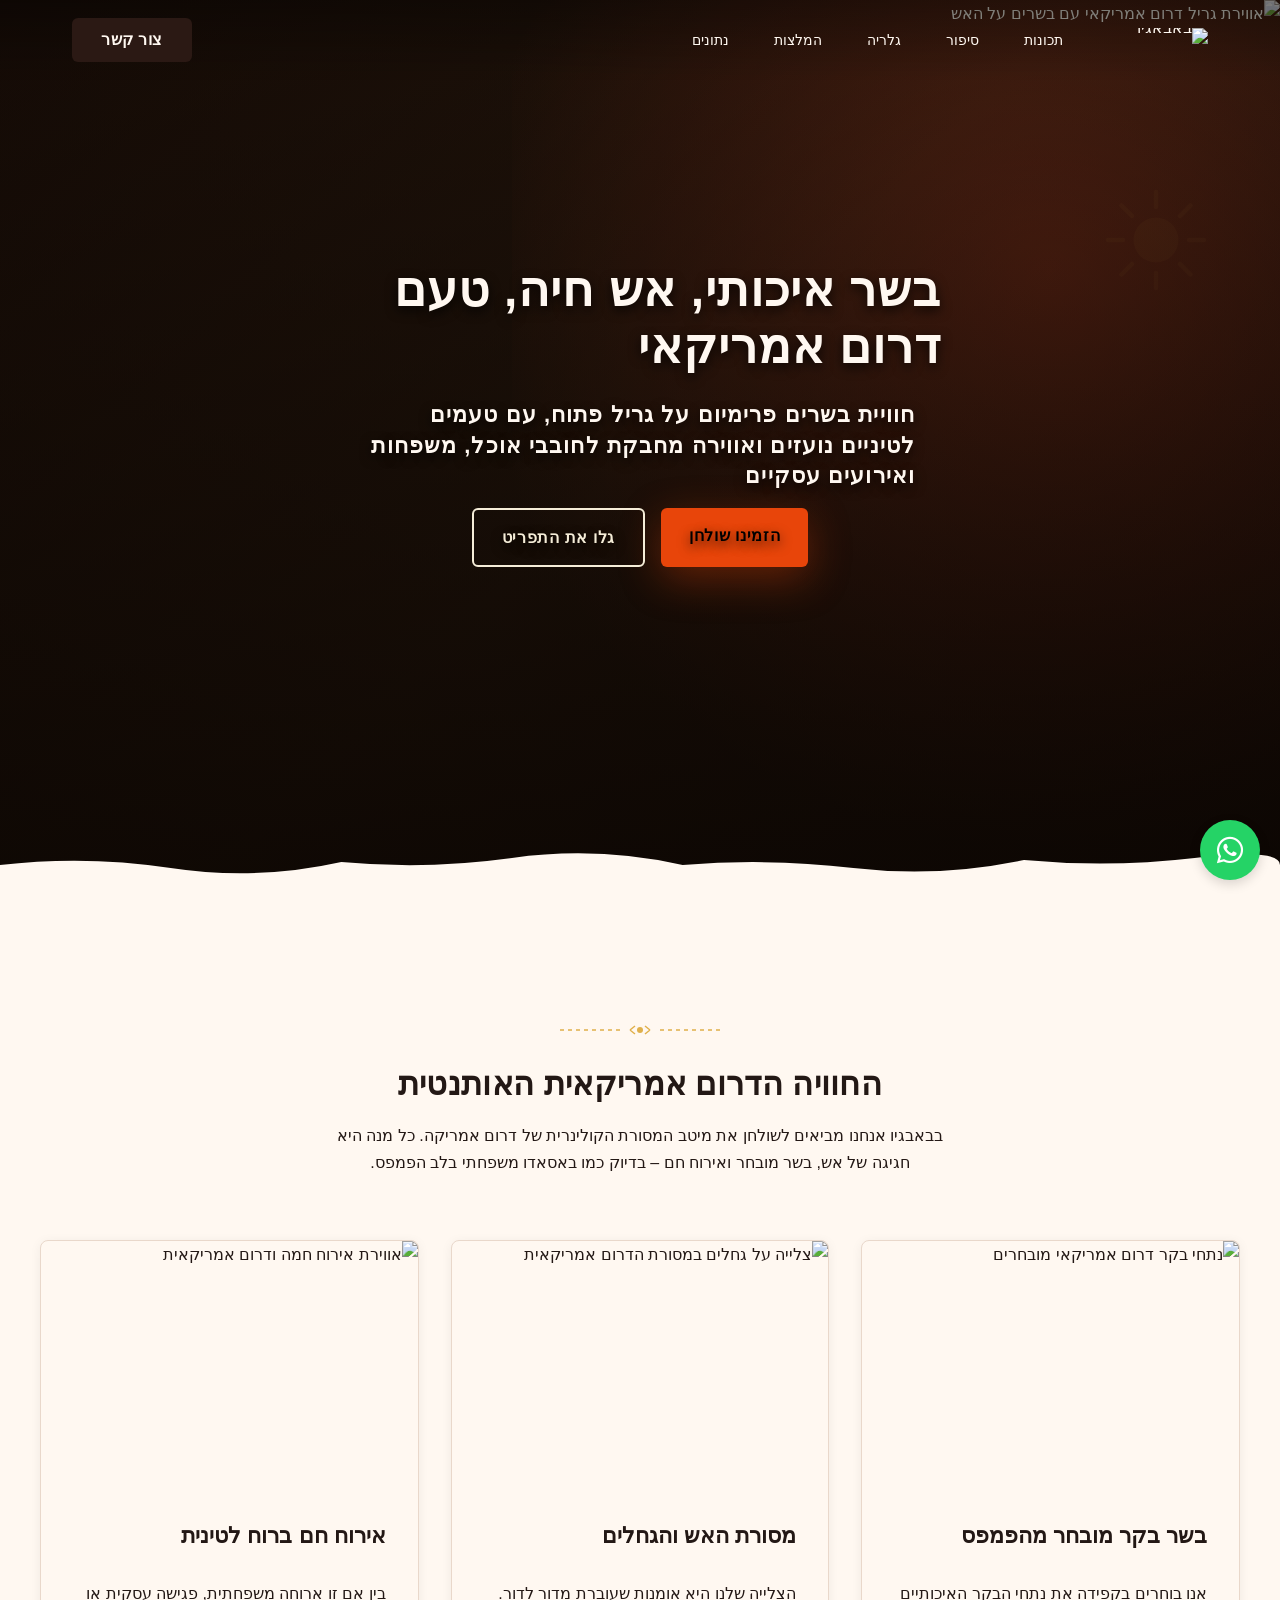
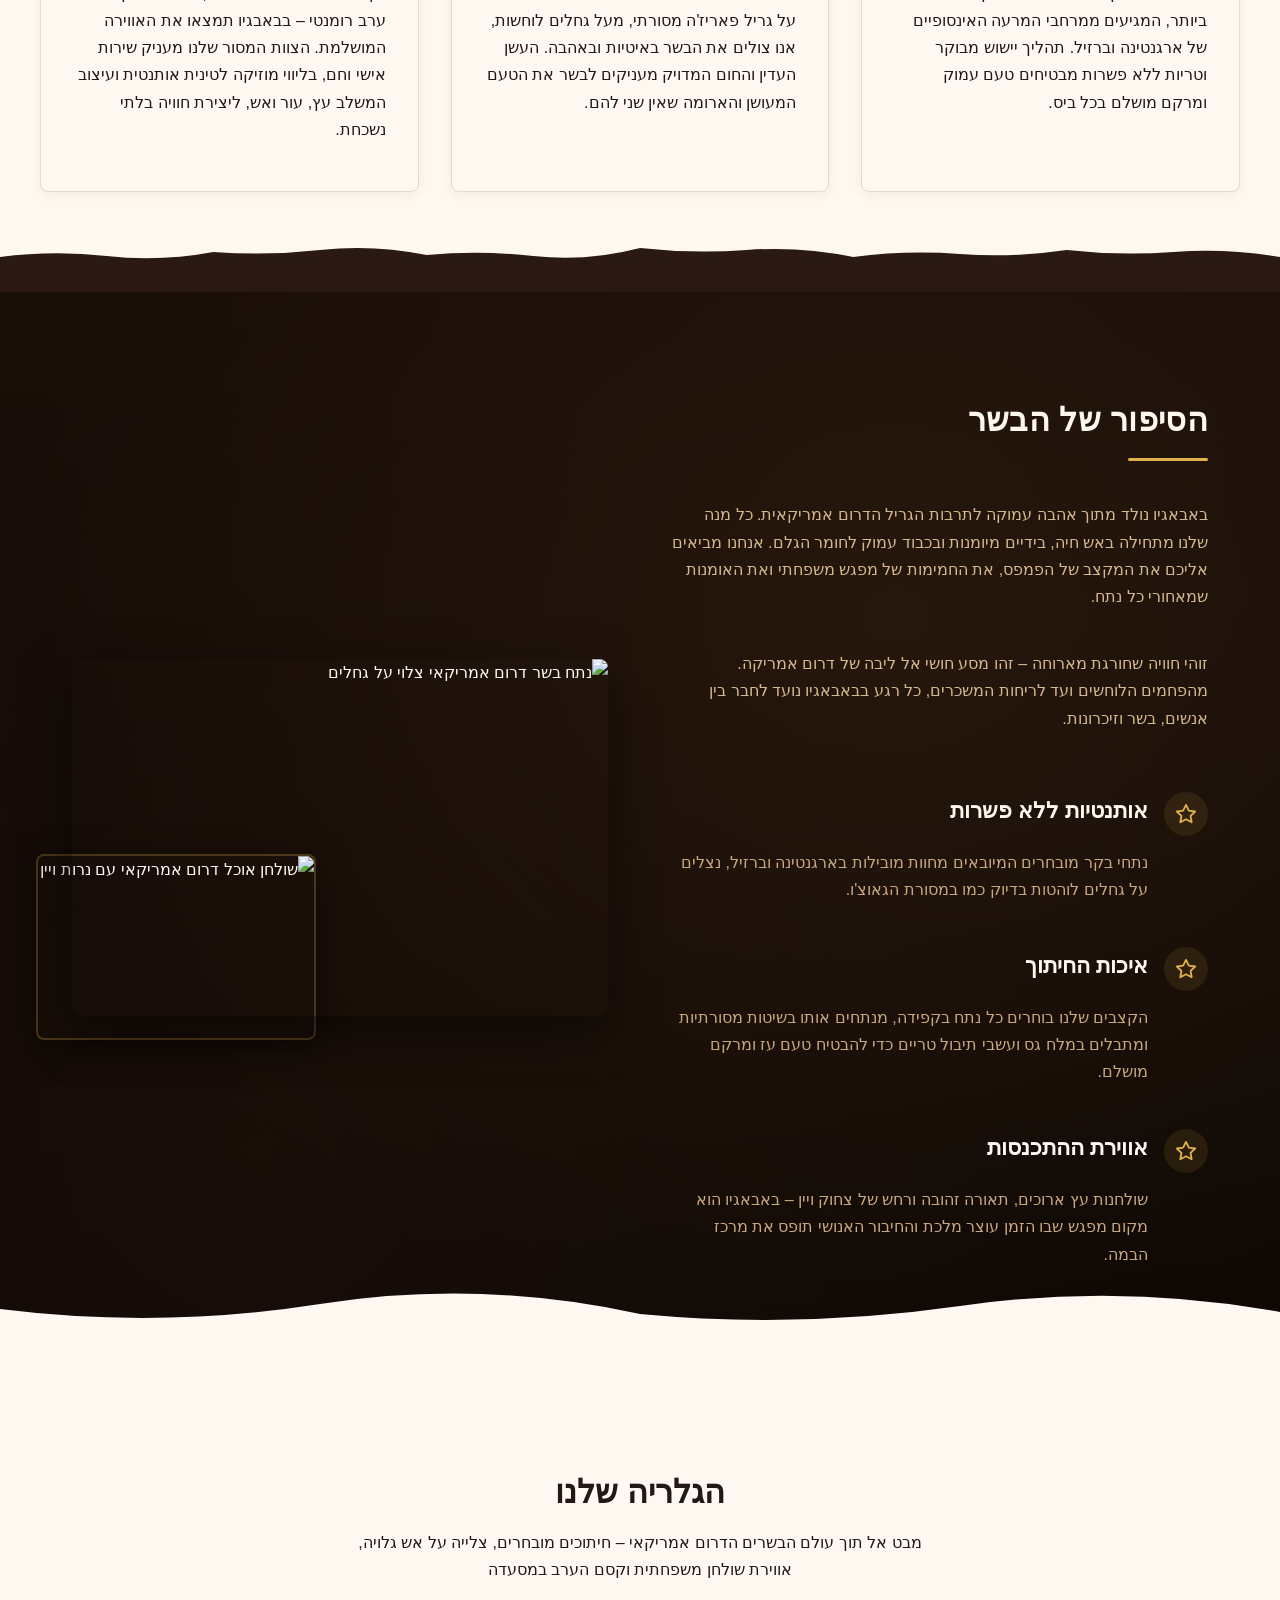
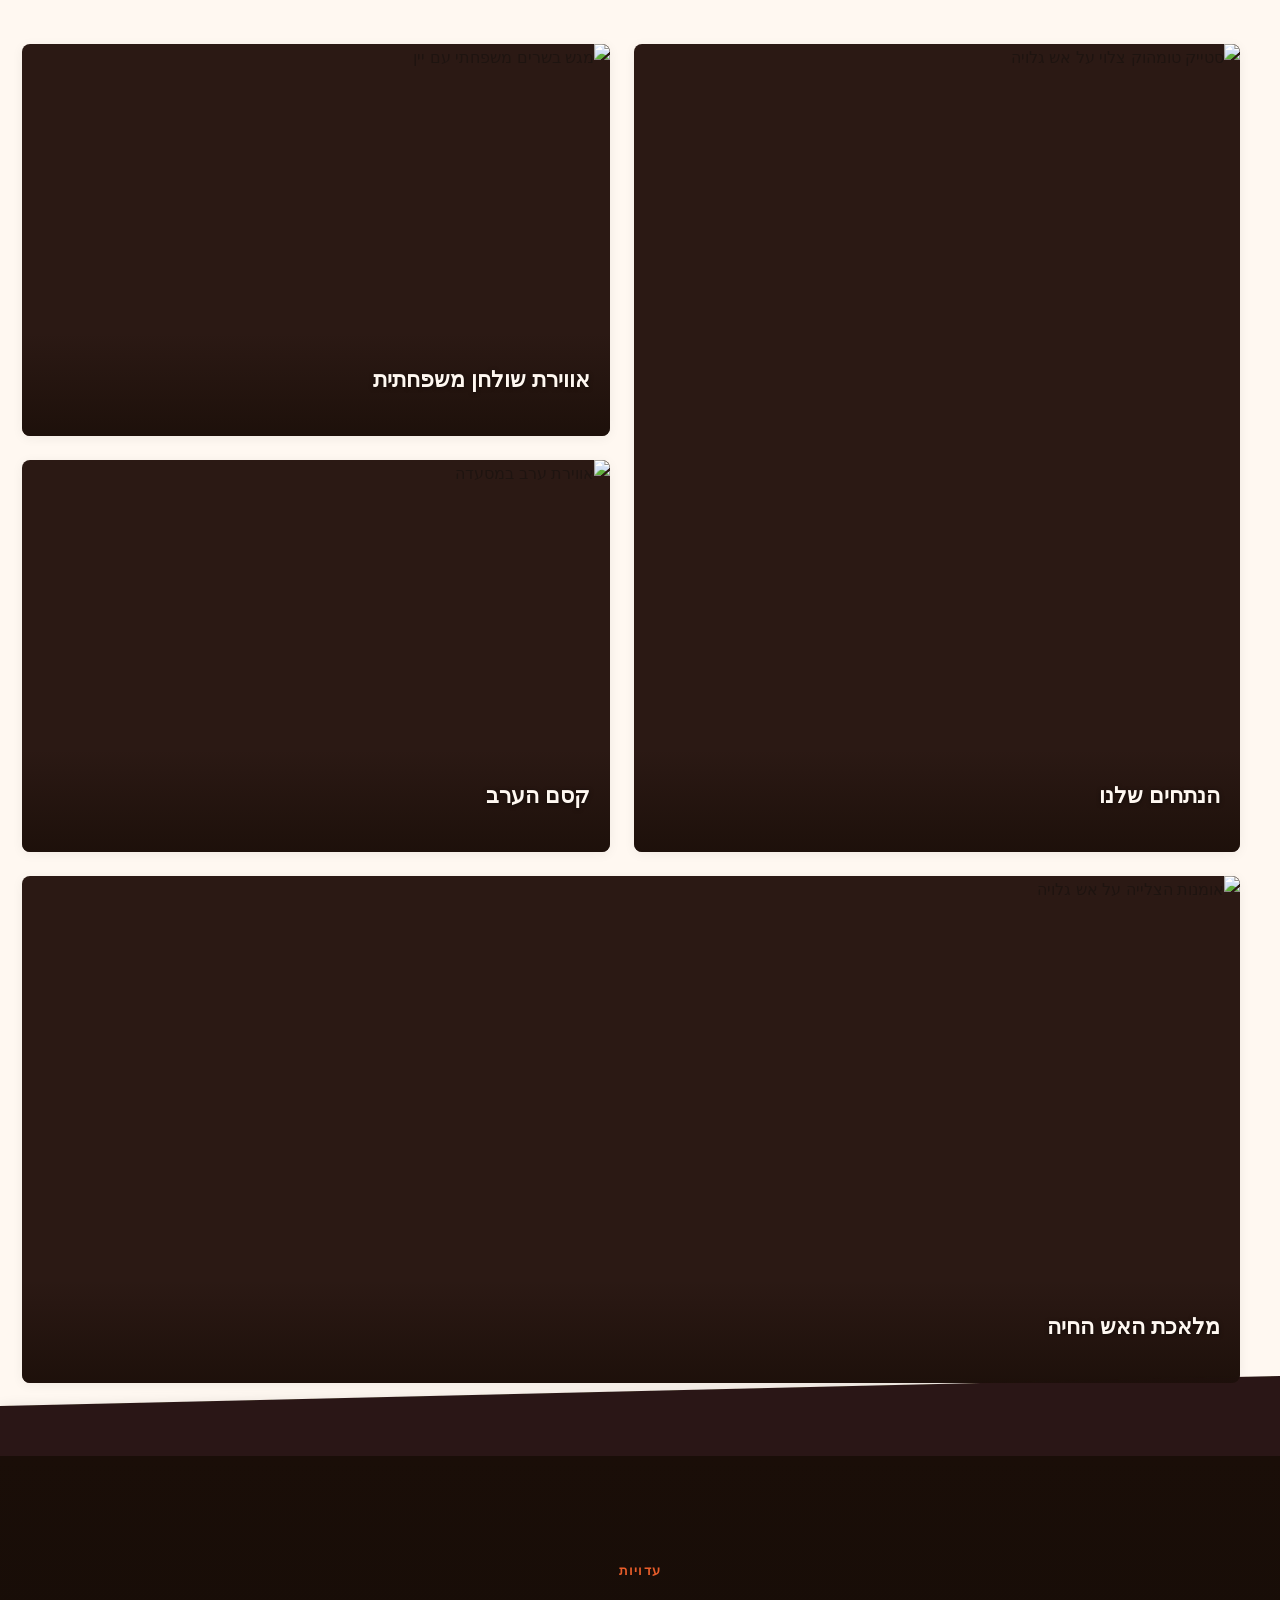
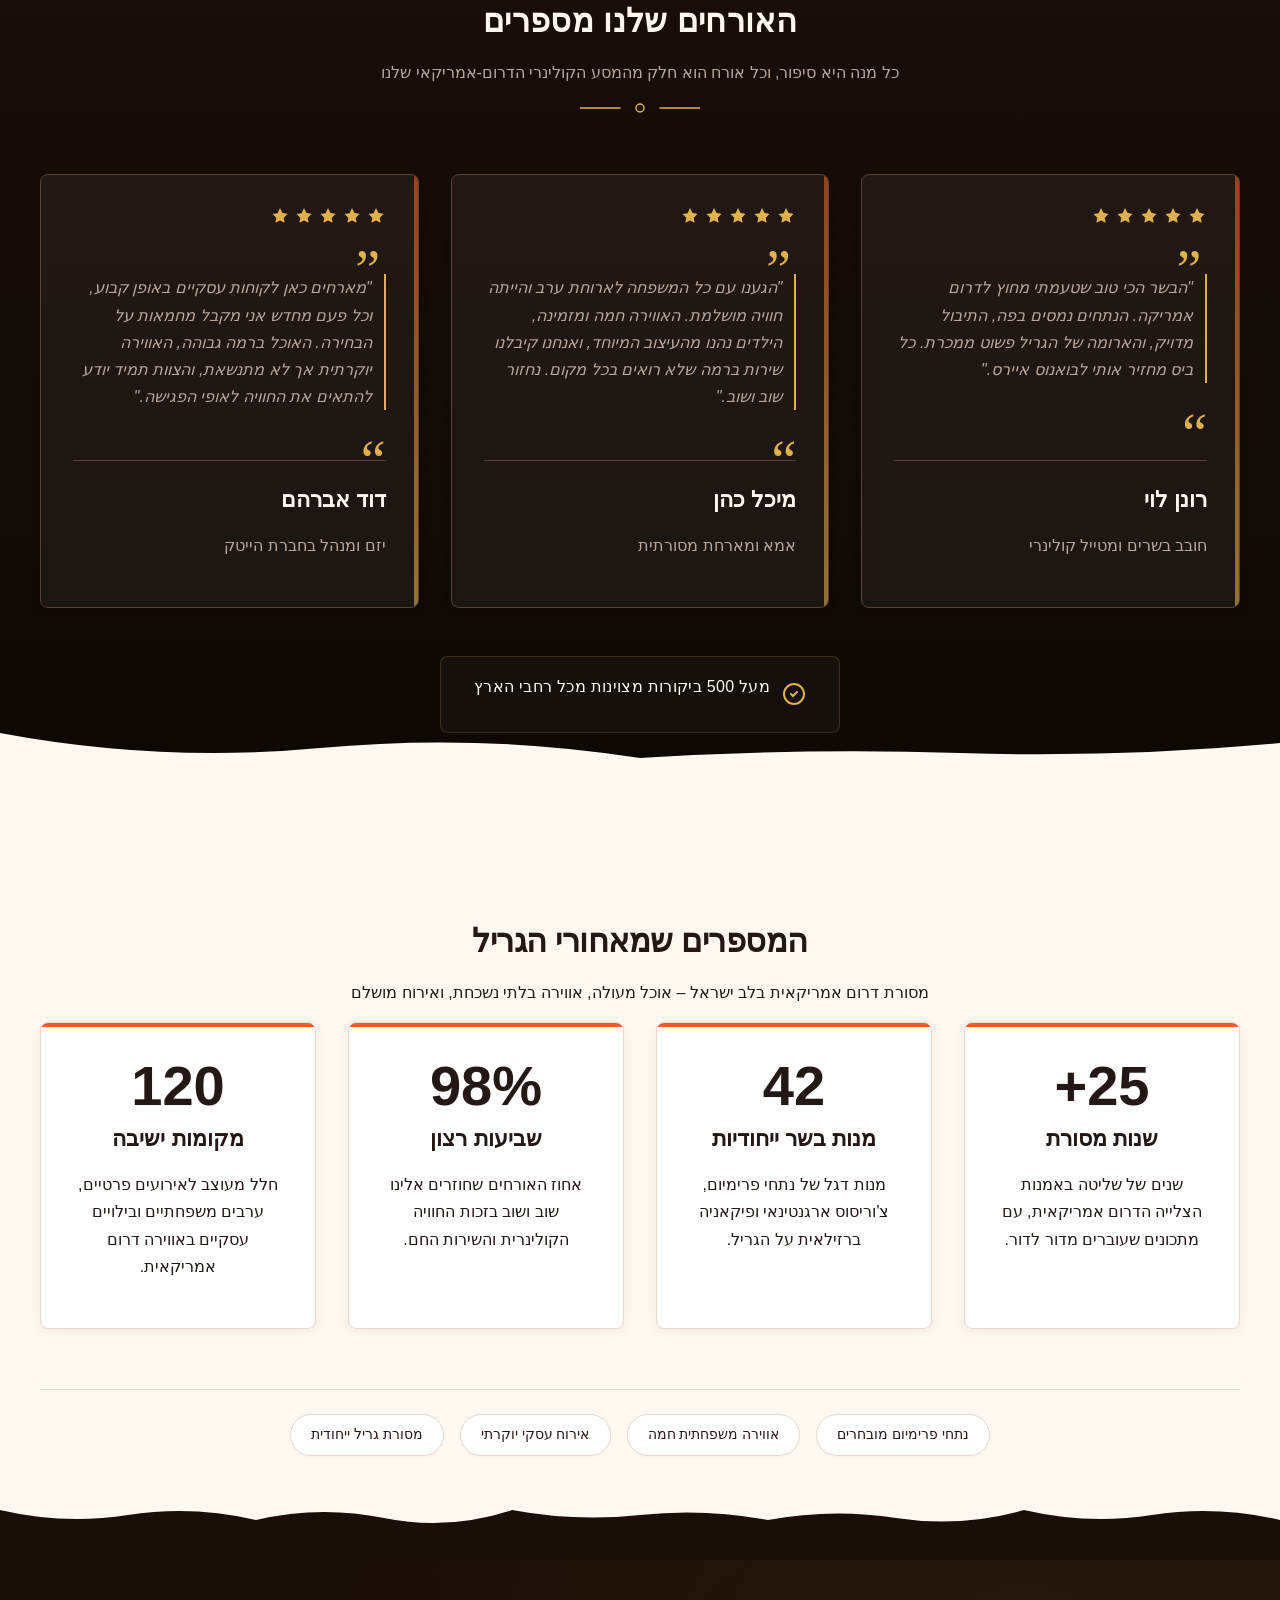
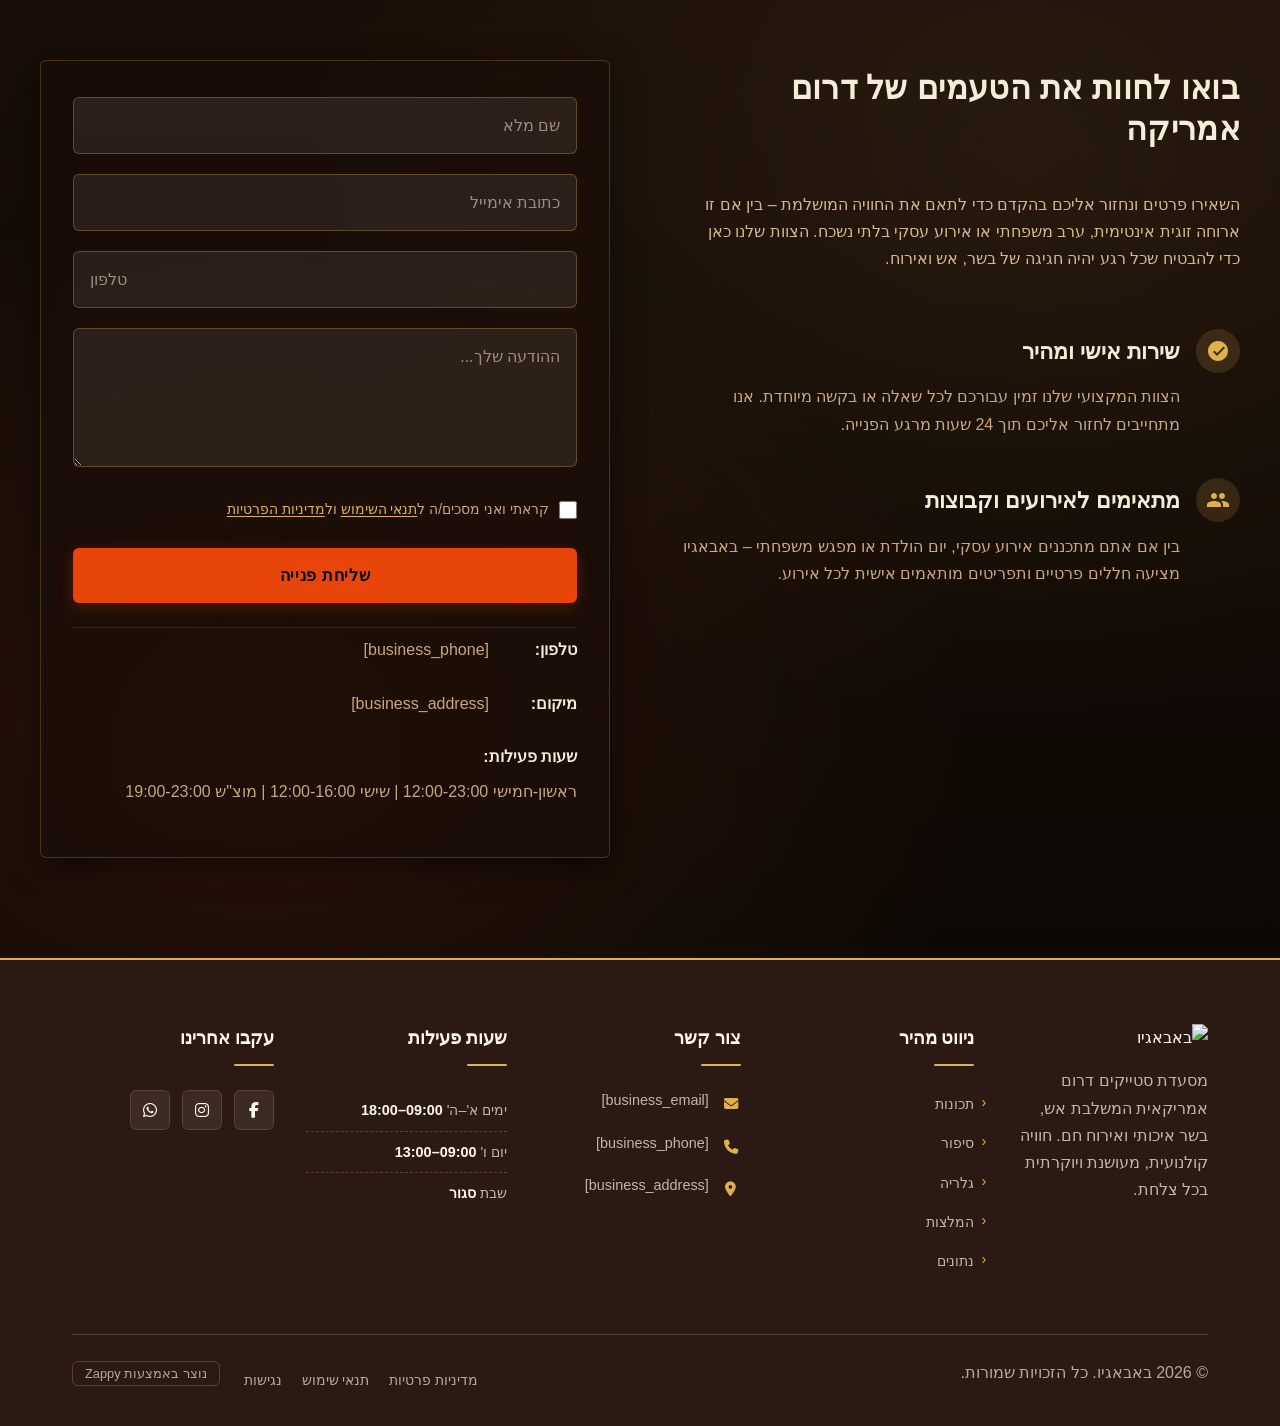
==== commit f108964a: "Incremental sync: 1 page(s) — update_text" ====
--- a/public/index.html
+++ b/public/index.html
@@ -1 +1 @@
-<!doctype html><html dir="rtl" lang="he"><head><meta charset="UTF-8"><meta content="width=device-width,initial-scale=1" name="viewport"><meta content="index, follow" name="robots"><title>תגלו את הסטייקייה הדרום אמריקאית הכי קרובה אליכם — באבאגיו</title><meta content="מסעדת בשרים דרום אמריקאית עם חוויית גריל ארגנטינאית-ברזילאית בלב העיר. בשר בקר משובח, אווירה לוהטת ומנות מסורתיות מחכות לכם. הזמינו שולחן עכשיו לטעם של אמריקה הלטינית!" name="description"><meta content="מסעדות בקר, מסעדת גריל, מסעדות בקרבת מקום, אוכל דרום אמריקאי, סטייקייה ארגנטינאית" name="keywords"><link href="/assets/favicon.ico" rel="icon" type="image/x-icon"><link href="/assets/favicon-16x16.png" rel="icon" type="image/png" sizes="16x16"><link href="/assets/favicon-32x32.png" rel="icon" type="image/png" sizes="32x32"><link href="/assets/favicon-48x48.png" rel="icon" type="image/png" sizes="48x48"><link href="/assets/favicon-192x192.png" rel="icon" type="image/png" sizes="192x192"><link href="/assets/favicon-512x512.png" rel="icon" type="image/png" sizes="512x512"><link href="/assets/apple-touch-icon.png" rel="apple-touch-icon"><script>!function(){"use strict";var t="8deab7f7-7161-46cc-a537-a04d23082cfb",e="https://api.zappy5.com/api/analytics/track",a=18e5,n=2592e6,o=!0,i=!0,r=!0;var s=function(){var e="zappy_visitor_"+t,a=null;try{if(a=localStorage.getItem(e)){var o=JSON.parse(a),i=Date.now();if(i-o.created<n)return o.lastSeen=i,localStorage.setItem(e,JSON.stringify(o)),o.id}}catch(t){console.warn("Zappy Analytics: LocalStorage not available")}var r="zv_"+Date.now()+"_"+Math.random().toString(36).substr(2,9);try{localStorage.setItem(e,JSON.stringify({id:r,created:Date.now(),lastSeen:Date.now()}))}catch(t){}return r}(),c=function(){var e="zappy_session_"+t,n=null;try{if(n=sessionStorage.getItem(e)){var o=JSON.parse(n),i=Date.now();if(i-o.timestamp<a)return o.timestamp=i,sessionStorage.setItem(e,JSON.stringify(o)),o.id}}catch(t){console.warn("Zappy Analytics: SessionStorage not available")}var r="zs_"+Date.now()+"_"+Math.random().toString(36).substr(2,9);try{sessionStorage.setItem(e,JSON.stringify({id:r,timestamp:Date.now()}))}catch(t){}return r}();function l(a,n){n=n||{};var o={website_id:t,event_type:a,page_path:window.location.pathname,referrer:document.referrer||"direct",visitor_id:s,session_id:c,metadata:n};if(navigator.sendBeacon){var i=new Blob([JSON.stringify(o)],{type:"application/json"});navigator.sendBeacon(e,i)}else fetch(e,{method:"POST",headers:{"Content-Type":"application/json"},body:JSON.stringify(o),keepalive:!0}).catch(function(t){console.warn("Zappy Analytics: Failed to track event",t)})}o&&l("pageview",{title:document.title,url:window.location.href}),i&&document.addEventListener("click",function(t){var e=t.target;if("BUTTON"===e.tagName||e.closest("button")){var a="BUTTON"===e.tagName?e:e.closest("button");l("click",{element:"button",text:a.textContent.trim().substring(0,100),id:a.id||null,class:a.className||null})}else if("A"===e.tagName||e.closest("a")){var n="A"===e.tagName?e:e.closest("a");l("navigation",{element:"link",text:n.textContent.trim().substring(0,100),href:n.href,external:n.hostname!==window.location.hostname})}},!0),r&&document.addEventListener("submit",function(t){var e=t.target;l("form_submit",{form_id:e.id||null,form_name:e.name||null,form_action:e.action||null,form_method:e.method||"GET"})},!0);var d=Date.now();window.addEventListener("beforeunload",function(){l("page_unload",{time_on_page:Math.floor((Date.now()-d)/1e3),page_path:window.location.pathname})}),window.zappyAnalytics={track:l,getVisitorId:function(){return s},getSessionId:function(){return c}}}()</script><meta content="תגלו את הסטייקייה הדרום אמריקאית הכי קרובה אליכם — באבאגיו" property="og:title"><meta content="מסעדת בשרים דרום אמריקאית עם חוויית גריל ארגנטינאית-ברזילאית בלב העיר. בשר בקר משובח, אווירה לוהטת ומנות מסורתיות מחכות לכם. הזמינו שולחן עכשיו לטעם של אמריקה הלטינית!" property="og:description"><meta content="summary_large_image" name="twitter:card"><meta content="תגלו את הסטייקייה הדרום אמריקאית הכי קרובה אליכם — באבאגיו" name="twitter:title"><meta content="מסעדת בשרים דרום אמריקאית עם חוויית גריל ארגנטינאית-ברזילאית בלב העיר. בשר בקר משובח, אווירה לוהטת ומנות מסורתיות מחכות לכם. הזמינו שולחן עכשיו לטעם של אמריקה הלטינית!" name="twitter:description"><meta content="website" property="og:type"><meta content="he_IL" property="og:locale"><link href="https://cdnjs.cloudflare.com/ajax/libs/font-awesome/6.4.0/css/all.min.css" rel="stylesheet"><style>.skip-link{position:absolute;top:0;left:0;transform:translateY(-200%);padding:12px 18px;background:var(--bg-dark,#1a1a1a);color:var(--text-light,#fff);font-weight:600;border-radius:0 0 8px 0;z-index:10000}.skip-link:focus{transform:none;outline:2px solid var(--ring,#fff);outline-offset:2px}:focus-visible{outline:2px solid var(--ring,currentColor);outline-offset:3px}</style><link href="/assets/favicon.ico" rel="icon" type="image/x-icon"><link href="/assets/favicon-16x16.png" rel="icon" type="image/png" sizes="16x16"><link href="/assets/favicon-32x32.png" rel="icon" type="image/png" sizes="32x32"><link href="/assets/favicon-48x48.png" rel="icon" type="image/png" sizes="48x48"><link href="/assets/favicon-192x192.png" rel="icon" type="image/png" sizes="192x192"><link href="/assets/favicon-512x512.png" rel="icon" type="image/png" sizes="512x512"><link href="/assets/apple-touch-icon.png" rel="apple-touch-icon"><link href="https://cdn.jsdelivr.net/npm/vanilla-cookieconsent@3/dist/cookieconsent.css" rel="stylesheet"><script src="https://cdn.jsdelivr.net/npm/vanilla-cookieconsent@3/dist/cookieconsent.umd.js"></script><script src="https://cdn.jsdelivr.net/gh/mickidum/acc_toolbar/acctoolbar/acctoolbar.min.js"></script><link href="/styles.css" rel="stylesheet"><script>window.ZAPPY_WEBSITE_ID="8deab7f7-7161-46cc-a537-a04d23082cfb",window.ZAPPY_API_BASE="https://api.zappy5.com"</script><style id="zappy-dropdown-submenu-styles">#navMenu li:has(.sub-menu),.nav-menu li:has(.sub-menu),.navbar li:has(.sub-menu),nav li:has(.sub-menu){position:relative}#navMenu .sub-menu,.nav-menu .sub-menu,.navbar .sub-menu,nav .sub-menu{display:block!important;position:absolute!important;top:100%;left:0;min-width:220px;background:#fff;border-radius:8px;box-shadow:0 8px 25px rgba(0,0,0,.15);padding:8px 0;opacity:0;visibility:hidden;transform:translateY(10px);transition:all .3s ease;z-index:1000;list-style:none;pointer-events:none}#navMenu li:hover>.sub-menu,.nav-menu li:hover>.sub-menu,.navbar li:hover>.sub-menu,nav li:hover>.sub-menu{opacity:1!important;visibility:visible!important;transform:translateY(0)!important;pointer-events:auto!important}.sub-menu li{list-style:none;margin:0;padding:0}.sub-menu a{display:block!important;padding:10px 16px!important;color:var(--text-dark,#333)!important;font-weight:500;text-decoration:none;white-space:nowrap;transition:background-color .2s}.sub-menu .zappy-nav-child>a{padding-left:28px!important;font-size:.9em!important;opacity:.85!important}[dir=rtl] .sub-menu .zappy-nav-child>a,html[lang=ar] .sub-menu .zappy-nav-child>a,html[lang=he] .sub-menu .zappy-nav-child>a{padding-left:10px!important;padding-right:28px!important}.sub-menu .zappy-nav-parent>a{font-weight:600!important}.sub-menu a:hover{background-color:#f5f5f5}[dir=rtl] .nav-menu .sub-menu,[dir=rtl] .navbar .sub-menu,[dir=rtl] nav .sub-menu,html[lang=ar] .nav-menu .sub-menu,html[lang=ar] .navbar .sub-menu,html[lang=ar] nav .sub-menu,html[lang=he] .nav-menu .sub-menu,html[lang=he] .navbar .sub-menu,html[lang=he] nav .sub-menu{left:auto!important;right:0!important}.sub-menu:empty,.sub-menu:not(:has(li)):not(:has(> a)),.sub-menu:not(:has(li:not(.zappy-hidden-menu-item))):not(:has(> a)){display:none!important;opacity:0!important;visibility:hidden!important;pointer-events:none!important}li:has(.menu-group-title):hover>.sub-menu{opacity:1!important;visibility:visible!important;transform:translateY(0)!important;pointer-events:auto!important}#navMenu>li>.menu-group-title,.nav-menu>li>.menu-group-title{display:inline-block;padding:.5rem 1rem;cursor:default;user-select:none}@media (max-width:768px){#navMenu .sub-menu,.nav-menu .sub-menu,.navbar .sub-menu,nav .sub-menu{position:static!important;transform:none!important;box-shadow:none!important;background:0 0!important;max-height:0;overflow:hidden;opacity:0;visibility:hidden;transition:max-height .3s ease,opacity .3s ease;padding:0!important;border-radius:0!important}#navMenu .sub-menu.mobile-expanded,.nav-menu .sub-menu.mobile-expanded,.navbar .sub-menu.mobile-expanded{max-height:none!important;overflow-y:visible!important;opacity:1!important;visibility:visible!important;padding:8px 0 8px 16px!important}[dir=rtl] .sub-menu.mobile-expanded,html[lang=he] .sub-menu.mobile-expanded{padding:8px 16px 8px 0!important}#navMenu li:hover>.sub-menu,.nav-menu li:hover>.sub-menu,.navbar li:hover>.sub-menu,nav li:hover>.sub-menu{opacity:0;visibility:hidden;pointer-events:none}#navMenu li>.sub-menu.mobile-expanded,.nav-menu li>.sub-menu.mobile-expanded,.navbar li>.sub-menu.mobile-expanded,nav li>.sub-menu.mobile-expanded{opacity:1!important;visibility:visible!important;pointer-events:auto!important}#navMenu li:has(.sub-menu),.nav-menu li:has(.sub-menu),.navbar li:has(.sub-menu),nav li:has(.sub-menu){display:flex!important;flex-wrap:wrap!important;align-items:center!important;position:relative!important;min-height:44px!important}#navMenu li:has(.sub-menu)>a,.nav-menu li:has(.sub-menu)>a,.navbar li:has(.sub-menu)>a,nav li:has(.sub-menu)>a{flex:1!important;min-width:0!important}#navMenu li:has(.sub-menu)>.menu-group-title,.nav-menu li:has(.sub-menu)>.menu-group-title,.navbar li:has(.sub-menu)>.menu-group-title,nav li:has(.sub-menu)>.menu-group-title{flex:1!important;min-width:0!important;padding:0!important;line-height:inherit!important}#navMenu li:has(.sub-menu)>.sub-menu,.nav-menu li:has(.sub-menu)>.sub-menu,.navbar li:has(.sub-menu)>.sub-menu,nav li:has(.sub-menu)>.sub-menu{flex-basis:100%!important;width:100%!important}#navMenu li:has(.sub-menu)>a [class*=arrow],#navMenu li:has(.sub-menu)>a [class*=chevron],.nav-menu li:has(.sub-menu)>a .fa-angle-down,.nav-menu li:has(.sub-menu)>a .fa-chevron-down,.nav-menu li:has(.sub-menu)>a [class*=arrow],.nav-menu li:has(.sub-menu)>a [class*=chevron],nav li:has(.sub-menu)>a [class*=arrow],nav li:has(.sub-menu)>a [class*=chevron]{display:none!important;visibility:hidden!important}.mobile-submenu-toggle{display:flex!important;align-items:center!important;justify-content:center!important;width:44px!important;height:auto!important;background:0 0!important;border:none!important;cursor:pointer!important;color:var(--text-light)!important;position:static!important;flex-shrink:0!important;align-self:stretch!important;z-index:2!important;padding:0!important;margin:0!important}.mobile-submenu-toggle::after{content:''!important;width:0!important;height:0!important;border-left:6px solid transparent!important;border-right:6px solid transparent!important;border-top:7px solid currentColor!important;transition:transform .3s ease!important}.mobile-submenu-toggle.expanded::after{transform:rotate(180deg)!important}.sub-menu a{padding:10px 0!important;display:block!important;color:var(--text-light)!important;white-space:normal!important}.sub-menu .zappy-nav-child>a{padding-left:28px!important;font-size:.9em!important;opacity:.85!important}[dir=rtl] .sub-menu .zappy-nav-child>a,html[lang=ar] .sub-menu .zappy-nav-child>a,html[lang=he] .sub-menu .zappy-nav-child>a{padding-left:0!important;padding-right:28px!important}.sub-menu .zappy-nav-parent>a{font-weight:600!important}#navMenu.active,.nav-menu.active{max-width:100vw!important;overflow-x:hidden!important;box-sizing:border-box!important}.navbar .sub-menu li a,.zappy-products-dropdown .sub-menu a,nav.navbar .sub-menu li a{color:var(--text-light)!important}}@media (min-width:769px){.mobile-submenu-toggle{display:none!important}}</style><style id="zappy-widget-visibility">html[dir=rtl] .whatsapp-float{right:20px!important;left:auto!important}html:not([dir]) .whatsapp-float,html[dir=ltr] .whatsapp-float{left:20px!important;right:auto!important}html[dir=rtl] #mic-access-tool-general-button,html[dir=rtl] #mic-init-access-tool #mic-access-tool-general-button,html[dir=rtl] #mic-init-access-tool .mic-access-tool-general-button,html[dir=rtl] ._access-icon,html[dir=rtl] .mic-access-tool-general-button{left:20px!important;right:auto!important}html:not([dir]) #mic-access-tool-general-button,html:not([dir]) #mic-init-access-tool #mic-access-tool-general-button,html:not([dir]) #mic-init-access-tool .mic-access-tool-general-button,html:not([dir]) ._access-icon,html:not([dir]) .mic-access-tool-general-button,html[dir=ltr] #mic-access-tool-general-button,html[dir=ltr] #mic-init-access-tool #mic-access-tool-general-button,html[dir=ltr] #mic-init-access-tool .mic-access-tool-general-button,html[dir=ltr] ._access-icon,html[dir=ltr] .mic-access-tool-general-button{right:20px!important;left:auto!important}@media (max-width:768px){.whatsapp-float{display:flex!important}}@media (min-width:769px){.whatsapp-float{display:flex!important}}@media (max-width:768px){#mic-access-tool-general-button,#mic-init-access-tool #mic-access-tool-general-button,#mic-init-access-tool .mic-access-tool-general-button,._access-icon,.mic-access-tool-general-button{display:flex!important;visibility:visible!important;opacity:1!important;pointer-events:auto!important}#mic-access-tool-box.opened-mic-access-tool,#mic-init-access-tool #mic-access-tool-box.opened-mic-access-tool,.mic-access-tool-box.opened-mic-access-tool{visibility:visible!important;opacity:1!important;pointer-events:auto!important}}@media (min-width:769px){#mic-access-tool-general-button,#mic-init-access-tool #mic-access-tool-general-button,#mic-init-access-tool .mic-access-tool-general-button,._access-icon,.mic-access-tool-general-button{display:flex!important;visibility:visible!important;opacity:1!important;pointer-events:auto!important}#mic-access-tool-box.opened-mic-access-tool,#mic-init-access-tool #mic-access-tool-box.opened-mic-access-tool,.mic-access-tool-box.opened-mic-access-tool{visibility:visible!important;opacity:1!important;pointer-events:auto!important}}</style></head><body><a href="#main" class="skip-link">דלג לתוכן הראשי</a><nav class="navbar" dir="rtl"><button class="mobile-toggle" aria-label="Menu" id="mobileToggle"><svg viewBox="0 0 24 24" fill="none" height="24" width="24" class="hamburger-icon"><path d="M3 12h18M3 6h18M3 18h18" stroke="currentColor" stroke-width="2" stroke-linecap="round"></path></svg> <svg viewBox="0 0 24 24" fill="none" height="24" width="24" class="close-icon" style="display:none"><path d="M18 6L6 18M6 6l12 12" stroke="currentColor" stroke-width="2" stroke-linecap="round"></path></svg></button> <button class="phone-header-btn" aria-label="Call" data-phone="[business_phone]"><svg viewBox="0 0 24 24" fill="currentColor" height="20" width="20"><path d="M22 16.92v3a2 2 0 0 1-2.18 2 19.79 19.79 0 0 1-8.63-3.07 19.5 19.5 0 0 1-6-6 19.79 19.79 0 0 1-3.07-8.67A2 2 0 0 1 4.11 2h3a2 2 0 0 1 2 1.72 12.84 12.84 0 0 0 .7 2.81 2 2 0 0 1-.45 2.11L8.09 9.91a16 16 0 0 0 6 6l1.27-1.27a2 2 0 0 1 2.11-.45 12.84 12.84 0 0 0 2.81.7A2 2 0 0 1 22 16.92z"></path></svg></button><div class="nav-container"><div class="nav-right-group"><div class="nav-brand"><a href="/" class="logo-link"><img alt="באבאגיו" src="/assets/site-----image-1.webp" class="logo"></a></div><ul class="nav-menu" id="navMenu"><li><a href="#features">תכונות</a></li><li><a href="#story">סיפור</a></li><li><a href="#gallery">גלריה</a></li><li><a href="#testimonials">המלצות</a></li><li><a href="#stats">נתונים</a></li></ul></div><div class="nav-cta-container"><a href="#contact" class="nav-cta-btn">צור קשר</a></div></div></nav><script>window.addEventListener("load",function(){const e=document.querySelector(".navbar, nav, header");if(!e)return void console.log("[Navbar] Navbar element not found");let t=document.getElementById("mobileToggle")||document.querySelector(".mobile-toggle")||document.querySelector(".hamburger")||document.querySelector(".hamburger-menu")||document.querySelector(".menu-toggle")||document.querySelector(".burger-menu")||document.querySelector('[aria-label="Menu"]')||document.querySelector('[aria-label="תפריט"]');const n=document.querySelector(".phone-header-btn"),o=window.getComputedStyle(e);let r=o.backgroundColor;if(console.log("[Navbar] Initial navbar background:",r),"transparent"===r||"rgba(0, 0, 0, 0)"===r||r.startsWith("rgba")&&r.includes(", 0)")){const e=o.backgroundImage;if(e&&"none"!==e)console.log("[Navbar] Navbar has background image/gradient, using dark text"),r="rgb(240, 240, 240)";else{const e=window.getComputedStyle(document.body).backgroundColor;console.log("[Navbar] Navbar transparent, using body background:",e),r=e}}const a=r.match(/\d+/g);if(a&&a.length>=3){const e=(.299*parseInt(a[0])+.587*parseInt(a[1])+.114*parseInt(a[2]))/255;console.log("[Navbar] Mobile button colors preserved from Claude CSS (luminance:",e.toFixed(2)+")");const o=document.createElement("style");o.id="zappy-mobile-nav-fix";document.documentElement.lang;document.documentElement.dir,o.textContent='\n        /* Hide mobile buttons on desktop, show only on mobile */\n        @media (min-width: 769px) {\n          .mobile-toggle,\n          .phone-header-btn {\n            display: none !important;\n          }\n        }\n        \n        /* Show and position mobile buttons correctly on mobile */\n        @media (max-width: 768px) {\n          .navbar,\n          nav.navbar {\n            min-height: 70px !important;\n          }\n\n          .mobile-toggle,\n          .phone-header-btn {\n            position: absolute !important;\n            top: 0 !important;\n            bottom: 0 !important;\n            margin-top: auto !important;\n            margin-bottom: auto !important;\n            transform: none !important;\n            z-index: 1001 !important;\n            display: flex !important;\n            align-items: center !important;\n            justify-content: center !important;\n            width: 36px !important;\n            height: 36px !important;\n            border-radius: 50% !important;\n            border: none !important;\n            cursor: pointer !important;\n            padding: 6px !important;\n            background: none !important;\n            color: var(--nav-text, var(--text-light)) !important;\n            touch-action: manipulation !important;\n            -webkit-tap-highlight-color: transparent !important;\n          }\n\n          html[data-zappy-site-type="ecommerce"] .phone-header-btn,\n          body[data-zappy-site-type="ecommerce"] .phone-header-btn,\n          html[data-zappy-site-type="ecommerce"] header .phone-header-btn,\n          html[data-zappy-site-type="ecommerce"] nav .phone-header-btn {\n            display: none !important;\n            visibility: hidden !important;\n            width: 0 !important;\n            height: 0 !important;\n            min-width: 0 !important;\n            overflow: hidden !important;\n          }\n          \n          /* LTR positioning (default): hamburger LEFT, phone RIGHT */\n          html:not([dir="rtl"]):not([lang="he"]):not([lang="ar"]) .mobile-toggle,\n          html[dir="ltr"] .mobile-toggle {\n            left: 12px !important;\n            right: auto !important;\n          }\n          html:not([dir="rtl"]):not([lang="he"]):not([lang="ar"]) .phone-header-btn,\n          html[dir="ltr"] .phone-header-btn {\n            right: 12px !important;\n            left: auto !important;\n          }\n          \n          /* RTL positioning: hamburger RIGHT, phone LEFT */\n          html[dir="rtl"] .mobile-toggle,\n          html[lang="he"] .mobile-toggle,\n          html[lang="ar"] .mobile-toggle {\n            right: 12px !important;\n            left: auto !important;\n          }\n          html[dir="rtl"] .phone-header-btn,\n          html[lang="he"] .phone-header-btn,\n          html[lang="ar"] .phone-header-btn {\n            left: 12px !important;\n            right: auto !important;\n          }\n          \n          /* CRITICAL: Ensure nav-container has min-height on mobile */\n          /* All children are positioned absolutely/fixed on mobile, so height:auto collapses to 0 */\n          .nav-container {\n            min-height: 70px !important;\n            position: relative !important;\n          }\n          \n          /* Ensure SVG icons are properly sized and inherit color */\n          .mobile-toggle svg,\n          .phone-header-btn svg {\n            width: 24px !important;\n            height: 24px !important;\n            /* Don\'t force display - let JavaScript control hamburger/close toggle */\n          }\n          \n          /* Reset nav-cta-container on mobile - remove desktop box-shadow/padding */\n          /* that creates a visible ghost box when CTA button is hidden */\n          .nav-cta-container {\n            box-shadow: none !important;\n            padding: 0 !important;\n          }\n          \n          /* Hide nav-cta-container entirely on mobile when there\'s no lang-switcher */\n          /* (only the CTA button is inside, and it\'s hidden on mobile) */\n          .nav-cta-container:not(:has(.lang-switcher)) {\n            display: none !important;\n          }\n          \n          /* CRITICAL: Prevent hero image fade gradient from bleeding over headline text */\n          /* The .image-fade-gradient has bottom: -30px (extends below parent) */\n          /* On mobile stacked layout, this overlaps the h1 text below the image */\n          .hero-image-column {\n            overflow: hidden !important;\n          }\n          .image-fade-gradient {\n            bottom: 0 !important;\n          }\n          \n          /* Hide desktop language switcher on mobile - hamburger menu handles it */\n          /* High specificity to override stored CSS */\n          .lang-switcher,\n          .nav-cta-container .lang-switcher,\n          .nav-container .lang-switcher,\n          .navbar .lang-switcher,\n          .navbar .nav-cta-container .lang-switcher {\n            display: none !important;\n          }\n        }\n      ';const r=document.getElementById("zappy-mobile-nav-fix");r&&r.remove(),document.head.appendChild(o),console.log("[Navbar] Critical CSS injected for mobile nav positioning");const i=window.innerWidth<=768;if(t){const e=t.querySelector(".hamburger-icon"),n=t.querySelector(".close-icon");e&&(e.style.setProperty("width","24px","important"),e.style.setProperty("height","24px","important"),e.style.setProperty("display","block","important")),n&&(n.style.setProperty("width","24px","important"),n.style.setProperty("height","24px","important"),n.style.setProperty("display","none","important")),i?(t.style.setProperty("position","absolute","important"),t.style.setProperty("top","0","important"),t.style.setProperty("bottom","0","important"),t.style.setProperty("margin-top","auto","important"),t.style.setProperty("margin-bottom","auto","important"),t.style.setProperty("transform","none","important"),t.style.setProperty("z-index","1001","important"),t.style.removeProperty("left"),t.style.removeProperty("right"),console.log("[Navbar] Mobile toggle positioning applied (mobile viewport)")):(t.style.removeProperty("position"),t.style.removeProperty("top"),t.style.removeProperty("transform"),t.style.removeProperty("z-index"),t.style.removeProperty("left"),t.style.removeProperty("right"),console.log("[Navbar] Desktop viewport - cleared mobile toggle inline positioning"))}if(n){const e=n.querySelector("svg");e&&(e.style.width="24px",e.style.height="24px",e.setAttribute("width","24"),e.setAttribute("height","24")),i?(n.style.setProperty("position","absolute","important"),n.style.setProperty("top","0","important"),n.style.setProperty("bottom","0","important"),n.style.setProperty("margin-top","auto","important"),n.style.setProperty("margin-bottom","auto","important"),n.style.setProperty("transform","none","important"),n.style.setProperty("z-index","1001","important"),n.style.removeProperty("left"),n.style.removeProperty("right"),console.log("[Navbar] Phone button positioning applied (mobile viewport)")):(n.style.removeProperty("position"),n.style.removeProperty("top"),n.style.removeProperty("transform"),n.style.removeProperty("z-index"),n.style.removeProperty("left"),n.style.removeProperty("right"),console.log("[Navbar] Desktop viewport - cleared phone button inline positioning"))}}else console.log("[Navbar] Could not parse background color:",r);t=document.getElementById("mobileToggle")||document.querySelector(".mobile-toggle")||document.querySelector(".hamburger")||document.querySelector(".hamburger-menu")||document.querySelector(".menu-toggle")||document.querySelector(".burger-menu")||document.querySelector('[aria-label="Menu"]')||document.querySelector('[aria-label="תפריט"]');const i=document.getElementById("navMenu")||document.querySelector(".nav-menu")||document.querySelector(".nav-links")||document.querySelector("nav ul:not(.submenu)");if(!t||!i)return void console.log("[Navbar] Mobile toggle or menu not found:",{toggle:!!t,menu:!!i});i.id||(i.id="navMenu"),console.log("[Navbar] Initializing mobile menu...");const l=t.cloneNode(!0);t.parentNode.replaceChild(l,t);var s=0;function p(e){var t=Date.now();t-s<300||(s=t,function(e){e.preventDefault(),e.stopPropagation();const t=l.querySelector(".hamburger-icon"),n=l.querySelector(".close-icon");i.classList.contains("active")?(i.classList.remove("active"),t&&t.style.setProperty("display","block","important"),n&&n.style.setProperty("display","none","important"),document.body.style.overflow="",console.log("[Navbar] Menu closed")):(i.classList.add("active"),t&&t.style.setProperty("display","none","important"),n&&n.style.setProperty("display","block","important"),document.body.style.overflow="hidden",console.log("[Navbar] Menu opened"))}(e))}l.addEventListener("click",p),l.addEventListener("touchend",p),i.querySelectorAll("a").forEach(function(e){e.addEventListener("click",function(){if("#"===this.getAttribute("href"))return;const e=l.querySelector(".hamburger-icon"),t=l.querySelector(".close-icon");i.classList.remove("active"),e&&e.style.setProperty("display","block","important"),t&&t.style.setProperty("display","none","important"),document.body.style.overflow="",console.log("[Navbar] Menu closed (link clicked)")})});var m=i.querySelectorAll(".dropdown-toggle");m.forEach(function(e){e.addEventListener("click",function(e){e.preventDefault(),e.stopPropagation();var t=this.closest(".nav-dropdown");t&&(t.parentNode.querySelectorAll(".nav-dropdown.open").forEach(function(e){e!==t&&e.classList.remove("open")}),t.classList.toggle("open"),console.log("[Navbar] Dropdown toggled:",t.classList.contains("open")?"open":"closed"))})}),document.addEventListener("click",function(e){e.target.closest(".nav-dropdown")||document.querySelectorAll(".nav-dropdown.open").forEach(function(e){e.classList.remove("open")})}),console.log("[Navbar] Dropdown handlers initialized for "+m.length+" dropdowns"),n&&n.addEventListener("click",function(){const e=document.querySelectorAll('a[href^="tel:"]'),t=e.length>0?e[0].getAttribute("href").replace("tel:",""):"[business_phone]";window.location.href="tel:"+t,console.log("[Navbar] Phone button clicked")}),console.log("[Navbar] Mobile menu initialized successfully")})</script><main id="main"><section class="index-hero-section" data-band-index="0" data-layout-spec="בית-hero" id="hero" data-hero-type="fullscreen-scrim" data-zappy-content-align="center-center"><img alt="אווירת גריל דרום אמריקאי עם בשרים על האש" src="/assets/site-index-hero-image-1.webp" data-context="Dramatic South American grill scene: glowing embers, rising smoke, charred prime beef cuts on iron grates, warm restaurant atmosphere in soft focus, cinematic fire glow" data-placeholder="index-hero-image-1" height="600" loading="eager" width="1200" class="hero-bg-image" data-element-id="img-1780392057603-zm4cxokmz" data-element-type="image" data-hero-background="true" data-hero-bg="true" fetchpriority="high"><div class="hero-scrim" aria-hidden="true"></div><div class="sun-face-ornament" aria-hidden="true"><svg viewBox="0 0 80 80" xmlns="http://www.w3.org/2000/svg" fill="var(--accent)" opacity="0.15"><circle cx="40" cy="40" r="15"></circle><path d="M40 8 L40 18 M40 62 L40 72 M8 40 L18 40 M62 40 L72 40 M17 17 L24 24 M56 56 L63 63 M63 17 L56 24 M24 56 L17 63" stroke="var(--accent)" stroke-width="3" stroke-linecap="round"></path></svg></div><div class="fire-texture" aria-hidden="true"></div><div class="hero-overlay-group" data-zappy-align-target="true"><h1 class="hero-headline">בשר איכותי, אש חיה, טעם דרום אמריקאי</h1><h3 class="hero-subtitle">חוויית בשרים פרימיום על גריל פתוח, עם טעמים לטיניים נועזים ואווירה מחבקת לחובבי אוכל, משפחות ואירועים עסקיים</h3><div class="hero-cta-group"><a href="#contact" class="btn-primary" data-element-id="btn-1780392057600-hr2auetg2" data-element-type="button" data-native-element="true" style="color:rgb(0, 0, 0) !important">הזמינו שולחן</a> <a href="#menu" class="btn-secondary" data-element-id="btn-1780392057600-eyjgnxnxr" data-element-type="button" data-native-element="true">גלו את התפריט</a></div></div><div class="hero-divider-wrapper" aria-hidden="true"><svg viewBox="0 0 1200 80" xmlns="http://www.w3.org/2000/svg" aria-hidden="true" data-no-icon-edit="true" preserveAspectRatio="none"><defs><linearGradient id="smokeFade" x1="0%" x2="0%" y1="0%" y2="100%"><stop offset="0%" stop-color="var(--bg-dark)" stop-opacity="1"></stop><stop offset="100%" stop-color="var(--bg-light)" stop-opacity="1"></stop></linearGradient></defs><path d="M0,80 L0,45 Q80,35 160,48 T320,42 Q400,50 480,38 T640,45 Q720,38 800,48 T960,40 Q1040,48 1120,38 T1200,45 L1200,80 Z" fill="var(--bg-light)"></path></svg></div></section><section class="index-features-section" data-band-index="1" data-layout-spec="בית-features" id="features"><div class="index-features-section__container"><div class="index-features-section__intro"><div class="index-features-section__ornament" aria-hidden="true" data-no-icon-edit="true"><svg viewBox="0 0 160 20" xmlns="http://www.w3.org/2000/svg" fill="none"><path d="M0,10 L60,10 M100,10 L160,10" stroke="var(--accent)" stroke-width="1.5" stroke-dasharray="4 4"></path><circle cx="80" cy="10" r="3" fill="var(--accent)"></circle><path d="M70,10 L75,6 M70,10 L75,14" stroke="var(--accent)" stroke-width="1.5"></path><path d="M90,10 L85,6 M90,10 L85,14" stroke="var(--accent)" stroke-width="1.5"></path></svg></div><h2 class="index-features-section__title">החוויה הדרום אמריקאית האותנטית</h2><p class="index-features-section__subtitle">בבאבגיו אנחנו מביאים לשולחן את מיטב המסורת הקולינרית של דרום אמריקה. כל מנה היא חגיגה של אש, בשר מובחר ואירוח חם – בדיוק כמו באסאדו משפחתי בלב הפמפס.</p></div><div class="index-features-section__grid"><article class="index-features-section__card"><div class="index-features-section__card-image"><img alt="נתחי בקר דרום אמריקאי מובחרים" src="/assets/site-index-features-image-1.webp" data-context="Close-up shot of premium raw South American beef cuts on a rustic wooden butcher block, with herbs and coarse salt, warm dramatic lighting, dark moody background" data-placeholder="index-features-image-1" height="400" loading="lazy" width="600" decoding="async"></div><div class="index-features-section__card-content"><h3 class="index-features-section__card-title">בשר בקר מובחר מהפמפס</h3><p class="index-features-section__card-text">אנו בוחרים בקפידה את נתחי הבקר האיכותיים ביותר, המגיעים ממרחבי המרעה האינסופיים של ארגנטינה וברזיל. תהליך יישוש מבוקר וטריות ללא פשרות מבטיחים טעם עמוק ומרקם מושלם בכל ביס.</p></div></article><article class="index-features-section__card"><div class="index-features-section__card-image"><img alt="צלייה על גחלים במסורת הדרום אמריקאית" src="/assets/site-index-features-image-2.webp" data-context="Dramatic shot of open-flame charcoal parrilla grill with sizzling steaks, glowing embers, and rising smoke, dark atmospheric background with warm orange fire glow" data-placeholder="index-features-image-2" height="400" loading="lazy" width="600" decoding="async"></div><div class="index-features-section__card-content"><h3 class="index-features-section__card-title">מסורת האש והגחלים</h3><p class="index-features-section__card-text">הצלייה שלנו היא אומנות שעוברת מדור לדור. על גריל פאריז'ה מסורתי, מעל גחלים לוחשות, אנו צולים את הבשר באיטיות ובאהבה. העשן העדין והחום המדויק מעניקים לבשר את הטעם המעושן והארומה שאין שני להם.</p></div></article><article class="index-features-section__card"><div class="index-features-section__card-image"><img alt="אווירת אירוח חמה ודרום אמריקאית" src="/assets/site-index-features-image-3.webp" data-context="Warm inviting restaurant interior with rustic South American decor, long wooden communal table set for a festive meal, soft candlelight, wine glasses, and ambient golden lighting" data-placeholder="index-features-image-3" height="400" loading="lazy" width="600" decoding="async"></div><div class="index-features-section__card-content"><h3 class="index-features-section__card-title">אירוח חם ברוח לטינית</h3><p class="index-features-section__card-text">בין אם זו ארוחה משפחתית, פגישה עסקית או ערב רומנטי – בבאבגיו תמצאו את האווירה המושלמת. הצוות המסור שלנו מעניק שירות אישי וחם, בליווי מוזיקה לטינית אותנטית ועיצוב המשלב עץ, עור ואש, ליצירת חוויה בלתי נשכחת.</p></div></article></div></div><div class="index-features-section__divider-wrapper"><svg viewBox="0 0 1200 80" xmlns="http://www.w3.org/2000/svg" aria-hidden="true" data-no-icon-edit="true" preserveAspectRatio="none"><path d="M0,80 L0,45 Q50,38 100,44 T200,40 Q250,44 300,38 T400,43 Q450,38 500,44 T600,36 Q650,42 700,38 T800,45 Q850,38 900,42 T1000,38 Q1050,44 1100,40 T1200,45 L1200,80 Z" fill="var(--bg-dark)"></path><path d="M0,80 L0,48 Q50,41 100,47 T200,43 Q250,47 300,41 T400,46 Q450,41 500,47 T600,39 Q650,45 700,41 T800,48 Q850,41 900,45 T1000,41 Q1050,47 1100,43 T1200,48 L1200,80 Z" fill="var(--bg-dark)" opacity="0.6"></path><path d="M0,80 L0,51 Q50,44 100,50 T200,46 Q250,50 300,44 T400,49 Q450,44 500,50 T600,42 Q650,48 700,44 T800,51 Q850,44 900,48 T1000,44 Q1050,50 1100,46 T1200,51 L1200,80 Z" fill="var(--bg-dark)" opacity="0.3"></path></svg></div></section><section class="index-story-section" data-band-index="2" data-layout-spec="בית-story" id="story" dir="rtl"><div class="story-container"><div class="story-content"><h2 class="story-title">הסיפור של הבשר</h2><p class="story-text">באבאגיו נולד מתוך אהבה עמוקה לתרבות הגריל הדרום אמריקאית. כל מנה שלנו מתחילה באש חיה, בידיים מיומנות ובכבוד עמוק לחומר הגלם. אנחנו מביאים אליכם את המקצב של הפמפס, את החמימות של מפגש משפחתי ואת האומנות שמאחורי כל נתח.</p><p class="story-text">זוהי חוויה שחורגת מארוחה – זהו מסע חושי אל ליבה של דרום אמריקה. מהפחמים הלוחשים ועד לריחות המשכרים, כל רגע בבאבאגיו נועד לחבר בין אנשים, בשר וזיכרונות.</p><ul class="story-values"><li class="story-value-item"><span class="value-icon" aria-hidden="true"><svg viewBox="0 0 24 24" xmlns="http://www.w3.org/2000/svg" fill="none" data-element-type="icon" data-icon-type="svg" height="24" width="24"><path d="M12 2L15.09 8.26L22 9.27L17 14.14L18.18 21.02L12 17.77L5.82 21.02L7 14.14L2 9.27L8.91 8.26L12 2Z" stroke="currentColor" stroke-width="2" stroke-linejoin="round"></path></svg></span><div class="value-text"><h3 class="value-title">אותנטיות ללא פשרות</h3><p class="value-desc">נתחי בקר מובחרים המיובאים מחוות מובילות בארגנטינה וברזיל, נצלים על גחלים לוהטות בדיוק כמו במסורת הגאוצ'ו.</p></div></li><li class="story-value-item"><span class="value-icon" aria-hidden="true"><svg viewBox="0 0 24 24" xmlns="http://www.w3.org/2000/svg" fill="none" data-element-type="icon" data-icon-type="svg" height="24" width="24"><path d="M12 2L15.09 8.26L22 9.27L17 14.14L18.18 21.02L12 17.77L5.82 21.02L7 14.14L2 9.27L8.91 8.26L12 2Z" stroke="currentColor" stroke-width="2" stroke-linejoin="round"></path></svg></span><div class="value-text"><h3 class="value-title">איכות החיתוך</h3><p class="value-desc">הקצבים שלנו בוחרים כל נתח בקפידה, מנתחים אותו בשיטות מסורתיות ומתבלים במלח גס ועשבי תיבול טריים כדי להבטיח טעם עז ומרקם מושלם.</p></div></li><li class="story-value-item"><span class="value-icon" aria-hidden="true"><svg viewBox="0 0 24 24" xmlns="http://www.w3.org/2000/svg" fill="none" data-element-type="icon" data-icon-type="svg" height="24" width="24"><path d="M12 2L15.09 8.26L22 9.27L17 14.14L18.18 21.02L12 17.77L5.82 21.02L7 14.14L2 9.27L8.91 8.26L12 2Z" stroke="currentColor" stroke-width="2" stroke-linejoin="round"></path></svg></span><div class="value-text"><h3 class="value-title">אווירת ההתכנסות</h3><p class="value-desc">שולחנות עץ ארוכים, תאורה זהובה ורחש של צחוק ויין – באבאגיו הוא מקום מפגש שבו הזמן עוצר מלכת והחיבור האנושי תופס את מרכז הבמה.</p></div></li></ul></div><div class="story-images"><div class="main-image-wrapper"><img alt="נתח בשר דרום אמריקאי צלוי על גחלים" src="/assets/site-index-story-image-1.webp" data-context="A dramatic close-up of grilled South American steak being sliced by a chef, with glowing embers in the background, smoke rising, warm amber lighting, cinematic food photography style" data-placeholder="index-story-image-1" height="400" loading="lazy" width="600" decoding="async" class="story-main-image"><div class="secondary-tile"><img alt="שולחן אוכל דרום אמריקאי עם נרות ויין" src="/assets/site-index-story-image-2.webp" data-context="A rustic wooden table setting at a South American steakhouse with wine glasses, salt flakes, and warm candlelight, shallow depth of field, cozy atmosphere" data-placeholder="index-story-image-2" height="200" loading="lazy" width="300" decoding="async" class="story-secondary-image"></div></div></div></div><div class="story-divider-wrapper"><svg viewBox="0 0 1200 80" xmlns="http://www.w3.org/2000/svg" aria-hidden="true" data-no-icon-edit="true" preserveAspectRatio="none"><defs><linearGradient id="story-wave-grad" x1="0%" x2="0%" y1="0%" y2="100%"><stop offset="0%" stop-color="var(--secondary)" stop-opacity="0.8"></stop><stop offset="100%" stop-color="var(--bg-light)" stop-opacity="1"></stop></linearGradient></defs><path d="M0,80 L0,25 Q150,45 300,20 T600,30 Q750,45 900,22 T1200,28 L1200,80 Z" fill="var(--bg-light)"></path></svg></div></section><section class="index-gallery-section" data-band-index="3" data-layout-spec="בית-gallery" id="gallery"><div class="gallery-header"><h2>הגלריה שלנו</h2><p>מבט אל תוך עולם הבשרים הדרום אמריקאי – חיתוכים מובחרים, צלייה על אש גלויה, אווירת שולחן משפחתית וקסם הערב במסעדה</p></div><div class="gallery-grid"><div class="gallery-item gallery-item--hero"><div class="gallery-image-wrapper"><img alt="סטייק טומהוק צלוי על אש גלויה" src="/assets/site-index-gallery-image-1.webp" data-context="A dramatic close-up shot of a perfectly grilled South American tomahawk steak on a rustic wooden board, flames licking the edges, with coarse salt and fresh rosemary, dark moody background" data-placeholder="index-gallery-image-1" height="800" loading="lazy" width="600" decoding="async"><div class="gallery-caption"><h3>הנתחים שלנו</h3></div></div></div><div class="gallery-item gallery-item--stack-top"><div class="gallery-image-wrapper"><img alt="מגש בשרים משפחתי עם יין" src="/assets/site-index-gallery-image-2.webp" data-context="A vibrant overhead shot of a shared platter with various grilled meats, chimichurri sauce, roasted vegetables, and a glass of Malbec wine, on a dark slate table" data-placeholder="index-gallery-image-2" height="400" loading="lazy" width="600" decoding="async"><div class="gallery-caption"><h3>אווירת שולחן משפחתית</h3></div></div></div><div class="gallery-item gallery-item--stack-bottom"><div class="gallery-image-wrapper"><img alt="אווירת ערב במסעדה" src="/assets/site-index-gallery-image-3.webp" data-context="A warm, atmospheric interior shot of a South American steakhouse, featuring leather booths, dim amber lighting, an open fire grill in the background, and rustic decor" data-placeholder="index-gallery-image-3" height="400" loading="lazy" width="600" decoding="async"><div class="gallery-caption"><h3>קסם הערב</h3></div></div></div><div class="gallery-item gallery-item--wide"><div class="gallery-image-wrapper"><img alt="אומנות הצלייה על אש גלויה" src="/assets/site-index-gallery-image-4.webp" data-context="A wide cinematic shot of the live-fire grill station, with flames rising, a chef expertly handling skewers of meat, glowing embers, and a smoky atmosphere" data-placeholder="index-gallery-image-4" height="500" loading="lazy" width="1200" decoding="async"><div class="gallery-caption"><h3>מלאכת האש החיה</h3></div></div></div></div><div class="gallery-divider-wrapper"><svg viewBox="0 0 1200 80" xmlns="http://www.w3.org/2000/svg" aria-hidden="true" data-no-icon-edit="true" preserveAspectRatio="none"><defs><filter height="130%" id="smoky-shadow" width="120%" x="-10%" y="-10%"><feGaussianBlur in="SourceAlpha" result="blur" stdDeviation="8"></feGaussianBlur><feOffset dx="0" dy="4" result="offsetBlur"></feOffset><feComponentTransfer result="shadow"><feFuncA slope="0.15" type="linear"></feFuncA></feComponentTransfer><feMerge><feMergeNode in="shadow"></feMergeNode><feMergeNode in="SourceGraphic"></feMergeNode></feMerge></filter></defs><path d="M0,80 L0,30 L1200,0 L1200,80 Z" fill="var(--bg-dark)" filter="url(#smoky-shadow)"></path></svg></div></section><section class="index-testimonials-section" data-band-index="4" data-layout-spec="בית-testimonials" id="testimonials"><div class="index-testimonials-section__container"><div class="index-testimonials-section__header"><span class="index-testimonials-section__label">עדויות</span><h2 class="index-testimonials-section__title">האורחים שלנו מספרים</h2><p class="index-testimonials-section__subtitle">כל מנה היא סיפור, וכל אורח הוא חלק מהמסע הקולינרי הדרום-אמריקאי שלנו</p><div class="index-testimonials-section__divider-ornament" aria-hidden="true"><svg viewBox="0 0 120 12" xmlns="http://www.w3.org/2000/svg" data-element-type="icon" data-icon-type="svg" height="12" width="120"><line stroke="var(--accent)" stroke-linecap="round" stroke-width="1.5" x1="0" x2="40" y1="6" y2="6"></line><circle cx="60" cy="6" r="4" fill="none" stroke="var(--accent)" stroke-width="1.5"></circle><line stroke="var(--accent)" stroke-linecap="round" stroke-width="1.5" x1="80" x2="120" y1="6" y2="6"></line></svg></div></div><div class="index-testimonials-section__grid"><article class="index-testimonials-section__card"><div class="index-testimonials-section__card-accent" aria-hidden="true"></div><div class="index-testimonials-section__card-content"><div class="index-testimonials-section__stars" aria-label="5 כוכבים"><svg viewBox="0 0 20 20" xmlns="http://www.w3.org/2000/svg" fill="var(--accent)" data-element-type="icon" data-icon-type="svg" height="20" width="20"><path d="M10 1l2.39 4.84L17.5 7l-3.75 3.66.88 5.16L10 13.5l-4.63 2.32.88-5.16L2.5 7l5.11-.74L10 1z"></path></svg> <svg viewBox="0 0 20 20" xmlns="http://www.w3.org/2000/svg" fill="var(--accent)" data-element-type="icon" data-icon-type="svg" height="20" width="20"><path d="M10 1l2.39 4.84L17.5 7l-3.75 3.66.88 5.16L10 13.5l-4.63 2.32.88-5.16L2.5 7l5.11-.74L10 1z"></path></svg> <svg viewBox="0 0 20 20" xmlns="http://www.w3.org/2000/svg" fill="var(--accent)" data-element-type="icon" data-icon-type="svg" height="20" width="20"><path d="M10 1l2.39 4.84L17.5 7l-3.75 3.66.88 5.16L10 13.5l-4.63 2.32.88-5.16L2.5 7l5.11-.74L10 1z"></path></svg> <svg viewBox="0 0 20 20" xmlns="http://www.w3.org/2000/svg" fill="var(--accent)" data-element-type="icon" data-icon-type="svg" height="20" width="20"><path d="M10 1l2.39 4.84L17.5 7l-3.75 3.66.88 5.16L10 13.5l-4.63 2.32.88-5.16L2.5 7l5.11-.74L10 1z"></path></svg> <svg viewBox="0 0 20 20" xmlns="http://www.w3.org/2000/svg" fill="var(--accent)" data-element-type="icon" data-icon-type="svg" height="20" width="20"><path d="M10 1l2.39 4.84L17.5 7l-3.75 3.66.88 5.16L10 13.5l-4.63 2.32.88-5.16L2.5 7l5.11-.74L10 1z"></path></svg></div><blockquote class="index-testimonials-section__quote"><p>"הבשר הכי טוב שטעמתי מחוץ לדרום אמריקה. הנתחים נמסים בפה, התיבול מדויק, והארומה של הגריל פשוט ממכרת. כל ביס מחזיר אותי לבואנוס איירס."</p></blockquote><div class="index-testimonials-section__reviewer"><h3 class="index-testimonials-section__reviewer-name">רונן לוי</h3><p class="index-testimonials-section__reviewer-desc">חובב בשרים ומטייל קולינרי</p></div></div></article><article class="index-testimonials-section__card"><div class="index-testimonials-section__card-accent" aria-hidden="true"></div><div class="index-testimonials-section__card-content"><div class="index-testimonials-section__stars" aria-label="5 כוכבים"><svg viewBox="0 0 20 20" xmlns="http://www.w3.org/2000/svg" fill="var(--accent)" data-element-type="icon" data-icon-type="svg" height="20" width="20"><path d="M10 1l2.39 4.84L17.5 7l-3.75 3.66.88 5.16L10 13.5l-4.63 2.32.88-5.16L2.5 7l5.11-.74L10 1z"></path></svg> <svg viewBox="0 0 20 20" xmlns="http://www.w3.org/2000/svg" fill="var(--accent)" data-element-type="icon" data-icon-type="svg" height="20" width="20"><path d="M10 1l2.39 4.84L17.5 7l-3.75 3.66.88 5.16L10 13.5l-4.63 2.32.88-5.16L2.5 7l5.11-.74L10 1z"></path></svg> <svg viewBox="0 0 20 20" xmlns="http://www.w3.org/2000/svg" fill="var(--accent)" data-element-type="icon" data-icon-type="svg" height="20" width="20"><path d="M10 1l2.39 4.84L17.5 7l-3.75 3.66.88 5.16L10 13.5l-4.63 2.32.88-5.16L2.5 7l5.11-.74L10 1z"></path></svg> <svg viewBox="0 0 20 20" xmlns="http://www.w3.org/2000/svg" fill="var(--accent)" data-element-type="icon" data-icon-type="svg" height="20" width="20"><path d="M10 1l2.39 4.84L17.5 7l-3.75 3.66.88 5.16L10 13.5l-4.63 2.32.88-5.16L2.5 7l5.11-.74L10 1z"></path></svg> <svg viewBox="0 0 20 20" xmlns="http://www.w3.org/2000/svg" fill="var(--accent)" data-element-type="icon" data-icon-type="svg" height="20" width="20"><path d="M10 1l2.39 4.84L17.5 7l-3.75 3.66.88 5.16L10 13.5l-4.63 2.32.88-5.16L2.5 7l5.11-.74L10 1z"></path></svg></div><blockquote class="index-testimonials-section__quote"><p>"הגענו עם כל המשפחה לארוחת ערב והייתה חוויה מושלמת. האווירה חמה ומזמינה, הילדים נהנו מהעיצוב המיוחד, ואנחנו קיבלנו שירות ברמה שלא רואים בכל מקום. נחזור שוב ושוב."</p></blockquote><div class="index-testimonials-section__reviewer"><h3 class="index-testimonials-section__reviewer-name">מיכל כהן</h3><p class="index-testimonials-section__reviewer-desc">אמא ומארחת מסורתית</p></div></div></article><article class="index-testimonials-section__card"><div class="index-testimonials-section__card-accent" aria-hidden="true"></div><div class="index-testimonials-section__card-content"><div class="index-testimonials-section__stars" aria-label="5 כוכבים"><svg viewBox="0 0 20 20" xmlns="http://www.w3.org/2000/svg" fill="var(--accent)" data-element-type="icon" data-icon-type="svg" height="20" width="20"><path d="M10 1l2.39 4.84L17.5 7l-3.75 3.66.88 5.16L10 13.5l-4.63 2.32.88-5.16L2.5 7l5.11-.74L10 1z"></path></svg> <svg viewBox="0 0 20 20" xmlns="http://www.w3.org/2000/svg" fill="var(--accent)" data-element-type="icon" data-icon-type="svg" height="20" width="20"><path d="M10 1l2.39 4.84L17.5 7l-3.75 3.66.88 5.16L10 13.5l-4.63 2.32.88-5.16L2.5 7l5.11-.74L10 1z"></path></svg> <svg viewBox="0 0 20 20" xmlns="http://www.w3.org/2000/svg" fill="var(--accent)" data-element-type="icon" data-icon-type="svg" height="20" width="20"><path d="M10 1l2.39 4.84L17.5 7l-3.75 3.66.88 5.16L10 13.5l-4.63 2.32.88-5.16L2.5 7l5.11-.74L10 1z"></path></svg> <svg viewBox="0 0 20 20" xmlns="http://www.w3.org/2000/svg" fill="var(--accent)" data-element-type="icon" data-icon-type="svg" height="20" width="20"><path d="M10 1l2.39 4.84L17.5 7l-3.75 3.66.88 5.16L10 13.5l-4.63 2.32.88-5.16L2.5 7l5.11-.74L10 1z"></path></svg> <svg viewBox="0 0 20 20" xmlns="http://www.w3.org/2000/svg" fill="var(--accent)" data-element-type="icon" data-icon-type="svg" height="20" width="20"><path d="M10 1l2.39 4.84L17.5 7l-3.75 3.66.88 5.16L10 13.5l-4.63 2.32.88-5.16L2.5 7l5.11-.74L10 1z"></path></svg></div><blockquote class="index-testimonials-section__quote"><p>"מארחים כאן לקוחות עסקיים באופן קבוע, וכל פעם מחדש אני מקבל מחמאות על הבחירה. האוכל ברמה גבוהה, האווירה יוקרתית אך לא מתנשאת, והצוות תמיד יודע להתאים את החוויה לאופי הפגישה."</p></blockquote><div class="index-testimonials-section__reviewer"><h3 class="index-testimonials-section__reviewer-name">דוד אברהם</h3><p class="index-testimonials-section__reviewer-desc">יזם ומנהל בחברת הייטק</p></div></div></article></div><div class="index-testimonials-section__trust-badge"><svg viewBox="0 0 24 24" xmlns="http://www.w3.org/2000/svg" fill="none" data-element-type="icon" data-icon-type="svg" height="24" width="24" stroke="var(--accent)" stroke-linecap="round" stroke-width="2"><circle cx="12" cy="12" r="10"></circle><path d="M9 12l2 2 4-4"></path></svg><p>מעל 500 ביקורות מצוינות מכל רחבי הארץ</p></div></div><div class="index-testimonials-section__divider-wrapper" aria-hidden="true"><svg viewBox="0 0 1200 80" xmlns="http://www.w3.org/2000/svg" aria-hidden="true" data-no-icon-edit="true" preserveAspectRatio="none"><defs><linearGradient id="smokeLift" x1="0" x2="0" y1="0" y2="1"><stop offset="0%" stop-color="var(--bg-dark)" stop-opacity="0"></stop><stop offset="100%" stop-color="var(--bg-light)" stop-opacity="1"></stop></linearGradient></defs><path d="M0,80 L0,0 Q150,30 300,15 T600,25 Q750,15 900,20 T1200,10 L1200,80 Z" fill="var(--bg-light)"></path></svg></div></section><section class="index-stats-section" data-band-index="5" data-layout-spec="בית-stats" id="stats"><div class="index-stats-section__container"><h2 class="index-stats-section__heading">המספרים שמאחורי הגריל</h2><p class="index-stats-section__subheading">מסורת דרום אמריקאית בלב ישראל – אוכל מעולה, אווירה בלתי נשכחת, ואירוח מושלם</p><div class="index-stats-section__grid"><div class="index-stats-section__stat"><span class="index-stats-section__number" data-count="25">25+</span><h3 class="index-stats-section__stat-title">שנות מסורת</h3><p class="index-stats-section__stat-desc">שנים של שליטה באמנות הצלייה הדרום אמריקאית, עם מתכונים שעוברים מדור לדור.</p></div><div class="index-stats-section__stat"><span class="index-stats-section__number" data-count="42">42</span><h3 class="index-stats-section__stat-title">מנות בשר ייחודיות</h3><p class="index-stats-section__stat-desc">מנות דגל של נתחי פרימיום, צ'וריסוס ארגנטינאי ופיקאניה ברזילאית על הגריל.</p></div><div class="index-stats-section__stat"><span class="index-stats-section__number" data-count="98">98%</span><h3 class="index-stats-section__stat-title">שביעות רצון</h3><p class="index-stats-section__stat-desc">אחוז האורחים שחוזרים אלינו שוב ושוב בזכות החוויה הקולינרית והשירות החם.</p></div><div class="index-stats-section__stat"><span class="index-stats-section__number" data-count="120">120</span><h3 class="index-stats-section__stat-title">מקומות ישיבה</h3><p class="index-stats-section__stat-desc">חלל מעוצב לאירועים פרטיים, ערבים משפחתיים ובילויים עסקיים באווירה דרום אמריקאית.</p></div></div><div class="index-stats-section__trust-strip"><span class="index-stats-section__badge">נתחי פרימיום מובחרים</span> <span class="index-stats-section__badge">אווירה משפחתית חמה</span> <span class="index-stats-section__badge">אירוח עסקי יוקרתי</span> <span class="index-stats-section__badge">מסורת גריל ייחודית</span></div></div><div class="index-stats-section__divider-wrapper"><svg viewBox="0 0 1200 80" xmlns="http://www.w3.org/2000/svg" aria-hidden="true" data-no-icon-edit="true" preserveAspectRatio="none"><path d="M0,80 L0,30 Q60,45 120,35 T240,40 Q300,25 360,38 T480,30 Q540,42 600,35 T720,40 Q780,28 840,38 T960,30 Q1020,45 1080,35 T1200,40 L1200,80 Z" fill="#1A0E08"></path><path d="M0,80 L0,45 Q60,55 120,48 T240,52 Q300,42 360,50 T480,45 Q540,55 600,48 T720,52 Q780,44 840,50 T960,45 Q1020,55 1080,48 T1200,52 L1200,80 Z" fill="#1A0E08" opacity="0.15"></path></svg></div></section><section class="index-contact-section" data-band-index="6" data-layout-spec="בית-contact" id="contact" dir="rtl"><div class="index-contact-section__container"><div class="index-contact-section__copy"><h2 class="index-contact-section__heading">בואו לחוות את הטעמים של דרום אמריקה</h2><p class="index-contact-section__description">השאירו פרטים ונחזור אליכם בהקדם כדי לתאם את החוויה המושלמת – בין אם זו ארוחה זוגית אינטימית, ערב משפחתי או אירוע עסקי בלתי נשכח. הצוות שלנו כאן כדי להבטיח שכל רגע יהיה חגיגה של בשר, אש ואירוח.</p><div class="index-contact-section__reassurance"><div class="index-contact-section__reassurance-item"><div class="index-contact-section__icon-wrapper"><svg viewBox="0 0 24 24" xmlns="http://www.w3.org/2000/svg" fill="none" data-element-type="icon" data-icon-type="svg" height="24" width="24"><path d="M12 2C6.48 2 2 6.48 2 12s4.48 10 10 10 10-4.48 10-10S17.52 2 12 2zm-1 15l-4-4 1.41-1.41L11 14.17l6.59-6.59L19 9l-8 8z" fill="currentColor"></path></svg></div><div><h3 class="index-contact-section__reassurance-title">שירות אישי ומהיר</h3><p class="index-contact-section__reassurance-text">הצוות המקצועי שלנו זמין עבורכם לכל שאלה או בקשה מיוחדת. אנו מתחייבים לחזור אליכם תוך 24 שעות מרגע הפנייה.</p></div></div><div class="index-contact-section__reassurance-item"><div class="index-contact-section__icon-wrapper"><svg viewBox="0 0 24 24" xmlns="http://www.w3.org/2000/svg" fill="none" data-element-type="icon" data-icon-type="svg" height="24" width="24"><path d="M16 11c1.66 0 2.99-1.34 2.99-3S17.66 5 16 5s-3 1.34-3 3 1.34 3 3 3zm-8 0c1.66 0 2.99-1.34 2.99-3S9.66 5 8 5 5 6.34 5 8s1.34 3 3 3zm0 2c-2.33 0-7 1.17-7 3.5V19h14v-2.5c0-2.33-4.67-3.5-7-3.5zm8 0c-.29 0-.62.02-.97.05 1.16.84 1.97 1.97 1.97 3.45V19h6v-2.5c0-2.33-4.67-3.5-7-3.5z" fill="currentColor"></path></svg></div><div><h3 class="index-contact-section__reassurance-title">מתאימים לאירועים וקבוצות</h3><p class="index-contact-section__reassurance-text">בין אם אתם מתכננים אירוע עסקי, יום הולדת או מפגש משפחתי – באבאגיו מציעה חללים פרטיים ותפריטים מותאמים אישית לכל אירוע.</p></div></div></div></div><div class="index-contact-section__form-wrapper"><form class="contact-form index-contact-section__form"><div class="index-contact-section__input-group"><input class="index-contact-section__input" name="name" required="" type="text" placeholder="שם מלא"></div><div class="index-contact-section__input-group"><input class="index-contact-section__input" name="email" required="" type="email" placeholder="כתובת אימייל"></div><div class="index-contact-section__input-group"><input class="index-contact-section__input" name="phone" required="" type="tel" placeholder="טלפון"></div><div class="index-contact-section__input-group"><textarea class="index-contact-section__input index-contact-section__textarea" name="message" placeholder="ההודעה שלך..." required="" rows="4"></textarea></div><div class="index-contact-section__privacy privacy-consent"><label class="index-contact-section__privacy-label privacy-consent-label"><input class="index-contact-section__privacy-checkbox privacy-consent-checkbox" name="privacy_consent" required="" type="checkbox"> <span>קראתי ואני מסכים/ה ל<a href="/terms" target="_blank">תנאי השימוש</a> ול<a href="/privacy" target="_blank">מדיניות הפרטיות</a></span></label></div><button class="index-contact-section__submit-btn" type="submit">שליחת פנייה</button></form><div class="index-contact-section__direct-contact"><p class="index-contact-section__direct-text"><span class="index-contact-section__direct-label">טלפון:</span> [business_phone]</p><p class="index-contact-section__direct-text"><span class="index-contact-section__direct-label">מיקום:</span> [business_address]</p><p class="index-contact-section__direct-text"><span class="index-contact-section__direct-label">שעות פעילות:</span> ראשון-חמישי 12:00-23:00 | שישי 12:00-16:00 | מוצ"ש 19:00-23:00</p></div></div></div></section></main><footer class="site-footer" dir="rtl"><div class="footer-container"><div class="footer-grid"><div class="footer-col footer-company-col"><img alt="באבאגיו" src="/assets/restaurant-logo.webp" class="logo"><p class="company-blurb">מסעדת סטייקים דרום אמריקאית המשלבת אש, בשר איכותי ואירוח חם. חוויה קולנועית, מעושנת ויוקרתית בכל צלחת.</p></div><div class="footer-col footer-links-col"><h4>ניווט מהיר</h4><ul class="footer-links"><li><a href="#features">תכונות</a></li><li><a href="#story">Story</a></li><li><a href="#gallery">גלריה</a></li><li><a href="#testimonials">המלצות</a></li><li><a href="#stats">נתונים</a></li></ul></div><div class="footer-col footer-contact-col"><h4>צור קשר</h4><ul class="footer-contact"><li><span class="contact-icon"><i class="fas fa-envelope"></i></span> <span class="contact-text"><a href="mailto:[business_email]">[business_email]</a></span></li><li><span class="contact-icon"><i class="fas fa-phone"></i></span> <span class="contact-text"><a href="tel:[business_phone]">[business_phone]</a></span></li><li><a href="/"><span class="contact-icon"><i class="fas fa-map-marker-alt"></i></span> <span class="contact-text">[business_address]</span></a></li></ul></div><div class="footer-col footer-hours-col"><h4>שעות פעילות</h4><ul class="footer-hours"><li><a href="/"><span class="hours-day">ימים א'–ה'</span> <span class="hours-time">09:00–18:00</span></a></li><li><a href="/"><span class="hours-day">יום ו'</span> <span class="hours-time">09:00–13:00</span></a></li><li><a href="/"><span class="hours-day">שבת</span> <span class="hours-time">סגור</span></a></li></ul></div><div class="footer-col footer-social-col"><h4>עקבו אחרינו</h4><div class="footer-social"><a href="#" aria-label="Facebook" data-zappy-social-placeholder="true"><i class="fab fa-facebook-f"></i></a> <a href="#" aria-label="Instagram" data-zappy-social-placeholder="true"><i class="fab fa-instagram"></i></a> <a href="#" aria-label="WhatsApp" data-zappy-social-placeholder="true"><i class="fab fa-whatsapp"></i></a></div></div></div><div class="footer-bottom"><div class="footer-bottom-left"><p class="copyright">© 2026 באבאגיו. כל הזכויות שמורות.</p></div><div class="footer-bottom-right"><div class="footer-legal"><a href="/privacy">מדיניות פרטיות</a> <a href="/terms">תנאי שימוש</a> <a href="/accessibility">נגישות</a></div><a href="https://zappy5.com" class="zappy-attribution" target="_blank">נוצר באמצעות Zappy</a></div></div></div></footer><a href="https://wa.me/[whatsapp_handle]" class="whatsapp-float" aria-label="WhatsApp"><i class="fab fa-whatsapp"></i></a><div data-integration="accessibility:toolbar"></div><script src="/script.js"></script><script id="zappy-mobile-submenu-script">!function(){function e(){if(window.innerWidth>768)return document.querySelectorAll(".mobile-submenu-toggle").forEach(function(e){e.remove()}),void document.querySelectorAll(".sub-menu.mobile-expanded").forEach(function(e){e.classList.remove("mobile-expanded")});document.querySelectorAll(".nav-menu li:has(.sub-menu), nav li:has(.sub-menu), .navbar li:has(.sub-menu), #navMenu li:has(.sub-menu)").forEach(function(e){if(!e.querySelector(".mobile-submenu-toggle")){var t=e.querySelector(".sub-menu"),n=e.querySelector(":scope > a");if(t&&n){var o=document.createElement("button");o.className="mobile-submenu-toggle",o.setAttribute("aria-label","Toggle submenu"),o.setAttribute("type","button"),n.insertAdjacentElement("afterend",o),o.addEventListener("click",function(e){e.preventDefault(),e.stopPropagation(),document.querySelectorAll(".sub-menu.mobile-expanded").forEach(function(e){if(e!==t){e.classList.remove("mobile-expanded");var n=e.parentElement.querySelector(".mobile-submenu-toggle");n&&n.classList.remove("expanded")}}),t.classList.toggle("mobile-expanded"),o.classList.toggle("expanded")})}}})}var t;"loading"===document.readyState?document.addEventListener("DOMContentLoaded",e):e(),window.addEventListener("resize",function(){clearTimeout(t),t=setTimeout(e,250)});var n=new MutationObserver(function(t){t.forEach(function(t){if("attributes"===t.type){var n=t.target;n.classList&&(n.classList.contains("active")||n.classList.contains("open"))&&setTimeout(e,100)}})});setTimeout(function(){document.querySelectorAll(".mobile-menu, .nav-menu, #navMenu, nav").forEach(function(e){n.observe(e,{attributes:!0,attributeFilter:["class","style"]})})},500)}()</script><script id="zappy-navbar-scroll-effect">!function(){var e=document.querySelector("nav.navbar,.navbar:not(.zappy-catalog-menu)"),t=document.querySelector(".zappy-catalog-menu,#zappy-catalog-menu");if(e){var r="rgba(255,248,241,0.85)",o=getComputedStyle(document.documentElement),a=o.getPropertyValue("--text-dark").trim()||"#1a1a1a",s=(o.getPropertyValue("--text-light").trim(),a);e.style.transition="background 0.3s ease,backdrop-filter 0.3s ease,-webkit-backdrop-filter 0.3s ease,box-shadow 0.3s ease",t&&(t.style.transition="background 0.3s ease,backdrop-filter 0.3s ease,-webkit-backdrop-filter 0.3s ease");var n="a,.navbar-brand,.navbar-brand a,.dropdown-toggle,.mobile-toggle,.phone-header-btn,.mobile-hamburger-btn,.mobile-close-btn,.mobile-submenu-toggle,.nav-link",l=["cart-link","login-link","nav-search-toggle","search-toggle"];window.addEventListener("scroll",f,{passive:!0}),window.addEventListener("resize",f,{passive:!0}),f();var i=document.querySelector('section[class*="hero"],[data-hero-type],main:not(.courses-page-main)>section:first-child'),d=!1;if(i){var p=getComputedStyle(i),c=p.backgroundImage;if(c&&"none"!==c)if(-1!==c.indexOf("url(")){var b=p.backgroundColor.match(/\d+/g);d=!(b&&b.length>=3)||h(parseInt(b[0]),parseInt(b[1]),parseInt(b[2]))<.4}else if(-1!==c.indexOf("gradient")){var y=c.match(/rgba?\(\s*(\d+)\s*,\s*(\d+)\s*,\s*(\d+)/g);if(y&&y.length>0){for(var g=0,m=0;m<y.length;m++){var u=y[m].match(/\d+/g);g+=h(parseInt(u[0]),parseInt(u[1]),parseInt(u[2]))}d=g/y.length<.4}else d=!0}else d=!0;else{var k=p.backgroundColor.match(/\d+/g);k&&k.length>=3&&(d=h(parseInt(k[0]),parseInt(k[1]),parseInt(k[2]))<.4)}}d||(window.removeEventListener("scroll",f),window.removeEventListener("resize",f),e.classList.add("scrolled"),window.innerWidth>768&&(e.style.setProperty("--frosted-text",s),e.style.setProperty("background-image","none","important"),e.style.setProperty("background-color",r,"important"),e.style.backdropFilter="blur(12px)",e.style.webkitBackdropFilter="blur(12px)",e.style.boxShadow="0 2px 16px rgba(0,0,0,0.12)",w(e,s)),t&&(t.classList.add("scrolled"),window.innerWidth>768&&(t.style.setProperty("background",r,"important"),t.style.setProperty("backdrop-filter","blur(12px)","important"),t.style.setProperty("-webkit-backdrop-filter","blur(12px)","important"),w(t,s))),window._zappyNavNoDarkHero=!0)}function w(e,t){for(var r=e.querySelectorAll(n),o=0;o<r.length;o++){var a=!1;(r[o].closest(".sub-menu")||r[o].closest(".dropdown-menu"))&&(a=!0);for(var s=0;s<l.length;s++)if(r[o].classList.contains(l[s])){a=!0;break}a||r[o].style.setProperty("color",t,"important")}}function v(e){for(var t=e.querySelectorAll(n),r=0;r<t.length;r++)t[r].closest(".sub-menu")||t[r].closest(".dropdown-menu")||t[r].style.removeProperty("color")}function f(){if(!window._zappyNavNoDarkHero){if(window.innerWidth<=768)return e.classList.remove("scrolled"),v(e),void(t&&(t.classList.remove("scrolled"),v(t)));(window.scrollY||window.pageYOffset)>60?(e.classList.add("scrolled"),e.style.setProperty("background-color",r,"important"),e.style.setProperty("background-image","none","important"),e.style.setProperty("--frosted-text",s),e.style.backdropFilter="blur(12px)",e.style.webkitBackdropFilter="blur(12px)",e.style.boxShadow="0 2px 16px rgba(0,0,0,0.12)",w(e,s),t&&(t.classList.add("scrolled"),t.style.setProperty("background",r,"important"),t.style.setProperty("backdrop-filter","blur(12px)","important"),t.style.setProperty("-webkit-backdrop-filter","blur(12px)","important"),w(t,s))):(e.classList.remove("scrolled"),e.style.setProperty("background-color","transparent","important"),e.style.removeProperty("background-image"),e.style.removeProperty("--frosted-text"),e.style.backdropFilter="none",e.style.webkitBackdropFilter="none",e.style.boxShadow="none",v(e),t&&(t.classList.remove("scrolled"),t.style.setProperty("background","transparent","important"),t.style.setProperty("backdrop-filter","none","important"),t.style.setProperty("-webkit-backdrop-filter","none","important"),v(t)))}}function h(e,t,r){return t/=255,r/=255,.2126*(e=(e/=255)<=.03928?e/12.92:Math.pow((e+.055)/1.055,2.4))+.7152*(t=t<=.03928?t/12.92:Math.pow((t+.055)/1.055,2.4))+.0722*(r=r<=.03928?r/12.92:Math.pow((r+.055)/1.055,2.4))}}()</script></body></html>+<!doctype html><html dir="rtl" lang="he"><head><meta charset="UTF-8"><meta content="width=device-width,initial-scale=1" name="viewport"><meta content="index, follow" name="robots"><title>תגלו את הסטייקייה הדרום אמריקאית הכי קרובה אליכם — באבאגיו</title><meta content="מסעדת בשרים דרום אמריקאית עם חוויית גריל ארגנטינאית-ברזילאית בלב העיר. בשר בקר משובח, אווירה לוהטת ומנות מסורתיות מחכות לכם. הזמינו שולחן עכשיו לטעם של אמריקה הלטינית!" name="description"><meta content="מסעדות בקר, מסעדת גריל, מסעדות בקרבת מקום, אוכל דרום אמריקאי, סטייקייה ארגנטינאית" name="keywords"><link href="/assets/favicon.ico" rel="icon" type="image/x-icon"><link href="/assets/favicon-16x16.png" rel="icon" type="image/png" sizes="16x16"><link href="/assets/favicon-32x32.png" rel="icon" type="image/png" sizes="32x32"><link href="/assets/favicon-48x48.png" rel="icon" type="image/png" sizes="48x48"><link href="/assets/favicon-192x192.png" rel="icon" type="image/png" sizes="192x192"><link href="/assets/favicon-512x512.png" rel="icon" type="image/png" sizes="512x512"><link href="/assets/apple-touch-icon.png" rel="apple-touch-icon"><script>!function(){"use strict";var t="8deab7f7-7161-46cc-a537-a04d23082cfb",e="https://api.zappy5.com/api/analytics/track",a=18e5,n=2592e6,o=!0,i=!0,r=!0;var s=function(){var e="zappy_visitor_"+t,a=null;try{if(a=localStorage.getItem(e)){var o=JSON.parse(a),i=Date.now();if(i-o.created<n)return o.lastSeen=i,localStorage.setItem(e,JSON.stringify(o)),o.id}}catch(t){console.warn("Zappy Analytics: LocalStorage not available")}var r="zv_"+Date.now()+"_"+Math.random().toString(36).substr(2,9);try{localStorage.setItem(e,JSON.stringify({id:r,created:Date.now(),lastSeen:Date.now()}))}catch(t){}return r}(),c=function(){var e="zappy_session_"+t,n=null;try{if(n=sessionStorage.getItem(e)){var o=JSON.parse(n),i=Date.now();if(i-o.timestamp<a)return o.timestamp=i,sessionStorage.setItem(e,JSON.stringify(o)),o.id}}catch(t){console.warn("Zappy Analytics: SessionStorage not available")}var r="zs_"+Date.now()+"_"+Math.random().toString(36).substr(2,9);try{sessionStorage.setItem(e,JSON.stringify({id:r,timestamp:Date.now()}))}catch(t){}return r}();function l(a,n){n=n||{};var o={website_id:t,event_type:a,page_path:window.location.pathname,referrer:document.referrer||"direct",visitor_id:s,session_id:c,metadata:n};if(navigator.sendBeacon){var i=new Blob([JSON.stringify(o)],{type:"application/json"});navigator.sendBeacon(e,i)}else fetch(e,{method:"POST",headers:{"Content-Type":"application/json"},body:JSON.stringify(o),keepalive:!0}).catch(function(t){console.warn("Zappy Analytics: Failed to track event",t)})}o&&l("pageview",{title:document.title,url:window.location.href}),i&&document.addEventListener("click",function(t){var e=t.target;if("BUTTON"===e.tagName||e.closest("button")){var a="BUTTON"===e.tagName?e:e.closest("button");l("click",{element:"button",text:a.textContent.trim().substring(0,100),id:a.id||null,class:a.className||null})}else if("A"===e.tagName||e.closest("a")){var n="A"===e.tagName?e:e.closest("a");l("navigation",{element:"link",text:n.textContent.trim().substring(0,100),href:n.href,external:n.hostname!==window.location.hostname})}},!0),r&&document.addEventListener("submit",function(t){var e=t.target;l("form_submit",{form_id:e.id||null,form_name:e.name||null,form_action:e.action||null,form_method:e.method||"GET"})},!0);var d=Date.now();window.addEventListener("beforeunload",function(){l("page_unload",{time_on_page:Math.floor((Date.now()-d)/1e3),page_path:window.location.pathname})}),window.zappyAnalytics={track:l,getVisitorId:function(){return s},getSessionId:function(){return c}}}()</script><meta content="תגלו את הסטייקייה הדרום אמריקאית הכי קרובה אליכם — באבאגיו" property="og:title"><meta content="מסעדת בשרים דרום אמריקאית עם חוויית גריל ארגנטינאית-ברזילאית בלב העיר. בשר בקר משובח, אווירה לוהטת ומנות מסורתיות מחכות לכם. הזמינו שולחן עכשיו לטעם של אמריקה הלטינית!" property="og:description"><meta content="summary_large_image" name="twitter:card"><meta content="תגלו את הסטייקייה הדרום אמריקאית הכי קרובה אליכם — באבאגיו" name="twitter:title"><meta content="מסעדת בשרים דרום אמריקאית עם חוויית גריל ארגנטינאית-ברזילאית בלב העיר. בשר בקר משובח, אווירה לוהטת ומנות מסורתיות מחכות לכם. הזמינו שולחן עכשיו לטעם של אמריקה הלטינית!" name="twitter:description"><meta content="website" property="og:type"><meta content="he_IL" property="og:locale"><link href="https://cdnjs.cloudflare.com/ajax/libs/font-awesome/6.4.0/css/all.min.css" rel="stylesheet"><style>.skip-link{position:absolute;top:0;left:0;transform:translateY(-200%);padding:12px 18px;background:var(--bg-dark,#1a1a1a);color:var(--text-light,#fff);font-weight:600;border-radius:0 0 8px 0;z-index:10000}.skip-link:focus{transform:none;outline:2px solid var(--ring,#fff);outline-offset:2px}:focus-visible{outline:2px solid var(--ring,currentColor);outline-offset:3px}</style><link href="/assets/favicon.ico" rel="icon" type="image/x-icon"><link href="/assets/favicon-16x16.png" rel="icon" type="image/png" sizes="16x16"><link href="/assets/favicon-32x32.png" rel="icon" type="image/png" sizes="32x32"><link href="/assets/favicon-48x48.png" rel="icon" type="image/png" sizes="48x48"><link href="/assets/favicon-192x192.png" rel="icon" type="image/png" sizes="192x192"><link href="/assets/favicon-512x512.png" rel="icon" type="image/png" sizes="512x512"><link href="/assets/apple-touch-icon.png" rel="apple-touch-icon"><link href="https://cdn.jsdelivr.net/npm/vanilla-cookieconsent@3/dist/cookieconsent.css" rel="stylesheet"><script src="https://cdn.jsdelivr.net/npm/vanilla-cookieconsent@3/dist/cookieconsent.umd.js"></script><script src="https://cdn.jsdelivr.net/gh/mickidum/acc_toolbar/acctoolbar/acctoolbar.min.js"></script><link href="/styles.css" rel="stylesheet"><script>window.ZAPPY_WEBSITE_ID="8deab7f7-7161-46cc-a537-a04d23082cfb",window.ZAPPY_API_BASE="https://api.zappy5.com"</script><style id="zappy-dropdown-submenu-styles">#navMenu li:has(.sub-menu),.nav-menu li:has(.sub-menu),.navbar li:has(.sub-menu),nav li:has(.sub-menu){position:relative}#navMenu .sub-menu,.nav-menu .sub-menu,.navbar .sub-menu,nav .sub-menu{display:block!important;position:absolute!important;top:100%;left:0;min-width:220px;background:#fff;border-radius:8px;box-shadow:0 8px 25px rgba(0,0,0,.15);padding:8px 0;opacity:0;visibility:hidden;transform:translateY(10px);transition:all .3s ease;z-index:1000;list-style:none;pointer-events:none}#navMenu li:hover>.sub-menu,.nav-menu li:hover>.sub-menu,.navbar li:hover>.sub-menu,nav li:hover>.sub-menu{opacity:1!important;visibility:visible!important;transform:translateY(0)!important;pointer-events:auto!important}.sub-menu li{list-style:none;margin:0;padding:0}.sub-menu a{display:block!important;padding:10px 16px!important;color:var(--text-dark,#333)!important;font-weight:500;text-decoration:none;white-space:nowrap;transition:background-color .2s}.sub-menu .zappy-nav-child>a{padding-left:28px!important;font-size:.9em!important;opacity:.85!important}[dir=rtl] .sub-menu .zappy-nav-child>a,html[lang=ar] .sub-menu .zappy-nav-child>a,html[lang=he] .sub-menu .zappy-nav-child>a{padding-left:10px!important;padding-right:28px!important}.sub-menu .zappy-nav-parent>a{font-weight:600!important}.sub-menu a:hover{background-color:#f5f5f5}[dir=rtl] .nav-menu .sub-menu,[dir=rtl] .navbar .sub-menu,[dir=rtl] nav .sub-menu,html[lang=ar] .nav-menu .sub-menu,html[lang=ar] .navbar .sub-menu,html[lang=ar] nav .sub-menu,html[lang=he] .nav-menu .sub-menu,html[lang=he] .navbar .sub-menu,html[lang=he] nav .sub-menu{left:auto!important;right:0!important}.sub-menu:empty,.sub-menu:not(:has(li)):not(:has(> a)),.sub-menu:not(:has(li:not(.zappy-hidden-menu-item))):not(:has(> a)){display:none!important;opacity:0!important;visibility:hidden!important;pointer-events:none!important}li:has(.menu-group-title):hover>.sub-menu{opacity:1!important;visibility:visible!important;transform:translateY(0)!important;pointer-events:auto!important}#navMenu>li>.menu-group-title,.nav-menu>li>.menu-group-title{display:inline-block;padding:.5rem 1rem;cursor:default;user-select:none}@media (max-width:768px){#navMenu .sub-menu,.nav-menu .sub-menu,.navbar .sub-menu,nav .sub-menu{position:static!important;transform:none!important;box-shadow:none!important;background:0 0!important;max-height:0;overflow:hidden;opacity:0;visibility:hidden;transition:max-height .3s ease,opacity .3s ease;padding:0!important;border-radius:0!important}#navMenu .sub-menu.mobile-expanded,.nav-menu .sub-menu.mobile-expanded,.navbar .sub-menu.mobile-expanded{max-height:none!important;overflow-y:visible!important;opacity:1!important;visibility:visible!important;padding:8px 0 8px 16px!important}[dir=rtl] .sub-menu.mobile-expanded,html[lang=he] .sub-menu.mobile-expanded{padding:8px 16px 8px 0!important}#navMenu li:hover>.sub-menu,.nav-menu li:hover>.sub-menu,.navbar li:hover>.sub-menu,nav li:hover>.sub-menu{opacity:0;visibility:hidden;pointer-events:none}#navMenu li>.sub-menu.mobile-expanded,.nav-menu li>.sub-menu.mobile-expanded,.navbar li>.sub-menu.mobile-expanded,nav li>.sub-menu.mobile-expanded{opacity:1!important;visibility:visible!important;pointer-events:auto!important}#navMenu li:has(.sub-menu),.nav-menu li:has(.sub-menu),.navbar li:has(.sub-menu),nav li:has(.sub-menu){display:flex!important;flex-wrap:wrap!important;align-items:center!important;position:relative!important;min-height:44px!important}#navMenu li:has(.sub-menu)>a,.nav-menu li:has(.sub-menu)>a,.navbar li:has(.sub-menu)>a,nav li:has(.sub-menu)>a{flex:1!important;min-width:0!important}#navMenu li:has(.sub-menu)>.menu-group-title,.nav-menu li:has(.sub-menu)>.menu-group-title,.navbar li:has(.sub-menu)>.menu-group-title,nav li:has(.sub-menu)>.menu-group-title{flex:1!important;min-width:0!important;padding:0!important;line-height:inherit!important}#navMenu li:has(.sub-menu)>.sub-menu,.nav-menu li:has(.sub-menu)>.sub-menu,.navbar li:has(.sub-menu)>.sub-menu,nav li:has(.sub-menu)>.sub-menu{flex-basis:100%!important;width:100%!important}#navMenu li:has(.sub-menu)>a [class*=arrow],#navMenu li:has(.sub-menu)>a [class*=chevron],.nav-menu li:has(.sub-menu)>a .fa-angle-down,.nav-menu li:has(.sub-menu)>a .fa-chevron-down,.nav-menu li:has(.sub-menu)>a [class*=arrow],.nav-menu li:has(.sub-menu)>a [class*=chevron],nav li:has(.sub-menu)>a [class*=arrow],nav li:has(.sub-menu)>a [class*=chevron]{display:none!important;visibility:hidden!important}.mobile-submenu-toggle{display:flex!important;align-items:center!important;justify-content:center!important;width:44px!important;height:auto!important;background:0 0!important;border:none!important;cursor:pointer!important;color:var(--text-light)!important;position:static!important;flex-shrink:0!important;align-self:stretch!important;z-index:2!important;padding:0!important;margin:0!important}.mobile-submenu-toggle::after{content:''!important;width:0!important;height:0!important;border-left:6px solid transparent!important;border-right:6px solid transparent!important;border-top:7px solid currentColor!important;transition:transform .3s ease!important}.mobile-submenu-toggle.expanded::after{transform:rotate(180deg)!important}.sub-menu a{padding:10px 0!important;display:block!important;color:var(--text-light)!important;white-space:normal!important}.sub-menu .zappy-nav-child>a{padding-left:28px!important;font-size:.9em!important;opacity:.85!important}[dir=rtl] .sub-menu .zappy-nav-child>a,html[lang=ar] .sub-menu .zappy-nav-child>a,html[lang=he] .sub-menu .zappy-nav-child>a{padding-left:0!important;padding-right:28px!important}.sub-menu .zappy-nav-parent>a{font-weight:600!important}#navMenu.active,.nav-menu.active{max-width:100vw!important;overflow-x:hidden!important;box-sizing:border-box!important}.navbar .sub-menu li a,.zappy-products-dropdown .sub-menu a,nav.navbar .sub-menu li a{color:var(--text-light)!important}}@media (min-width:769px){.mobile-submenu-toggle{display:none!important}}</style><style id="zappy-widget-visibility">html[dir=rtl] .whatsapp-float{right:20px!important;left:auto!important}html:not([dir]) .whatsapp-float,html[dir=ltr] .whatsapp-float{left:20px!important;right:auto!important}html[dir=rtl] #mic-access-tool-general-button,html[dir=rtl] #mic-init-access-tool #mic-access-tool-general-button,html[dir=rtl] #mic-init-access-tool .mic-access-tool-general-button,html[dir=rtl] ._access-icon,html[dir=rtl] .mic-access-tool-general-button{left:20px!important;right:auto!important}html:not([dir]) #mic-access-tool-general-button,html:not([dir]) #mic-init-access-tool #mic-access-tool-general-button,html:not([dir]) #mic-init-access-tool .mic-access-tool-general-button,html:not([dir]) ._access-icon,html:not([dir]) .mic-access-tool-general-button,html[dir=ltr] #mic-access-tool-general-button,html[dir=ltr] #mic-init-access-tool #mic-access-tool-general-button,html[dir=ltr] #mic-init-access-tool .mic-access-tool-general-button,html[dir=ltr] ._access-icon,html[dir=ltr] .mic-access-tool-general-button{right:20px!important;left:auto!important}@media (max-width:768px){.whatsapp-float{display:flex!important}}@media (min-width:769px){.whatsapp-float{display:flex!important}}@media (max-width:768px){#mic-access-tool-general-button,#mic-init-access-tool #mic-access-tool-general-button,#mic-init-access-tool .mic-access-tool-general-button,._access-icon,.mic-access-tool-general-button{display:flex!important;visibility:visible!important;opacity:1!important;pointer-events:auto!important}#mic-access-tool-box.opened-mic-access-tool,#mic-init-access-tool #mic-access-tool-box.opened-mic-access-tool,.mic-access-tool-box.opened-mic-access-tool{visibility:visible!important;opacity:1!important;pointer-events:auto!important}}@media (min-width:769px){#mic-access-tool-general-button,#mic-init-access-tool #mic-access-tool-general-button,#mic-init-access-tool .mic-access-tool-general-button,._access-icon,.mic-access-tool-general-button{display:flex!important;visibility:visible!important;opacity:1!important;pointer-events:auto!important}#mic-access-tool-box.opened-mic-access-tool,#mic-init-access-tool #mic-access-tool-box.opened-mic-access-tool,.mic-access-tool-box.opened-mic-access-tool{visibility:visible!important;opacity:1!important;pointer-events:auto!important}}</style></head><body><a href="#main" class="skip-link">דלג לתוכן הראשי</a><nav class="navbar" dir="rtl"><button class="mobile-toggle" aria-label="Menu" id="mobileToggle"><svg viewBox="0 0 24 24" fill="none" height="24" width="24" class="hamburger-icon"><path d="M3 12h18M3 6h18M3 18h18" stroke="currentColor" stroke-width="2" stroke-linecap="round"></path></svg> <svg viewBox="0 0 24 24" fill="none" height="24" width="24" class="close-icon" style="display:none"><path d="M18 6L6 18M6 6l12 12" stroke="currentColor" stroke-width="2" stroke-linecap="round"></path></svg></button> <button class="phone-header-btn" aria-label="Call" data-phone="[business_phone]"><svg viewBox="0 0 24 24" fill="currentColor" height="20" width="20"><path d="M22 16.92v3a2 2 0 0 1-2.18 2 19.79 19.79 0 0 1-8.63-3.07 19.5 19.5 0 0 1-6-6 19.79 19.79 0 0 1-3.07-8.67A2 2 0 0 1 4.11 2h3a2 2 0 0 1 2 1.72 12.84 12.84 0 0 0 .7 2.81 2 2 0 0 1-.45 2.11L8.09 9.91a16 16 0 0 0 6 6l1.27-1.27a2 2 0 0 1 2.11-.45 12.84 12.84 0 0 0 2.81.7A2 2 0 0 1 22 16.92z"></path></svg></button><div class="nav-container"><div class="nav-right-group"><div class="nav-brand"><a href="/" class="logo-link"><img alt="באבאגיו" src="/assets/site-----image-1.webp" class="logo"></a></div><ul class="nav-menu" id="navMenu"><li><a href="#features">תכונות</a></li><li><a href="#story">סיפור</a></li><li><a href="#gallery">גלריה</a></li><li><a href="#testimonials">המלצות</a></li><li><a href="#stats">נתונים</a></li></ul></div><div class="nav-cta-container"><a href="#contact" class="nav-cta-btn">צור קשר</a></div></div></nav><script>window.addEventListener("load",function(){const e=document.querySelector(".navbar, nav, header");if(!e)return void console.log("[Navbar] Navbar element not found");let t=document.getElementById("mobileToggle")||document.querySelector(".mobile-toggle")||document.querySelector(".hamburger")||document.querySelector(".hamburger-menu")||document.querySelector(".menu-toggle")||document.querySelector(".burger-menu")||document.querySelector('[aria-label="Menu"]')||document.querySelector('[aria-label="תפריט"]');const n=document.querySelector(".phone-header-btn"),o=window.getComputedStyle(e);let r=o.backgroundColor;if(console.log("[Navbar] Initial navbar background:",r),"transparent"===r||"rgba(0, 0, 0, 0)"===r||r.startsWith("rgba")&&r.includes(", 0)")){const e=o.backgroundImage;if(e&&"none"!==e)console.log("[Navbar] Navbar has background image/gradient, using dark text"),r="rgb(240, 240, 240)";else{const e=window.getComputedStyle(document.body).backgroundColor;console.log("[Navbar] Navbar transparent, using body background:",e),r=e}}const a=r.match(/\d+/g);if(a&&a.length>=3){const e=(.299*parseInt(a[0])+.587*parseInt(a[1])+.114*parseInt(a[2]))/255;console.log("[Navbar] Mobile button colors preserved from Claude CSS (luminance:",e.toFixed(2)+")");const o=document.createElement("style");o.id="zappy-mobile-nav-fix";document.documentElement.lang;document.documentElement.dir,o.textContent='\n        /* Hide mobile buttons on desktop, show only on mobile */\n        @media (min-width: 769px) {\n          .mobile-toggle,\n          .phone-header-btn {\n            display: none !important;\n          }\n        }\n        \n        /* Show and position mobile buttons correctly on mobile */\n        @media (max-width: 768px) {\n          .navbar,\n          nav.navbar {\n            min-height: 70px !important;\n          }\n\n          .mobile-toggle,\n          .phone-header-btn {\n            position: absolute !important;\n            top: 0 !important;\n            bottom: 0 !important;\n            margin-top: auto !important;\n            margin-bottom: auto !important;\n            transform: none !important;\n            z-index: 1001 !important;\n            display: flex !important;\n            align-items: center !important;\n            justify-content: center !important;\n            width: 36px !important;\n            height: 36px !important;\n            border-radius: 50% !important;\n            border: none !important;\n            cursor: pointer !important;\n            padding: 6px !important;\n            background: none !important;\n            color: var(--nav-text, var(--text-light)) !important;\n            touch-action: manipulation !important;\n            -webkit-tap-highlight-color: transparent !important;\n          }\n\n          html[data-zappy-site-type="ecommerce"] .phone-header-btn,\n          body[data-zappy-site-type="ecommerce"] .phone-header-btn,\n          html[data-zappy-site-type="ecommerce"] header .phone-header-btn,\n          html[data-zappy-site-type="ecommerce"] nav .phone-header-btn {\n            display: none !important;\n            visibility: hidden !important;\n            width: 0 !important;\n            height: 0 !important;\n            min-width: 0 !important;\n            overflow: hidden !important;\n          }\n          \n          /* LTR positioning (default): hamburger LEFT, phone RIGHT */\n          html:not([dir="rtl"]):not([lang="he"]):not([lang="ar"]) .mobile-toggle,\n          html[dir="ltr"] .mobile-toggle {\n            left: 12px !important;\n            right: auto !important;\n          }\n          html:not([dir="rtl"]):not([lang="he"]):not([lang="ar"]) .phone-header-btn,\n          html[dir="ltr"] .phone-header-btn {\n            right: 12px !important;\n            left: auto !important;\n          }\n          \n          /* RTL positioning: hamburger RIGHT, phone LEFT */\n          html[dir="rtl"] .mobile-toggle,\n          html[lang="he"] .mobile-toggle,\n          html[lang="ar"] .mobile-toggle {\n            right: 12px !important;\n            left: auto !important;\n          }\n          html[dir="rtl"] .phone-header-btn,\n          html[lang="he"] .phone-header-btn,\n          html[lang="ar"] .phone-header-btn {\n            left: 12px !important;\n            right: auto !important;\n          }\n          \n          /* CRITICAL: Ensure nav-container has min-height on mobile */\n          /* All children are positioned absolutely/fixed on mobile, so height:auto collapses to 0 */\n          .nav-container {\n            min-height: 70px !important;\n            position: relative !important;\n          }\n          \n          /* Ensure SVG icons are properly sized and inherit color */\n          .mobile-toggle svg,\n          .phone-header-btn svg {\n            width: 24px !important;\n            height: 24px !important;\n            /* Don\'t force display - let JavaScript control hamburger/close toggle */\n          }\n          \n          /* Reset nav-cta-container on mobile - remove desktop box-shadow/padding */\n          /* that creates a visible ghost box when CTA button is hidden */\n          .nav-cta-container {\n            box-shadow: none !important;\n            padding: 0 !important;\n          }\n          \n          /* Hide nav-cta-container entirely on mobile when there\'s no lang-switcher */\n          /* (only the CTA button is inside, and it\'s hidden on mobile) */\n          .nav-cta-container:not(:has(.lang-switcher)) {\n            display: none !important;\n          }\n          \n          /* CRITICAL: Prevent hero image fade gradient from bleeding over headline text */\n          /* The .image-fade-gradient has bottom: -30px (extends below parent) */\n          /* On mobile stacked layout, this overlaps the h1 text below the image */\n          .hero-image-column {\n            overflow: hidden !important;\n          }\n          .image-fade-gradient {\n            bottom: 0 !important;\n          }\n          \n          /* Hide desktop language switcher on mobile - hamburger menu handles it */\n          /* High specificity to override stored CSS */\n          .lang-switcher,\n          .nav-cta-container .lang-switcher,\n          .nav-container .lang-switcher,\n          .navbar .lang-switcher,\n          .navbar .nav-cta-container .lang-switcher {\n            display: none !important;\n          }\n        }\n      ';const r=document.getElementById("zappy-mobile-nav-fix");r&&r.remove(),document.head.appendChild(o),console.log("[Navbar] Critical CSS injected for mobile nav positioning");const i=window.innerWidth<=768;if(t){const e=t.querySelector(".hamburger-icon"),n=t.querySelector(".close-icon");e&&(e.style.setProperty("width","24px","important"),e.style.setProperty("height","24px","important"),e.style.setProperty("display","block","important")),n&&(n.style.setProperty("width","24px","important"),n.style.setProperty("height","24px","important"),n.style.setProperty("display","none","important")),i?(t.style.setProperty("position","absolute","important"),t.style.setProperty("top","0","important"),t.style.setProperty("bottom","0","important"),t.style.setProperty("margin-top","auto","important"),t.style.setProperty("margin-bottom","auto","important"),t.style.setProperty("transform","none","important"),t.style.setProperty("z-index","1001","important"),t.style.removeProperty("left"),t.style.removeProperty("right"),console.log("[Navbar] Mobile toggle positioning applied (mobile viewport)")):(t.style.removeProperty("position"),t.style.removeProperty("top"),t.style.removeProperty("transform"),t.style.removeProperty("z-index"),t.style.removeProperty("left"),t.style.removeProperty("right"),console.log("[Navbar] Desktop viewport - cleared mobile toggle inline positioning"))}if(n){const e=n.querySelector("svg");e&&(e.style.width="24px",e.style.height="24px",e.setAttribute("width","24"),e.setAttribute("height","24")),i?(n.style.setProperty("position","absolute","important"),n.style.setProperty("top","0","important"),n.style.setProperty("bottom","0","important"),n.style.setProperty("margin-top","auto","important"),n.style.setProperty("margin-bottom","auto","important"),n.style.setProperty("transform","none","important"),n.style.setProperty("z-index","1001","important"),n.style.removeProperty("left"),n.style.removeProperty("right"),console.log("[Navbar] Phone button positioning applied (mobile viewport)")):(n.style.removeProperty("position"),n.style.removeProperty("top"),n.style.removeProperty("transform"),n.style.removeProperty("z-index"),n.style.removeProperty("left"),n.style.removeProperty("right"),console.log("[Navbar] Desktop viewport - cleared phone button inline positioning"))}}else console.log("[Navbar] Could not parse background color:",r);t=document.getElementById("mobileToggle")||document.querySelector(".mobile-toggle")||document.querySelector(".hamburger")||document.querySelector(".hamburger-menu")||document.querySelector(".menu-toggle")||document.querySelector(".burger-menu")||document.querySelector('[aria-label="Menu"]')||document.querySelector('[aria-label="תפריט"]');const i=document.getElementById("navMenu")||document.querySelector(".nav-menu")||document.querySelector(".nav-links")||document.querySelector("nav ul:not(.submenu)");if(!t||!i)return void console.log("[Navbar] Mobile toggle or menu not found:",{toggle:!!t,menu:!!i});i.id||(i.id="navMenu"),console.log("[Navbar] Initializing mobile menu...");const l=t.cloneNode(!0);t.parentNode.replaceChild(l,t);var s=0;function p(e){var t=Date.now();t-s<300||(s=t,function(e){e.preventDefault(),e.stopPropagation();const t=l.querySelector(".hamburger-icon"),n=l.querySelector(".close-icon");i.classList.contains("active")?(i.classList.remove("active"),t&&t.style.setProperty("display","block","important"),n&&n.style.setProperty("display","none","important"),document.body.style.overflow="",console.log("[Navbar] Menu closed")):(i.classList.add("active"),t&&t.style.setProperty("display","none","important"),n&&n.style.setProperty("display","block","important"),document.body.style.overflow="hidden",console.log("[Navbar] Menu opened"))}(e))}l.addEventListener("click",p),l.addEventListener("touchend",p),i.querySelectorAll("a").forEach(function(e){e.addEventListener("click",function(){if("#"===this.getAttribute("href"))return;const e=l.querySelector(".hamburger-icon"),t=l.querySelector(".close-icon");i.classList.remove("active"),e&&e.style.setProperty("display","block","important"),t&&t.style.setProperty("display","none","important"),document.body.style.overflow="",console.log("[Navbar] Menu closed (link clicked)")})});var m=i.querySelectorAll(".dropdown-toggle");m.forEach(function(e){e.addEventListener("click",function(e){e.preventDefault(),e.stopPropagation();var t=this.closest(".nav-dropdown");t&&(t.parentNode.querySelectorAll(".nav-dropdown.open").forEach(function(e){e!==t&&e.classList.remove("open")}),t.classList.toggle("open"),console.log("[Navbar] Dropdown toggled:",t.classList.contains("open")?"open":"closed"))})}),document.addEventListener("click",function(e){e.target.closest(".nav-dropdown")||document.querySelectorAll(".nav-dropdown.open").forEach(function(e){e.classList.remove("open")})}),console.log("[Navbar] Dropdown handlers initialized for "+m.length+" dropdowns"),n&&n.addEventListener("click",function(){const e=document.querySelectorAll('a[href^="tel:"]'),t=e.length>0?e[0].getAttribute("href").replace("tel:",""):"[business_phone]";window.location.href="tel:"+t,console.log("[Navbar] Phone button clicked")}),console.log("[Navbar] Mobile menu initialized successfully")})</script><main id="main"><section class="index-hero-section" data-band-index="0" data-layout-spec="בית-hero" id="hero" data-hero-type="fullscreen-scrim" data-zappy-content-align="center-center"><img alt="אווירת גריל דרום אמריקאי עם בשרים על האש" src="/assets/site-index-hero-image-1.webp" data-context="Dramatic South American grill scene: glowing embers, rising smoke, charred prime beef cuts on iron grates, warm restaurant atmosphere in soft focus, cinematic fire glow" data-placeholder="index-hero-image-1" height="600" loading="eager" width="1200" class="hero-bg-image" data-element-id="img-1780392057603-zm4cxokmz" data-element-type="image" data-hero-background="true" data-hero-bg="true" fetchpriority="high"><div class="hero-scrim" aria-hidden="true"></div><div class="sun-face-ornament" aria-hidden="true"><svg viewBox="0 0 80 80" xmlns="http://www.w3.org/2000/svg" fill="var(--accent)" opacity="0.15"><circle cx="40" cy="40" r="15"></circle><path d="M40 8 L40 18 M40 62 L40 72 M8 40 L18 40 M62 40 L72 40 M17 17 L24 24 M56 56 L63 63 M63 17 L56 24 M24 56 L17 63" stroke="var(--accent)" stroke-width="3" stroke-linecap="round"></path></svg></div><div class="fire-texture" aria-hidden="true"></div><div class="hero-overlay-group" data-zappy-align-target="true"><h1 class="hero-headline">בשר איכותי, אש חיה, טעם דרום אמריקאי</h1><h3 class="hero-subtitle">חוויית בשרים פרימיום על גריל פתוח, עם טעמים לטיניים נועזים ואווירה מחבקת לחובבי אוכל, משפחות ואירועים עסקיים</h3><div class="hero-cta-group"><a href="#contact" class="btn-primary" data-element-id="btn-1780392057600-hr2auetg2" data-element-type="button" data-native-element="true" style="color:rgb(0, 0, 0) !important">הזמינו שולחן</a> <a href="#menu" class="btn-secondary" data-element-id="btn-1780392057600-eyjgnxnxr" data-element-type="button" data-native-element="true">גלו את התפריט</a></div></div><div class="hero-divider-wrapper" aria-hidden="true"><svg viewBox="0 0 1200 80" xmlns="http://www.w3.org/2000/svg" aria-hidden="true" data-no-icon-edit="true" preserveAspectRatio="none"><defs><linearGradient id="smokeFade" x1="0%" x2="0%" y1="0%" y2="100%"><stop offset="0%" stop-color="var(--bg-dark)" stop-opacity="1"></stop><stop offset="100%" stop-color="var(--bg-light)" stop-opacity="1"></stop></linearGradient></defs><path d="M0,80 L0,45 Q80,35 160,48 T320,42 Q400,50 480,38 T640,45 Q720,38 800,48 T960,40 Q1040,48 1120,38 T1200,45 L1200,80 Z" fill="var(--bg-light)"></path></svg></div></section><section class="index-features-section" data-band-index="1" data-layout-spec="בית-features" id="features"><div class="index-features-section__container"><div class="index-features-section__intro"><div class="index-features-section__ornament" aria-hidden="true" data-no-icon-edit="true"><svg viewBox="0 0 160 20" xmlns="http://www.w3.org/2000/svg" fill="none"><path d="M0,10 L60,10 M100,10 L160,10" stroke="var(--accent)" stroke-width="1.5" stroke-dasharray="4 4"></path><circle cx="80" cy="10" r="3" fill="var(--accent)"></circle><path d="M70,10 L75,6 M70,10 L75,14" stroke="var(--accent)" stroke-width="1.5"></path><path d="M90,10 L85,6 M90,10 L85,14" stroke="var(--accent)" stroke-width="1.5"></path></svg></div><h2 class="index-features-section__title">החוויה הדרום אמריקאית האותנטית</h2><p class="index-features-section__subtitle">בבאבגיו אנחנו מביאים לשולחן את מיטב המסורת הקולינרית של דרום אמריקה. כל מנה היא חגיגה של אש, בשר מובחר ואירוח חם – בדיוק כמו באסאדו משפחתי בלב הפמפס.</p></div><div class="index-features-section__grid"><article class="index-features-section__card"><div class="index-features-section__card-image"><img alt="נתחי בקר דרום אמריקאי מובחרים" src="/assets/site-index-features-image-1.webp" data-context="Close-up shot of premium raw South American beef cuts on a rustic wooden butcher block, with herbs and coarse salt, warm dramatic lighting, dark moody background" data-placeholder="index-features-image-1" height="400" loading="lazy" width="600" decoding="async"></div><div class="index-features-section__card-content"><h3 class="index-features-section__card-title">בשר בקר מובחר מהפמפס</h3><p class="index-features-section__card-text">אנו בוחרים בקפידה את נתחי הבקר האיכותיים ביותר, המגיעים ממרחבי המרעה האינסופיים של ארגנטינה וברזיל. תהליך יישוש מבוקר וטריות ללא פשרות מבטיחים טעם עמוק ומרקם מושלם בכל ביס.</p></div></article><article class="index-features-section__card"><div class="index-features-section__card-image"><img alt="צלייה על גחלים במסורת הדרום אמריקאית" src="/assets/site-index-features-image-2.webp" data-context="Dramatic shot of open-flame charcoal parrilla grill with sizzling steaks, glowing embers, and rising smoke, dark atmospheric background with warm orange fire glow" data-placeholder="index-features-image-2" height="400" loading="lazy" width="600" decoding="async"></div><div class="index-features-section__card-content"><h3 class="index-features-section__card-title">מסורת האש והגחלים</h3><p class="index-features-section__card-text">הצלייה שלנו היא אומנות שעוברת מדור לדור. על גריל פאריז'ה מסורתי, מעל גחלים לוחשות, אנו צולים את הבשר באיטיות ובאהבה. העשן העדין והחום המדויק מעניקים לבשר את הטעם המעושן והארומה שאין שני להם.</p></div></article><article class="index-features-section__card"><div class="index-features-section__card-image"><img alt="אווירת אירוח חמה ודרום אמריקאית" src="/assets/site-index-features-image-3.webp" data-context="Warm inviting restaurant interior with rustic South American decor, long wooden communal table set for a festive meal, soft candlelight, wine glasses, and ambient golden lighting" data-placeholder="index-features-image-3" height="400" loading="lazy" width="600" decoding="async"></div><div class="index-features-section__card-content"><h3 class="index-features-section__card-title">אירוח חם ברוח לטינית</h3><p class="index-features-section__card-text">בין אם זו ארוחה משפחתית, פגישה עסקית או ערב רומנטי – בבאבגיו תמצאו את האווירה המושלמת. הצוות המסור שלנו מעניק שירות אישי וחם, בליווי מוזיקה לטינית אותנטית ועיצוב המשלב עץ, עור ואש, ליצירת חוויה בלתי נשכחת.</p></div></article></div></div><div class="index-features-section__divider-wrapper"><svg viewBox="0 0 1200 80" xmlns="http://www.w3.org/2000/svg" aria-hidden="true" data-no-icon-edit="true" preserveAspectRatio="none"><path d="M0,80 L0,45 Q50,38 100,44 T200,40 Q250,44 300,38 T400,43 Q450,38 500,44 T600,36 Q650,42 700,38 T800,45 Q850,38 900,42 T1000,38 Q1050,44 1100,40 T1200,45 L1200,80 Z" fill="var(--bg-dark)"></path><path d="M0,80 L0,48 Q50,41 100,47 T200,43 Q250,47 300,41 T400,46 Q450,41 500,47 T600,39 Q650,45 700,41 T800,48 Q850,41 900,45 T1000,41 Q1050,47 1100,43 T1200,48 L1200,80 Z" fill="var(--bg-dark)" opacity="0.6"></path><path d="M0,80 L0,51 Q50,44 100,50 T200,46 Q250,50 300,44 T400,49 Q450,44 500,50 T600,42 Q650,48 700,44 T800,51 Q850,44 900,48 T1000,44 Q1050,50 1100,46 T1200,51 L1200,80 Z" fill="var(--bg-dark)" opacity="0.3"></path></svg></div></section><section class="index-story-section" data-band-index="2" data-layout-spec="בית-story" id="story" dir="rtl"><div class="story-container"><div class="story-content"><h2 class="story-title">הסיפור של הבשר</h2><p class="story-text">באבאגיו נולד מתוך אהבה עמוקה לתרבות הגריל הדרום אמריקאית. כל מנה שלנו מתחילה באש חיה, בידיים מיומנות ובכבוד עמוק לחומר הגלם. אנחנו מביאים אליכם את המקצב של הפמפס, את החמימות של מפגש משפחתי ואת האומנות שמאחורי כל נתח.</p><p class="story-text">זוהי חוויה שחורגת מארוחה – זהו מסע חושי אל ליבה של דרום אמריקה. מהפחמים הלוחשים ועד לריחות המשכרים, כל רגע בבאבאגיו נועד לחבר בין אנשים, בשר וזיכרונות.</p><ul class="story-values"><li class="story-value-item"><span class="value-icon" aria-hidden="true"><svg viewBox="0 0 24 24" xmlns="http://www.w3.org/2000/svg" fill="none" data-element-type="icon" data-icon-type="svg" height="24" width="24"><path d="M12 2L15.09 8.26L22 9.27L17 14.14L18.18 21.02L12 17.77L5.82 21.02L7 14.14L2 9.27L8.91 8.26L12 2Z" stroke="currentColor" stroke-width="2" stroke-linejoin="round"></path></svg></span><div class="value-text"><h3 class="value-title">אותנטיות ללא פשרות</h3><p class="value-desc">נתחי בקר מובחרים המיובאים מחוות מובילות בארגנטינה וברזיל, נצלים על גחלים לוהטות בדיוק כמו במסורת הגאוצ'ו.</p></div></li><li class="story-value-item"><span class="value-icon" aria-hidden="true"><svg viewBox="0 0 24 24" xmlns="http://www.w3.org/2000/svg" fill="none" data-element-type="icon" data-icon-type="svg" height="24" width="24"><path d="M12 2L15.09 8.26L22 9.27L17 14.14L18.18 21.02L12 17.77L5.82 21.02L7 14.14L2 9.27L8.91 8.26L12 2Z" stroke="currentColor" stroke-width="2" stroke-linejoin="round"></path></svg></span><div class="value-text"><h3 class="value-title">איכות החיתוך</h3><p class="value-desc">הקצבים שלנו בוחרים כל נתח בקפידה, מנתחים אותו בשיטות מסורתיות ומתבלים במלח גס ועשבי תיבול טריים כדי להבטיח טעם עז ומרקם מושלם.</p></div></li><li class="story-value-item"><span class="value-icon" aria-hidden="true"><svg viewBox="0 0 24 24" xmlns="http://www.w3.org/2000/svg" fill="none" data-element-type="icon" data-icon-type="svg" height="24" width="24"><path d="M12 2L15.09 8.26L22 9.27L17 14.14L18.18 21.02L12 17.77L5.82 21.02L7 14.14L2 9.27L8.91 8.26L12 2Z" stroke="currentColor" stroke-width="2" stroke-linejoin="round"></path></svg></span><div class="value-text"><h3 class="value-title">אווירת ההתכנסות</h3><p class="value-desc">שולחנות עץ ארוכים, תאורה זהובה ורחש של צחוק ויין – באבאגיו הוא מקום מפגש שבו הזמן עוצר מלכת והחיבור האנושי תופס את מרכז הבמה.</p></div></li></ul></div><div class="story-images"><div class="main-image-wrapper"><img alt="נתח בשר דרום אמריקאי צלוי על גחלים" src="/assets/site-index-story-image-1.webp" data-context="A dramatic close-up of grilled South American steak being sliced by a chef, with glowing embers in the background, smoke rising, warm amber lighting, cinematic food photography style" data-placeholder="index-story-image-1" height="400" loading="lazy" width="600" decoding="async" class="story-main-image"><div class="secondary-tile"><img alt="שולחן אוכל דרום אמריקאי עם נרות ויין" src="/assets/site-index-story-image-2.webp" data-context="A rustic wooden table setting at a South American steakhouse with wine glasses, salt flakes, and warm candlelight, shallow depth of field, cozy atmosphere" data-placeholder="index-story-image-2" height="200" loading="lazy" width="300" decoding="async" class="story-secondary-image"></div></div></div></div><div class="story-divider-wrapper"><svg viewBox="0 0 1200 80" xmlns="http://www.w3.org/2000/svg" aria-hidden="true" data-no-icon-edit="true" preserveAspectRatio="none"><defs><linearGradient id="story-wave-grad" x1="0%" x2="0%" y1="0%" y2="100%"><stop offset="0%" stop-color="var(--secondary)" stop-opacity="0.8"></stop><stop offset="100%" stop-color="var(--bg-light)" stop-opacity="1"></stop></linearGradient></defs><path d="M0,80 L0,25 Q150,45 300,20 T600,30 Q750,45 900,22 T1200,28 L1200,80 Z" fill="var(--bg-light)"></path></svg></div></section><section class="index-gallery-section" data-band-index="3" data-layout-spec="בית-gallery" id="gallery"><div class="gallery-header"><h2>הגלריה שלנו</h2><p>מבט אל תוך עולם הבשרים הדרום אמריקאי – חיתוכים מובחרים, צלייה על אש גלויה, אווירת שולחן משפחתית וקסם הערב במסעדה</p></div><div class="gallery-grid"><div class="gallery-item gallery-item--hero"><div class="gallery-image-wrapper"><img alt="סטייק טומהוק צלוי על אש גלויה" src="/assets/site-index-gallery-image-1.webp" data-context="A dramatic close-up shot of a perfectly grilled South American tomahawk steak on a rustic wooden board, flames licking the edges, with coarse salt and fresh rosemary, dark moody background" data-placeholder="index-gallery-image-1" height="800" loading="lazy" width="600" decoding="async"><div class="gallery-caption"><h3>הנתחים שלנו</h3></div></div></div><div class="gallery-item gallery-item--stack-top"><div class="gallery-image-wrapper"><img alt="מגש בשרים משפחתי עם יין" src="/assets/site-index-gallery-image-2.webp" data-context="A vibrant overhead shot of a shared platter with various grilled meats, chimichurri sauce, roasted vegetables, and a glass of Malbec wine, on a dark slate table" data-placeholder="index-gallery-image-2" height="400" loading="lazy" width="600" decoding="async"><div class="gallery-caption"><h3>אווירת שולחן משפחתית</h3></div></div></div><div class="gallery-item gallery-item--stack-bottom"><div class="gallery-image-wrapper"><img alt="אווירת ערב במסעדה" src="/assets/site-index-gallery-image-3.webp" data-context="A warm, atmospheric interior shot of a South American steakhouse, featuring leather booths, dim amber lighting, an open fire grill in the background, and rustic decor" data-placeholder="index-gallery-image-3" height="400" loading="lazy" width="600" decoding="async"><div class="gallery-caption"><h3>קסם הערב</h3></div></div></div><div class="gallery-item gallery-item--wide"><div class="gallery-image-wrapper"><img alt="אומנות הצלייה על אש גלויה" src="/assets/site-index-gallery-image-4.webp" data-context="A wide cinematic shot of the live-fire grill station, with flames rising, a chef expertly handling skewers of meat, glowing embers, and a smoky atmosphere" data-placeholder="index-gallery-image-4" height="500" loading="lazy" width="1200" decoding="async"><div class="gallery-caption"><h3>מלאכת האש החיה</h3></div></div></div></div><div class="gallery-divider-wrapper"><svg viewBox="0 0 1200 80" xmlns="http://www.w3.org/2000/svg" aria-hidden="true" data-no-icon-edit="true" preserveAspectRatio="none"><defs><filter height="130%" id="smoky-shadow" width="120%" x="-10%" y="-10%"><feGaussianBlur in="SourceAlpha" result="blur" stdDeviation="8"></feGaussianBlur><feOffset dx="0" dy="4" result="offsetBlur"></feOffset><feComponentTransfer result="shadow"><feFuncA slope="0.15" type="linear"></feFuncA></feComponentTransfer><feMerge><feMergeNode in="shadow"></feMergeNode><feMergeNode in="SourceGraphic"></feMergeNode></feMerge></filter></defs><path d="M0,80 L0,30 L1200,0 L1200,80 Z" fill="var(--bg-dark)" filter="url(#smoky-shadow)"></path></svg></div></section><section class="index-testimonials-section" data-band-index="4" data-layout-spec="בית-testimonials" id="testimonials"><div class="index-testimonials-section__container"><div class="index-testimonials-section__header"><span class="index-testimonials-section__label">עדויות</span><h2 class="index-testimonials-section__title">האורחים שלנו מספרים</h2><p class="index-testimonials-section__subtitle">כל מנה היא סיפור, וכל אורח הוא חלק מהמסע הקולינרי הדרום-אמריקאי שלנו</p><div class="index-testimonials-section__divider-ornament" aria-hidden="true"><svg viewBox="0 0 120 12" xmlns="http://www.w3.org/2000/svg" data-element-type="icon" data-icon-type="svg" height="12" width="120"><line stroke="var(--accent)" stroke-linecap="round" stroke-width="1.5" x1="0" x2="40" y1="6" y2="6"></line><circle cx="60" cy="6" r="4" fill="none" stroke="var(--accent)" stroke-width="1.5"></circle><line stroke="var(--accent)" stroke-linecap="round" stroke-width="1.5" x1="80" x2="120" y1="6" y2="6"></line></svg></div></div><div class="index-testimonials-section__grid"><article class="index-testimonials-section__card"><div class="index-testimonials-section__card-accent" aria-hidden="true"></div><div class="index-testimonials-section__card-content"><div class="index-testimonials-section__stars" aria-label="5 כוכבים"><svg viewBox="0 0 20 20" xmlns="http://www.w3.org/2000/svg" fill="var(--accent)" data-element-type="icon" data-icon-type="svg" height="20" width="20"><path d="M10 1l2.39 4.84L17.5 7l-3.75 3.66.88 5.16L10 13.5l-4.63 2.32.88-5.16L2.5 7l5.11-.74L10 1z"></path></svg> <svg viewBox="0 0 20 20" xmlns="http://www.w3.org/2000/svg" fill="var(--accent)" data-element-type="icon" data-icon-type="svg" height="20" width="20"><path d="M10 1l2.39 4.84L17.5 7l-3.75 3.66.88 5.16L10 13.5l-4.63 2.32.88-5.16L2.5 7l5.11-.74L10 1z"></path></svg> <svg viewBox="0 0 20 20" xmlns="http://www.w3.org/2000/svg" fill="var(--accent)" data-element-type="icon" data-icon-type="svg" height="20" width="20"><path d="M10 1l2.39 4.84L17.5 7l-3.75 3.66.88 5.16L10 13.5l-4.63 2.32.88-5.16L2.5 7l5.11-.74L10 1z"></path></svg> <svg viewBox="0 0 20 20" xmlns="http://www.w3.org/2000/svg" fill="var(--accent)" data-element-type="icon" data-icon-type="svg" height="20" width="20"><path d="M10 1l2.39 4.84L17.5 7l-3.75 3.66.88 5.16L10 13.5l-4.63 2.32.88-5.16L2.5 7l5.11-.74L10 1z"></path></svg> <svg viewBox="0 0 20 20" xmlns="http://www.w3.org/2000/svg" fill="var(--accent)" data-element-type="icon" data-icon-type="svg" height="20" width="20"><path d="M10 1l2.39 4.84L17.5 7l-3.75 3.66.88 5.16L10 13.5l-4.63 2.32.88-5.16L2.5 7l5.11-.74L10 1z"></path></svg></div><blockquote class="index-testimonials-section__quote"><p>"הבשר הכי טוב שטעמתי מחוץ לדרום אמריקה. הנתחים נמסים בפה, התיבול מדויק, והארומה של הגריל פשוט ממכרת. כל ביס מחזיר אותי לבואנוס איירס."</p></blockquote><div class="index-testimonials-section__reviewer"><h3 class="index-testimonials-section__reviewer-name">רונן לוי</h3><p class="index-testimonials-section__reviewer-desc">חובב בשרים ומטייל קולינרי</p></div></div></article><article class="index-testimonials-section__card"><div class="index-testimonials-section__card-accent" aria-hidden="true"></div><div class="index-testimonials-section__card-content"><div class="index-testimonials-section__stars" aria-label="5 כוכבים"><svg viewBox="0 0 20 20" xmlns="http://www.w3.org/2000/svg" fill="var(--accent)" data-element-type="icon" data-icon-type="svg" height="20" width="20"><path d="M10 1l2.39 4.84L17.5 7l-3.75 3.66.88 5.16L10 13.5l-4.63 2.32.88-5.16L2.5 7l5.11-.74L10 1z"></path></svg> <svg viewBox="0 0 20 20" xmlns="http://www.w3.org/2000/svg" fill="var(--accent)" data-element-type="icon" data-icon-type="svg" height="20" width="20"><path d="M10 1l2.39 4.84L17.5 7l-3.75 3.66.88 5.16L10 13.5l-4.63 2.32.88-5.16L2.5 7l5.11-.74L10 1z"></path></svg> <svg viewBox="0 0 20 20" xmlns="http://www.w3.org/2000/svg" fill="var(--accent)" data-element-type="icon" data-icon-type="svg" height="20" width="20"><path d="M10 1l2.39 4.84L17.5 7l-3.75 3.66.88 5.16L10 13.5l-4.63 2.32.88-5.16L2.5 7l5.11-.74L10 1z"></path></svg> <svg viewBox="0 0 20 20" xmlns="http://www.w3.org/2000/svg" fill="var(--accent)" data-element-type="icon" data-icon-type="svg" height="20" width="20"><path d="M10 1l2.39 4.84L17.5 7l-3.75 3.66.88 5.16L10 13.5l-4.63 2.32.88-5.16L2.5 7l5.11-.74L10 1z"></path></svg> <svg viewBox="0 0 20 20" xmlns="http://www.w3.org/2000/svg" fill="var(--accent)" data-element-type="icon" data-icon-type="svg" height="20" width="20"><path d="M10 1l2.39 4.84L17.5 7l-3.75 3.66.88 5.16L10 13.5l-4.63 2.32.88-5.16L2.5 7l5.11-.74L10 1z"></path></svg></div><blockquote class="index-testimonials-section__quote"><p>"הגענו עם כל המשפחה לארוחת ערב והייתה חוויה מושלמת. האווירה חמה ומזמינה, הילדים נהנו מהעיצוב המיוחד, ואנחנו קיבלנו שירות ברמה שלא רואים בכל מקום. נחזור שוב ושוב."</p></blockquote><div class="index-testimonials-section__reviewer"><h3 class="index-testimonials-section__reviewer-name">מיכל כהן</h3><p class="index-testimonials-section__reviewer-desc">אמא ומארחת מסורתית</p></div></div></article><article class="index-testimonials-section__card"><div class="index-testimonials-section__card-accent" aria-hidden="true"></div><div class="index-testimonials-section__card-content"><div class="index-testimonials-section__stars" aria-label="5 כוכבים"><svg viewBox="0 0 20 20" xmlns="http://www.w3.org/2000/svg" fill="var(--accent)" data-element-type="icon" data-icon-type="svg" height="20" width="20"><path d="M10 1l2.39 4.84L17.5 7l-3.75 3.66.88 5.16L10 13.5l-4.63 2.32.88-5.16L2.5 7l5.11-.74L10 1z"></path></svg> <svg viewBox="0 0 20 20" xmlns="http://www.w3.org/2000/svg" fill="var(--accent)" data-element-type="icon" data-icon-type="svg" height="20" width="20"><path d="M10 1l2.39 4.84L17.5 7l-3.75 3.66.88 5.16L10 13.5l-4.63 2.32.88-5.16L2.5 7l5.11-.74L10 1z"></path></svg> <svg viewBox="0 0 20 20" xmlns="http://www.w3.org/2000/svg" fill="var(--accent)" data-element-type="icon" data-icon-type="svg" height="20" width="20"><path d="M10 1l2.39 4.84L17.5 7l-3.75 3.66.88 5.16L10 13.5l-4.63 2.32.88-5.16L2.5 7l5.11-.74L10 1z"></path></svg> <svg viewBox="0 0 20 20" xmlns="http://www.w3.org/2000/svg" fill="var(--accent)" data-element-type="icon" data-icon-type="svg" height="20" width="20"><path d="M10 1l2.39 4.84L17.5 7l-3.75 3.66.88 5.16L10 13.5l-4.63 2.32.88-5.16L2.5 7l5.11-.74L10 1z"></path></svg> <svg viewBox="0 0 20 20" xmlns="http://www.w3.org/2000/svg" fill="var(--accent)" data-element-type="icon" data-icon-type="svg" height="20" width="20"><path d="M10 1l2.39 4.84L17.5 7l-3.75 3.66.88 5.16L10 13.5l-4.63 2.32.88-5.16L2.5 7l5.11-.74L10 1z"></path></svg></div><blockquote class="index-testimonials-section__quote"><p>"מארחים כאן לקוחות עסקיים באופן קבוע, וכל פעם מחדש אני מקבל מחמאות על הבחירה. האוכל ברמה גבוהה, האווירה יוקרתית אך לא מתנשאת, והצוות תמיד יודע להתאים את החוויה לאופי הפגישה."</p></blockquote><div class="index-testimonials-section__reviewer"><h3 class="index-testimonials-section__reviewer-name">דוד אברהם</h3><p class="index-testimonials-section__reviewer-desc">יזם ומנהל בחברת הייטק</p></div></div></article></div><div class="index-testimonials-section__trust-badge"><svg viewBox="0 0 24 24" xmlns="http://www.w3.org/2000/svg" fill="none" data-element-type="icon" data-icon-type="svg" height="24" width="24" stroke="var(--accent)" stroke-linecap="round" stroke-width="2"><circle cx="12" cy="12" r="10"></circle><path d="M9 12l2 2 4-4"></path></svg><p>מעל 500 ביקורות מצוינות מכל רחבי הארץ</p></div></div><div class="index-testimonials-section__divider-wrapper" aria-hidden="true"><svg viewBox="0 0 1200 80" xmlns="http://www.w3.org/2000/svg" aria-hidden="true" data-no-icon-edit="true" preserveAspectRatio="none"><defs><linearGradient id="smokeLift" x1="0" x2="0" y1="0" y2="1"><stop offset="0%" stop-color="var(--bg-dark)" stop-opacity="0"></stop><stop offset="100%" stop-color="var(--bg-light)" stop-opacity="1"></stop></linearGradient></defs><path d="M0,80 L0,0 Q150,30 300,15 T600,25 Q750,15 900,20 T1200,10 L1200,80 Z" fill="var(--bg-light)"></path></svg></div></section><section class="index-stats-section" data-band-index="5" data-layout-spec="בית-stats" id="stats"><div class="index-stats-section__container"><h2 class="index-stats-section__heading">המספרים שמאחורי הגריל</h2><p class="index-stats-section__subheading">מסורת דרום אמריקאית בלב ישראל – אוכל מעולה, אווירה בלתי נשכחת, ואירוח מושלם</p><div class="index-stats-section__grid"><div class="index-stats-section__stat"><span class="index-stats-section__number" data-count="25">25+</span><h3 class="index-stats-section__stat-title">שנות מסורת</h3><p class="index-stats-section__stat-desc">שנים של שליטה באמנות הצלייה הדרום אמריקאית, עם מתכונים שעוברים מדור לדור.</p></div><div class="index-stats-section__stat"><span class="index-stats-section__number" data-count="42">42</span><h3 class="index-stats-section__stat-title">מנות בשר ייחודיות</h3><p class="index-stats-section__stat-desc">מנות דגל של נתחי פרימיום, צ'וריסוס ארגנטינאי ופיקאניה ברזילאית על הגריל.</p></div><div class="index-stats-section__stat"><span class="index-stats-section__number" data-count="98">98%</span><h3 class="index-stats-section__stat-title">שביעות רצון</h3><p class="index-stats-section__stat-desc">אחוז האורחים שחוזרים אלינו שוב ושוב בזכות החוויה הקולינרית והשירות החם.</p></div><div class="index-stats-section__stat"><span class="index-stats-section__number" data-count="120">120</span><h3 class="index-stats-section__stat-title">מקומות ישיבה</h3><p class="index-stats-section__stat-desc">חלל מעוצב לאירועים פרטיים, ערבים משפחתיים ובילויים עסקיים באווירה דרום אמריקאית.</p></div></div><div class="index-stats-section__trust-strip"><span class="index-stats-section__badge">נתחי פרימיום מובחרים</span> <span class="index-stats-section__badge">אווירה משפחתית חמה</span> <span class="index-stats-section__badge">אירוח עסקי יוקרתי</span> <span class="index-stats-section__badge">מסורת גריל ייחודית</span></div></div><div class="index-stats-section__divider-wrapper"><svg viewBox="0 0 1200 80" xmlns="http://www.w3.org/2000/svg" aria-hidden="true" data-no-icon-edit="true" preserveAspectRatio="none"><path d="M0,80 L0,30 Q60,45 120,35 T240,40 Q300,25 360,38 T480,30 Q540,42 600,35 T720,40 Q780,28 840,38 T960,30 Q1020,45 1080,35 T1200,40 L1200,80 Z" fill="#1A0E08"></path><path d="M0,80 L0,45 Q60,55 120,48 T240,52 Q300,42 360,50 T480,45 Q540,55 600,48 T720,52 Q780,44 840,50 T960,45 Q1020,55 1080,48 T1200,52 L1200,80 Z" fill="#1A0E08" opacity="0.15"></path></svg></div></section><section class="index-contact-section" data-band-index="6" data-layout-spec="בית-contact" id="contact" dir="rtl"><div class="index-contact-section__container"><div class="index-contact-section__copy"><h2 class="index-contact-section__heading">בואו לחוות את הטעמים של דרום אמריקה</h2><p class="index-contact-section__description">השאירו פרטים ונחזור אליכם בהקדם כדי לתאם את החוויה המושלמת – בין אם זו ארוחה זוגית אינטימית, ערב משפחתי או אירוע עסקי בלתי נשכח. הצוות שלנו כאן כדי להבטיח שכל רגע יהיה חגיגה של בשר, אש ואירוח.</p><div class="index-contact-section__reassurance"><div class="index-contact-section__reassurance-item"><div class="index-contact-section__icon-wrapper"><svg viewBox="0 0 24 24" xmlns="http://www.w3.org/2000/svg" fill="none" data-element-type="icon" data-icon-type="svg" height="24" width="24"><path d="M12 2C6.48 2 2 6.48 2 12s4.48 10 10 10 10-4.48 10-10S17.52 2 12 2zm-1 15l-4-4 1.41-1.41L11 14.17l6.59-6.59L19 9l-8 8z" fill="currentColor"></path></svg></div><div><h3 class="index-contact-section__reassurance-title">שירות אישי ומהיר</h3><p class="index-contact-section__reassurance-text">הצוות המקצועי שלנו זמין עבורכם לכל שאלה או בקשה מיוחדת. אנו מתחייבים לחזור אליכם תוך 24 שעות מרגע הפנייה.</p></div></div><div class="index-contact-section__reassurance-item"><div class="index-contact-section__icon-wrapper"><svg viewBox="0 0 24 24" xmlns="http://www.w3.org/2000/svg" fill="none" data-element-type="icon" data-icon-type="svg" height="24" width="24"><path d="M16 11c1.66 0 2.99-1.34 2.99-3S17.66 5 16 5s-3 1.34-3 3 1.34 3 3 3zm-8 0c1.66 0 2.99-1.34 2.99-3S9.66 5 8 5 5 6.34 5 8s1.34 3 3 3zm0 2c-2.33 0-7 1.17-7 3.5V19h14v-2.5c0-2.33-4.67-3.5-7-3.5zm8 0c-.29 0-.62.02-.97.05 1.16.84 1.97 1.97 1.97 3.45V19h6v-2.5c0-2.33-4.67-3.5-7-3.5z" fill="currentColor"></path></svg></div><div><h3 class="index-contact-section__reassurance-title">מתאימים לאירועים וקבוצות</h3><p class="index-contact-section__reassurance-text">בין אם אתם מתכננים אירוע עסקי, יום הולדת או מפגש משפחתי – באבאגיו מציעה חללים פרטיים ותפריטים מותאמים אישית לכל אירוע.</p></div></div></div></div><div class="index-contact-section__form-wrapper"><form class="contact-form index-contact-section__form"><div class="index-contact-section__input-group"><input class="index-contact-section__input" name="name" required="" type="text" placeholder="שם מלא"></div><div class="index-contact-section__input-group"><input class="index-contact-section__input" name="email" required="" type="email" placeholder="כתובת אימייל"></div><div class="index-contact-section__input-group"><input class="index-contact-section__input" name="phone" required="" type="tel" placeholder="טלפון"></div><div class="index-contact-section__input-group"><textarea class="index-contact-section__input index-contact-section__textarea" name="message" placeholder="ההודעה שלך..." required="" rows="4"></textarea></div><div class="index-contact-section__privacy privacy-consent"><label class="index-contact-section__privacy-label privacy-consent-label"><input class="index-contact-section__privacy-checkbox privacy-consent-checkbox" name="privacy_consent" required="" type="checkbox"> <span>קראתי ואני מסכים/ה ל<a href="/terms" target="_blank">תנאי השימוש</a> ול<a href="/privacy" target="_blank">מדיניות הפרטיות</a></span></label></div><button class="index-contact-section__submit-btn" type="submit">שליחת פנייה</button></form><div class="index-contact-section__direct-contact"><p class="index-contact-section__direct-text"><span class="index-contact-section__direct-label">טלפון:</span> [business_phone]</p><p class="index-contact-section__direct-text"><span class="index-contact-section__direct-label">מיקום:</span> [business_address]</p><p class="index-contact-section__direct-text"><span class="index-contact-section__direct-label">שעות פעילות:</span> ראשון-חמישי 12:00-23:00 | שישי 12:00-16:00 | מוצ"ש 19:00-23:00</p></div></div></div></section></main><footer class="site-footer" dir="rtl"><div class="footer-container"><div class="footer-grid"><div class="footer-col footer-company-col"><img alt="באבאגיו" src="/assets/restaurant-logo.webp" class="logo" data-element-id="img-1780392057603-3v5f15omn" data-element-type="image" data-zappy-footer-image="true"><p class="company-blurb">מסעדת סטייקים דרום אמריקאית המשלבת אש, בשר איכותי ואירוח חם. חוויה קולנועית, מעושנת ויוקרתית בכל צלחת.</p></div><div class="footer-col footer-links-col"><h4>ניווט מהיר</h4><ul class="footer-links"><li><a href="#features">תכונות</a></li><li><a href="#story">סיפור</a></li><li><a href="#gallery">גלריה</a></li><li><a href="#testimonials">המלצות</a></li><li><a href="#stats">נתונים</a></li></ul></div><div class="footer-col footer-contact-col"><h4>צור קשר</h4><ul class="footer-contact"><li><span class="contact-icon"><i class="fas fa-envelope" data-element-id="icon-1780392057603-14abe1jr5" data-element-type="icon" data-icon-type="fontawesome"></i></span> <span class="contact-text"><a href="mailto:[business_email]">[business_email]</a></span></li><li><span class="contact-icon"><i class="fas fa-phone" data-element-id="icon-1780392057603-sg2gziy76" data-element-type="icon" data-icon-type="fontawesome"></i></span> <span class="contact-text"><a href="tel:[business_phone]">[business_phone]</a></span></li><li><a href="/"><span class="contact-icon"><i class="fas fa-map-marker-alt"></i></span> <span class="contact-text">[business_address]</span></a></li></ul></div><div class="footer-col footer-hours-col"><h4>שעות פעילות</h4><ul class="footer-hours"><li><a href="/"><span class="hours-day">ימים א'–ה'</span> <span class="hours-time">09:00–18:00</span></a></li><li><a href="/"><span class="hours-day">יום ו'</span> <span class="hours-time">09:00–13:00</span></a></li><li><a href="/"><span class="hours-day">שבת</span> <span class="hours-time">סגור</span></a></li></ul></div><div class="footer-col footer-social-col"><h4>עקבו אחרינו</h4><div class="footer-social"><a href="#" aria-label="Facebook" data-zappy-social-placeholder="true"><i class="fab fa-facebook-f"></i></a> <a href="#" aria-label="Instagram" data-zappy-social-placeholder="true"><i class="fab fa-instagram" data-element-id="icon-1780392057603-gc855qojn" data-element-type="icon" data-icon-type="fontawesome"></i></a> <a href="#" aria-label="WhatsApp" data-zappy-social-placeholder="true"><i class="fab fa-whatsapp" data-element-id="icon-1780392057603-telqjaat2" data-element-type="icon" data-icon-type="fontawesome"></i></a></div></div></div><div class="footer-bottom"><div class="footer-bottom-left"><p class="copyright">© 2026 באבאגיו. כל הזכויות שמורות.</p></div><div class="footer-bottom-right"><div class="footer-legal"><a href="/privacy">מדיניות פרטיות</a> <a href="/terms">תנאי שימוש</a> <a href="/accessibility">נגישות</a></div><p class="zappy-editable"><a href="https://zappy5.com" class="zappy-attribution" target="_blank">נוצר באמצעות Zappy</a></p></div></div></div></footer><a href="https://wa.me/[whatsapp_handle]" class="whatsapp-float" aria-label="WhatsApp"><i class="fab fa-whatsapp"></i></a><div data-integration="accessibility:toolbar"></div><script src="/script.js"></script><script id="zappy-mobile-submenu-script">!function(){function e(){if(window.innerWidth>768)return document.querySelectorAll(".mobile-submenu-toggle").forEach(function(e){e.remove()}),void document.querySelectorAll(".sub-menu.mobile-expanded").forEach(function(e){e.classList.remove("mobile-expanded")});document.querySelectorAll(".nav-menu li:has(.sub-menu), nav li:has(.sub-menu), .navbar li:has(.sub-menu), #navMenu li:has(.sub-menu)").forEach(function(e){if(!e.querySelector(".mobile-submenu-toggle")){var t=e.querySelector(".sub-menu"),n=e.querySelector(":scope > a");if(t&&n){var o=document.createElement("button");o.className="mobile-submenu-toggle",o.setAttribute("aria-label","Toggle submenu"),o.setAttribute("type","button"),n.insertAdjacentElement("afterend",o),o.addEventListener("click",function(e){e.preventDefault(),e.stopPropagation(),document.querySelectorAll(".sub-menu.mobile-expanded").forEach(function(e){if(e!==t){e.classList.remove("mobile-expanded");var n=e.parentElement.querySelector(".mobile-submenu-toggle");n&&n.classList.remove("expanded")}}),t.classList.toggle("mobile-expanded"),o.classList.toggle("expanded")})}}})}var t;"loading"===document.readyState?document.addEventListener("DOMContentLoaded",e):e(),window.addEventListener("resize",function(){clearTimeout(t),t=setTimeout(e,250)});var n=new MutationObserver(function(t){t.forEach(function(t){if("attributes"===t.type){var n=t.target;n.classList&&(n.classList.contains("active")||n.classList.contains("open"))&&setTimeout(e,100)}})});setTimeout(function(){document.querySelectorAll(".mobile-menu, .nav-menu, #navMenu, nav").forEach(function(e){n.observe(e,{attributes:!0,attributeFilter:["class","style"]})})},500)}()</script><script id="zappy-navbar-scroll-effect">!function(){var e=document.querySelector("nav.navbar,.navbar:not(.zappy-catalog-menu)"),t=document.querySelector(".zappy-catalog-menu,#zappy-catalog-menu");if(e){var r="rgba(255,248,241,0.85)",o=getComputedStyle(document.documentElement),a=o.getPropertyValue("--text-dark").trim()||"#1a1a1a",s=(o.getPropertyValue("--text-light").trim(),a);e.style.transition="background 0.3s ease,backdrop-filter 0.3s ease,-webkit-backdrop-filter 0.3s ease,box-shadow 0.3s ease",t&&(t.style.transition="background 0.3s ease,backdrop-filter 0.3s ease,-webkit-backdrop-filter 0.3s ease");var n="a,.navbar-brand,.navbar-brand a,.dropdown-toggle,.mobile-toggle,.phone-header-btn,.mobile-hamburger-btn,.mobile-close-btn,.mobile-submenu-toggle,.nav-link",l=["cart-link","login-link","nav-search-toggle","search-toggle"];window.addEventListener("scroll",f,{passive:!0}),window.addEventListener("resize",f,{passive:!0}),f();var i=document.querySelector('section[class*="hero"],[data-hero-type],main:not(.courses-page-main)>section:first-child'),d=!1;if(i){var p=getComputedStyle(i),c=p.backgroundImage;if(c&&"none"!==c)if(-1!==c.indexOf("url(")){var b=p.backgroundColor.match(/\d+/g);d=!(b&&b.length>=3)||h(parseInt(b[0]),parseInt(b[1]),parseInt(b[2]))<.4}else if(-1!==c.indexOf("gradient")){var y=c.match(/rgba?\(\s*(\d+)\s*,\s*(\d+)\s*,\s*(\d+)/g);if(y&&y.length>0){for(var g=0,m=0;m<y.length;m++){var u=y[m].match(/\d+/g);g+=h(parseInt(u[0]),parseInt(u[1]),parseInt(u[2]))}d=g/y.length<.4}else d=!0}else d=!0;else{var k=p.backgroundColor.match(/\d+/g);k&&k.length>=3&&(d=h(parseInt(k[0]),parseInt(k[1]),parseInt(k[2]))<.4)}}d||(window.removeEventListener("scroll",f),window.removeEventListener("resize",f),e.classList.add("scrolled"),window.innerWidth>768&&(e.style.setProperty("--frosted-text",s),e.style.setProperty("background-image","none","important"),e.style.setProperty("background-color",r,"important"),e.style.backdropFilter="blur(12px)",e.style.webkitBackdropFilter="blur(12px)",e.style.boxShadow="0 2px 16px rgba(0,0,0,0.12)",w(e,s)),t&&(t.classList.add("scrolled"),window.innerWidth>768&&(t.style.setProperty("background",r,"important"),t.style.setProperty("backdrop-filter","blur(12px)","important"),t.style.setProperty("-webkit-backdrop-filter","blur(12px)","important"),w(t,s))),window._zappyNavNoDarkHero=!0)}function w(e,t){for(var r=e.querySelectorAll(n),o=0;o<r.length;o++){var a=!1;(r[o].closest(".sub-menu")||r[o].closest(".dropdown-menu"))&&(a=!0);for(var s=0;s<l.length;s++)if(r[o].classList.contains(l[s])){a=!0;break}a||r[o].style.setProperty("color",t,"important")}}function v(e){for(var t=e.querySelectorAll(n),r=0;r<t.length;r++)t[r].closest(".sub-menu")||t[r].closest(".dropdown-menu")||t[r].style.removeProperty("color")}function f(){if(!window._zappyNavNoDarkHero){if(window.innerWidth<=768)return e.classList.remove("scrolled"),v(e),void(t&&(t.classList.remove("scrolled"),v(t)));(window.scrollY||window.pageYOffset)>60?(e.classList.add("scrolled"),e.style.setProperty("background-color",r,"important"),e.style.setProperty("background-image","none","important"),e.style.setProperty("--frosted-text",s),e.style.backdropFilter="blur(12px)",e.style.webkitBackdropFilter="blur(12px)",e.style.boxShadow="0 2px 16px rgba(0,0,0,0.12)",w(e,s),t&&(t.classList.add("scrolled"),t.style.setProperty("background",r,"important"),t.style.setProperty("backdrop-filter","blur(12px)","important"),t.style.setProperty("-webkit-backdrop-filter","blur(12px)","important"),w(t,s))):(e.classList.remove("scrolled"),e.style.setProperty("background-color","transparent","important"),e.style.removeProperty("background-image"),e.style.removeProperty("--frosted-text"),e.style.backdropFilter="none",e.style.webkitBackdropFilter="none",e.style.boxShadow="none",v(e),t&&(t.classList.remove("scrolled"),t.style.setProperty("background","transparent","important"),t.style.setProperty("backdrop-filter","none","important"),t.style.setProperty("-webkit-backdrop-filter","none","important"),v(t)))}}function h(e,t,r){return t/=255,r/=255,.2126*(e=(e/=255)<=.03928?e/12.92:Math.pow((e+.055)/1.055,2.4))+.7152*(t=t<=.03928?t/12.92:Math.pow((t+.055)/1.055,2.4))+.0722*(r=r<=.03928?r/12.92:Math.pow((r+.055)/1.055,2.4))}}()</script></body></html>
